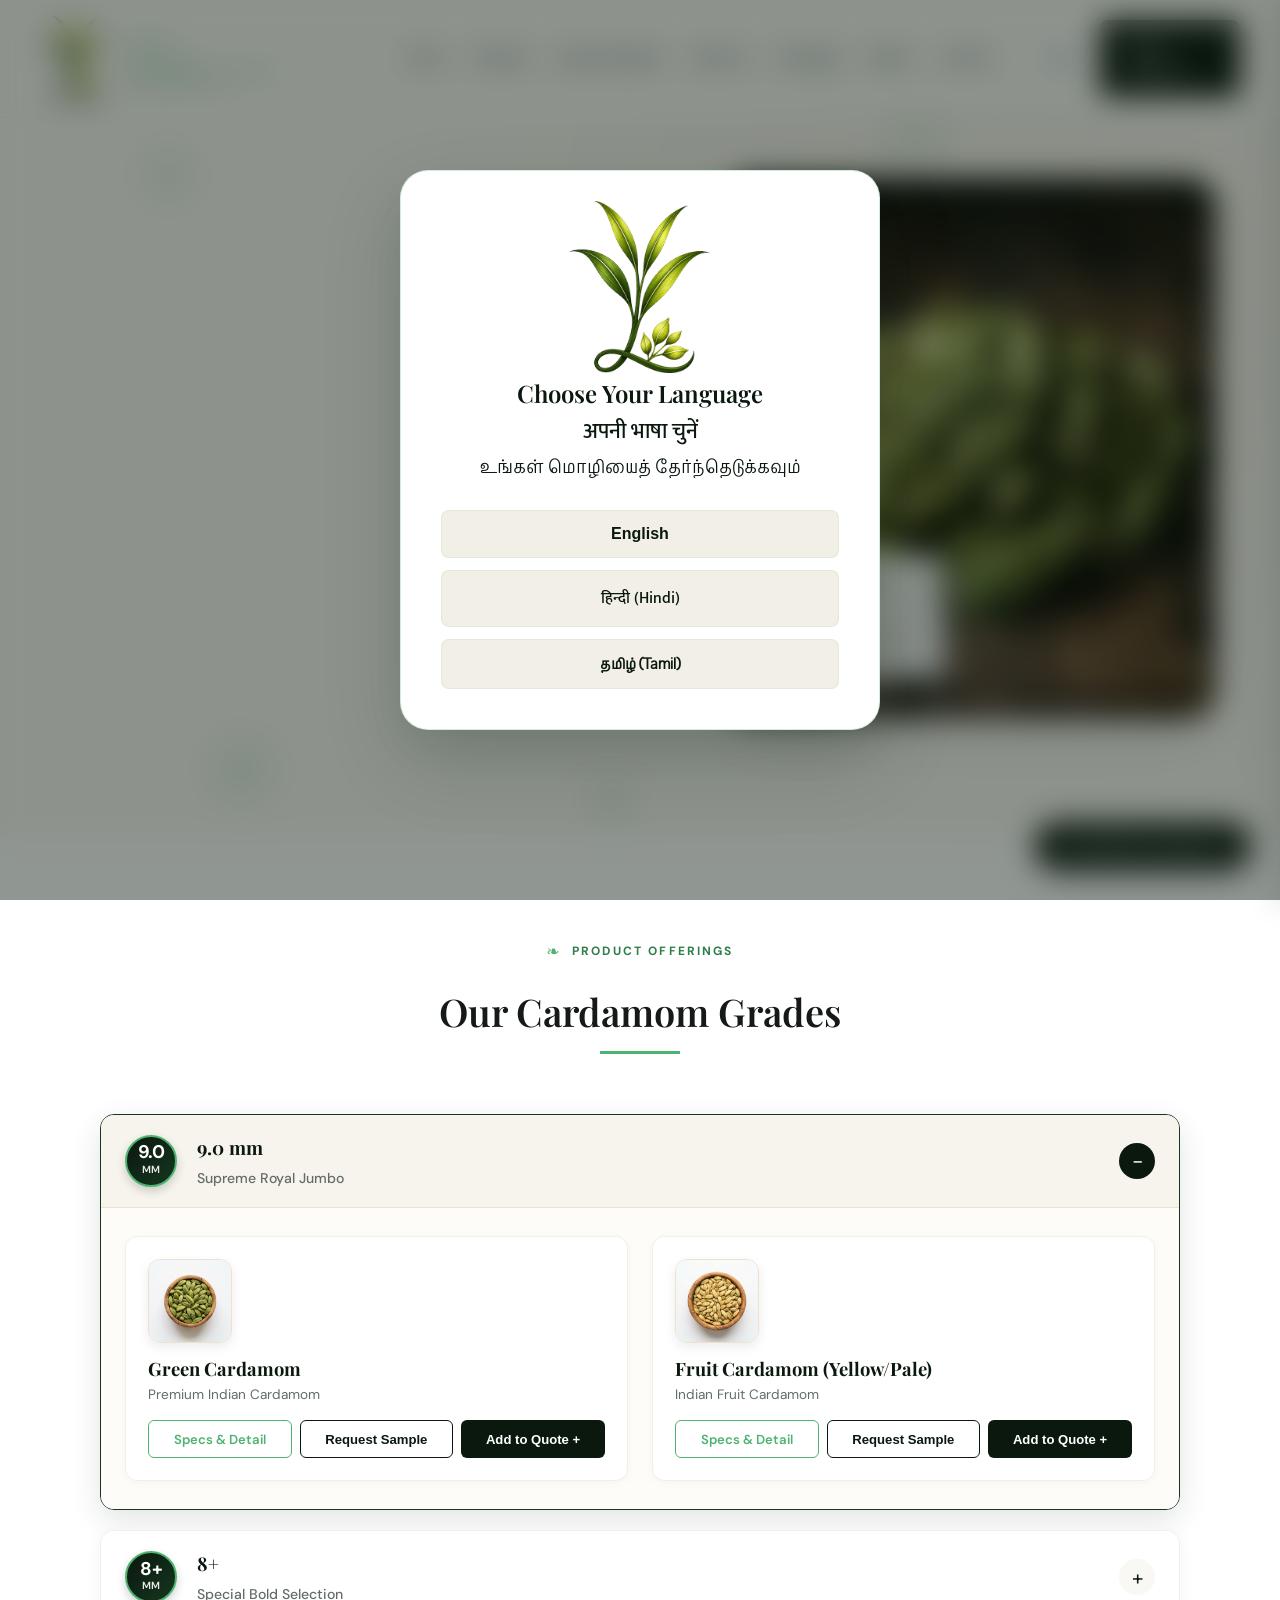
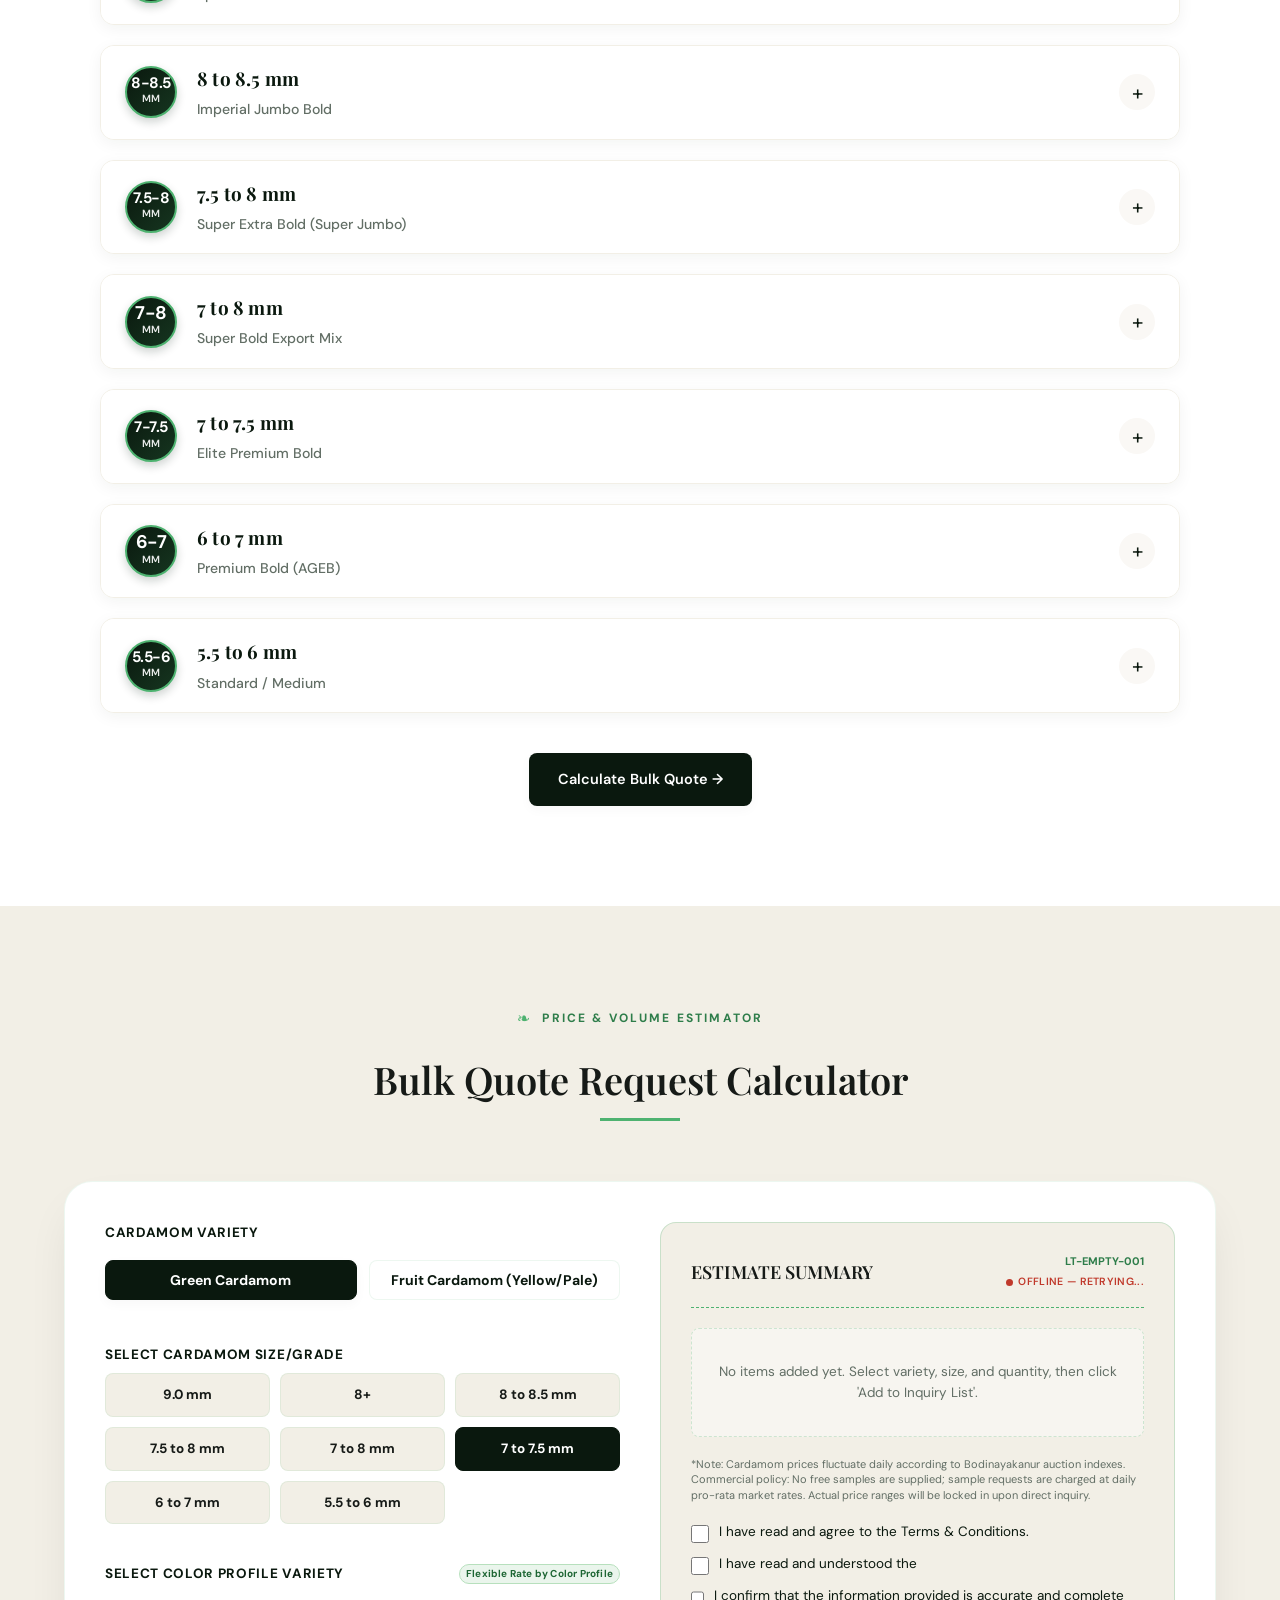
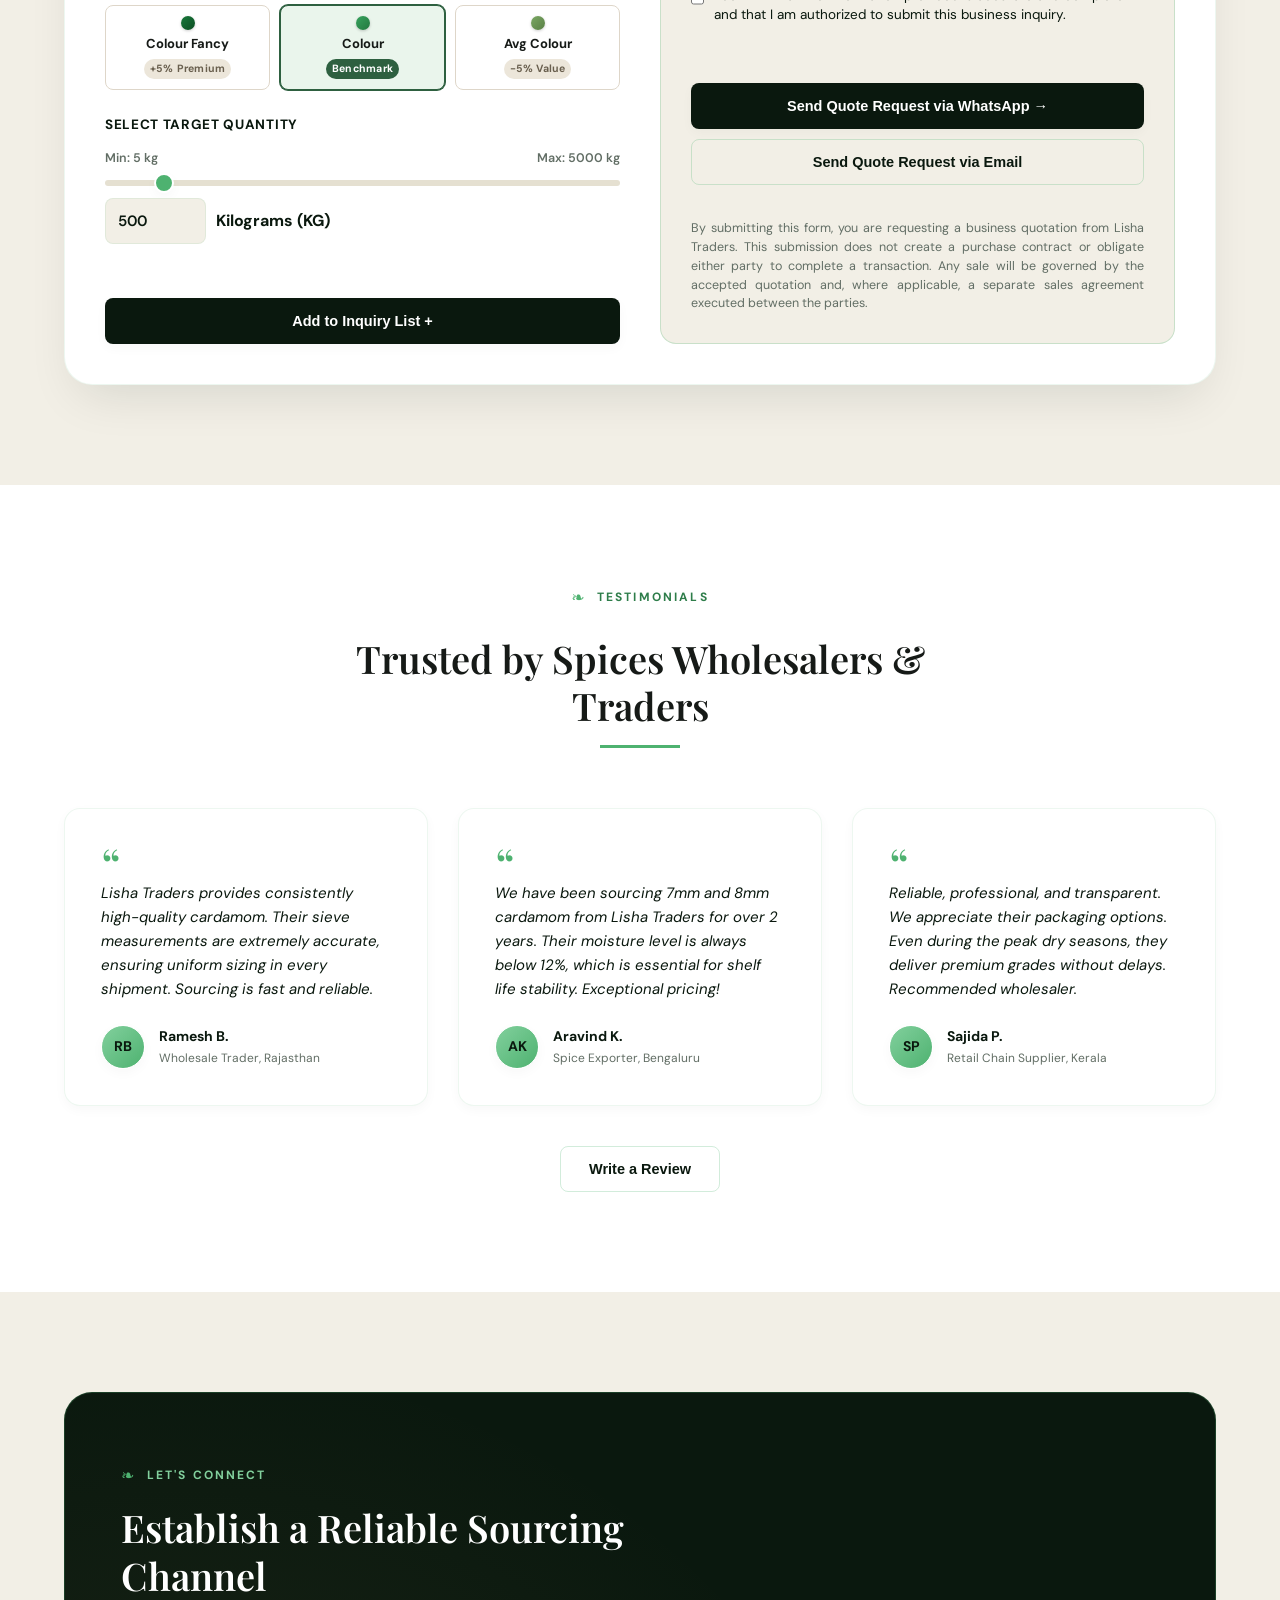
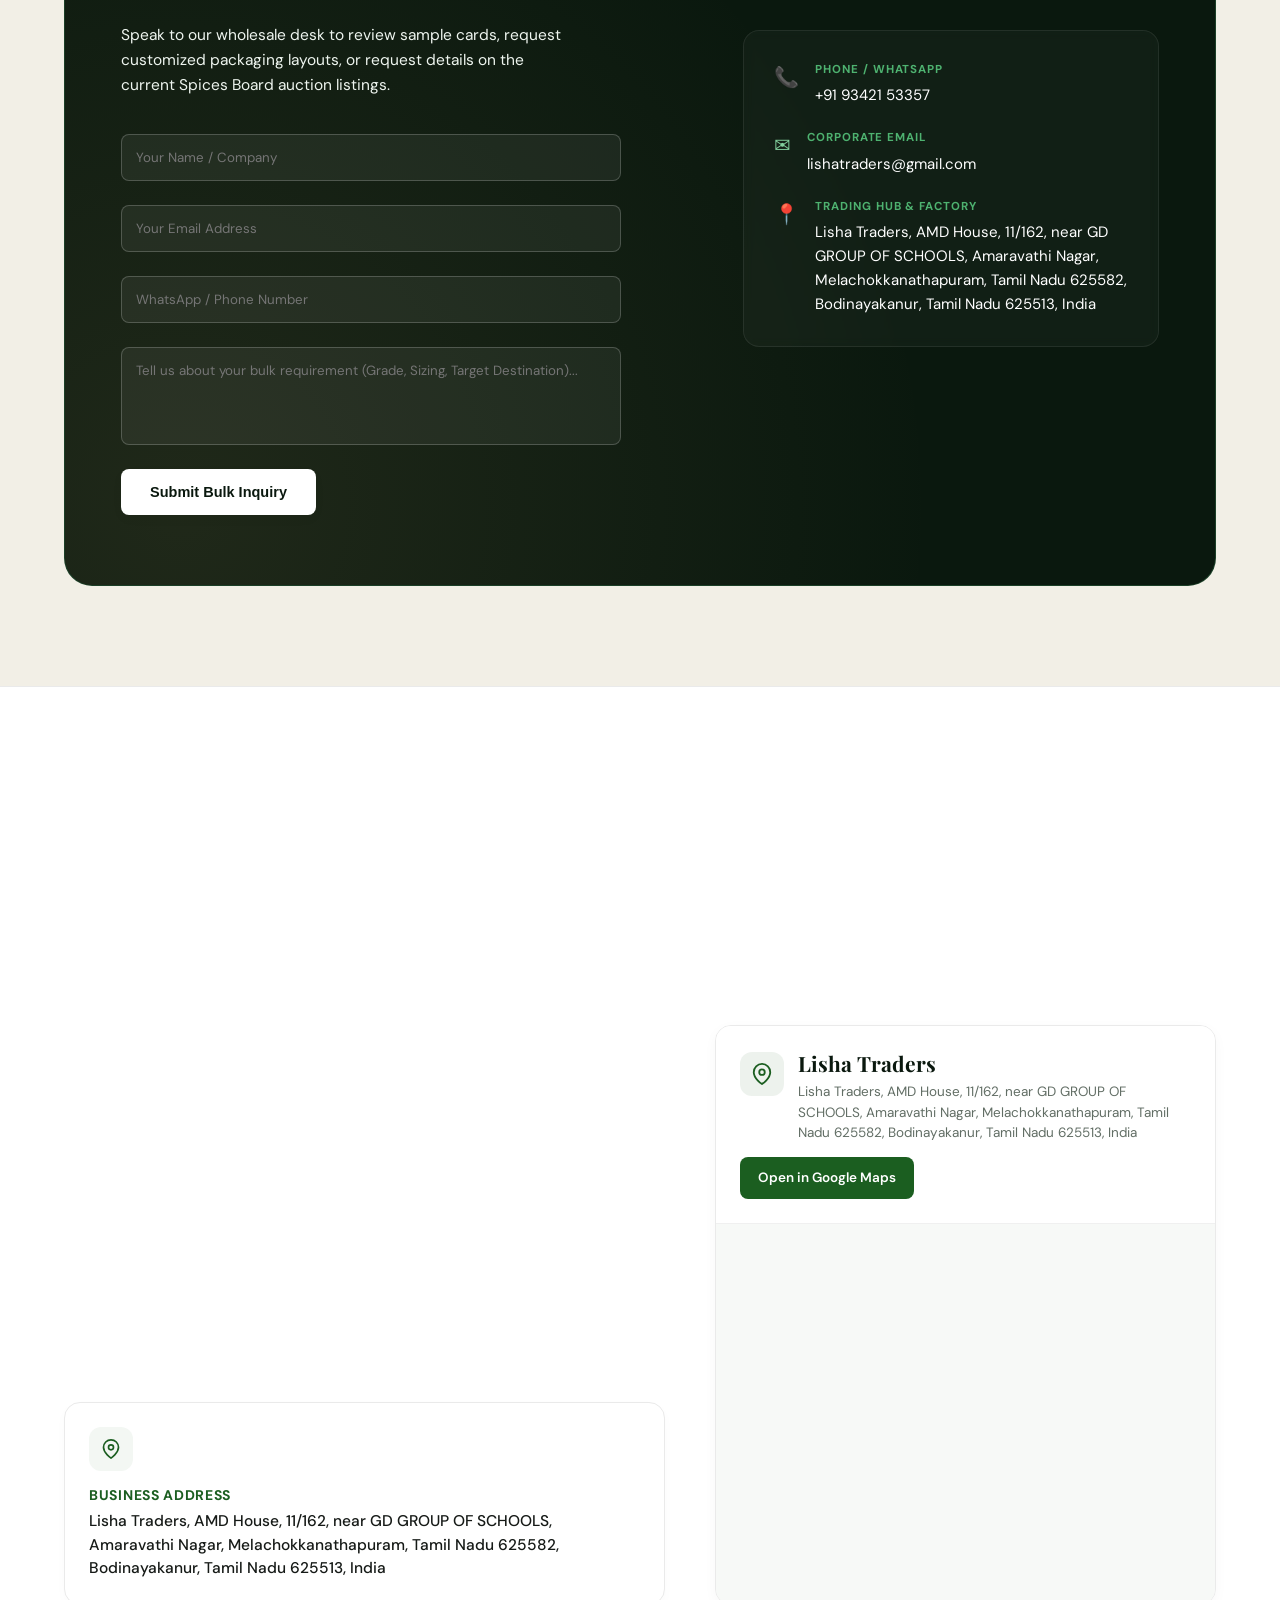
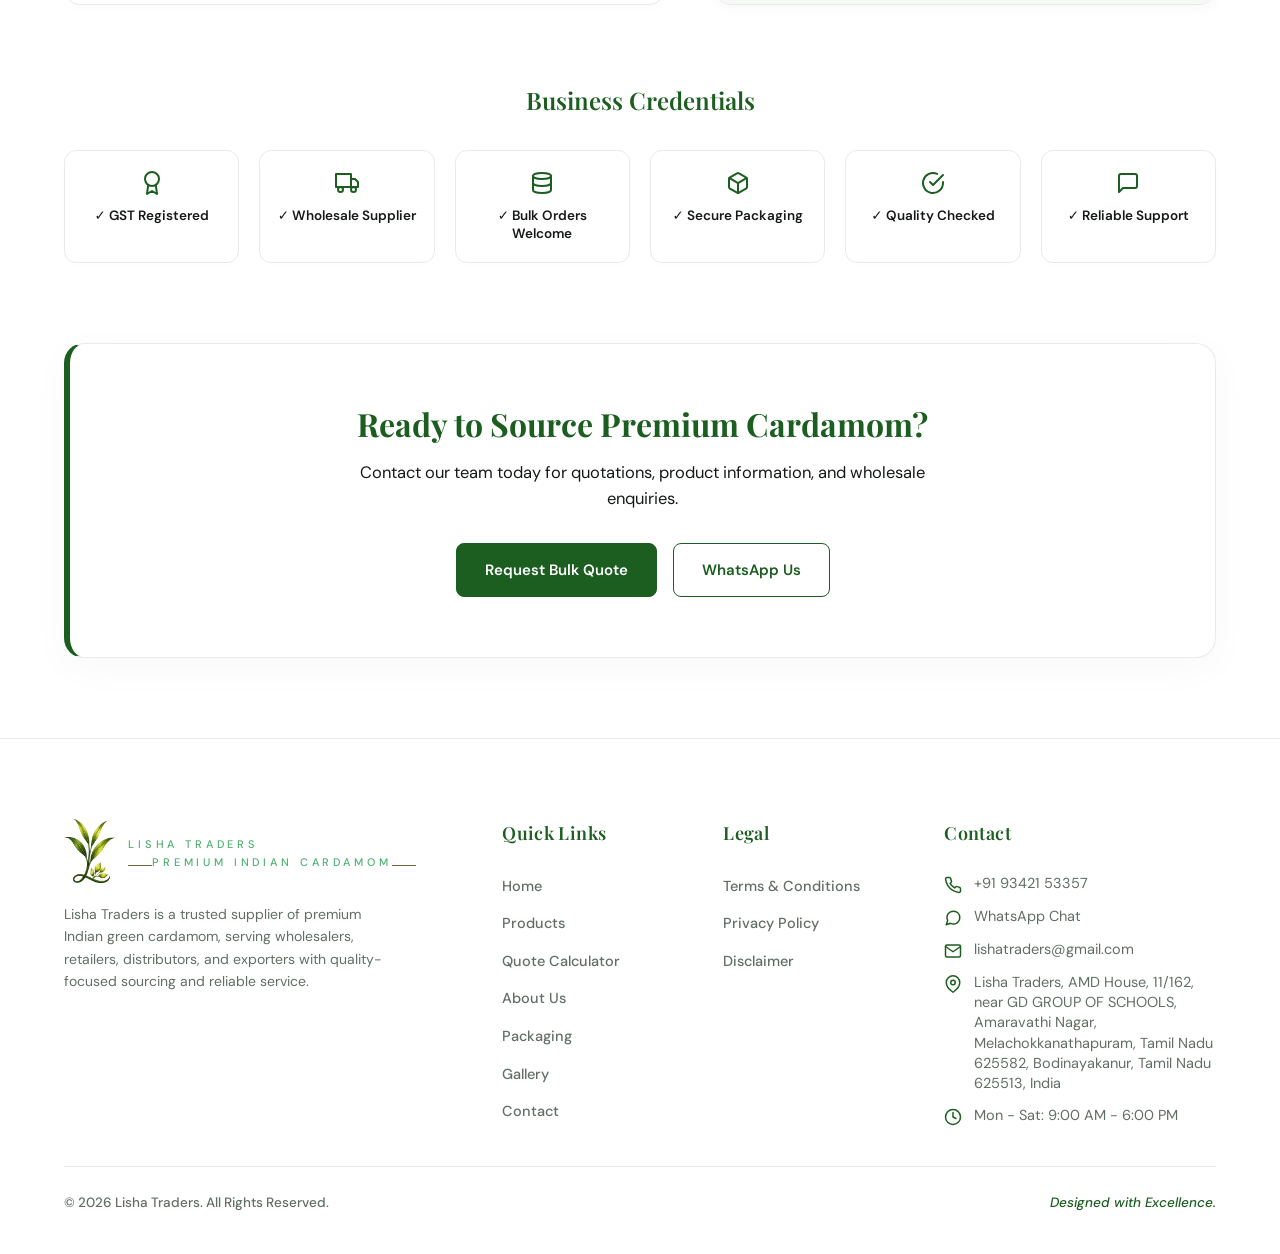
==== index.html @ 8a2418b4 "Replace generated QR with official Google Pay UPI QR code image (chandru200405-1@okaxis)" ====
<!DOCTYPE html>
<html lang="en">

<head>
  <meta charset="UTF-8">
  <meta name="viewport" content="width=device-width, initial-scale=1.0, maximum-scale=1.0, user-scalable=no">
  <title>Lisha Traders | Premium Indian Cardamom Wholesale Supplier</title>
  <meta name="description"
    content="Lisha Traders is a cardamom company located in Bodinayakanur Melachonathapuram and the founder name is Murugadass B.">
  <link rel="icon" type="image/png" href="assets/logo.png?v=13">
  <link rel="canonical" href="https://chandrumurugadass03052004-gif.github.io/LT/index.html">

  <!-- Open Graph / Facebook -->
  <meta property="og:type" content="website">
  <meta property="og:url" content="https://chandrumurugadass03052004-gif.github.io/LT/index.html">
  <meta property="og:title" content="Lisha Traders | Premium Indian Cardamom Wholesale Supplier">
  <meta property="og:description"
    content="Lisha Traders is a cardamom company located in Bodinayakanur Melachonathapuram and the founder name is Murugadass B.">
  <meta property="og:image" content="https://chandrumurugadass03052004-gif.github.io/LT/assets/hero_cardamom.png">

  <!-- Twitter -->
  <meta property="twitter:card" content="summary_large_image">
  <meta property="twitter:url" content="https://chandrumurugadass03052004-gif.github.io/LT/index.html">
  <meta property="twitter:title" content="Lisha Traders | Premium Indian Cardamom Wholesale Supplier">
  <meta property="twitter:description"
    content="Lisha Traders is a cardamom company located in Bodinayakanur Melachonathapuram and the founder name is Murugadass B.">
  <meta property="twitter:image" content="https://chandrumurugadass03052004-gif.github.io/LT/assets/hero_cardamom.png">

  <!-- Structured Data Organization JSON-LD -->
  <script type="application/ld+json">
  {
    "@context": "https://schema.org",
    "@type": "Organization",
    "name": "[Insert Business Name]",
    "url": "https://chandrumurugadass03052004-gif.github.io/LT/",
    "logo": "https://chandrumurugadass03052004-gif.github.io/LT/assets/logo.png?v=13",
    "contactPoint": {
      "@type": "ContactPoint",
      "telephone": "[Insert Phone Number]",
      "contactType": "customer service",
      "email": "[Insert Email Address]"
    },
    "address": {
      "@type": "PostalAddress",
      "streetAddress": "[Insert Street Address]",
      "addressLocality": "[Insert City]",
      "addressRegion": "[Insert State]",
      "postalCode": "[Insert Postal Code]",
      "addressCountry": "IN"
    }
  }
  </script>

  <link rel="preconnect" href="https://fonts.googleapis.com">
  <link rel="preconnect" href="https://fonts.gstatic.com" crossorigin>
  <link
    href="https://fonts.googleapis.com/css2?family=Playfair+Display:ital,wght@0,500;0,600;0,700;1,500&family=Cormorant+Garamond:ital,wght@0,400;0,500;0,600;0,700;1,400;1,600&family=DM+Sans:wght@400;500;600;700&family=Mukta:wght@400;500;600;700&family=Pavanam&family=Cinzel+Decorative:wght@700&family=Praise&display=swap"
    rel="stylesheet">
  <link rel="stylesheet" href="style.css?v=7.7">
  <script>
    (function() {
      try {
        var savedLang = localStorage.getItem('lisha-lang');
        if (savedLang) {
          document.documentElement.classList.add('has-lang', 'lang-' + savedLang);
          document.documentElement.setAttribute('lang', savedLang);
        }
        // If arriving via internal navigation transition, hide language modal so it doesn't interrupt page navigation
        if (sessionStorage.getItem('lisha_transition_active') === '1') {
          document.documentElement.classList.add('transition-active', 'hide-lang-modal');
          setTimeout(function() {
            document.documentElement.classList.remove('transition-active');
            var l = document.getElementById('loader-3d');
            if (l) l.classList.remove('active');
            sessionStorage.removeItem('lisha_transition_active');
          }, 800);
        }
      } catch (e) {}
    })();
  </script>
</head>

<body>


  <!-- LANGUAGE SELECTION MODAL -->
  <div class="lang-modal-overlay" id="lang-modal">
    <div class="lang-modal-container">
      <div class="lang-modal-logo">
        <img src="assets/logo.png?v=13" alt="Lisha Traders Logo" class="modal-logo-img">
      </div>
      <h3>Choose Your Language</h3>
      <h3 style="font-family:'Mukta', sans-serif; font-size:22px; margin-top:-10px; font-weight:500;">अपनी भाषा चुनें
      </h3>
      <h3 style="font-family:'Pavanam', sans-serif; font-size:20px; margin-top:-10px; font-weight:500;">உங்கள் மொழியைத்
        தேர்ந்தெடுக்கவும்</h3>
      <div class="lang-options">
        <button class="lang-btn" data-lang="en" onclick="selectSiteLanguage('en')">English</button>
        <button class="lang-btn" data-lang="hi" style="font-family:'Mukta', sans-serif; font-weight:500;" onclick="selectSiteLanguage('hi')">हिन्दी (Hindi)</button>
        <button class="lang-btn" data-lang="ta" style="font-family:'Pavanam', sans-serif;" onclick="selectSiteLanguage('ta')">தமிழ் (Tamil)</button>
      </div>
    </div>
  </div>

  <!-- 3D SECTION LOADER -->
  <div class="loader-3d" id="loader-3d">
    <div class="loader-panel left"></div>
    <div class="loader-panel right"></div>
    <div class="loader-content">
      <div class="loader-card">
        <img src="assets/logo.png?v=13" alt="Lisha Traders Logo" class="loader-spinner-img">
        <span id="loader-status">Rendering Section...</span>
      </div>
    </div>
  </div>

  <!-- HEADER -->
  <header id="header">
    <div class="nav">
      <a href="#" class="logo brand-logo">
        <img src="assets/logo.png?v=13" alt="Lisha Traders Logo" class="logo-img">
        <div class="logo-text">
          <span class="brand-title">LISHA<br class="laptop-br"><span class="mobile-space"> </span>TRADERS</span>
          <span class="brand-subtitle">PREMIUM INDIAN CARDAMOM</span>
        </div>
      </a>
      <nav class="nav-links" id="nav-links">
        <a href="#hero" data-translate="nav_home">Home</a>
        <a href="#products" data-translate="nav_products">Products</a>
        <a href="#calculator" data-translate="nav_calc">Quote Calculator</a>
        <a href="about.html" data-translate="nav_about">About Us</a>
        <a href="packaging.html" data-translate="nav_pack">Packaging</a>
        <a href="gallery.html" data-translate="nav_gallery">Gallery</a>
        <a href="#contact" data-translate="nav_contact">Contact</a>
        <a href="#calculator" class="mobile-cta-btn" data-translate="btn_get_quote" style="display: none;">Get a Quote →</a>
      </nav>
      <div class="nav-actions">
        <div class="lang-select-wrapper">
          <button class="lang-dropdown-btn" id="lang-dropdown-btn">EN</button>
          <div class="lang-dropdown-menu" id="lang-dropdown-menu">
            <button data-lang="en">English</button>
            <button data-lang="hi" style="font-family:'Mukta', sans-serif; font-weight:500;">हिन्दी</button>
            <button data-lang="ta" style="font-family:'Pavanam', sans-serif;">தமிழ்</button>
          </div>
        </div>
        <a href="#calculator" class="btn btn-dark" data-translate="btn_get_quote">Get a Quote →</a>
        <button class="burger-menu" id="burger-menu" aria-label="Toggle Navigation">
          <span></span>
          <span></span>
          <span></span>
        </button>
      </div>
    </div>
  </header>

  <!-- HERO SECTION -->
  <section class="hero" id="hero">
    <!-- Floating Motion Graphics Particles -->
    <div class="floating-particles">
      <div class="particle p1"></div>
      <div class="particle p2"></div>
      <div class="particle p3"></div>
      <div class="particle p4"></div>
      <div class="particle p5"></div>
      <div class="particle p6"></div>
    </div>
    <div class="wrap hero-grid">
      <div class="hero-content reveal">
        <div class="eyebrow" data-translate="hero_eyebrow">Premium Indian Cardamom</div>
        <h1 data-translate="hero_title">Pure Scent. <br><span>Perfect Grade.</span> Trusted Globally.</h1>
        <p data-translate="hero_desc">Lisha Traders delivers premium quality green cardamom sourced directly from
          certified Spices Board auction houses in Bodinayakanur, India.</p>
        <div class="hero-buttons">
          <a href="#products" id="btn-hero-explore" class="btn btn-dark" data-translate="hero_btn_explore">Explore Grades →</a>
          <a href="#products" id="btn-hero-sample" class="btn btn-outline" style="border-color: var(--gold); color: var(--gold);" data-translate="hero_btn_sample">Request Sample →</a>
          <a href="#calculator" id="btn-hero-calc" class="btn btn-outline" data-translate="hero_btn_calc">Calculate Price →</a>
        </div>
      </div>
      <div class="hero-media reveal delay-1">
        <div class="hero-photo-wrapper">
          <img src="assets/hero_cardamom.png" alt="Premium Green Cardamom Pods by Lisha Traders">
        </div>
        <div class="badge-card">
          <div class="badge-icon">🌿</div>
          <div>
            <strong data-translate="hero_badge_title">100% Export Quality</strong>
            <span data-translate="hero_badge_desc">Handpicked sorting & grade verification</span>
          </div>

        </div>


      </div>
    </div>
  </section>

  <!-- PRODUCTS SECTION -->
  <section class="bg-white" id="products">
    <div class="wrap">
      <div class="section-head reveal">
        <div class="eyebrow" data-translate="products_eyebrow">Product Offerings</div>
        <h2 data-translate="products_title">Our Cardamom Grades</h2>
      </div>
      
      <!-- PRODUCT CARDAMOM GRADE CATALOG (Computer, Tablet & Mobile) -->
      <div class="mobile-catalog reveal">
        <div class="m-card expanded">
          <div class="m-card-header">
            <div class="m-badge">
              <span class="m-badge-val">9.0</span>
              <span class="m-badge-unit">mm</span>
            </div>
            <div class="m-card-title-wrap">
              <span class="m-card-title" data-translate="grade_9_lbl">9.0 mm</span>
              <span class="m-card-subtitle" data-translate="table_sub_9">Supreme Royal Jumbo</span>
            </div>
            <div class="m-card-toggle">−</div>
          </div>
          <div class="m-card-body">
            <div class="m-product">
              <img src="assets/images/green-cardamom-thumb.jpg" alt="Green Cardamom" class="clickable-spec" data-grade="9mm">
              <div class="m-product-info">
                <h4 data-translate="prod_tab_green" class="clickable-spec" data-grade="9mm">Green Cardamom</h4>
                <p>Premium Indian Cardamom</p>
                <div class="product-actions-group-mobile">
                  <button class="btn-m-specs" data-grade="9mm" data-translate="specs_detail">Specs &amp; Detail</button>
                  <button class="btn-req-sample outline-btn" onclick="openSampleModal('9mm', 'green')" data-translate="modal_spec_btn_sample">Request Sample</button>
                  <button class="btn-add-quote" onclick="openBulkModal('9mm', 'green')">Add to Quote +</button>
                </div>
              </div>
            </div>
            <div class="m-product">
              <img src="assets/images/yellow-cardamom-thumb.jpg" alt="Fruit Cardamom" class="clickable-spec" data-grade="9mm-yellow">
              <div class="m-product-info">
                <h4 data-translate="prod_tab_yellow" class="clickable-spec" data-grade="9mm-yellow">Fruit Cardamom (Yellow/Pale)</h4>
                <p>Indian Fruit Cardamom</p>
                <div class="product-actions-group-mobile">
                  <button class="btn-m-specs" data-grade="9mm-yellow" data-translate="specs_detail">Specs &amp; Detail</button>
                  <button class="btn-req-sample outline-btn" onclick="openSampleModal('9mm-yellow', 'yellow')" data-translate="modal_spec_btn_sample">Request Sample</button>
                  <button class="btn-add-quote" onclick="openBulkModal('9mm-yellow', 'yellow')">Add to Quote +</button>
                </div>
              </div>
            </div>
            
          </div>
        </div>

                <div class="m-card">
          <div class="m-card-header">
            <div class="m-badge">
              <span class="m-badge-val">8+</span>
              <span class="m-badge-unit">mm</span>
            </div>
            <div class="m-card-title-wrap">
              <span class="m-card-title" data-translate="grade_8plus_lbl">8+</span>
              <span class="m-card-subtitle" data-translate="table_sub_8plus">Special Bold Selection</span>
            </div>
            <div class="m-card-toggle">+</div>
          </div>
          <div class="m-card-body">
            <div class="m-product">
              <img src="assets/images/green-cardamom-thumb.jpg" alt="Green Cardamom" class="clickable-spec" data-grade="8plus">
              <div class="m-product-info">
                <h4 data-translate="prod_tab_green" class="clickable-spec" data-grade="8plus">Green Cardamom</h4>
                <p>Premium Indian Cardamom</p>
                <div class="product-actions-group-mobile">
                  <button class="btn-m-specs" data-grade="8plus" data-translate="specs_detail">Specs &amp; Detail</button>
                  <button class="btn-req-sample outline-btn" onclick="openSampleModal('8plus', 'green')" data-translate="modal_spec_btn_sample">Request Sample</button>
                  <button class="btn-add-quote" onclick="openBulkModal('8plus', 'green')">Add to Quote +</button>
                </div>
              </div>
            </div>
            <div class="m-product">
              <img src="assets/images/yellow-cardamom-thumb.jpg" alt="Fruit Cardamom" class="clickable-spec" data-grade="8plus-yellow">
              <div class="m-product-info">
                <h4 data-translate="prod_tab_yellow" class="clickable-spec" data-grade="8plus-yellow">Fruit Cardamom (Yellow/Pale)</h4>
                <p>Indian Fruit Cardamom</p>
                <div class="product-actions-group-mobile">
                  <button class="btn-m-specs" data-grade="8plus-yellow" data-translate="specs_detail">Specs &amp; Detail</button>
                  <button class="btn-req-sample outline-btn" onclick="openSampleModal('8plus-yellow', 'yellow')" data-translate="modal_spec_btn_sample">Request Sample</button>
                  <button class="btn-add-quote" onclick="openBulkModal('8plus-yellow', 'yellow')">Add to Quote +</button>
                </div>
              </div>
            </div>
          </div>
        </div>

        <div class="m-card">
          <div class="m-card-header">
            <div class="m-badge">
              <span class="m-badge-val" style="font-size:0.95rem;">8-8.5</span>
              <span class="m-badge-unit">mm</span>
            </div>
            <div class="m-card-title-wrap">
              <span class="m-card-title" data-translate="grade_85_lbl">8 to 8.5 mm</span>
              <span class="m-card-subtitle" data-translate="table_sub_85">Imperial Jumbo Bold</span>
            </div>
            <div class="m-card-toggle">+</div>
          </div>
          <div class="m-card-body">
            <div class="m-product">
              <img src="assets/images/green-cardamom-thumb.jpg" alt="Green Cardamom" class="clickable-spec" data-grade="8.5mm">
              <div class="m-product-info">
                <h4 data-translate="prod_tab_green" class="clickable-spec" data-grade="8.5mm">Green Cardamom</h4>
                <p>Premium Indian Cardamom</p>
                <div class="product-actions-group-mobile">
                  <button class="btn-m-specs" data-grade="8.5mm" data-translate="specs_detail">Specs &amp; Detail</button>
                  <button class="btn-req-sample outline-btn" onclick="openSampleModal('8.5mm', 'green')" data-translate="modal_spec_btn_sample">Request Sample</button>
                  <button class="btn-add-quote" onclick="openBulkModal('8.5mm', 'green')">Add to Quote +</button>
                </div>
              </div>
            </div>
            <div class="m-product">
              <img src="assets/images/yellow-cardamom-thumb.jpg" alt="Fruit Cardamom" class="clickable-spec" data-grade="8.5mm-yellow">
              <div class="m-product-info">
                <h4 data-translate="prod_tab_yellow" class="clickable-spec" data-grade="8.5mm-yellow">Fruit Cardamom (Yellow/Pale)</h4>
                <p>Indian Fruit Cardamom</p>
                <div class="product-actions-group-mobile">
                  <button class="btn-m-specs" data-grade="8.5mm-yellow" data-translate="specs_detail">Specs &amp; Detail</button>
                  <button class="btn-req-sample outline-btn" onclick="openSampleModal('8.5mm-yellow', 'yellow')" data-translate="modal_spec_btn_sample">Request Sample</button>
                  <button class="btn-add-quote" onclick="openBulkModal('8.5mm-yellow', 'yellow')">Add to Quote +</button>
                </div>
              </div>
            </div>
            
          </div>
        </div>

        <div class="m-card">
          <div class="m-card-header">
            <div class="m-badge">
              <span class="m-badge-val" style="font-size:0.95rem;">7.5-8</span>
              <span class="m-badge-unit">mm</span>
            </div>
            <div class="m-card-title-wrap">
              <span class="m-card-title" data-translate="grade_8_lbl">7.5 to 8 mm</span>
              <span class="m-card-subtitle" data-translate="table_sub_8">Super Extra Bold (Super Jumbo)</span>
            </div>
            <div class="m-card-toggle">+</div>
          </div>
          <div class="m-card-body">
            <div class="m-product">
              <img src="assets/images/green-cardamom-thumb.jpg" alt="Green Cardamom" class="clickable-spec" data-grade="8mm">
              <div class="m-product-info">
                <h4 data-translate="prod_tab_green" class="clickable-spec" data-grade="8mm">Green Cardamom</h4>
                <p>Premium Indian Cardamom</p>
                <div class="product-actions-group-mobile">
                  <button class="btn-m-specs" data-grade="8mm" data-translate="specs_detail">Specs &amp; Detail</button>
                  <button class="btn-req-sample outline-btn" onclick="openSampleModal('8mm', 'green')" data-translate="modal_spec_btn_sample">Request Sample</button>
                  <button class="btn-add-quote" onclick="openBulkModal('8mm', 'green')">Add to Quote +</button>
                </div>
              </div>
            </div>
            <div class="m-product">
              <img src="assets/images/yellow-cardamom-thumb.jpg" alt="Fruit Cardamom" class="clickable-spec" data-grade="8mm-yellow">
              <div class="m-product-info">
                <h4 data-translate="prod_tab_yellow" class="clickable-spec" data-grade="8mm-yellow">Fruit Cardamom (Yellow/Pale)</h4>
                <p>Indian Fruit Cardamom</p>
                <div class="product-actions-group-mobile">
                  <button class="btn-m-specs" data-grade="8mm-yellow" data-translate="specs_detail">Specs &amp; Detail</button>
                  <button class="btn-req-sample outline-btn" onclick="openSampleModal('8mm-yellow', 'yellow')" data-translate="modal_spec_btn_sample">Request Sample</button>
                  <button class="btn-add-quote" onclick="openBulkModal('8mm-yellow', 'yellow')">Add to Quote +</button>
                </div>
              </div>
            </div>
            
          </div>
        </div>

        <div class="m-card">
          <div class="m-card-header">
            <div class="m-badge">
              <span class="m-badge-val">7-8</span>
              <span class="m-badge-unit">mm</span>
            </div>
            <div class="m-card-title-wrap">
              <span class="m-card-title" data-translate="grade_75_8_lbl">7 to 8 mm</span>
              <span class="m-card-subtitle" data-translate="table_sub_75_8">Super Bold Export Mix</span>
            </div>
            <div class="m-card-toggle">+</div>
          </div>
          <div class="m-card-body">
            <div class="m-product">
              <img src="assets/images/green-cardamom-thumb.jpg" alt="Green Cardamom" class="clickable-spec" data-grade="7.5-8mm">
              <div class="m-product-info">
                <h4 data-translate="prod_tab_green" class="clickable-spec" data-grade="7.5-8mm">Green Cardamom</h4>
                <p>Premium Indian Cardamom</p>
                <div class="product-actions-group-mobile">
                  <button class="btn-m-specs" data-grade="7.5-8mm" data-translate="specs_detail">Specs &amp; Detail</button>
                  <button class="btn-req-sample outline-btn" onclick="openSampleModal('7.5-8mm', 'green')" data-translate="modal_spec_btn_sample">Request Sample</button>
                  <button class="btn-add-quote" onclick="openBulkModal('7.5-8mm', 'green')">Add to Quote +</button>
                </div>
              </div>
            </div>
            <div class="m-product">
              <img src="assets/images/yellow-cardamom-thumb.jpg" alt="Fruit Cardamom" class="clickable-spec" data-grade="7.5-8mm-yellow">
              <div class="m-product-info">
                <h4 data-translate="prod_tab_yellow" class="clickable-spec" data-grade="7.5-8mm-yellow">Fruit Cardamom (Yellow/Pale)</h4>
                <p>Indian Fruit Cardamom</p>
                <div class="product-actions-group-mobile">
                  <button class="btn-m-specs" data-grade="7.5-8mm-yellow" data-translate="specs_detail">Specs &amp; Detail</button>
                  <button class="btn-req-sample outline-btn" onclick="openSampleModal('7.5-8mm-yellow', 'yellow')" data-translate="modal_spec_btn_sample">Request Sample</button>
                  <button class="btn-add-quote" onclick="openBulkModal('7.5-8mm-yellow', 'yellow')">Add to Quote +</button>
                </div>
              </div>
            </div>
            
          </div>
        </div>

        <div class="m-card">
          <div class="m-card-header">
            <div class="m-badge">
              <span class="m-badge-val" style="font-size:0.95rem;">7-7.5</span>
              <span class="m-badge-unit">mm</span>
            </div>
            <div class="m-card-title-wrap">
              <span class="m-card-title" data-translate="grade_75_lbl">7 to 7.5 mm</span>
              <span class="m-card-subtitle" data-translate="table_sub_75">Elite Premium Bold</span>
            </div>
            <div class="m-card-toggle">+</div>
          </div>
          <div class="m-card-body">
            <div class="m-product">
              <img src="assets/images/green-cardamom-thumb.jpg" alt="Green Cardamom" class="clickable-spec" data-grade="7.5mm">
              <div class="m-product-info">
                <h4 data-translate="prod_tab_green" class="clickable-spec" data-grade="7.5mm">Green Cardamom</h4>
                <p>Premium Indian Cardamom</p>
                <div class="product-actions-group-mobile">
                  <button class="btn-m-specs" data-grade="7.5mm" data-translate="specs_detail">Specs &amp; Detail</button>
                  <button class="btn-req-sample outline-btn" onclick="openSampleModal('7.5mm', 'green')" data-translate="modal_spec_btn_sample">Request Sample</button>
                  <button class="btn-add-quote" onclick="openBulkModal('7.5mm', 'green')">Add to Quote +</button>
                </div>
              </div>
            </div>
            <div class="m-product">
              <img src="assets/images/yellow-cardamom-thumb.jpg" alt="Fruit Cardamom" class="clickable-spec" data-grade="7.5mm-yellow">
              <div class="m-product-info">
                <h4 data-translate="prod_tab_yellow" class="clickable-spec" data-grade="7.5mm-yellow">Fruit Cardamom (Yellow/Pale)</h4>
                <p>Indian Fruit Cardamom</p>
                <div class="product-actions-group-mobile">
                  <button class="btn-m-specs" data-grade="7.5mm-yellow" data-translate="specs_detail">Specs &amp; Detail</button>
                  <button class="btn-req-sample outline-btn" onclick="openSampleModal('7.5mm-yellow', 'yellow')" data-translate="modal_spec_btn_sample">Request Sample</button>
                  <button class="btn-add-quote" onclick="openBulkModal('7.5mm-yellow', 'yellow')">Add to Quote +</button>
                </div>
              </div>
            </div>
            
          </div>
        </div>

        <div class="m-card">
          <div class="m-card-header">
            <div class="m-badge">
              <span class="m-badge-val">6-7</span>
              <span class="m-badge-unit">mm</span>
            </div>
            <div class="m-card-title-wrap">
              <span class="m-card-title" data-translate="grade_7_lbl">6 to 7 mm</span>
              <span class="m-card-subtitle" data-translate="table_sub_7">Premium Bold (AGEB)</span>
            </div>
            <div class="m-card-toggle">+</div>
          </div>
          <div class="m-card-body">
            <div class="m-product">
              <img src="assets/images/green-cardamom-thumb.jpg" alt="Green Cardamom" class="clickable-spec" data-grade="7mm">
              <div class="m-product-info">
                <h4 data-translate="prod_tab_green" class="clickable-spec" data-grade="7mm">Green Cardamom</h4>
                <p>Premium Indian Cardamom</p>
                <div class="product-actions-group-mobile">
                  <button class="btn-m-specs" data-grade="7mm" data-translate="specs_detail">Specs &amp; Detail</button>
                  <button class="btn-req-sample outline-btn" onclick="openSampleModal('7mm', 'green')" data-translate="modal_spec_btn_sample">Request Sample</button>
                  <button class="btn-add-quote" onclick="openBulkModal('7mm', 'green')">Add to Quote +</button>
                </div>
              </div>
            </div>
            <div class="m-product">
              <img src="assets/images/yellow-cardamom-thumb.jpg" alt="Fruit Cardamom" class="clickable-spec" data-grade="7mm-yellow">
              <div class="m-product-info">
                <h4 data-translate="prod_tab_yellow" class="clickable-spec" data-grade="7mm-yellow">Fruit Cardamom (Yellow/Pale)</h4>
                <p>Indian Fruit Cardamom</p>
                <div class="product-actions-group-mobile">
                  <button class="btn-m-specs" data-grade="7mm-yellow" data-translate="specs_detail">Specs &amp; Detail</button>
                  <button class="btn-req-sample outline-btn" onclick="openSampleModal('7mm-yellow', 'yellow')" data-translate="modal_spec_btn_sample">Request Sample</button>
                  <button class="btn-add-quote" onclick="openBulkModal('7mm-yellow', 'yellow')">Add to Quote +</button>
                </div>
              </div>
            </div>
            
          </div>
        </div>

        <div class="m-card">
          <div class="m-card-header">
            <div class="m-badge">
              <span class="m-badge-val" style="font-size:0.95rem;">5.5-6</span>
              <span class="m-badge-unit">mm</span>
            </div>
            <div class="m-card-title-wrap">
              <span class="m-card-title" data-translate="grade_6_lbl">5.5 to 6 mm</span>
              <span class="m-card-subtitle" data-translate="table_sub_6">Standard / Medium</span>
            </div>
            <div class="m-card-toggle">+</div>
          </div>
          <div class="m-card-body">
            <div class="m-product">
              <img src="assets/images/green-cardamom-thumb.jpg" alt="Green Cardamom" class="clickable-spec" data-grade="6mm">
              <div class="m-product-info">
                <h4 data-translate="prod_tab_green" class="clickable-spec" data-grade="6mm">Green Cardamom</h4>
                <p>Premium Indian Cardamom</p>
                <div class="product-actions-group-mobile">
                  <button class="btn-m-specs" data-grade="6mm" data-translate="specs_detail">Specs &amp; Detail</button>
                  <button class="btn-req-sample outline-btn" onclick="openSampleModal('6mm', 'green')" data-translate="modal_spec_btn_sample">Request Sample</button>
                  <button class="btn-add-quote" onclick="openBulkModal('6mm', 'green')">Add to Quote +</button>
                </div>
              </div>
            </div>
            <div class="m-product">
              <img src="assets/images/yellow-cardamom-thumb.jpg" alt="Fruit Cardamom" class="clickable-spec" data-grade="6mm-yellow">
              <div class="m-product-info">
                <h4 data-translate="prod_tab_yellow" class="clickable-spec" data-grade="6mm-yellow">Fruit Cardamom (Yellow/Pale)</h4>
                <p>Indian Fruit Cardamom</p>
                <div class="product-actions-group-mobile">
                  <button class="btn-m-specs" data-grade="6mm-yellow" data-translate="specs_detail">Specs &amp; Detail</button>
                  <button class="btn-req-sample outline-btn" onclick="openSampleModal('6mm-yellow', 'yellow')" data-translate="modal_spec_btn_sample">Request Sample</button>
                  <button class="btn-add-quote" onclick="openBulkModal('6mm-yellow', 'yellow')">Add to Quote +</button>
                </div>
              </div>
            </div>
            
          </div>
        </div>
      </div>

      <div class="center-btn reveal" style="margin-top: 40px;">
        <a href="#calculator" class="btn btn-dark" data-translate="btn_calc_bulk">Calculate Bulk Quote →</a>
      </div>
    </div>
  </section>

  <!-- CALCULATOR SECTION -->
  <section class="bg-cream-2" id="calculator">
    <div class="wrap">
      <div class="section-head reveal">
        <div class="eyebrow" data-translate="calc_eyebrow">Price &amp; Volume Estimator</div>
        <h2 data-translate="calc_title">Bulk Quote Request Calculator</h2>
      </div>

      <div class="calculator-box reveal">
        <div class="calc-grid">
          <!-- Inputs Column -->
          <div class="calc-form">
            <!-- Variety Selector inside Calculator -->
            <div class="form-group">
              <label class="calc-label" data-translate="calc_label_variety">Cardamom Variety</label>
              <div class="calc-variety-selector">
                <button class="variety-btn active" id="variety-green" data-val="green" type="button"
                  data-translate="prod_tab_green">Green Cardamom</button>
                <button class="variety-btn" id="variety-yellow" data-val="yellow" type="button"
                  data-translate="prod_tab_yellow">Fruit Cardamom (Yellow/Pale)</button>
              </div>
            </div>

            <!-- Grade selection -->
            <div class="form-group">
              <label data-translate="calc_label_grade">Select Cardamom Size/Grade</label>
              <div class="grade-radios" id="calc-grade-selector">
                <div class="grade-radio-btn" data-val="9mm" data-translate="grade_9_lbl">9.0 mm</div>
                <div class="grade-radio-btn" data-val="8plus" data-translate="grade_8plus_lbl">8+</div>
                <div class="grade-radio-btn" data-val="8.5mm" data-translate="grade_85_lbl">8 to 8.5 mm</div>
                <div class="grade-radio-btn" data-val="8mm" data-translate="grade_8_lbl">7.5 to 8 mm</div>
                <div class="grade-radio-btn" data-val="7.5-8mm" data-translate="grade_75_8_lbl">7 to 8 mm</div>
                <div class="grade-radio-btn selected" data-val="7.5mm" data-translate="grade_75_lbl">7 to 7.5 mm</div>
                <div class="grade-radio-btn" data-val="7mm" data-translate="grade_7_lbl">6 to 7 mm</div>
                <div class="grade-radio-btn" data-val="6mm" data-translate="grade_6_lbl">5.5 to 6 mm</div>
              </div>
            </div>

            <!-- Color Profile selection -->
            <div class="form-group" style="margin-top: 15px;">
              <div style="display:flex; justify-content:space-between; align-items:center; margin-bottom:6px;">
                <label data-translate="calc_label_color_profile" style="margin-bottom:0;">Select Color Profile Variety</label>
                <span class="color-flex-tag-sm" data-translate="modal_rate_flexible_tag">Flexible Rate</span>
              </div>
              <div class="color-radios" id="calc-color-selector">
                <div class="color-radio-btn" data-val="fancy">
                  <span class="color-dot dot-fancy"></span>
                  <span data-translate="color_fancy_lbl">Colour Fancy</span>
                  <span class="color-rate-pill" data-translate="color_fancy_badge">+5% Premium</span>
                </div>
                <div class="color-radio-btn selected" data-val="colour">
                  <span class="color-dot dot-colour"></span>
                  <span data-translate="color_standard_lbl">Colour</span>
                  <span class="color-rate-pill" data-translate="color_standard_badge">Benchmark</span>
                </div>
                <div class="color-radio-btn" data-val="avg">
                  <span class="color-dot dot-avg"></span>
                  <span data-translate="color_avg_lbl">Avg Colour</span>
                  <span class="color-rate-pill" data-translate="color_avg_badge">-5% Value</span>
                </div>
              </div>
            </div>

            <!-- Quantity input with slider -->
            <div class="form-group range-container">
              <label data-translate="calc_label_qty">Select Target Quantity</label>
              <div class="range-labels">
                <span data-translate="calc_min_label">Min: 5 kg</span>
                <span data-translate="calc_max_label">Max: 5000 kg</span>
              </div>
              <input type="range" id="calc-qty-range" min="5" max="5000" step="5" value="500">
              <div style="display:flex; align-items:center; gap:10px;">
                <input type="number" id="calc-qty-input" min="5" max="100000" value="500">
                <span style="font-weight:700; color:var(--green-900);" data-translate="calc_unit">Kilograms (KG)</span>
              </div>
            </div>

            <!-- Add Item Button -->
            <div class="form-group" style="margin-top: 30px;">
              <button type="button" class="btn btn-dark" id="calc-add-item-btn"
                style="width: 100%; display: flex; align-items: center; justify-content: center; gap: 8px;"
                data-translate="btn_calc_add_item">
                Add to Inquiry List +
              </button>
            </div>
          </div>

          <!-- Invoice/Estimation breakdown -->
          <div class="calc-results">
            <div>
              <div class="invoice-header">
                <h4 data-translate="calc_summary_header">ESTIMATE SUMMARY</h4>
                <div style="text-align: right; display: flex; flex-direction: column; align-items: flex-end;">
                  <span id="invoice-id">LISHA-Q-001</span>
                  <span id="calc-last-updated-val"
                    style="font-size: 11px; color: var(--muted); margin-top: 4px; display: none;">Last Updated: -</span>
                  <span id="price-status-badge"
                    style="display:none; font-size:10.5px; font-weight:600; margin-top:3px; letter-spacing:0.03em;">🟢
                    Live Market Data</span>
                </div>
              </div>

              <!-- Itemized List Table Wrapper -->
              <div class="estimator-list-container"
                style="margin: 20px 0; border: 1px dashed var(--line); padding: 12px; border-radius: var(--radius-sm); background: rgba(255,255,255,0.4); max-height: 240px; overflow-y: auto;">
                <div id="estimator-empty-msg"
                  style="text-align: center; color: var(--muted); padding: 20px 0; font-size: 13.5px;"
                  data-translate="calc_empty_cart">
                  No items added yet. Select variety, size, and quantity, then click 'Add to Inquiry List'.
                </div>
                <table class="estimator-table" id="estimator-table"
                  style="width:100%; display:none; border-collapse:collapse; font-size:13.5px;">
                  <thead>
                    <tr
                      style="border-bottom: 2px solid var(--line); text-align: left; font-weight: 700; color: var(--green-900);">
                      <th style="padding: 6px 4px;" data-translate="table_th_item">Item</th>
                      <th style="padding: 6px 4px; text-align: right;" data-translate="table_th_qty">Qty</th>
                      <th style="padding: 6px 4px; text-align: right;" data-translate="table_th_bags">Bags</th>
                      <th style="padding: 6px 4px; text-align: right;" data-translate="table_th_price">Price</th>
                      <th style="padding: 6px 4px; text-align: center;"></th>
                    </tr>
                  </thead>
                  <tbody id="estimator-table-body">
                    <!-- Dynamic Rows Added Here -->
                  </tbody>
                </table>
              </div>

              <!-- Grand Totals Section -->
              <div class="invoice-lines" id="estimator-totals-section"
                style="display:none; border-top: 2px solid var(--line); margin-top: 12px; padding-top: 12px;">
                <div class="invoice-line">
                  <span data-translate="calc_summary_items">Total Items:</span>
                  <strong id="summary-items-count">0</strong>
                </div>
                <div class="invoice-line">
                  <span data-translate="calc_summary_vol">Total Volume:</span>
                  <strong id="summary-qty">0 kg</strong>
                </div>
                <div class="invoice-line">
                  <span data-translate="calc_summary_bags">Total Shipping Bags:</span>
                  <strong id="summary-bags">0 units</strong>
                </div>
                <div class="invoice-line total">
                  <span data-translate="calc_summary_range">Total Indicative Value:</span>
                  <strong id="summary-price">₹0</strong>
                </div>
              </div>

              <p class="calc-disclaimer" data-translate="calc_disclaimer">*Note: Cardamom prices fluctuate daily
                according to Bodinayakanur auction indexes. Commercial policy: No free samples are supplied; all sample requests are charged at daily pro-rata market rates.
                Actual price ranges will be locked in upon direct inquiry.</p>

              <!-- Compliance Checkboxes -->
              <div class="calc-compliance"
                style="margin: 20px 0 15px; display: flex; flex-direction: column; gap: 12px; text-align: left;">
                <label class="compliance-checkbox-label"
                  style="display: flex; align-items: flex-start; gap: 10px; font-size: 13.5px; color: var(--green-900); cursor: pointer; line-height: 1.4;">
                  <input type="checkbox" id="agree-terms" required
                    style="width: 18px; height: 18px; accent-color: var(--green-900); margin-top: 2px; cursor: pointer;">
                  <span><span data-translate="contact_legal_terms">I have read and agree to the</span> <a href="terms-and-conditions.html" target="_blank" data-translate="contact_legal_terms_link" id="link-contact-terms">Terms & Conditions</a>.</span>
                </label>
                <label class="compliance-checkbox-label"
                  style="display: flex; align-items: flex-start; gap: 10px; font-size: 13.5px; color: var(--green-900); cursor: pointer; line-height: 1.4;">
                  <input type="checkbox" id="agree-privacy" required
                    style="width: 18px; height: 18px; accent-color: var(--green-900); margin-top: 2px; cursor: pointer;">
                  <span data-translate="contact_legal_privacy">I have read and understood the Privacy Policy.</span>
                </label>
                <label class="compliance-checkbox-label"
                  style="display: flex; align-items: flex-start; gap: 10px; font-size: 13.5px; color: var(--green-900); cursor: pointer; line-height: 1.4;">
                  <input type="checkbox" id="agree-accuracy" required
                    style="width: 18px; height: 18px; accent-color: var(--green-900); margin-top: 2px; cursor: pointer;">
                  <span data-translate="contact_legal_confirm">I confirm that the information provided is accurate and complete and that I am authorized to
                    submit this business inquiry.</span>
                </label>
              </div>
            </div>


    
<div class="calc-btn-group">
              <button class="btn btn-dark" id="calc-whatsapp-btn" data-translate="btn_calc_whatsapp">Send Quote Request
                via WhatsApp →</button>
              <button class="btn btn-outline" id="calc-email-btn" data-translate="btn_calc_email">Send Quote Request via
                Email</button>
            </div>

            <p class="compliance-note"
              style="margin-top: 15px; font-size: 12.5px; color: var(--muted); line-height: 1.5; text-align: justify;" data-translate="contact_legal_disclaimer">
              By submitting this form, you are requesting a business quotation from Lisha Traders. This submission does
              not create a purchase contract or obligate either party to complete a transaction. Any sale will be
              governed by the accepted quotation and, where applicable, a separate sales agreement executed between the
              parties.
            </p>
          </div>
        </div>

      </div>
    </div>
  </section>

  <!-- TESTIMONIALS SECTION -->
  <section class="bg-white" id="testimonials">
    <div class="wrap">
      <div class="section-head reveal">
        <div class="eyebrow" data-translate="test_eyebrow">Testimonials</div>
        <h2 data-translate="test_title">Trusted by Spices Wholesalers &amp; Traders</h2>
      </div>
      <div class="testimonials-grid">
        <div class="t-card reveal">
          <div class="quote-mark">“</div>
          <p data-translate="test_1_quote">Lisha Traders provides consistently high-quality green cardamom. Their sieve
            measurements are extremely accurate, ensuring uniform sizing in every shipment. Sourcing is fast and
            reliable.</p>
          <div class="t-person">
            <div class="avatar">RB</div>
            <div>
              <strong>Ramesh B.</strong>
              <span data-translate="test_1_role">Wholesale Trader, Rajasthan</span>
            </div>
          </div>
        </div>
        <div class="t-card reveal delay-1">
          <div class="quote-mark">“</div>
          <p data-translate="test_2_quote">We have been sourcing 7mm and 8mm cardamom from Lisha Traders for over 2
            years. Their moisture level is always below 12%, which is essential for shelf life stability. Exceptional
            pricing!</p>
          <div class="t-person">
            <div class="avatar">AK</div>
            <div>
              <strong>Aravind K.</strong>
              <span data-translate="test_2_role">Spice Exporter, Bengaluru</span>
            </div>
          </div>
        </div>
        <div class="t-card reveal delay-2">
          <div class="quote-mark">“</div>
          <p data-translate="test_3_quote">Reliable, professional, and transparent. We appreciate their packaging
            options. Even during the peak dry seasons, they deliver premium grades without delays. Recommended
            wholesaler.</p>
          <div class="t-person">
            <div class="avatar">SP</div>
            <div>
              <strong>Sajida P.</strong>
              <span data-translate="test_3_role">Retail Chain Supplier, Kerala</span>
            </div>
          </div>
        </div>
      </div>
      <div class="center-btn reveal" style="margin-top: 40px;">
        <button class="btn btn-outline" id="write-review-btn" data-translate="btn_write_review">Write a Review</button>
      </div>
    </div>
  </section>


  <!-- CONTACT & INQUIRY SECTION -->
  <section class="bg-cream-2" id="contact">
    <div class="wrap">
      <div class="cta-section reveal">
        <div class="cta-grid">
          <div>
            <div class="eyebrow" style="color:var(--gold-light);" data-translate="contact_eyebrow">Let's Connect</div>
            <h2 data-translate="contact_title">Establish a Reliable Sourcing Channel</h2>
            <p data-translate="contact_desc">Speak to our wholesale desk to review sample cards, request customized
              packaging layouts, or request details on the current Spices Board auction listings.</p>
            <form class="calc-form" id="contact-form" style="max-width:500px; margin-top:20px;">
              <div class="form-group">
                <input type="text" id="contact-name" placeholder="Your Name / Company" required
                  style="padding:14px; border-radius:var(--radius-sm); border:1px solid rgba(255,255,255,0.2); background:rgba(255,255,255,0.06); color:#fff; font-family:var(--font-sans); outline:none;">
              </div>
              <div class="form-group">
                <input type="email" id="contact-email" placeholder="Your Email Address" required
                  style="padding:14px; border-radius:var(--radius-sm); border:1px solid rgba(255,255,255,0.2); background:rgba(255,255,255,0.06); color:#fff; font-family:var(--font-sans); outline:none;">
              </div>
              <div class="form-group">
                <input type="text" id="contact-phone" placeholder="WhatsApp / Phone Number" required
                  style="padding:14px; border-radius:var(--radius-sm); border:1px solid rgba(255,255,255,0.2); background:rgba(255,255,255,0.06); color:#fff; font-family:var(--font-sans); outline:none;">
              </div>
              <div class="form-group">
                <textarea id="contact-msg"
                  placeholder="Tell us about your bulk requirement (Grade, Sizing, Target Destination)..." required
                  rows="4"
                  style="padding:14px; border-radius:var(--radius-sm); border:1px solid rgba(255,255,255,0.2); background:rgba(255,255,255,0.06); color:#fff; font-family:var(--font-sans); outline:none; resize:none;"></textarea>
              </div>
              <button type="submit" class="btn btn-light" style="align-self:flex-start;"
                data-translate="btn_contact_submit">Submit Bulk Inquiry</button>
            </form>
          </div>
          <div class="cta-info">
            <div class="cta-info-item">
              <span class="cta-info-icon">📞</span>
              <div class="cta-info-text">
                <strong data-translate="contact_info_phone_lbl">Phone / WhatsApp</strong>
                <a href="https://wa.me/919342153357" target="_blank">+91 93421 53357</a>
              </div>
            </div>
            <div class="cta-info-item">
              <span class="cta-info-icon">✉️</span>
              <div class="cta-info-text">
                <strong data-translate="contact_info_email_lbl">Corporate Email</strong>
                <a href="mailto:lishatraders@gmail.com">lishatraders@gmail.com</a>
              </div>
            </div>
            <div class="cta-info-item">
              <span class="cta-info-icon">📍</span>
              <div class="cta-info-text">
                <strong data-translate="contact_info_loc_lbl">Trading Hub &amp; Factory</strong>
                <span data-translate="contact_info_loc_val">Lisha Traders, AMD House, 11/162, near GD GROUP OF SCHOOLS, Amaravathi Nagar, Melachokkanathapuram, Tamil Nadu 625582, Bodinayakanur, Tamil Nadu 625513, India</span>
              </div>
            </div>
          </div>
        </div>
      </div>
    </div>
  </section>

  <!-- BUSINESS INFORMATION & CONTACT HUB SECTION -->
  <section class="business-hub-section reveal" id="business-hub">
    <div class="wrap">
      <!-- Section Header -->
      <div class="section-head text-center reveal-fade-up">
        <span class="eyebrow" style="color: #1B5E20; text-align: center; display: block;" data-translate="contact_main_eyebrow">CONTACT</span>
        <h2
          style="font-family: var(--font-serif); font-size: 40px; color: var(--green-900); font-weight: 700; margin-top: 10px; margin-bottom: 16px;">
          <span data-translate="contact_main_title_p1">Let's Build</span> <span style="color: #1B5E20;" data-translate="contact_main_title_p2">Business</span> <span data-translate="contact_main_title_p3">Together.</span></h2>
        <p style="font-size: 16.5px; color: var(--muted); max-width: 700px; margin: 0 auto 50px; line-height: 1.6;">
          Whether you're a wholesaler, retailer, distributor, or exporter, our team is ready to assist you with premium
          Indian green cardamom and dependable service.
        </p>
      </div>

      <!-- Business Info Two Column Grid -->
      <div class="business-hub-grid">
        <!-- Left Column: Contact Cards -->
        <div class="hub-cards-container">
          <!-- Card 1: Phone -->
          <div class="hub-card-item stagger-reveal">
            <div class="hub-card-icon">
              <svg width="20" height="20" viewBox="0 0 24 24" fill="none" stroke="currentColor" stroke-width="2"
                stroke-linecap="round" stroke-linejoin="round">
                <path
                  d="M22 16.92v3a2 2 0 0 1-2.18 2 19.79 19.79 0 0 1-8.63-3.07 19.5 19.5 0 0 1-6-6 19.79 19.79 0 0 1-3.07-8.67A2 2 0 0 1 4.11 2h3a2 2 0 0 1 2 1.72 12.84 12.84 0 0 0 .7 2.81 2 2 0 0 1-.45 2.11L8.09 9.91a16 16 0 0 0 6 6l1.27-1.27a2 2 0 0 1 2.11-.45 12.84 12.84 0 0 0 2.81.7A2 2 0 0 1 22 16.92z">
                </path>
              </svg>
            </div>
            <div class="hub-card-content">
              <h4 data-translate="contact_lbl_phone">Phone Number</h4>
              <p><a href="tel:+919342153357" style="color:inherit;">+91 93421 53357</a></p>
            </div>
          </div>

          <!-- Card 2: WhatsApp -->
          <div class="hub-card-item stagger-reveal">
            <div class="hub-card-icon">
              <svg width="20" height="20" viewBox="0 0 24 24" fill="none" stroke="currentColor" stroke-width="2"
                stroke-linecap="round" stroke-linejoin="round">
                <path
                  d="M21 11.5a8.38 8.38 0 0 1-.9 3.8 8.5 8.5 0 0 1-7.6 4.7 8.38 8.38 0 0 1-3.8-.9L3 21l1.9-5.7a8.38 8.38 0 0 1-.9-3.8 8.5 8.5 0 0 1 4.7-7.6 8.38 8.38 0 0 1 3.8-.9h.5a8.48 8.48 0 0 1 8 8v.5z">
                </path>
              </svg>
            </div>
            <div class="hub-card-content">
              <h4 data-translate="contact_lbl_whatsapp">WhatsApp</h4>
              <p><a href="https://wa.me/919342153357" target="_blank" style="color:inherit;">+91 93421 53357</a></p>
            </div>
          </div>

          <!-- Card 3: Email -->
          <div class="hub-card-item stagger-reveal">
            <div class="hub-card-icon">
              <svg width="20" height="20" viewBox="0 0 24 24" fill="none" stroke="currentColor" stroke-width="2"
                stroke-linecap="round" stroke-linejoin="round">
                <path d="M4 4h16c1.1 0 2 .9 2 2v12c0 1.1-.9 2-2 2H4c-1.1 0-2-.9-2-2V6c0-1.1.9-2 2-2z"></path>
                <polyline points="22,6 12,13 2,6"></polyline>
              </svg>
            </div>
            <div class="hub-card-content">
              <h4 data-translate="contact_lbl_email">Email</h4>
              <p><a href="mailto:lishatraders@gmail.com" style="color:inherit;">lishatraders@gmail.com</a></p>
            </div>
          </div>

          <!-- Card 4: Business Hours -->
          <div class="hub-card-item stagger-reveal">
            <div class="hub-card-icon">
              <svg width="20" height="20" viewBox="0 0 24 24" fill="none" stroke="currentColor" stroke-width="2"
                stroke-linecap="round" stroke-linejoin="round">
                <circle cx="12" cy="12" r="10"></circle>
                <polyline points="12 6 12 12 16 14"></polyline>
              </svg>
            </div>
            <div class="hub-card-content">
              <h4 data-translate="contact_lbl_hours">Business Hours</h4>
              <p data-translate="contact_val_hours">Monday – Saturday<br>9:00 AM – 6:00 PM</p>
            </div>
          </div>

          <!-- Card 5: Business Address (full width) -->
          <div class="hub-card-item stagger-reveal">
            <div class="hub-card-icon">
              <svg width="20" height="20" viewBox="0 0 24 24" fill="none" stroke="currentColor" stroke-width="2"
                stroke-linecap="round" stroke-linejoin="round">
                <path d="M21 10c0 7-9 13-9 13s-9-6-9-13a9 9 0 0 1 18 0z"></path>
                <circle cx="12" cy="10" r="3"></circle>
              </svg>
            </div>
            <div class="hub-card-content">
              <h4 data-translate="contact_lbl_address">Business Address</h4>
              <p data-translate="contact_val_address">Lisha Traders, AMD House, 11/162, near GD GROUP OF SCHOOLS, Amaravathi Nagar, Melachokkanathapuram, Tamil Nadu 625582, Bodinayakanur, Tamil Nadu 625513, India</p>
            </div>
          </div>
        </div>

        <!-- Right Column: Interactive Google Map Card -->
        <div class="stagger-reveal">
          <div class="hub-map-card">
            <div class="hub-map-header">
              <div class="hub-map-title-row">
                <div class="hub-map-icon">
                  <svg width="22" height="22" viewBox="0 0 24 24" fill="none" stroke="currentColor" stroke-width="2"
                    stroke-linecap="round" stroke-linejoin="round">
                    <path d="M21 10c0 7-9 13-9 13s-9-6-9-13a9 9 0 0 1 18 0z"></path>
                    <circle cx="12" cy="10" r="3"></circle>
                  </svg>
                </div>
                <div>
                  <h3 data-translate="hub_title">Lisha Traders</h3>
                  <p class="hub-map-address" data-translate="contact_val_address">Lisha Traders, AMD House, 11/162, near GD GROUP OF SCHOOLS, Amaravathi Nagar, Melachokkanathapuram, Tamil Nadu 625582, Bodinayakanur, Tamil Nadu 625513, India</p>
                </div>
              </div>
              <a href="https://www.google.com/maps/search/?api=1&query=Lisha+Traders,+AMD+House,+11/162,+near+GD+GROUP+OF+SCHOOLS,+Amaravathi+Nagar,+Melachokkanathapuram,+Tamil+Nadu+625582,+Bodinayakanur,+Tamil+Nadu+625513"
                target="_blank" rel="noopener noreferrer" class="hub-map-btn"
                data-translate="hub_map_btn">
                <span>Open in Google Maps</span>
                <svg width="14" height="14" viewBox="0 0 24 24" fill="none" stroke="currentColor" stroke-width="2"
                  stroke-linecap="round" stroke-linejoin="round">
                  <line x1="7" y1="17" x2="17" y2="7"></line>
                  <polyline points="7 7 17 7 17 17"></polyline>
                </svg>
              </a>
            </div>
            <div class="hub-map-frame-wrapper">
              <iframe
                src="https://maps.google.com/maps?q=Lisha+Traders,+AMD+House,+11/162,+near+GD+GROUP+OF+SCHOOLS,+Amaravathi+Nagar,+Melachokkanathapuram,+Tamil+Nadu+625582,+Bodinayakanur,+Tamil+Nadu+625513&t=&z=15&ie=UTF8&iwloc=&output=embed"
                width="100%"
                height="300"
                style="border:0; display:block;"
                allowfullscreen=""
                loading="lazy"
                referrerpolicy="no-referrer-when-downgrade"
                title="Lisha Traders Google Maps Location - AMD House, Melachokkanathapuram, Bodinayakanur">
              </iframe>
            </div>
          </div>
        </div>
      </div>

      <!-- Business Credentials badges -->
      <h3 class="hub-credentials-title reveal-fade-up" data-translate="hub_cred_title">Business Credentials</h3>
      <div class="hub-credentials-grid">
        <!-- Badge 1: GST -->
        <div class="hub-credential-badge stagger-reveal">
          <svg width="24" height="24" viewBox="0 0 24 24" fill="none" stroke="currentColor" stroke-width="2"
            stroke-linecap="round" stroke-linejoin="round">
            <circle cx="12" cy="8" r="7"></circle>
            <polyline points="8.21 13.89 7 23 12 20 17 23 15.79 13.88"></polyline>
          </svg>
          <span data-translate="cred_1">GST Registered</span>
        </div>
        <!-- Badge 2: Wholesale Supplier -->
        <div class="hub-credential-badge stagger-reveal">
          <svg width="24" height="24" viewBox="0 0 24 24" fill="none" stroke="currentColor" stroke-width="2"
            stroke-linecap="round" stroke-linejoin="round">
            <rect x="1" y="3" width="15" height="13"></rect>
            <polygon points="16 8 20 8 23 11 23 16 16 16 16 8"></polygon>
            <circle cx="5.5" cy="18.5" r="2.5"></circle>
            <circle cx="18.5" cy="18.5" r="2.5"></circle>
          </svg>
          <span data-translate="cred_2">Wholesale Supplier</span>
        </div>
        <!-- Badge 3: Bulk Orders Welcome -->
        <div class="hub-credential-badge stagger-reveal">
          <svg width="24" height="24" viewBox="0 0 24 24" fill="none" stroke="currentColor" stroke-width="2"
            stroke-linecap="round" stroke-linejoin="round">
            <ellipse cx="12" cy="5" rx="9" ry="3"></ellipse>
            <path d="M3 5v14c0 1.66 4 3 9 3s9-1.34 9-3V5"></path>
            <path d="M3 12c0 1.66 4 3 9 3s9-1.34 9-3"></path>
          </svg>
          <span data-translate="cred_3">Bulk Orders Welcome</span>
        </div>
        <!-- Badge 4: Secure Packaging -->
        <div class="hub-credential-badge stagger-reveal">
          <svg width="24" height="24" viewBox="0 0 24 24" fill="none" stroke="currentColor" stroke-width="2"
            stroke-linecap="round" stroke-linejoin="round">
            <path
              d="M21 16V8a2 2 0 0 0-1-1.73l-7-4a2 2 0 0 0-2 0l-7 4A2 2 0 0 0 3 8v8a2 2 0 0 0 1 1.73l7 4a2 2 0 0 0 2 0l7-4A2 2 0 0 0 21 16z">
            </path>
            <polyline points="3.27 6.96 12 12.01 20.73 6.96"></polyline>
            <line x1="12" y1="22.08" x2="12" y2="12"></line>
          </svg>
          <span data-translate="cred_4">Secure Packaging</span>
        </div>
        <!-- Badge 5: Quality Checked -->
        <div class="hub-credential-badge stagger-reveal">
          <svg width="24" height="24" viewBox="0 0 24 24" fill="none" stroke="currentColor" stroke-width="2"
            stroke-linecap="round" stroke-linejoin="round">
            <path d="M22 11.08V12a10 10 0 1 1-5.93-9.14"></path>
            <polyline points="22 4 12 14.01 9 11.01"></polyline>
          </svg>
          <span data-translate="cred_5">Quality Checked</span>
        </div>
        <!-- Badge 6: Reliable Customer Support -->
        <div class="hub-credential-badge stagger-reveal">
          <svg width="24" height="24" viewBox="0 0 24 24" fill="none" stroke="currentColor" stroke-width="2"
            stroke-linecap="round" stroke-linejoin="round">
            <path d="M21 15a2 2 0 0 1-2 2H7l-4 4V5a2 2 0 0 1 2-2h14a2 2 0 0 1 2 2z"></path>
          </svg>
          <span data-translate="cred_6">Reliable Support</span>
        </div>
      </div>

      <!-- Call to Action Banner -->
      <div class="hub-cta-banner-container reveal-fade-up">
        <div class="hub-cta-banner-card">
          <h3 data-translate="cta_bottom_title">Ready to Source Premium Cardamom?</h3>
          <p>
            Contact our team today for quotations, product information, and wholesale enquiries.
          </p>
          <div class="hub-cta-banner-btns">
            <a href="#calculator" class="btn-primary" data-translate="cta_bottom_btn_quote">Request Bulk Quote</a>
            <a href="#" class="btn-secondary" data-translate="cta_bottom_btn_wa">WhatsApp Us</a>
          </div>
        </div>
      </div>
    </div>
  </section>

  <!-- FOOTER -->
  <!-- PREMIUM REDESIGNED FOOTER -->
  <footer class="premium-footer">
    <div class="wrap">
      <div class="footer-grid-redesign">
        <!-- Column 1: Company -->
        <div class="footer-col company-col">
          <div class="foot-logo-redesign brand-logo">
            <img src="assets/logo.png?v=13" alt="Lisha Traders Logo" class="foot-logo-img">
            <div class="logo-text">
              <span class="brand-title">LISHA TRADERS</span>
              <span class="brand-subtitle">PREMIUM INDIAN CARDAMOM</span>
            </div>
          </div>
          <p class="foot-description" data-translate="footer_about_desc">
            Lisha Traders is a trusted supplier of premium Indian green cardamom, serving wholesalers, retailers,
            distributors, and exporters with quality-focused sourcing and reliable service.
          </p>
        </div>

        <!-- Column 2: Quick Links -->
        <div class="footer-col links-col">
          <h5 data-translate="footer_links_title">Quick Links</h5>
          <ul class="footer-links-list">
            <li><a href="#hero" data-translate="fl_home">Home</a></li>
            <li><a href="#products" data-translate="fl_prod">Products</a></li>
            <li><a href="#calculator" data-translate="fl_quote">Quote Calculator</a></li>
            <li><a href="about.html" data-translate="fl_about">About Us</a></li>
            <li><a href="packaging.html" data-translate="fl_pack">Packaging</a></li>
            <li><a href="gallery.html" data-translate="fl_gallery">Gallery</a></li>
            <li><a href="#contact" data-translate="fl_contact">Contact</a></li>
          </ul>
        </div>

        <!-- Column 3: Legal -->
        <div class="footer-col links-col">
          <h5 data-translate="footer_legal_title">Legal</h5>
          <ul class="footer-links-list">
            <li><a href="terms-and-conditions.html" target="_blank" data-translate="fl_terms" id="link-footer-terms">Terms &amp; Conditions</a></li>
            <li><a href="privacy-policy.html" target="_blank" data-translate="fl_privacy" id="link-footer-privacy">Privacy Policy</a></li>
            <li><a href="disclaimer.html" target="_blank" data-translate="fl_disc" id="link-footer-disc">Disclaimer</a></li>
          </ul>
        </div>

        <!-- Column 4: Contact Info -->
        <div class="footer-col contact-col">
          <h5 data-translate="footer_contact_title">Contact</h5>
          <ul class="footer-contact-list">
            <li>
              <svg width="18" height="18" viewBox="0 0 24 24" fill="none" stroke="currentColor" stroke-width="2"
                stroke-linecap="round" stroke-linejoin="round">
                <path
                  d="M22 16.92v3a2 2 0 0 1-2.18 2 19.79 19.79 0 0 1-8.63-3.07 19.5 19.5 0 0 1-6-6 19.79 19.79 0 0 1-3.07-8.67A2 2 0 0 1 4.11 2h3a2 2 0 0 1 2 1.72 12.84 12.84 0 0 0 .7 2.81 2 2 0 0 1-.45 2.11L8.09 9.91a16 16 0 0 0 6 6l1.27-1.27a2 2 0 0 1 2.11-.45 12.84 12.84 0 0 0 2.81.7A2 2 0 0 1 22 16.92z">
                </path>
              </svg>
              <a href="tel:+919342153357">+91 93421 53357</a>
            </li>
            <li>
              <svg width="18" height="18" viewBox="0 0 24 24" fill="none" stroke="currentColor" stroke-width="2"
                stroke-linecap="round" stroke-linejoin="round">
                <path
                  d="M21 11.5a8.38 8.38 0 0 1-.9 3.8 8.5 8.5 0 0 1-7.6 4.7 8.38 8.38 0 0 1-3.8-.9L3 21l1.9-5.7a8.38 8.38 0 0 1-.9-3.8 8.5 8.5 0 0 1 4.7-7.6 8.38 8.38 0 0 1 3.8-.9h.5a8.48 8.48 0 0 1 8 8v.5z">
                </path>
              </svg>
              <a href="https://wa.me/919342153357" target="_blank" data-translate="fc_wa">WhatsApp Chat</a>
            </li>
            <li>
              <svg width="18" height="18" viewBox="0 0 24 24" fill="none" stroke="currentColor" stroke-width="2"
                stroke-linecap="round" stroke-linejoin="round">
                <path d="M4 4h16c1.1 0 2 .9 2 2v12c0 1.1-.9 2-2 2H4c-1.1 0-2-.9-2-2V6c0-1.1.9-2 2-2z"></path>
                <polyline points="22,6 12,13 2,6"></polyline>
              </svg>
              <a href="mailto:lishatraders@gmail.com">lishatraders@gmail.com</a>
            </li>
            <li>
              <svg width="18" height="18" viewBox="0 0 24 24" fill="none" stroke="currentColor" stroke-width="2"
                stroke-linecap="round" stroke-linejoin="round">
                <path d="M21 10c0 7-9 13-9 13s-9-6-9-13a9 9 0 0 1 18 0z"></path>
                <circle cx="12" cy="10" r="3"></circle>
              </svg>
              <span data-translate="fc_address">Lisha Traders, AMD House, 11/162, near GD GROUP OF SCHOOLS, Amaravathi Nagar, Melachokkanathapuram, Tamil Nadu 625582, Bodinayakanur, Tamil Nadu 625513, India</span>
            </li>
            <li>
              <svg width="18" height="18" viewBox="0 0 24 24" fill="none" stroke="currentColor" stroke-width="2"
                stroke-linecap="round" stroke-linejoin="round">
                <circle cx="12" cy="12" r="10"></circle>
                <polyline points="12 6 12 12 16 14"></polyline>
              </svg>
              <span data-translate="fc_hours">Mon - Sat: 9:00 AM - 6:00 PM</span>
            </li>
          </ul>
        </div>
      </div>

      <!-- Divider line -->
      <hr class="footer-divider">

      <!-- Bottom Row -->
      <div class="footer-bottom-redesign">
        <span class="copyright" data-translate="footer_copy">© 2026 Lisha Traders. All Rights Reserved.</span>
        <span class="designer" data-translate="footer_design">Designed with Excellence.</span>
      </div>
    </div>
  </footer>

  <!-- PRODUCT SPECIFICATION MODAL -->
  <div class="modal-overlay" id="product-modal">
    <div class="modal-container">
      <button class="modal-close" id="modal-close-btn" aria-label="Close Modal">&times;</button>
      <div class="modal-body">
        <div class="modal-header-info">
          <div class="modal-icon-wrap">
            <svg viewBox="0 0 100 100" fill="none" xmlns="http://www.w3.org/2000/svg">
              <path d="M50 15 C 75 35, 75 65, 50 85 C 25 65, 25 35, 50 15 Z" fill="#4eb270" />
            </svg>
          </div>
          <div class="modal-title">
            <h3 id="modal-grade-title">6.5 mm Cardamom</h3>
            <p id="modal-grade-type" data-translate="modal_grade_type">Premium Medium Bold Grade</p>
          </div>
        </div>

        <div class="modal-specs-2col">
          <!-- LEFT COLUMN: Physical Specs & Color Variety Options -->
          <div class="modal-specs-left">
            <div class="modal-specs">
              <div class="spec-item">
                <span data-translate="modal_spec_sieve_lbl">Sieve Size Diameter</span>
                <strong id="modal-spec-sieve">> 6.5 mm</strong>
              </div>
              <div class="spec-item">
                <span data-translate="modal_spec_moisture_lbl">Moisture Content</span>
                <strong id="modal-spec-moisture">&lt; 12.0% Max</strong>
              </div>
              <div class="spec-item">
                <span data-translate="modal_spec_weight_lbl">Liter Weight (g/l)</span>
                <strong id="modal-spec-weight">380 - 410 g/l</strong>
              </div>
              <div class="spec-item spec-item-full">
                <div class="spec-color-header">
                  <span data-translate="modal_spec_color_lbl">Color Profile &amp; Variety</span>
                  <span class="color-flex-tag" data-translate="modal_rate_flexible_tag">Flexible Rate by Color Profile</span>
                </div>
                
                <div class="modal-color-selector" id="modal-color-selector">
                  <button type="button" class="modal-color-btn" data-color="fancy">
                    <span class="color-dot dot-fancy"></span>
                    <span class="color-name" data-translate="color_fancy_lbl">Colour Fancy</span>
                    <span class="color-badge" data-translate="color_fancy_badge">+5% Premium</span>
                  </button>
                  <button type="button" class="modal-color-btn active" data-color="colour">
                    <span class="color-dot dot-colour"></span>
                    <span class="color-name" data-translate="color_standard_lbl">Colour</span>
                    <span class="color-badge" data-translate="color_standard_badge">Benchmark</span>
                  </button>
                  <button type="button" class="modal-color-btn" data-color="avg">
                    <span class="color-dot dot-avg"></span>
                    <span class="color-name" data-translate="color_avg_lbl">Avg Colour</span>
                    <span class="color-badge" data-translate="color_avg_badge">-5% Value</span>
                  </button>
                </div>

                <div class="color-active-detail">
                  <strong id="modal-spec-color">Deep Sage Green (AGB)</strong>
                </div>
              </div>
            </div>
          </div>

          <!-- RIGHT COLUMN: Indicative Market Rate & Summary -->
          <div class="modal-specs-right">
            <!-- Indicative Market Auction Rate Card -->
            <div class="modal-rate-card" id="modal-spec-rate-card">
              <div class="modal-rate-header">
                <div class="modal-rate-title-wrap">
                  <svg width="18" height="18" viewBox="0 0 24 24" fill="none" stroke="currentColor" stroke-width="2"><circle cx="12" cy="12" r="10"></circle><polyline points="12 6 12 12 16 14"></polyline></svg>
                  <span data-translate="modal_indicative_rate_lbl">Indicative Market Auction Rate:</span>
                </div>
                <span class="modal-rate-status-pill" id="modal-rate-status-pill">Live Auction Rate</span>
              </div>
              <div class="modal-rate-body">
                <div class="modal-rate-val-wrap">
                  <span class="modal-rate-curr">₹</span>
                  <span class="modal-rate-num" id="modal-spec-rate-num">3,000</span>
                  <span class="modal-rate-per"> / kg</span>
                </div>
                <div class="modal-rate-range-wrap" id="modal-spec-rate-range">(Range: ₹2,850 – ₹3,150)</div>
              </div>
              <div class="modal-rate-footer" id="modal-spec-rate-footer">
                <span class="rate-dot"></span>
                <span id="modal-spec-rate-desc">Standard auction benchmark rate for selected grade</span>
              </div>
            </div>

            <div class="modal-desc">
              <h4 data-translate="modal_spec_summary_lbl">Product Summary</h4>
              <p id="modal-spec-desc">Our premium 6.5mm grade green cardamom is ideal for standard packaging retail lines
                and industrial spice mixtures. Sorted to ensure split pods stay below 2%, it offers a sweet, woody flavor
                note from volatile oils.</p>
            </div>
          </div>
        </div>

        <!-- CENTERED BOTTOM ACTION BUTTONS IN COMPUTER VIEW -->
        <div class="modal-action modal-action-bottom">
          <button class="btn btn-dark" id="modal-action-quote-btn" style="display:flex; align-items:center; justify-content:center; gap:8px;">
            <svg width="18" height="18" viewBox="0 0 24 24" fill="none" stroke="currentColor" stroke-width="2" stroke-linecap="round" stroke-linejoin="round"><circle cx="9" cy="21" r="1"></circle><circle cx="20" cy="21" r="1"></circle><path d="M1 1h4l2.68 13.39a2 2 0 0 0 2 1.61h9.72a2 2 0 0 0 2-1.61L23 6H6"></path></svg>
            <span data-translate="modal_spec_btn_quote">Estimate Quantity</span>
          </button>
          <div class="modal-action-sub-row">
            <button class="btn btn-outline" id="modal-action-sample-btn" style="border-color: var(--gold); color: var(--gold); display:flex; align-items:center; justify-content:center; gap:8px;" data-translate="modal_spec_btn_sample">
              <svg width="18" height="18" viewBox="0 0 24 24" fill="none" stroke="currentColor" stroke-width="2" stroke-linecap="round" stroke-linejoin="round"><path d="M12 2v20M17 5H9.5a3.5 3.5 0 0 0 0 7h5a3.5 3.5 0 0 1 0 7H6"></path></svg>
              <span data-translate="modal_spec_btn_sample">Request Sample</span>
            </button>
            <button class="btn btn-outline" id="modal-action-back-btn" data-translate="modal_spec_btn_close">Close Specs</button>
          </div>
        </div>
      </div>
    </div>
  </div>

  <!-- WRITE REVIEW MODAL -->
  <div class="modal-overlay" id="review-modal">
    <div class="modal-container" style="max-width:500px;">
      <button class="modal-close" id="review-modal-close-btn" aria-label="Close Modal">&times;</button>
      <div class="modal-body">
        <div class="modal-header-info">
          <div class="modal-icon-wrap"
            style="background:var(--cream-2); border-radius:50%; width:44px; height:44px; display:flex; align-items:center; justify-content:center; flex-shrink:0;">
            <span style="font-size:24px; color:var(--gold);">★</span>
          </div>
          <div class="modal-title">
            <h3 data-translate="review_modal_title">Submit Your Testimonial</h3>
            <p style="font-size:12px; color:var(--muted); margin-top:2px;">Help us improve our wholesale spice
              distribution</p>
          </div>
        </div>

        <form id="review-form" class="calc-form"
          style="margin-top:20px; color:var(--ink); display:flex; flex-direction:column; gap:16px;">
          <div class="form-group" style="display:flex; flex-direction:column; gap:6px;">
            <label style="color:var(--green-900); font-weight:600; font-size:14px;"
              data-translate="review_label_name">Your Name</label>
            <input type="text" id="review-name" required placeholder="e.g. Ramesh Kumar"
              style="padding:12px; border:1px solid var(--line); border-radius:var(--radius-sm); font-family:var(--font-sans); outline:none; background:var(--white);">
          </div>
          <div class="form-group" style="display:flex; flex-direction:column; gap:6px;">
            <label style="color:var(--green-900); font-weight:600; font-size:14px;"
              data-translate="review_label_role">Role / Location / Company</label>
            <input type="text" id="review-role" required placeholder="e.g. Spice Importer, Mumbai"
              style="padding:12px; border:1px solid var(--line); border-radius:var(--radius-sm); font-family:var(--font-sans); outline:none; background:var(--white);">
          </div>
          <div class="form-group" style="display:flex; flex-direction:column; gap:6px;">
            <label style="color:var(--green-900); font-weight:600; font-size:14px;"
              data-translate="review_label_rating">Rating</label>
            <div class="rating-stars" id="review-stars"
              style="display:flex; gap:8px; font-size:28px; color:#ddd; cursor:pointer; user-select:none;">
              <span class="star selected" data-value="1">★</span>
              <span class="star selected" data-value="2">★</span>
              <span class="star selected" data-value="3">★</span>
              <span class="star selected" data-value="4">★</span>
              <span class="star selected" data-value="5">★</span>
            </div>
            <input type="hidden" id="review-rating-val" value="5">
          </div>
          <div class="form-group" style="display:flex; flex-direction:column; gap:6px;">
            <label style="color:var(--green-900); font-weight:600; font-size:14px;"
              data-translate="review_label_text">Your Review</label>
            <textarea id="review-text" required placeholder="Tell others about your sourcing experience with us..."
              rows="4"
              style="padding:12px; border:1px solid var(--line); border-radius:var(--radius-sm); font-family:var(--font-sans); outline:none; resize:none; background:var(--white);"></textarea>
          </div>
          <div class="modal-action" style="margin-top:10px;">
            <button type="submit" class="btn btn-dark" data-translate="review_btn_submit" style="width:100%;">Submit
              Review</button>
          </div>
        </form>
      </div>
    </div>
  </div>

  <!-- GALLERY LIGHTBOX MODAL -->
  <div class="lightbox-modal" id="lightbox-modal" aria-hidden="true">
    <button class="lightbox-close" id="lightbox-close" aria-label="Close Lightbox">&times;</button>
    <div class="lightbox-content">
      <div id="lightbox-media-container"></div>
      <div class="lightbox-caption">
        <span class="lightbox-eyebrow"></span>
        <h4 class="lightbox-title"></h4>
      </div>
    </div>
  </div>

  <!-- BULK ADD / ESTIMATE QUANTITY MODAL -->
  <div id="modal-bulk-add" class="modal-overlay">
    <div class="modal-container bulk-modal-container">
      <span class="modal-close" onclick="closeBulkModal()">&times;</span>
      
      <div class="bulk-modal-header">
        <div class="bulk-header-icon">
          <svg width="22" height="22" viewBox="0 0 24 24" fill="none" stroke="currentColor" stroke-width="2"><path d="M6 2L3 6v14a2 2 0 0 0 2 2h14a2 2 0 0 0 2-2V6l-3-4z"></path><line x1="3" y1="6" x2="21" y2="6"></line><path d="M16 10a4 4 0 0 1-8 0"></path></svg>
        </div>
        <div>
          <h3 style="margin:0; font-size:1.22rem; color:var(--green-900);">Estimate Quantity & Rate</h3>
          <p id="bulk-modal-product" style="font-weight:600; color:var(--primary); margin:4px 0 0 0; font-size:0.92rem;"></p>
        </div>
      </div>

      <div class="bulk-modal-2col">
        <!-- LEFT COLUMN: Rate, Color Profile, Quantity, Packaging -->
        <div class="bulk-col-left">
          <!-- LIVE RATE BANNER -->
          <div class="bulk-rate-banner">
            <div class="rate-banner-info">
              <span class="rate-label">Market Rate:</span>
              <span class="rate-value" id="bulk-rate-per-kg">₹2,200 / kg</span>
              <span class="rate-range" id="bulk-rate-range">(₹2,150 – ₹2,300)</span>
            </div>
            <div class="rate-badge" id="bulk-rate-badge">
              <span class="live-dot"></span> Live Auction Rate
            </div>
          </div>

          <!-- COLOR PROFILE VARIETY SELECTION IN BULK MODAL -->
          <div class="bulk-field-group">
            <div style="display:flex; justify-content:space-between; align-items:center; margin-bottom:6px;">
              <label class="bulk-field-label" style="margin-bottom:0;">Color Profile Variety:</label>
              <span class="color-flex-tag-sm" data-translate="modal_rate_flexible_tag">Flexible Rate</span>
            </div>
            <div class="bulk-color-selector" id="bulk-color-selector">
              <button type="button" class="bulk-color-btn" data-color="fancy" onclick="setBulkColorProfile('fancy')">
                <span class="color-dot dot-fancy"></span>
                <span data-translate="color_fancy_lbl">Colour Fancy</span>
                <span class="color-rate-pill" data-translate="color_fancy_badge">+5% Premium</span>
              </button>
              <button type="button" class="bulk-color-btn active" data-color="colour" onclick="setBulkColorProfile('colour')">
                <span class="color-dot dot-colour"></span>
                <span data-translate="color_standard_lbl">Colour</span>
                <span class="color-rate-pill" data-translate="color_standard_badge">Benchmark</span>
              </button>
              <button type="button" class="bulk-color-btn" data-color="avg" onclick="setBulkColorProfile('avg')">
                <span class="color-dot dot-avg"></span>
                <span data-translate="color_avg_lbl">Avg Colour</span>
                <span class="color-rate-pill" data-translate="color_avg_badge">-5% Value</span>
              </button>
            </div>
          </div>

          <!-- QUANTITY CONTROLS -->
          <div class="bulk-field-group">
            <label class="bulk-field-label">How Many KG / Quantity Needed:</label>
            <div class="bulk-stepper-wrap">
              <button type="button" class="bulk-step-btn" onclick="changeBulkQty(-1)" aria-label="Decrease quantity">−</button>
              <input type="number" id="bulk-qty-input" value="500" min="1" step="any" class="bulk-qty-field" oninput="updateBulkModalCalculations()">
              <button type="button" class="bulk-step-btn" onclick="changeBulkQty(1)" aria-label="Increase quantity">+</button>
              <select id="bulk-unit-select" class="bulk-unit-dropdown" onchange="onBulkUnitChange()">
                <option value="kg" selected>KG</option>
                <option value="ton">TON</option>
                <option value="gram">GRAM</option>
              </select>
            </div>
            
            <!-- QUICK INCREMENTS -->
            <div class="bulk-quick-pills">
              <button type="button" class="quick-pill" onclick="setBulkPreset(100)">100 kg</button>
              <button type="button" class="quick-pill" onclick="setBulkPreset(250)">250 kg</button>
              <button type="button" class="quick-pill" onclick="setBulkPreset(500)">500 kg</button>
              <button type="button" class="quick-pill" onclick="setBulkPreset(1000)">1 Ton (1000 kg)</button>
            </div>
          </div>

          <!-- PACKAGING SELECTION -->
          <div class="bulk-field-group">
            <label class="bulk-field-label">Which Package You Need:</label>
            <select id="bulk-packaging-select" class="bulk-packaging-dropdown" onchange="updateBulkModalCalculations()">
              <option value="25" selected>25 kg Heavy-Duty Gunny Bags (Wholesale Standard)</option>
              <option value="10">10 kg Multi-Barrier Boxes (Export Standard)</option>
              <option value="5">5 kg Vacuum Sealed Bags (Aroma Lock)</option>
              <option value="1">1 kg Food-Grade Pouches (Retail Ready)</option>
              <option value="50">50 kg Master Jute Sacks (Bulk Container Cargo)</option>
            </select>
          </div>
        </div>

        <!-- RIGHT COLUMN: Order Calculation Summary & Confirm Button -->
        <div class="bulk-col-right">
          <!-- REAL-TIME CALCULATION SUMMARY CARD -->
          <div class="bulk-summary-card">
            <div class="summary-card-title">Live Order Calculation</div>
            <div class="summary-line">
              <span>Total Weight:</span>
              <strong id="bulk-calc-weight">500 kg</strong>
            </div>
            <div class="summary-line">
              <span>Required Packaging:</span>
              <strong id="bulk-calc-bags" style="color:var(--primary);">20 Bags (25 kg each)</strong>
            </div>
            <div class="summary-line">
              <span>Rate per KG:</span>
              <strong id="bulk-calc-rate">₹2,200 / kg</strong>
            </div>
            <div class="summary-divider"></div>
            <div class="summary-line total-line">
              <span>Estimated Total:</span>
              <strong id="bulk-calc-total">₹11,00,000</strong>
            </div>
          </div>

          <!-- ADD TO QUOTE BUTTON -->
          <button class="btn btn-dark btn-bulk-submit" onclick="confirmAddBulk()" id="btn-add-bulk-quote">
            <svg width="18" height="18" viewBox="0 0 24 24" fill="none" stroke="currentColor" stroke-width="2"><circle cx="9" cy="21" r="1"></circle><circle cx="20" cy="21" r="1"></circle><path d="M1 1h4l2.68 13.39a2 2 0 0 0 2 1.61h9.72a2 2 0 0 0 2-1.61L23 6H6"></path></svg>
            <span>Add to Build Your Quote &rarr;</span>
          </button>
        </div>
      </div>
    </div>
  </div>

  <!-- REQUEST SAMPLE MODAL -->
  <div id="modal-req-sample" class="modal-overlay">
    <div class="modal-container sample-modal-container">
      <span class="modal-close" onclick="closeSampleModal()">&times;</span>
      
      <!-- Modal Header -->
      <div class="bulk-modal-header">
        <div class="bulk-header-icon" style="background: rgba(180, 83, 9, 0.1); color: #b45309;">
          <svg width="24" height="24" viewBox="0 0 24 24" fill="none" stroke="currentColor" stroke-width="2">
            <path d="M6 2v6h12V2"></path>
            <path d="M6 8l-2 12a2 2 0 0 0 2 2h12a2 2 0 0 0 2-2L18 8"></path>
            <circle cx="12" cy="14" r="2"></circle>
          </svg>
        </div>
        <div>
          <h3 style="margin:0; font-size:18px; color:var(--green-900);">Request Product Sample &bull; Direct Online Payment</h3>
          <p id="sample-modal-product" style="margin:2px 0 0; font-size:13px; font-weight:600; color:#555;"></p>
        </div>
      </div>

      <!-- STEP 1: SAMPLE SIZE & CALCULATION (INCLUDING FLIGHT CHARGES) -->
      <div id="sample-step-config">
        <div class="sample-modal-2col">
          <!-- LEFT COLUMN: Policy & Sample Size Selection -->
          <div class="sample-col-left">
            <!-- Commercial Policy Banner (Direct Online Payment) -->
            <div class="sample-policy-banner">
              <div class="sample-policy-icon">
                <svg width="18" height="18" viewBox="0 0 24 24" fill="none" stroke="currentColor" stroke-width="2"><circle cx="12" cy="12" r="10"></circle><line x1="12" y1="8" x2="12" y2="12"></line><line x1="12" y1="16" x2="12.01" y2="16"></line></svg>
              </div>
              <div class="sample-policy-text">
                <strong>Commercial Policy: Direct Online Payment for Samples</strong>
                <span>Samples are charged pro-rata at daily auction rates + express flight cargo charges. No quotation required. Immediate express air dispatch upon direct online payment to Canara Bank / UPI.</span>
              </div>
            </div>

            <!-- Sample Size Selection -->
            <div class="sample-radios-group">
              <label class="sample-radio-card active" id="sample-opt-50g">
                <input type="radio" name="sample-qty" value="50g" checked onchange="updateSampleModalCalculations()">
                <div class="sample-opt-info">
                  <span class="sample-opt-weight">50 grams</span>
                  <span class="sample-opt-sub">Standard Aroma &amp; Pod Evaluation</span>
                </div>
                <strong class="sample-opt-price" id="sample-price-50g">₹110</strong>
              </label>
              
              <label class="sample-radio-card" id="sample-opt-100g">
                <input type="radio" name="sample-qty" value="100g" onchange="updateSampleModalCalculations()">
                <div class="sample-opt-info">
                  <span class="sample-opt-weight">100 grams</span>
                  <span class="sample-opt-sub">Roasting, Cracking &amp; Grinding Trial</span>
                </div>
                <strong class="sample-opt-price" id="sample-price-100g">₹220</strong>
              </label>
              
              <label class="sample-radio-card" id="sample-opt-250g">
                <input type="radio" name="sample-qty" value="250g" onchange="updateSampleModalCalculations()">
                <div class="sample-opt-info">
                  <span class="sample-opt-weight">250 grams</span>
                  <span class="sample-opt-sub">Commercial Lab Quality Batch</span>
                </div>
                <strong class="sample-opt-price" id="sample-price-250g">₹550</strong>
              </label>
              
              <label class="sample-radio-card" id="sample-opt-custom">
                <input type="radio" name="sample-qty" value="custom" onchange="updateSampleModalCalculations()">
                <div class="sample-opt-info">
                  <span class="sample-opt-weight">Custom Sample Weight:</span>
                  <div style="display:flex; align-items:center; gap:6px; margin-top:5px;">
                    <input type="number" id="sample-custom-input" placeholder="e.g. 500" min="10" max="5000" step="10" oninput="onSampleCustomInput()" style="width:100px; padding:6px 10px; border:1px solid #c9d4ce; border-radius:6px; font-weight:700; font-size:14px; color:var(--green-900);">
                    <span style="font-size:12.5px; font-weight:600; color:#555;">grams</span>
                  </div>
                </div>
                <strong class="sample-opt-price" id="sample-price-custom">--</strong>
              </label>
            </div>
          </div>

          <!-- RIGHT COLUMN: Market Rate, Sample Calculation & Proceed to Online Payment -->
          <div class="sample-col-right">
            <!-- Live Auction Rate Banner -->
            <div class="bulk-rate-banner" style="margin-bottom:10px;">
              <div class="rate-banner-info">
                <span class="rate-label">Daily Market Rate:</span>
                <span class="rate-value" id="sample-rate-per-kg">₹2,200 / kg</span>
                <span class="rate-range" id="sample-rate-range">(₹2,100 – ₹2,300)</span>
              </div>
              <span class="rate-badge">
                <span class="live-dot"></span> Live Auction
              </span>
            </div>

            <!-- Real-Time Calculation Card -->
            <div class="bulk-summary-card" style="margin-bottom:10px;">
              <div class="summary-card-title">Live Sample &amp; Dispatch Estimation</div>
              <div class="summary-line">
                <span>Sample Pods:</span>
                <strong id="sample-calc-qty">50 grams (0.05 kg)</strong>
              </div>
              <div class="summary-line">
                <span>Cardamom Pod Cost:</span>
                <strong id="sample-calc-pod-cost" style="color:var(--green-900);">₹110</strong>
              </div>
              <div class="summary-line">
                <span>Packaging:</span>
                <strong style="color:var(--primary);">Aroma-Lock Heat-Sealed Foil Pouch (Free)</strong>
              </div>
              <div class="summary-line flight-charge-line" style="background: rgba(180, 83, 9, 0.08); padding: 5px 8px; border-radius: 6px; margin: 4px 0;">
                <span style="display:flex; align-items:center; gap:5px; color:#92400e; font-weight:600;">
                  ✈️ <strong>Flight / Air Express Charges:</strong>
                </span>
                <strong id="sample-calc-flight" style="color:#b45309;">₹150</strong>
              </div>
              <div class="summary-divider"></div>
              <div class="summary-line total-line">
                <span>Total Payable (Sample + Flight):</span>
                <strong id="sample-calc-total" style="color:var(--green-900); font-size:17px;">₹260</strong>
              </div>
            </div>

            <!-- Direct Online Payment Button -->
            <button class="btn btn-dark btn-bulk-submit" onclick="proceedToSamplePayment()" id="btn-proceed-sample-pay" style="width:100%; display:flex; align-items:center; justify-content:center; gap:8px;">
              <svg width="18" height="18" viewBox="0 0 24 24" fill="none" stroke="currentColor" stroke-width="2"><rect x="1" y="4" width="22" height="16" rx="2" ry="2"></rect><line x1="1" y1="10" x2="23" y2="10"></line></svg>
              <span id="sample-proceed-btn-text">Proceed to Direct Online Payment (₹260) &rarr;</span>
            </button>
            <div style="margin-top:6px; font-size:11.5px; color:#555; text-align:center; display:flex; align-items:center; justify-content:center; gap:6px;">
              <span>🏦 Canara Bank Direct Transfer</span>
              <span>&bull;</span>
              <span>📱 Instant UPI (GPay/PhonePe)</span>
            </div>
          </div>
        </div>
      </div>

      <!-- STEP 2: DIRECT ONLINE PAYMENT (CANARA BANK DETAILS & DISPATCH ADDRESS) -->
      <div id="sample-step-payment" style="display:none;">
        <div class="sample-pay-header" style="display:flex; justify-content:space-between; align-items:center; margin-bottom:12px; padding-bottom:10px; border-bottom:1px solid #e5e9e6; flex-wrap:wrap; gap:8px;">
          <button type="button" class="sample-back-btn" onclick="backToSampleConfig()" style="background:none; border:none; color:var(--primary); font-weight:700; font-size:13px; cursor:pointer; display:flex; align-items:center; gap:5px; padding:4px 0;">
            &larr; Back to Sample Details
          </button>
          <div class="sample-security-badge-top" style="display:inline-flex; align-items:center; gap:5px; background:#f0fdf4; border:1px solid #bbf7d0; color:#166534; font-size:11.5px; font-weight:700; padding:3px 10px; border-radius:14px;">
            <svg width="13" height="13" viewBox="0 0 24 24" fill="none" stroke="currentColor" stroke-width="2"><rect x="3" y="11" width="18" height="11" rx="2" ry="2"></rect><path d="M7 11V7a5 5 0 0 1 10 0v4"></path></svg>
            <span>256-Bit SSL Encrypted Direct Settlement</span>
          </div>
          <div class="sample-pay-total-pill" style="background:#eef6f0; border:1px solid #cce3d4; color:var(--green-900); padding:4px 14px; border-radius:20px; font-size:13px; font-weight:700;">
            Amount: <span id="pay-step-total-display" style="color:#b45309;">₹260</span> <span style="font-size:11px; font-weight:normal; opacity:0.9;">(Sample + Flight)</span>
          </div>
        </div>

        <div class="sample-pay-2col">
          <!-- LEFT COLUMN: Payment Methods (UPI/QR & Bank Details) -->
          <div class="sample-pay-col-left">
            <!-- Payment Method Tabs for Any Device -->
            <div class="payment-tabs-bar" style="display:flex; gap:6px; margin-bottom:10px; border-bottom:2px solid #e2e8f0;">
              <button type="button" class="pay-tab-btn active" id="tab-btn-upi" onclick="switchPaymentTab('upi')">
                <svg width="14" height="14" viewBox="0 0 24 24" fill="none" stroke="currentColor" stroke-width="2"><rect x="5" y="2" width="14" height="20" rx="2" ry="2"></rect><line x1="12" y1="18" x2="12.01" y2="18"></line></svg>
                <span>UPI / QR Scan (Any Device)</span>
              </button>
              <button type="button" class="pay-tab-btn" id="tab-btn-bank" onclick="switchPaymentTab('bank')">
                <svg width="14" height="14" viewBox="0 0 24 24" fill="none" stroke="currentColor" stroke-width="2"><path d="M3 21h18M3 10h18M5 6l7-3 7 3M4 10v11M20 10v11M8 14v4M12 14v4M16 14v4"></path></svg>
                <span>Canara Bank Net Banking</span>
              </button>
            </div>

            <!-- TAB 1: UPI & DYNAMIC QR CODE (Works on PC, Mobile, Tablet) -->
            <div id="pay-panel-upi" class="pay-panel active">
              <div class="upi-secure-container" style="background:#ffffff; border:1px solid #cbd5e1; border-radius:12px; padding:12px; box-shadow:0 3px 10px rgba(0,0,0,0.03);">
                <!-- QR Code & Scanner Box (Desktop / Tablet / Laptop) -->
                <div class="upi-qr-card" style="display:flex; align-items:center; gap:14px; background:#f8fafc; border:1px solid #e2e8f0; border-radius:10px; padding:10px;">
                  <div class="qr-wrapper" style="text-align:center; flex-shrink:0;">
                    <img id="sample-qr-code-img" src="assets/images/chandru-upi-qr.jpg" alt="Google Pay UPI QR Code - Chandru M" style="width:130px; height:auto; max-height:185px; object-fit:contain; border-radius:8px; border:1px solid #cbd5e1; background:#fff; padding:3px; display:block; cursor:pointer;" onclick="window.open(this.src, '_blank')" title="Click / Tap to view full QR code">
                    <span style="display:block; margin-top:4px; font-size:10px; font-weight:700; color:#0369a1;">Point Camera / Tap to Zoom</span>
                  </div>
                  <div class="qr-info-text" style="flex:1;">
                    <p style="margin:0 0 6px; font-size:12px; line-height:1.35; color:#334155;">
                      Scan with <strong>Google Pay, PhonePe, Paytm, or BHIM</strong> from any phone to pay instantly.
                    </p>
                    <div style="background:#ffffff; border:1px dashed #94a3b8; border-radius:6px; padding:5px 8px; margin-bottom:4px; display:flex; justify-content:space-between; align-items:center;">
                      <span style="font-size:11.5px; color:#1e293b;">UPI ID: <strong>chandru200405-1@okaxis</strong></span>
                      <button type="button" class="btn-copy-chip" onclick="copyToClipboard('chandru200405-1@okaxis', this)" title="Copy UPI ID">📋 Copy</button>
                    </div>
                    <div style="font-size:11px; color:#64748b;">Beneficiary: <strong>CHANDRU M (chan .M)</strong></div>
                    <div style="font-size:10.5px; color:#16a34a; margin-top:4px; font-weight:600;">✓ Official Verified Axis Bank / Google Pay QR</div>
                  </div>
                </div>

                <!-- 1-Tap Mobile UPI App Launchers (Phones / Tablets) -->
                <div class="mobile-apps-section" style="margin-top:10px;">
                  <span style="display:block; font-size:11px; font-weight:700; color:#475569; margin-bottom:6px;">Tap to Pay via Mobile Apps (Smartphones):</span>
                  <div class="mobile-upi-apps-grid" style="display:grid; grid-template-columns: repeat(2, 1fr); gap:6px;">
                    <a id="btn-app-gpay" href="#" class="btn-upi-app-chip btn-gpay" target="_blank" style="display:flex; align-items:center; justify-content:center; gap:5px; padding:7px 8px; background:#f8fafc; border:1px solid #cbd5e1; border-radius:6px; font-size:11.5px; font-weight:700; color:#1e293b; text-decoration:none;">
                      <span>🟢</span> Google Pay
                    </a>
                    <a id="btn-app-phonepe" href="#" class="btn-upi-app-chip btn-phonepe" target="_blank" style="display:flex; align-items:center; justify-content:center; gap:5px; padding:7px 8px; background:#fbf7ff; border:1px solid #e9d5ff; border-radius:6px; font-size:11.5px; font-weight:700; color:#581c87; text-decoration:none;">
                      <span>🟣</span> PhonePe
                    </a>
                    <a id="btn-app-paytm" href="#" class="btn-upi-app-chip btn-paytm" target="_blank" style="display:flex; align-items:center; justify-content:center; gap:5px; padding:7px 8px; background:#f0f9ff; border:1px solid #bae6fd; border-radius:6px; font-size:11.5px; font-weight:700; color:#0369a1; text-decoration:none;">
                      <span>🔵</span> Paytm
                    </a>
                    <a id="btn-app-bhim" href="#" class="btn-upi-app-chip btn-bhim" target="_blank" style="display:flex; align-items:center; justify-content:center; gap:5px; padding:7px 8px; background:#f0fdf4; border:1px solid #bbf7d0; border-radius:6px; font-size:11.5px; font-weight:700; color:#166534; text-decoration:none;">
                      <span>⚡</span> Any UPI App
                    </a>
                  </div>
                </div>

                <div class="upi-trust-strip" style="margin-top:10px; padding:6px 8px; background:#f0fdf4; border:1px solid #dcfce7; border-radius:6px; font-size:11px; color:#166534; display:flex; align-items:center; gap:6px;">
                  <svg width="13" height="13" viewBox="0 0 24 24" fill="none" stroke="currentColor" stroke-width="2"><path d="M12 22s8-4 8-10V5l-8-3-8 3v7c0 6 8 10 8 10z"></path></svg>
                  <span>100% Direct Settlement • Zero Gateway Surcharge • Instant Crediting</span>
                </div>
              </div>
            </div>

            <!-- TAB 2: CANARA BANK DIRECT TRANSFER DETAILS (IMPS / NEFT / RTGS) -->
            <div id="pay-panel-bank" class="pay-panel" style="display:none;">
              <div class="canara-bank-card">
                <div class="canara-card-header">
                  <div style="display:flex; align-items:center; gap:10px;">
                    <div class="bank-avatar">CB</div>
                    <div>
                      <h4 style="margin:0; font-size:14.5px; color:#0b4d75; font-weight:800; letter-spacing:0.5px;">CANARA BANK</h4>
                      <span style="font-size:11px; color:#4a5568;">Verified Commercial Account Details</span>
                    </div>
                  </div>
                  <span class="canara-tag">✓ Direct Transfer</span>
                </div>

                <div class="canara-card-body">
                  <div class="canara-detail-row">
                    <span class="canara-lbl">Account Holder Name:</span>
                    <div class="canara-val-group">
                      <strong class="canara-val">CHANDRU M</strong>
                    </div>
                  </div>

                  <div class="canara-detail-row canara-highlight-row">
                    <span class="canara-lbl">Account Number:</span>
                    <div class="canara-val-group">
                      <strong class="canara-val mono-val" id="canara-acc-num">110058339732</strong>
                      <button type="button" class="btn-copy-chip" onclick="copyToClipboard('110058339732', this)" title="Copy Account Number">📋 Copy</button>
                    </div>
                  </div>

                  <div class="canara-detail-row">
                    <span class="canara-lbl">IFSC Code:</span>
                    <div class="canara-val-group">
                      <strong class="canara-val mono-val" id="canara-ifsc">CNRB0001002</strong>
                      <button type="button" class="btn-copy-chip" onclick="copyToClipboard('CNRB0001002', this)" title="Copy IFSC Code">📋 Copy</button>
                    </div>
                  </div>

                  <div class="canara-detail-row">
                    <span class="canara-lbl">Mobile Number:</span>
                    <div class="canara-val-group">
                      <strong class="canara-val mono-val" id="canara-mobile">+91 79046 12672</strong>
                      <button type="button" class="btn-copy-chip" onclick="copyToClipboard('+917904612672', this)" title="Copy Mobile">📋 Copy</button>
                    </div>
                  </div>

                  <div class="canara-detail-row">
                    <span class="canara-lbl">MMID:</span>
                    <div class="canara-val-group">
                      <strong class="canara-val mono-val" id="canara-mmid">9015522</strong>
                      <button type="button" class="btn-copy-chip" onclick="copyToClipboard('9015522', this)" title="Copy MMID">📋 Copy</button>
                    </div>
                  </div>

                  <div class="canara-detail-row canara-address-row">
                    <span class="canara-lbl">Branch Address:</span>
                    <span class="canara-val-sm">NO. 151/2, WARD NO. 03, KRISHNA NAGAR 1ST ARCH, THEVARAM ROAD, BODINAYAKANUR - 625513</span>
                  </div>
                </div>

                <div class="canara-bank-trust-footer" style="padding:6px 12px; background:#f0f7fc; border-top:1px dashed #bae0ff; font-size:11px; color:#0369a1; display:flex; align-items:center; gap:5px;">
                  <svg width="13" height="13" viewBox="0 0 24 24" fill="none" stroke="currentColor" stroke-width="2"><path d="M12 22s8-4 8-10V5l-8-3-8 3v7c0 6 8 10 8 10z"></path></svg>
                  <span>Direct NEFT / RTGS / IMPS • Transfer from any Indian Bank / Corporate Account</span>
                </div>
              </div>
            </div>
          </div>

          <!-- RIGHT COLUMN: Delivery Address & Dispatch Booking -->
          <div class="sample-pay-col-right">
            <div class="sample-dispatch-card">
              <div class="dispatch-header">
                <svg width="18" height="18" viewBox="0 0 24 24" fill="none" stroke="currentColor" stroke-width="2"><path d="M22 2L11 13M22 2l-7 20-4-9-9-4 20-7z"></path></svg>
                <div>
                  <h4 style="margin:0; font-size:14px; color:var(--green-900);">Flight Dispatch Delivery Address</h4>
                  <p style="margin:2px 0 0; font-size:11.5px; color:#666;">Enter recipient delivery address for express air courier.</p>
                </div>
              </div>

              <div class="dispatch-form-body">
                <div class="form-group-sm" style="margin-bottom:8px;">
                  <input type="text" id="sample-ship-name" placeholder="Full Name / Company Name *" required style="width:100%; padding:7px 10px; border:1px solid #c9d4ce; border-radius:6px; font-size:13px;">
                </div>
                <div class="form-group-sm" style="margin-bottom:8px;">
                  <input type="tel" id="sample-ship-phone" placeholder="Mobile / WhatsApp Number *" required style="width:100%; padding:7px 10px; border:1px solid #c9d4ce; border-radius:6px; font-size:13px;">
                </div>
                <div class="form-group-sm" style="margin-bottom:8px;">
                  <textarea id="sample-ship-address" placeholder="Complete Door Delivery Address (Street, Building, Landmark) *" rows="2" required style="width:100%; padding:7px 10px; border:1px solid #c9d4ce; border-radius:6px; font-size:13px; resize:none;"></textarea>
                </div>
                <div style="display:grid; grid-template-columns: 1fr 1fr; gap:8px; margin-bottom:8px;">
                  <input type="text" id="sample-ship-city" placeholder="City / District *" required style="width:100%; padding:7px 10px; border:1px solid #c9d4ce; border-radius:6px; font-size:13px;">
                  <input type="text" id="sample-ship-pincode" placeholder="Pincode *" required style="width:100%; padding:7px 10px; border:1px solid #c9d4ce; border-radius:6px; font-size:13px;">
                </div>
                <div class="form-group-sm" style="margin-bottom:8px;">
                  <input type="text" id="sample-pay-utr" placeholder="Payment UTR / Ref No. (or send screenshot on WhatsApp)" style="width:100%; padding:7px 10px; border:1px solid #c9d4ce; border-radius:6px; font-size:13px;">
                </div>

                <!-- Trust Guarantee Checklist -->
                <div class="dispatch-trust-checklist" style="background:#f8fafc; border:1px solid #e2e8f0; border-radius:6px; padding:6px 8px; margin-bottom:8px; font-size:11px; color:#475569; display:flex; flex-direction:column; gap:3px;">
                  <div style="display:flex; align-items:center; gap:5px;"><span style="color:#16a34a; font-weight:bold;">✓</span> 24-Hour Express Air Dispatch with AWB Tracking</div>
                  <div style="display:flex; align-items:center; gap:5px;"><span style="color:#16a34a; font-weight:bold;">✓</span> Official Spices Board Certified Auction Buyer</div>
                  <div style="display:flex; align-items:center; gap:5px;"><span style="color:#16a34a; font-weight:bold;">✓</span> Tamper-Proof Aroma-Lock Sealed Foil Packing</div>
                </div>

                <div class="dispatch-action-buttons" style="display:flex; flex-direction:column; gap:8px;">
                  <button type="button" class="btn btn-whatsapp-dispatch" onclick="submitSampleViaWhatsApp()" style="width:100%; padding:10px; background:#25D366; color:#fff; border:none; border-radius:8px; font-weight:700; font-size:13.5px; display:flex; align-items:center; justify-content:center; gap:8px; cursor:pointer;">
                    <svg width="18" height="18" viewBox="0 0 24 24" fill="none" stroke="currentColor" stroke-width="2"><path d="M21 11.5a8.38 8.38 0 0 1-.9 3.8 8.5 8.5 0 0 1-7.6 4.7 8.38 8.38 0 0 1-3.8-.9L3 21l1.9-5.7a8.38 8.38 0 0 1-.9-3.8 8.5 8.5 0 0 1 4.7-7.6 8.38 8.38 0 0 1 3.8-.9h.5a8.48 8.48 0 0 1 8 8v.5z"></path></svg>
                    <span>Confirm &amp; Send Proof via WhatsApp</span>
                  </button>
                  <button type="button" class="btn btn-dark btn-confirm-dispatch" onclick="submitSampleDirectBooking()" style="width:100%; padding:10px; font-weight:700; font-size:13px; display:flex; align-items:center; justify-content:center; gap:6px;">
                    <span>Confirm Payment &amp; Book Flight Dispatch &rarr;</span>
                  </button>
                </div>
              </div>
            </div>
          </div>
        </div>
      </div>

      <!-- STEP 3: ORDER BOOKING SUCCESS RECEIPT -->
      <div id="sample-step-success" style="display:none;">
        <div class="sample-success-card" style="text-align:center; padding:24px 16px;">
          <div class="success-icon-badge" style="width:50px; height:50px; background:#e8f5e9; color:#2e7d32; border-radius:50%; display:inline-flex; align-items:center; justify-content:center; font-size:24px; font-weight:bold; margin-bottom:10px;">✓</div>
          <h3 style="margin:4px 0 6px; font-size:18px; color:var(--green-900);">Sample Order Confirmed!</h3>
          <p style="margin:0 0 16px; font-size:13px; color:#4a5568;">Your sample order has been registered for immediate flight dispatch.</p>

          <div class="success-receipt-details" style="max-width:500px; margin:0 auto; background:#f8fafc; border:1px solid #e2e8f0; border-radius:10px; padding:14px 18px; text-align:left; font-size:13px;">
            <div style="display:flex; justify-content:space-between; margin-bottom:6px; border-bottom:1px solid #eef2f6; padding-bottom:6px;">
              <span>Order Reference ID:</span>
              <strong id="receipt-order-id" style="font-family:monospace; color:var(--primary); font-size:14px;">LT-SMP-28491</strong>
            </div>
            <div style="display:flex; justify-content:space-between; margin-bottom:6px;">
              <span>Product &amp; Weight:</span>
              <strong id="receipt-product-name">Cardamom Sample</strong>
            </div>
            <div style="display:flex; justify-content:space-between; margin-bottom:6px;">
              <span>Pod Cost:</span>
              <strong id="receipt-pod-cost">₹110</strong>
            </div>
            <div style="display:flex; justify-content:space-between; margin-bottom:6px;">
              <span>Flight / Air Express Charges:</span>
              <strong id="receipt-flight-cost" style="color:#b45309;">₹150</strong>
            </div>
            <div style="display:flex; justify-content:space-between; margin-bottom:6px; border-top:1px dashed #cbd5e1; padding-top:6px; font-size:14.5px;">
              <span>Total Amount Credited:</span>
              <strong id="receipt-total-cost" style="color:var(--green-900);">₹260</strong>
            </div>
            <div style="display:flex; justify-content:space-between; margin-bottom:6px; font-size:12px; color:#555;">
              <span>Credited Bank:</span>
              <span>Canara Bank (A/C: 110058339732 · CHANDRU M)</span>
            </div>
            <div style="display:flex; justify-content:space-between; font-size:12px; color:#0b4d75; font-weight:700;">
              <span>Dispatch Mode:</span>
              <span>✈️ Air Express Cargo / Flight Dispatch within 24 Hours</span>
            </div>
          </div>

          <div style="display:flex; gap:10px; margin-top:18px; justify-content:center;">
            <button type="button" class="btn btn-dark" onclick="closeSampleModal()" style="padding:9px 24px;">Close</button>
            <a id="btn-success-wa" href="https://wa.me/919342153357" target="_blank" class="btn btn-outline" style="padding:9px 20px; display:inline-flex; align-items:center; gap:6px; border-color:#25D366; color:#128c7e;">
              <span>WhatsApp Tracking Status</span>
            </a>
          </div>
        </div>
      </div>

    </div>
  </div>

  <!-- MY QUOTE SIDE PANEL -->
  <div id="my-quote-panel" class="my-quote-panel">
    <div class="panel-header">
      <div style="display:flex; align-items:center; gap:10px;">
        <svg width="24" height="24" viewBox="0 0 24 24" fill="none" stroke="currentColor" stroke-width="2"><circle cx="9" cy="21" r="1"></circle><circle cx="20" cy="21" r="1"></circle><path d="M1 1h4l2.68 13.39a2 2 0 0 0 2 1.61h9.72a2 2 0 0 0 2-1.61L23 6H6"></path></svg>
        <div>
          <h3 style="margin:0; font-size:18px;">MY QUOTE</h3>
          <span id="my-quote-count-text" style="font-size:13px; color:#666;">0 items selected</span>
        </div>
      </div>
      <span class="panel-close" onclick="closeQuotePanel()">&times;</span>
    </div>
    
    <div class="panel-body">
      <div id="quote-bulk-list" style="margin-bottom:20px;">
        <h4 style="font-size:12px; color:#888; letter-spacing:1px; margin-bottom:10px;">BULK REQUIREMENTS</h4>
        <div id="quote-bulk-items"></div>
      </div>
      
      <div id="quote-sample-list">
        <h4 style="font-size:12px; color:#888; letter-spacing:1px; margin-bottom:10px;">SAMPLE REQUESTS</h4>
        <div id="quote-sample-items"></div>
        <div class="sample-policy-note">
          <strong>Commercial Policy:</strong> Paid samples only. No free samples provided. Samples charged pro-rata at daily auction rates.
        </div>
      </div>
      
      <div id="quote-empty-msg" style="text-align:center; padding:40px 20px; color:#888;">
        Your quote is currently empty.
      </div>
    </div>
    
    <div class="panel-footer">
      <div class="panel-meta-summary" style="display:flex; justify-content:space-between; margin-bottom:10px; font-size:12.5px; color:var(--muted); border-bottom:1px dashed #e0e0e0; padding-bottom:8px;">
        <span>Total Volume: <strong id="panel-total-vol" style="color:var(--green-900);">0 kg</strong></span>
        <span>Total Bags: <strong id="panel-total-bags" style="color:var(--green-900);">0 Units</strong></span>
      </div>
      <div id="panel-total-price" style="display:flex; justify-content:space-between; align-items:center; margin-bottom:15px; font-weight:700; font-size:16px; color:var(--green-900);">
        <span>Estimated Total:</span>
        <span id="panel-total-val">₹0</span>
      </div>
      <button class="btn btn-outline" style="width:100%; margin-bottom:10px; color:var(--primary); border-color:var(--primary);" onclick="closeQuotePanel()">+ Add Another Product</button>
      <button class="btn btn-dark" style="width:100%; display:flex; align-items:center; justify-content:center; gap:8px;" onclick="continueToCalculator()">Continue to Checkout &rarr;</button>
    </div>
  </div>

  <!-- FLOATING BUTTON -->
  <div id="floating-quote-btn" onclick="openQuotePanel()">
    <svg width="20" height="20" viewBox="0 0 24 24" fill="none" stroke="currentColor" stroke-width="2"><circle cx="9" cy="21" r="1"></circle><circle cx="20" cy="21" r="1"></circle><path d="M1 1h4l2.68 13.39a2 2 0 0 0 2 1.61h9.72a2 2 0 0 0 2-1.61L23 6H6"></path></svg>
    <span class="btn-text">Build Your Quote &rarr;</span>
    <span class="badge" id="floating-quote-badge" style="display:none;">0</span>
  </div>

  <script src="app.js?v=7.7"></script>
</body>

</html>
---- style.css ----
/* ---------- CUSTOM PROPERTIES & DESIGN SYSTEM ---------- */
:root {
  --green-900: #0a180e;
  --green-800: #0f2516;
  --green-700: #163620;
  --green-600: #1f4b2c;
  --green-500: #2d6b3f;
  --green-100: #eef5ef;
  --gold: #4eb270;
  --gold-light: #82d09d;
  --gold-dark: #2e7d4a;
  --gold-alpha: rgba(78, 178, 112, 0.15);
  --cream: #faf8f5;
  --cream-2: #f2efe6;
  --cream-3: #e5e0d1;
  --ink: #161a17;
  --muted: #626e65;
  --white: #ffffff;
  --line: rgba(78, 178, 112, 0.25);
  --line-light: rgba(78, 178, 112, 0.1);
  --radius-sm: 8px;
  --radius-md: 16px;
  --radius-lg: 28px;
  --shadow-sm: 0 4px 12px rgba(10, 24, 14, 0.03);
  --shadow-md: 0 12px 30px rgba(10, 24, 14, 0.06);
  --shadow-lg: 0 22px 50px -15px rgba(10, 24, 14, 0.12);
  --font-serif: 'Playfair Display', Georgia, serif;
  --font-sans: 'DM Sans', system-ui, -apple-system, sans-serif;
  --transition: all 0.3s cubic-bezier(0.25, 0.8, 0.25, 1);
}

/* ---------- REGIONAL FONT OVERRIDES ---------- */
body.lang-hi {
  --font-sans: 'Mukta', sans-serif;
  --font-serif: 'Mukta', sans-serif;
}
body.lang-ta {
  --font-sans: 'Pavanam', sans-serif;
  --font-serif: 'Pavanam', sans-serif;
}

/* ---------- RESET & BASICS ---------- */
* {
  margin: 0;
  padding: 0;
  box-sizing: border-box;
}

html {
  scroll-behavior: smooth;
  scroll-padding-top: 90px;
  overflow-x: hidden; /* Prevent horizontal scroll at document level */
  width: 100%;
}

body {
  font-family: var(--font-sans);
  color: var(--ink);
  background: var(--cream);
  line-height: 1.6;
  overflow-x: hidden;
  max-width: 100vw;
  -webkit-font-smoothing: antialiased;
}

/* Global responsive image rules */
img, video, svg {
  max-width: 100%;
  height: auto;
  display: block;
}

/* ---------- TYPOGRAPHY ---------- */
h1, h2, h3, h4 {
  font-family: var(--font-serif);
  color: var(--ink);
  font-weight: 600;
  line-height: 1.25;
}

p {
  color: var(--muted);
  font-size: 15.5px;
}

a {
  text-decoration: none;
  color: inherit;
  transition: var(--transition);
}

/* ---------- REUSABLE COMPONENTS ---------- */
.wrap {
  max-width: 1200px;
  margin: 0 auto;
  padding: 0 24px;
}

.eyebrow {
  display: inline-flex;
  align-items: center;
  gap: 10px;
  font-size: 12px;
  letter-spacing: 0.18em;
  text-transform: uppercase;
  color: var(--gold-dark);
  font-weight: 700;
  margin-bottom: 16px;
}

.eyebrow::before {
  content: "❧";
  color: var(--gold);
  font-size: 16px;
}

.section-head {
  text-align: center;
  max-width: 650px;
  margin: 0 auto 60px;
}

.section-head h2 {
  font-size: 38px;
  margin-top: 8px;
  position: relative;
}

.section-head h2::after {
  content: "";
  display: block;
  width: 50px;
  height: 2px;
  background: var(--gold);
  margin: 16px auto 0;
}

/* Buttons */
.btn {
  display: inline-flex;
  align-items: center;
  justify-content: center;
  gap: 10px;
  padding: 14px 28px;
  border-radius: var(--radius-sm);
  font-weight: 600;
  font-size: 14.5px;
  cursor: pointer;
  transition: var(--transition);
  border: 1px solid transparent;
}

.btn-dark {
  background: var(--green-900);
  color: var(--white);
  box-shadow: var(--shadow-sm);
}

.btn-dark:hover {
  background: var(--green-700);
  transform: translateY(-2px);
  box-shadow: var(--shadow-md);
}

.btn-outline {
  background: transparent;
  border-color: var(--line);
  color: var(--green-900);
}

.btn-outline:hover {
  background: var(--green-100);
  border-color: var(--green-700);
}

.btn-outline-white {
  background: transparent;
  border-color: rgba(255, 255, 255, 0.4);
  color: var(--white);
}

.btn-outline-white:hover {
  background: rgba(255, 255, 255, 0.1);
  border-color: var(--white);
  transform: translateY(-2px);
}

.btn-light {
  background: var(--white);
  color: var(--green-900);
  box-shadow: var(--shadow-sm);
}

.btn-light:hover {
  background: var(--cream-2);
  transform: translateY(-2px);
  box-shadow: var(--shadow-md);
}

/* Section Padding */
section {
  padding: 100px 0;
}

.bg-white {
  background: var(--white);
}

.bg-cream-2 {
  background: var(--cream-2);
}

/* ---------- SCROLL REVEAL ANIMATIONS (FAST & LIGHTWEIGHT) ---------- */
.reveal {
  opacity: 0;
  transform: translateY(20px);
  transition: opacity 0.35s ease-out, transform 0.35s ease-out;
}

.reveal.active {
  opacity: 1;
  transform: translateY(0);
}

.reveal-left {
  opacity: 0;
  transform: translateX(-20px);
  transition: opacity 0.35s ease-out, transform 0.35s ease-out;
}

.reveal-left.active {
  opacity: 1;
  transform: translateX(0);
}

.reveal-right {
  opacity: 0;
  transform: translateX(20px);
  transition: opacity 0.35s ease-out, transform 0.35s ease-out;
}

.reveal-right.active {
  opacity: 1;
  transform: translateX(0);
}

.delay-1 { transition-delay: 0.15s; }
.delay-2 { transition-delay: 0.3s; }
.delay-3 { transition-delay: 0.45s; }

/* ---------- HEADER & NAV ---------- */
body {
  padding-top: 98px; /* Space for fixed header on desktop */
}
@media (max-width: 992px) {
  body {
    padding-top: 78px; /* Space for fixed header on tablet */
  }
}
@media (max-width: 576px) {
  body {
    padding-top: 68px; /* Space for fixed header on mobile */
  }
}

header {
  position: fixed;
  top: 0;
  left: 0;
  width: 100%;
  z-index: 1000;
  background: rgba(250, 248, 246, 0.85);
  backdrop-filter: blur(12px);
  -webkit-backdrop-filter: blur(12px);
  border-bottom: 1px solid var(--line-light);
  transition: var(--transition);
}

header.scrolled {
  background: rgba(250, 248, 246, 0.95);
  box-shadow: var(--shadow-sm);
}

header.scrolled .nav {
  padding-top: 8px;
  padding-bottom: 8px;
}
@media (max-width: 576px) {
  header.scrolled .nav {
    padding-top: 6px;
    padding-bottom: 6px;
  }
}

.nav {
  display: flex;
  align-items: center;
  justify-content: flex-start;
  gap: clamp(20px, 3.5vw, 60px);
  padding: 16px 24px;
  max-width: 1200px;
  margin: 0 auto;
}

/* Desktop/Laptop: logo far-left, actions far-right, edge-to-edge */
@media (min-width: 993px) {
  .nav {
    justify-content: space-between;
    max-width: 100%;
    padding: 16px 40px;
  }
  .nav-links {
    flex: 1;
    justify-content: center;
  }
}

.logo {
  font-family: var(--font-serif);
  font-weight: 700;
  font-size: 24px;
  letter-spacing: 0.08em;
  color: var(--green-900);
  line-height: 0.9;
}

.logo span {
  display: block;
  font-family: var(--font-sans);
  font-size: 10px;
  letter-spacing: 0.35em;
  font-weight: 700;
  color: var(--gold);
  margin-top: 4px;
}

.nav-links {
  display: flex;
  gap: clamp(10px, 2.2vw, 36px);
  font-size: clamp(12.5px, 1vw, 14.5px);
  font-weight: 600;
  white-space: nowrap;
}

.nav-links a {
  position: relative;
  color: var(--green-800);
  padding: 6px 0;
}

.nav-links a::after {
  content: "";
  position: absolute;
  bottom: 0;
  left: 0;
  width: 0;
  height: 2px;
  background: var(--gold);
  transition: var(--transition);
}

.nav-links a:hover {
  color: var(--gold-dark);
}

.nav-links a:hover::after {
  width: 100%;
}

.nav-actions {
  display: flex;
  align-items: center;
  gap: clamp(8px, 1.2vw, 16px);
  margin-left: auto; /* Push actions to the far right */
}

/* Language-specific menu adjustments to prevent text wrapping on laptops */
body.lang-ta .nav {
  gap: clamp(12px, 2vw, 36px);
}

body.lang-hi .nav {
  gap: clamp(15px, 2.5vw, 45px);
}

body.lang-ta .nav-links {
  gap: clamp(8px, 1.5vw, 24px);
  font-size: clamp(11.5px, 0.9vw, 13.5px);
}

body.lang-hi .nav-links {
  gap: clamp(8px, 1.8vw, 28px);
  font-size: clamp(12px, 0.95vw, 14px);
}

body.lang-ta .nav-actions .btn,
body.lang-hi .nav-actions .btn {
  padding: 8px clamp(10px, 1.5vw, 18px);
  font-size: clamp(12px, 0.95vw, 13.5px);
}

/* Mobile Menu Button */
.burger-menu {
  display: none;
  background: none;
  border: none;
  cursor: pointer;
  width: 24px;
  height: 20px;
  position: relative;
  z-index: 110;
}

.burger-menu span {
  display: block;
  width: 100%;
  height: 2px;
  background: var(--green-900);
  position: absolute;
  transition: var(--transition);
}

.burger-menu span:nth-child(1) { top: 0; }
.burger-menu span:nth-child(2) { top: 9px; }
.burger-menu span:nth-child(3) { top: 18px; }

.burger-menu.open span:nth-child(1) {
  transform: translateY(9px) rotate(45deg);
}

.burger-menu.open span:nth-child(2) {
  opacity: 0;
}

.burger-menu.open span:nth-child(3) {
  transform: translateY(-9px) rotate(-45deg);
}

/* ---------- HERO ---------- */
.hero {
  padding: 80px 0 120px;
  background: radial-gradient(circle at 80% 20%, rgba(189, 160, 106, 0.08) 0%, transparent 50%);
}

.hero-grid {
  display: grid;
  grid-template-columns: 1.1fr 0.9fr;
  gap: 60px;
  align-items: center;
  width: 100%;
  max-width: 100%;
}

.hero-content h1 {
  font-size: 56px;
  line-height: 1.15;
  margin-bottom: 24px;
}

.hero-content h1 span {
  color: var(--gold-dark);
}

.hero-content p {
  font-size: 17.5px;
  max-width: 480px;
  margin-bottom: 36px;
}

.hero-buttons {
  display: flex;
  gap: 16px;
  flex-wrap: wrap;
}

.hero-media {
  position: relative;
  overflow: visible; /* badge-card allowed to peek, but hero-grid clips it */
}

.hero-photo-wrapper {
  position: relative;
  border-radius: var(--radius-lg);
  overflow: hidden;
  box-shadow: var(--shadow-lg);
  border: 1px solid var(--line);
  aspect-ratio: 1 / 1.1;
  background: var(--green-900);
}

.hero-photo-wrapper img {
  width: 100%;
  height: 100%;
  object-fit: cover;
  transition: transform 0.6s ease;
}

.hero-photo-wrapper:hover img {
  transform: scale(1.05);
}

.badge-card {
  position: absolute;
  left: -20px; /* Reduced from -30px to prevent viewport overflow */
  bottom: 40px;
  background: rgba(255, 255, 255, 0.92);
  backdrop-filter: blur(10px);
  -webkit-backdrop-filter: blur(10px);
  border-radius: var(--radius-md);
  padding: 18px 24px;
  display: flex;
  gap: 16px;
  align-items: center;
  box-shadow: var(--shadow-lg);
  width: 240px;
  max-width: calc(100% - 16px); /* Never wider than its container */
  border: 1px solid var(--line);
  animation: float 4s ease-in-out infinite;
}

@parent-element {
  perspective: 1000px;
}

@keyframes float {
  0%, 100% { transform: translateY(0); }
  50% { transform: translateY(-8px); }
}

.badge-icon {
  width: 44px;
  height: 44px;
  border-radius: var(--radius-sm);
  background: var(--green-100);
  display: flex;
  align-items: center;
  justify-content: center;
  flex-shrink: 0;
  font-size: 22px;
}

.badge-card strong {
  display: block;
  font-size: 14.5px;
  color: var(--green-900);
}

.badge-card span {
  font-size: 11.5px;
  color: var(--muted);
  display: block;
  margin-top: 2px;
}

/* ---------- PRODUCTS ---------- */
.product-tabs {
  display: flex;
  justify-content: center;
  gap: 16px;
  margin-bottom: 44px;
}

.tab-btn {
  background: var(--cream-2);
  border: 1px solid var(--line-light);
  color: var(--green-900);
  padding: 12px 24px;
  font-family: var(--font-sans);
  font-size: 15px;
  font-weight: 700;
  border-radius: var(--radius-sm);
  cursor: pointer;
  transition: var(--transition);
  outline: none;
}

.tab-btn:hover {
  background: var(--green-100);
  border-color: var(--line);
}

.tab-btn.active {
  background: var(--green-900);
  color: var(--white);
  border-color: var(--green-900);
  box-shadow: var(--shadow-md);
}

.products-grid {
  display: none;
  grid-template-columns: repeat(5, 1fr);
  gap: 20px;
}

.products-grid.active-grid {
  display: grid;
}

.p-card {
  background: var(--white);
  border-radius: var(--radius-md);
  padding: 20px;
  position: relative;
  border: 1px solid var(--line-light);
  box-shadow: var(--shadow-sm);
  transition: var(--transition);
  cursor: pointer;
  display: flex;
  flex-direction: column;
}

.p-card:hover {
  transform: translateY(-8px);
  box-shadow: var(--shadow-lg);
  border-color: var(--gold-light);
}

.p-photo {
  aspect-ratio: 1/1;
  border-radius: var(--radius-sm);
  margin-bottom: 18px;
  background: linear-gradient(135deg, var(--cream-2), var(--cream-3));
  display: flex;
  align-items: center;
  justify-content: center;
  border: 1px solid var(--line-light);
  overflow: hidden;
  position: relative;
}

.p-photo svg {
  width: 58%;
  height: 58%;
  transition: transform 0.5s cubic-bezier(0.2, 0.8, 0.2, 1);
}

.p-card:hover .p-photo svg {
  transform: scale(1.15) rotate(5deg);
}

.p-tag {
  position: absolute;
  top: 32px;
  right: 32px;
  background: var(--gold-dark);
  color: var(--white);
  font-size: 9px;
  letter-spacing: 0.1em;
  text-transform: uppercase;
  padding: 4px 10px;
  border-radius: 20px;
  font-weight: 700;
  box-shadow: var(--shadow-sm);
  z-index: 2;
}

.p-card h4 {
  font-family: var(--font-sans);
  font-size: 18px;
  font-weight: 700;
  color: var(--green-900);
  margin-bottom: 4px;
}

.p-card p {
  font-size: 13px;
  color: var(--muted);
}

.p-footer {
  margin-top: 18px;
  display: flex;
  justify-content: space-between;
  align-items: center;
  font-size: 13px;
  font-weight: 600;
  color: var(--gold-dark);
  border-top: 1px solid var(--cream-2);
  padding-top: 14px;
}

.p-arrow {
  width: 24px;
  height: 24px;
  border-radius: 50%;
  background: var(--green-100);
  display: flex;
  align-items: center;
  justify-content: center;
  font-size: 12px;
  color: var(--green-900);
  transition: var(--transition);
}

.p-card:hover .p-arrow {
  background: var(--green-900);
  color: var(--white);
  transform: translateX(4px);
}

.center-btn {
  text-align: center;
  margin-top: 50px;
}

/* ---------- PRODUCT DETAIL MODAL ---------- */
.modal-overlay {
  position: fixed;
  top: 0;
  left: 0;
  right: 0;
  bottom: 0;
  background: rgba(10, 24, 14, 0.7);
  backdrop-filter: blur(8px);
  -webkit-backdrop-filter: blur(8px);
  z-index: 1000;
  display: flex;
  align-items: center;
  justify-content: center;
  opacity: 0;
  pointer-events: none;
  transition: opacity 0.3s ease;
  padding: 20px 14px;
  overflow-y: auto;
  overscroll-behavior: contain;
  box-sizing: border-box;
}

.modal-overlay.open,
.modal-overlay.active {
  opacity: 1;
  pointer-events: auto;
}

.modal-container {
  background: var(--cream);
  border-radius: var(--radius-lg);
  max-width: 580px;
  width: 100%;
  max-height: calc(100vh - 40px);
  max-height: 90vh;
  overflow-y: auto;
  overscroll-behavior: contain;
  padding: 22px 26px;
  box-shadow: var(--shadow-lg);
  border: 1px solid var(--line);
  position: relative;
  transform: scale(0.95);
  transition: transform 0.3s cubic-bezier(0.16, 1, 0.3, 1);
  margin: auto;
  box-sizing: border-box;
}

.modal-container::-webkit-scrollbar,
.bulk-modal-container::-webkit-scrollbar,
.sample-modal-container::-webkit-scrollbar {
  width: 6px;
}
.modal-container::-webkit-scrollbar-track,
.bulk-modal-container::-webkit-scrollbar-track,
.sample-modal-container::-webkit-scrollbar-track {
  background: rgba(0, 0, 0, 0.03);
  border-radius: 4px;
}
.modal-container::-webkit-scrollbar-thumb,
.bulk-modal-container::-webkit-scrollbar-thumb,
.sample-modal-container::-webkit-scrollbar-thumb {
  background: #c2dec7;
  border-radius: 4px;
}
.modal-container::-webkit-scrollbar-thumb:hover,
.bulk-modal-container::-webkit-scrollbar-thumb:hover,
.sample-modal-container::-webkit-scrollbar-thumb:hover {
  background: #2e6040;
}

.modal-overlay.open .modal-container,
.modal-overlay.active .modal-container {
  transform: scale(1);
}

.modal-close {
  position: absolute;
  top: 16px;
  right: 16px;
  background: var(--cream-2);
  border: 1px solid var(--line);
  width: 32px;
  height: 32px;
  border-radius: 50%;
  display: flex;
  align-items: center;
  justify-content: center;
  cursor: pointer;
  font-size: 18px;
  color: var(--green-900);
  transition: var(--transition);
  z-index: 10;
  line-height: 1;
}

.modal-close:hover {
  background: var(--green-900);
  color: var(--white);
  transform: rotate(90deg);
}

.rating-stars {
  display: flex;
  gap: 8px;
  font-size: 28px;
  cursor: pointer;
  margin-top: 5px;
}
.rating-stars .star {
  color: #ddd;
  transition: color 0.2s ease, transform 0.2s ease;
  user-select: none;
}
.rating-stars .star:hover {
  transform: scale(1.2);
}
.rating-stars .star.selected {
  color: var(--gold);
}

.modal-body {
  display: flex;
  flex-direction: column;
  gap: 10px;
}

.modal-header-info {
  display: flex;
  align-items: center;
  gap: 12px;
  padding-right: 36px;
}

.modal-icon-wrap {
  width: 44px;
  height: 44px;
  border-radius: var(--radius-md);
  background: linear-gradient(135deg, var(--green-900), var(--green-700));
  display: flex;
  align-items: center;
  justify-content: center;
  flex-shrink: 0;
}

.modal-icon-wrap svg {
  width: 52%;
  height: 52%;
}

.modal-title h3 {
  font-size: 19px;
  margin: 0;
  line-height: 1.25;
  color: var(--green-900);
}

.modal-title p {
  color: var(--gold-dark);
  font-weight: 700;
  font-size: 12.5px;
  margin: 2px 0 0;
}

.modal-specs {
  display: grid;
  grid-template-columns: 1fr 1fr;
  gap: 8px 14px;
  margin: 2px 0;
  border-top: 1px solid var(--line-light);
  border-bottom: 1px solid var(--line-light);
  padding: 8px 0;
}

.spec-item {
  display: flex;
  flex-direction: column;
}

.spec-item span {
  font-size: 11px;
  text-transform: uppercase;
  letter-spacing: 0.1em;
  color: var(--muted);
  margin-bottom: 4px;
}

.spec-item strong {
  font-size: 15px;
  color: var(--green-900);
}

.modal-desc h4 {
  font-size: 15px;
  font-family: var(--font-sans);
  font-weight: 700;
  margin-bottom: 8px;
}

.modal-desc p {
  font-size: 14.5px;
  line-height: 1.6;
}

.modal-action {
  margin-top: 10px;
  display: flex;
  gap: 12px;
}

/* ---------- WHY CHOOSE US ---------- */
.why-grid {
  display: grid;
  grid-template-columns: 0.95fr 1.05fr;
  gap: 80px;
  align-items: center;
}

.why-photo-panel {
  position: relative;
}

.why-photo {
  aspect-ratio: 1 / 1.1;
  border-radius: var(--radius-lg);
  overflow: hidden;
  background: var(--green-900);
  border: 1px solid var(--line);
  box-shadow: var(--shadow-lg);
  display: flex;
  align-items: center;
  justify-content: center;
}

.why-photo img {
  width: 100%;
  height: 100%;
  object-fit: cover;
}

.why h2 {
  font-size: 38px;
  margin-bottom: 30px;
}

.feature-grid {
  display: grid;
  grid-template-columns: 1fr 1fr;
  gap: 28px 40px;
}

.feature {
  display: flex;
  gap: 16px;
}

.f-icon {
  width: 44px;
  height: 44px;
  border-radius: var(--radius-sm);
  background: var(--cream-2);
  flex-shrink: 0;
  display: flex;
  align-items: center;
  justify-content: center;
  color: var(--green-700);
  font-size: 20px;
  border: 1px solid var(--line-light);
  box-shadow: var(--shadow-sm);
  transition: var(--transition);
}

.feature:hover .f-icon {
  background: var(--green-900);
  color: var(--white);
  border-color: var(--green-900);
}

.feature h4 {
  font-size: 15.5px;
  color: var(--green-900);
  margin-bottom: 4px;
  font-family: var(--font-sans);
  font-weight: 700;
}

.feature p {
  font-size: 13.5px;
  color: var(--muted);
  line-height: 1.5;
}

/* ---------- PROCESS ---------- */
.process-steps {
  display: grid;
  grid-template-columns: repeat(5, 1fr);
  gap: 16px;
  margin-top: 40px;
  position: relative;
}

.step-card {
  background: var(--white);
  border-radius: var(--radius-md);
  padding: 30px 20px;
  text-align: center;
  border: 1px solid var(--line-light);
  box-shadow: var(--shadow-sm);
  cursor: pointer;
  transition: var(--transition);
  position: relative;
  z-index: 2;
}

.step-card::before {
  content: "";
  position: absolute;
  inset: 0;
  border-radius: var(--radius-md);
  border: 1px solid transparent;
  background: linear-gradient(135deg, var(--gold-light), var(--gold-dark)) border-box;
  -webkit-mask: linear-gradient(#fff 0 0) padding-box, linear-gradient(#fff 0 0);
  -webkit-mask-composite: destination-out;
  mask-composite: exclude;
  opacity: 0;
  transition: var(--transition);
}

.step-card:hover, .step-card.active {
  transform: translateY(-5px);
  box-shadow: var(--shadow-md);
}

.step-card.active {
  background: var(--green-900);
  border-color: var(--green-900);
}

.step-card.active::before {
  opacity: 1;
}

.step-icon {
  font-size: 32px;
  margin-bottom: 16px;
  transition: var(--transition);
}

.step-card.active .step-icon {
  transform: scale(1.15);
}

.step-card h4 {
  font-size: 15px;
  font-family: var(--font-sans);
  font-weight: 700;
  color: var(--green-900);
  transition: var(--transition);
}

.step-card.active h4 {
  color: var(--white);
}

.step-desc-box {
  margin-top: 30px;
  background: var(--white);
  border: 1px solid var(--line-light);
  border-radius: var(--radius-md);
  padding: 24px;
  box-shadow: var(--shadow-sm);
  min-height: 100px;
}

.step-desc-box h3 {
  font-size: 20px;
  margin-bottom: 12px;
  border-bottom: 1px solid var(--line-light);
  padding-bottom: 8px;
}

.step-desc-content {
  display: none;
}

.step-desc-content.active {
  display: block;
  animation: fadeIn 0.4s ease forwards;
}

@keyframes fadeIn {
  from { opacity: 0; transform: translateY(5px); }
  to { opacity: 1; transform: translateY(0); }
}

.step-desc-content h5 {
  font-family: var(--font-sans);
  font-size: 16.5px;
  font-weight: 700;
  color: var(--gold);
  margin-bottom: 6px;
}

.step-desc-content p {
  font-size: 14.5px;
}

/* ---------- PACKAGING & WAREHOUSE ---------- */
.pack-grid {
  display: grid;
  grid-template-columns: 1fr 1fr;
  gap: 80px;
  align-items: center;
}

.pack-content h2 {
  font-size: 38px;
  margin-bottom: 20px;
}

.pack-content > p {
  margin-bottom: 36px;
  max-width: 480px;
}

.weights {
  display: grid;
  grid-template-columns: repeat(4, 1fr);
  gap: 16px;
  margin-bottom: 40px;
}

.weight-selector {
  border: 1px solid var(--line-light);
  background: var(--white);
  border-radius: var(--radius-md);
  padding: 16px;
  text-align: center;
  cursor: pointer;
  transition: var(--transition);
  box-shadow: var(--shadow-sm);
}

.weight-selector:hover, .weight-selector.active {
  border-color: var(--gold-light);
  background: var(--green-100);
}

.weight-selector.active {
  background: var(--green-900);
  border-color: var(--green-900);
  color: var(--white);
}

.weight-icon {
  font-size: 26px;
  margin-bottom: 8px;
}

.weight-selector span {
  font-size: 14px;
  font-weight: 700;
  display: block;
}

.pack-media {
  position: relative;
  display: flex;
  justify-content: center;
}

.pouch-visual {
  width: 250px;
  aspect-ratio: 0.72;
  border-radius: 24px;
  background: linear-gradient(145deg, #16331e, #0a180e);
  display: flex;
  flex-direction: column;
  align-items: center;
  justify-content: center;
  gap: 14px;
  color: var(--white);
  box-shadow: var(--shadow-lg);
  border: 1px solid rgba(189, 160, 106, 0.4);
  position: relative;
  overflow: hidden;
  text-align: center;
}

.pouch-visual::before {
  content: "";
  position: absolute;
  top: 0;
  left: 0;
  right: 0;
  height: 8px;
  background: linear-gradient(90deg, var(--gold), var(--gold-light), var(--gold));
}

.pouch-visual svg {
  width: 50px;
  height: 50px;
}

.pouch-visual strong {
  font-family: var(--font-serif);
  font-size: 20px;
  letter-spacing: 0.08em;
}

.pouch-visual span {
  font-size: 9.5px;
  letter-spacing: 0.35em;
  color: var(--gold);
  text-transform: uppercase;
}

.pouch-label {
  background: rgba(255, 255, 255, 0.08);
  border: 1px solid rgba(255, 255, 255, 0.12);
  padding: 6px 12px;
  border-radius: var(--radius-sm);
  font-size: 11px;
  margin-top: 10px;
  color: var(--gold-light);
}

.check-card {
  position: absolute;
  right: -20px;
  top: 40px;
  background: var(--white);
  border-radius: var(--radius-md);
  padding: 20px;
  box-shadow: var(--shadow-lg);
  width: 210px;
  border: 1px solid var(--line);
}

.check-card ul {
  list-style: none;
}

.check-card li {
  display: flex;
  gap: 10px;
  font-size: 13px;
  color: var(--ink);
  margin-bottom: 12px;
  align-items: flex-start;
}

.check-card li:last-child {
  margin-bottom: 0;
}

.check-card li::before {
  content: "✓";
  color: var(--green-500);
  font-weight: 800;
}

/* ---------- QUOTE REQUEST CALCULATOR ---------- */
.calculator-box {
  background: var(--white);
  border-radius: var(--radius-lg);
  border: 1px solid var(--line-light);
  box-shadow: var(--shadow-lg);
  padding: 40px;
  margin-top: 40px;
}

.calc-grid {
  display: grid;
  grid-template-columns: 1fr 1fr;
  gap: 40px;
}

.calc-form {
  display: flex;
  flex-direction: column;
  gap: 24px;
}

.form-group {
  display: flex;
  flex-direction: column;
  gap: 8px;
}

.form-group label {
  font-size: 13.5px;
  font-weight: 700;
  color: var(--green-900);
  text-transform: uppercase;
  letter-spacing: 0.05em;
}

.grade-radios {
  display: grid;
  grid-template-columns: repeat(3, 1fr);
  gap: 10px;
}

.grade-radio-btn {
  border: 1px solid var(--line-light);
  background: var(--cream-2);
  border-radius: var(--radius-sm);
  padding: 10px;
  text-align: center;
  cursor: pointer;
  font-size: 13.5px;
  font-weight: 700;
  transition: var(--transition);
}

.grade-radio-btn:hover {
  background: var(--cream-3);
}

.grade-radio-btn.selected {
  background: var(--green-900);
  border-color: var(--green-900);
  color: var(--white);
}

/* Custom Range Input */
.range-container {
  display: flex;
  flex-direction: column;
  gap: 12px;
}

.range-labels {
  display: flex;
  justify-content: space-between;
  font-size: 12.5px;
  font-weight: 600;
  color: var(--muted);
}

input[type="range"] {
  -webkit-appearance: none;
  width: 100%;
  height: 6px;
  border-radius: 3px;
  background: var(--cream-3);
  outline: none;
}

input[type="range"]::-webkit-slider-thumb {
  -webkit-appearance: none;
  width: 20px;
  height: 20px;
  border-radius: 50%;
  background: var(--gold);
  border: 2px solid var(--white);
  box-shadow: var(--shadow-sm);
  cursor: pointer;
  transition: var(--transition);
}

input[type="range"]::-webkit-slider-thumb:hover {
  background: var(--green-900);
  transform: scale(1.1);
}

input[type="number"] {
  border: 1px solid var(--line-light);
  background: var(--cream-2);
  border-radius: var(--radius-sm);
  padding: 12px;
  font-size: 15px;
  font-family: var(--font-sans);
  color: var(--green-900);
  font-weight: 600;
  outline: none;
}

input[type="number"]:focus {
  border-color: var(--gold);
}

/* Calc Results Panel */
.calc-results {
  background: var(--cream-2);
  border-radius: var(--radius-md);
  border: 1px solid var(--line);
  padding: 30px;
  display: flex;
  flex-direction: column;
  justify-content: space-between;
}

.invoice-header {
  border-bottom: 1px dashed var(--gold);
  padding-bottom: 16px;
  margin-bottom: 20px;
  display: flex;
  justify-content: space-between;
  align-items: center;
}

.invoice-header h4 {
  font-size: 18px;
}

.invoice-header span {
  font-size: 11px;
  font-weight: 700;
  text-transform: uppercase;
  color: var(--gold-dark);
}

.invoice-lines {
  display: flex;
  flex-direction: column;
  gap: 14px;
}

.invoice-line {
  display: flex;
  justify-content: space-between;
  font-size: 14px;
}

.invoice-line.total {
  border-top: 1px solid var(--line);
  padding-top: 14px;
  font-size: 17px;
  font-weight: 700;
  color: var(--green-900);
}

.invoice-line span {
  color: var(--muted);
}

.invoice-line strong {
  color: var(--green-900);
}

.calc-disclaimer {
  font-size: 11px;
  color: var(--muted);
  margin-top: 20px;
  line-height: 1.4;
}

.calc-btn-group {
  margin-top: 24px;
  display: flex;
  flex-direction: column;
  gap: 10px;
}

/* ---------- GALLERY ---------- */
.gallery-section {
  background: var(--green-900);
  border-radius: var(--radius-lg);
  padding: 60px 48px;
  color: var(--white);
  border: 1px solid var(--line);
  position: relative;
  overflow: hidden;
}

.gallery-section::after {
  content: "";
  position: absolute;
  top: 0;
  right: 0;
  bottom: 0;
  width: 400px;
  background: radial-gradient(circle at 100% 0%, rgba(189, 160, 106, 0.12) 0%, transparent 70%);
  pointer-events: none;
}

.gallery-head {
  display: flex;
  justify-content: space-between;
  align-items: flex-end;
  margin-bottom: 40px;
  position: relative;
  z-index: 2;
}

.gallery-head .eyebrow {
  color: var(--gold-light);
}

.gallery-head h2 {
  color: var(--white);
  font-size: 34px;
}

.gallery-grid {
  display: grid;
  grid-template-columns: repeat(auto-fill, minmax(240px, 1fr));
  gap: 18px;
  position: relative;
  z-index: 2;
}

.g-photo {
  aspect-ratio: 0.85 / 1;
  border-radius: var(--radius-md);
  background: linear-gradient(145deg, var(--green-800), var(--green-900));
  display: flex;
  align-items: center;
  justify-content: center;
  overflow: hidden;
  border: 1px solid rgba(189, 160, 106, 0.15);
  box-shadow: var(--shadow-sm);
  position: relative;
  cursor: pointer;
}

.g-photo::before {
  content: "";
  position: absolute;
  inset: 0;
  background: rgba(10, 24, 14, 0.4);
  opacity: 0;
  transition: var(--transition);
  z-index: 2;
}

.g-photo svg, .g-photo img {
  width: 100%;
  height: 100%;
  object-fit: cover;
  transition: transform 0.5s ease;
}

.g-photo:hover::before {
  opacity: 1;
}

.g-photo:hover svg, .g-photo:hover img {
  transform: scale(1.08);
}

.g-overlay {
  position: absolute;
  bottom: 0;
  left: 0;
  right: 0;
  padding: 16px;
  background: linear-gradient(0deg, rgba(10, 24, 14, 0.8) 0%, transparent 100%);
  z-index: 3;
  transform: translateY(10px);
  opacity: 0;
  transition: var(--transition);
}

.g-photo:hover .g-overlay {
  transform: translateY(0);
  opacity: 1;
}

.g-overlay span {
  font-size: 11px;
  letter-spacing: 0.1em;
  text-transform: uppercase;
  color: var(--gold);
  font-weight: 700;
}

.g-overlay h4 {
  font-family: var(--font-sans);
  color: var(--white);
  font-size: 14.5px;
  font-weight: 700;
  margin-top: 2px;
}

/* ---------- TESTIMONIALS ---------- */
.testimonials-grid {
  display: grid;
  grid-template-columns: repeat(3, 1fr);
  gap: 30px;
}

.t-card {
  background: var(--white);
  border: 1px solid var(--line-light);
  border-radius: var(--radius-md);
  padding: 36px;
  box-shadow: var(--shadow-sm);
  transition: var(--transition);
  display: flex;
  flex-direction: column;
  justify-content: space-between;
  position: relative;
}

.t-card:hover {
  box-shadow: var(--shadow-lg);
  border-color: var(--gold-light);
}

.delete-review-btn {
  position: absolute;
  top: 16px;
  right: 16px;
  background: none;
  border: none;
  color: var(--muted);
  cursor: pointer;
  font-size: 16px;
  opacity: 0.4;
  transition: opacity 0.2s ease, color 0.2s ease;
  z-index: 10;
  outline: none;
  padding: 4px;
  line-height: 1;
}

.delete-review-btn:hover {
  opacity: 1;
  color: #d9534f;
}

.quote-mark {
  font-family: var(--font-serif);
  font-size: 48px;
  color: var(--gold);
  line-height: 0.8;
  height: 20px;
}

.t-card p {
  font-size: 15px;
  color: var(--green-900);
  margin: 16px 0 24px;
  font-style: italic;
}

.t-person {
  display: flex;
  gap: 14px;
  align-items: center;
}

.avatar {
  width: 44px;
  height: 44px;
  border-radius: 50%;
  background: linear-gradient(135deg, var(--gold-light), var(--gold));
  flex-shrink: 0;
  display: flex;
  align-items: center;
  justify-content: center;
  color: var(--green-900);
  font-weight: 700;
  font-size: 14px;
  border: 1px solid var(--white);
  box-shadow: var(--shadow-sm);
}

.t-person strong {
  display: block;
  font-size: 14px;
  color: var(--green-900);
}

.t-person span {
  font-size: 12px;
  color: var(--muted);
  display: block;
  margin-top: 2px;
}

/* ---------- CONTACT CTA ---------- */
.cta-section {
  background: var(--green-900);
  border-radius: var(--radius-lg);
  padding: 70px 56px;
  color: var(--white);
  position: relative;
  overflow: hidden;
  border: 1px solid var(--line);
}

.cta-section::before {
  content: "";
  position: absolute;
  top: 0;
  left: 0;
  right: 0;
  bottom: 0;
  background: radial-gradient(circle at 10% 90%, rgba(189, 160, 106, 0.12) 0%, transparent 60%);
  pointer-events: none;
}

.cta-grid {
  display: grid;
  grid-template-columns: 1.15fr 0.85fr;
  gap: 60px;
  align-items: center;
  position: relative;
  z-index: 2;
}

.cta-grid h2 {
  color: var(--white);
  font-size: 38px;
  margin-bottom: 24px;
}

.cta-grid p {
  color: var(--green-100);
  margin-bottom: 36px;
  max-width: 460px;
}

.cta-info {
  display: flex;
  flex-direction: column;
  gap: 22px;
  background: rgba(255, 255, 255, 0.03);
  border: 1px solid rgba(255, 255, 255, 0.08);
  padding: 30px;
  border-radius: var(--radius-md);
  backdrop-filter: blur(5px);
}

.cta-info-item {
  display: flex;
  gap: 16px;
  font-size: 15px;
}

.cta-info-icon {
  font-size: 20px;
  color: var(--gold-light);
}

.cta-info-text strong {
  display: block;
  font-size: 11.5px;
  color: var(--gold);
  letter-spacing: 0.08em;
  text-transform: uppercase;
  margin-bottom: 4px;
}

.cta-info-text a:hover {
  color: var(--gold-light);
}

/* ---------- FOOTER ---------- */
/* ---------- PREMIUM REDESIGNED FOOTER ---------- */
.premium-footer {
  background: var(--white);
  color: var(--green-900);
  padding: 80px 0 40px;
  border-top: 1px solid rgba(18, 53, 36, 0.08);
  font-family: var(--font-sans);
  position: relative;
  z-index: 10;
}

.footer-grid-redesign {
  display: grid;
  grid-template-columns: 2.2fr 1fr 1fr 1.5fr;
  gap: 40px;
  margin-bottom: 40px;
}

.footer-col h5 {
  font-family: var(--font-serif);
  font-size: 18px;
  color: var(--green-900);
  margin-bottom: 25px;
  font-weight: 600;
  letter-spacing: 0.02em;
}

.foot-logo-redesign {
  font-family: var(--font-serif);
  font-weight: 700;
  font-size: 26px;
  letter-spacing: 0.06em;
  color: var(--green-900);
  line-height: 1;
  margin-bottom: 20px;
}

.foot-logo-redesign span {
  display: block;
  font-family: var(--font-sans);
  font-size: 11px;
  letter-spacing: 0.35em;
  color: var(--gold);
  margin-top: 5px;
  font-weight: 500;
}

.foot-description {
  font-size: 14px;
  line-height: 1.6;
  color: var(--muted);
  max-width: 320px;
  margin: 0;
}

.footer-links-list,
.footer-contact-list {
  list-style: none;
  padding: 0;
  margin: 0;
  display: flex;
  flex-direction: column;
  gap: 12px;
}

.footer-links-list a {
  color: var(--muted);
  text-decoration: none;
  font-size: 14.5px;
  font-weight: 500;
  display: inline-block;
  position: relative;
  transition: color 0.3s ease;
  cursor: pointer;
}

.footer-links-list a::after {
  content: "";
  position: absolute;
  bottom: -2px;
  left: 0;
  width: 0;
  height: 1.5px;
  background-color: var(--green-900);
  transition: width 0.3s cubic-bezier(0.25, 1, 0.5, 1);
}

.footer-links-list a:hover {
  color: var(--green-900);
}

.footer-links-list a:hover::after {
  width: 100%;
}

.footer-contact-list li {
  display: flex;
  align-items: flex-start;
  gap: 12px;
  font-size: 14.5px;
  color: var(--muted);
  line-height: 1.4;
}

.footer-contact-list a {
  color: var(--muted);
  text-decoration: none;
  transition: color 0.3s ease;
}

.footer-contact-list a:hover {
  color: var(--green-900);
}

.contact-icon {
  font-size: 16px;
  line-height: 1;
  display: inline-block;
  transition: transform 0.3s ease;
  user-select: none;
  margin-top: 2px;
}

.footer-contact-list li:hover .contact-icon {
  transform: scale(1.22);
}

.footer-divider {
  border: 0;
  height: 1px;
  background: rgba(18, 53, 36, 0.1);
  margin: 40px 0 25px;
}

.footer-bottom-redesign {
  display: flex;
  justify-content: space-between;
  align-items: center;
  font-size: 13.5px;
  color: var(--muted);
}

.footer-bottom-redesign .copyright {
  font-weight: 500;
}

.footer-bottom-redesign .designer {
  font-style: italic;
  font-weight: 500;
  color: var(--green-900);
}

/* ---------- RESPONSIVE MEDIA QUERIES ---------- */
@media (max-width: 1024px) {
  .hero-grid, .why-grid, .pack-grid, .cta-grid {
    grid-template-columns: 1fr;
    gap: 50px;
  }
  
  .hero {
    padding: 40px 0 80px;
  }
  
  .hero-grid {
    text-align: center;
  }
  
  .hero-content p {
    margin-left: auto;
    margin-right: auto;
  }
  
  .hero-buttons {
    justify-content: center;
  }
  
  .hero-media {
    max-width: 500px;
    margin: 0 auto;
  }
  
  .badge-card {
    left: -10px; /* Reduced to prevent overflow at 1024px */
  }
  
  .products-grid {
    grid-template-columns: repeat(3, 1fr);
  }
  
  .process-steps {
    grid-template-columns: 1fr;
    gap: 20px;
  }
  
  .step-card {
    display: flex;
    align-items: center;
    gap: 20px;
    text-align: left;
    padding: 20px;
  }
  
  .step-icon {
    margin-bottom: 0;
  }
  
  .calculator-box {
    padding: 24px;
  }
  
  .calc-grid {
    grid-template-columns: 1fr;
    gap: 30px;
  }
  
  .gallery-grid {
    grid-template-columns: repeat(2, 1fr);
  }
}

@media (max-width: 768px) {
  section {
    padding: 70px 0;
  }
  
  .section-head h2 {
    font-size: 30px;
  }
  
  .hero-content h1 {
    font-size: 42px;
  }
  
  .nav-links {
    position: fixed;
    top: 0;
    right: -100%;
    width: 280px;
    height: 100vh;
    background: var(--cream);
    box-shadow: -10px 0 30px rgba(0,0,0,0.05);
    flex-direction: column;
    padding: 100px 40px 40px;
    transition: var(--transition);
    z-index: 105;
  }
  
  .nav-links.open {
    right: 0;
  }
  
  .nav {
    padding: 10px 18px; /* Luxury 18px horizontal padding */
  }
  
  .burger-menu {
    display: block;
    width: 22px;
    height: 18px;
    flex-shrink: 0;
  }
  
  .burger-menu span {
    height: 1.5px; /* Thinner, more elegant lines */
  }

  .burger-menu span:nth-child(1) { top: 0; }
  .burger-menu span:nth-child(2) { top: 8px; }
  .burger-menu span:nth-child(3) { top: 16px; }

  .burger-menu.open span:nth-child(1) {
    transform: translateY(8px) rotate(45deg);
  }
  .burger-menu.open span:nth-child(3) {
    transform: translateY(-8px) rotate(-45deg);
  }
  
  .nav-actions {
    margin-right: 0;
    gap: 12px;
  }
  
  .nav-actions .btn {
    display: none;
  }

  /* --- LUXURY MOBILE BRAND AREA --- */
  .brand-logo {
    gap: 10px;
  }

  /* Hide tagline from sticky mobile header — keep clean like Rolex/Aesop */
  .brand-subtitle {
    display: none;
  }

  .brand-title {
    font-family: 'Cormorant Garamond', 'Playfair Display', Georgia, serif;
    font-weight: 600;
    font-size: 17px;
    letter-spacing: 0.06em;
    line-height: 1.1;
    white-space: nowrap;
  }

  .logo-img {
    height: 42px; /* 15-20% increase from previous 36px base */
  }

  /* Language switcher compact styling */
  .lang-dropdown-btn {
    font-size: 12px;
    padding: 4px 8px;
  }
  
  .mobile-cta-btn {
    display: block !important;
    text-align: center;
    background: var(--green-900);
    color: var(--white) !important;
    padding: 12px 20px;
    border-radius: 4px;
    margin-top: 25px;
    font-weight: 700;
    text-transform: uppercase;
    font-size: 13px;
    letter-spacing: 0.1em;
    box-shadow: var(--shadow-sm);
  }
  
  .products-grid {
    grid-template-columns: repeat(2, 1fr);
  }
  
  .feature-grid {
    grid-template-columns: 1fr;
  }
  
  .testimonials-grid {
    grid-template-columns: 1fr;
  }
  
  .footer-grid {
    grid-template-columns: 1fr 1fr;
  }
  
  .footer-bottom {
    flex-direction: column;
    gap: 15px;
    text-align: center;
  }
  
  .weights {
    grid-template-columns: 1fr 1fr;
  }
  
  .cta-section {
    padding: 40px 24px;
  }
  
  .gallery-section {
    padding: 40px 24px;
  }
  
  .pack-media {
    flex-direction: column;
    align-items: center;
    gap: 20px;
  }
  
  .check-card {
    position: static;
    width: 100%;
    max-width: 280px;
    margin-top: 10px;
    box-shadow: var(--shadow-md);
  }
}

@media (max-width: 480px) {
  .products-grid {
    grid-template-columns: 1fr;
  }
  
  .footer-grid {
    grid-template-columns: 1fr;
  }
  
  .badge-card {
    width: 200px;
    padding: 12px;
    left: 0; /* Flush with container edge on small screens */
    bottom: 20px;
  }
  
  .badge-icon {
    width: 36px;
    height: 36px;
    font-size: 18px;
  }
  
  .badge-card strong {
    font-size: 13px;
  }
  
  .invoice-header {
    flex-direction: column;
    align-items: flex-start;
    gap: 6px;
  }
}

/* ---------- 3D CARD MOUSE-TILT & PARALLAX ---------- */
.p-card, .step-card, .t-card, .why-photo, .calculator-box {
  transform-style: preserve-3d;
  transform: perspective(1000px) rotateX(var(--rx, 0deg)) rotateY(var(--ry, 0deg)) translateZ(var(--tz, 0px));
  transition: transform 0.15s cubic-bezier(0.25, 0.8, 0.25, 1), box-shadow 0.3s ease;
}

.p-card:hover, .step-card:hover, .t-card:hover, .why-photo:hover {
  box-shadow: var(--shadow-lg), 0 30px 60px -15px rgba(27, 67, 50, 0.15);
}

/* Layered 3D details parallax offsets */
.p-card h4, .p-card .p-photo,
.step-card h4,
.t-card p,
.why-photo img {
  transform: translateZ(25px);
  transform-style: preserve-3d;
  transition: transform 0.15s cubic-bezier(0.25, 0.8, 0.25, 1);
}

.p-card p, .p-card .p-footer,
.step-card .step-icon {
  transform: translateZ(12px);
  transform-style: preserve-3d;
  transition: transform 0.15s cubic-bezier(0.25, 0.8, 0.25, 1);
}

/* ---------- 3D PAGE TRANSITIONS OVERLAY ---------- */
.loader-3d {
  position: fixed;
  top: 0;
  left: 0;
  width: 100%;
  height: 100%;
  z-index: 9999;
  pointer-events: none;
  display: flex;
}

.loader-panel {
  position: absolute;
  top: 0;
  height: 100vh;
  width: 50.5vw; /* Overlap slightly to prevent single-pixel gap lines */
  background: linear-gradient(135deg, var(--green-900), #163620);
  transition: transform 0.28s cubic-bezier(0.77, 0, 0.175, 1);
}

.loader-panel.left {
  left: 0;
  transform: translateX(-100%);
  border-right: 1px solid rgba(255, 255, 255, 0.05);
}

.loader-panel.right {
  right: 0;
  transform: translateX(100%);
  border-left: 1px solid rgba(255, 255, 255, 0.05);
}

/* Active transitions */
.loader-3d.active,
html.transition-active .loader-3d {
  pointer-events: auto;
}

.loader-3d.active .loader-panel.left,
html.transition-active .loader-3d .loader-panel.left {
  transform: translateX(0);
}

.loader-3d.active .loader-panel.right,
html.transition-active .loader-3d .loader-panel.right {
  transform: translateX(0);
}

.loader-content {
  position: absolute;
  top: 50%;
  left: 50%;
  transform: translate(-50%, -50%) scale(0.85);
  opacity: 0;
  z-index: 10000;
  display: flex;
  justify-content: center;
  align-items: center;
  pointer-events: none;
  transition: opacity 0.2s cubic-bezier(0.25, 0.8, 0.25, 1), transform 0.2s cubic-bezier(0.175, 0.885, 0.32, 1.275);
}

.loader-3d.active .loader-content,
html.transition-active .loader-3d .loader-content {
  opacity: 1;
  transform: translate(-50%, -50%) scale(1);
  transition-delay: 0.08s;
}

.loader-card {
  background: rgba(255, 255, 255, 0.07);
  backdrop-filter: blur(16px);
  -webkit-backdrop-filter: blur(16px);
  border: 1px solid rgba(255, 255, 255, 0.12);
  border-radius: var(--radius-md);
  padding: 30px 45px;
  display: flex;
  flex-direction: column;
  align-items: center;
  gap: 20px;
  box-shadow: 0 30px 80px rgba(0, 0, 0, 0.4);
}

.loader-spinner {
  width: 44px;
  height: 44px;
  border: 3.5px solid rgba(255, 255, 255, 0.1);
  border-top-color: var(--white);
  border-radius: 50%;
  animation: spin3D 1s linear infinite;
}

.loader-spinner-img {
  width: 200px; /* Exact recommended desktop size: 180-220px */
  height: auto;
  object-fit: contain;
  margin: 0 auto 10px;
  animation: pulseLogo 1.6s ease-in-out infinite;
}

@media (max-width: 992px) {
  .loader-spinner-img {
    width: 160px;
    margin: 0 auto 10px;
  }
}

@media (max-width: 576px) {
  .loader-spinner-img {
    width: 140px; /* Exact recommended mobile size: 120-160px */
    margin: 0 auto 10px;
  }
}

@keyframes pulseLogo {
  0%, 100% {
    transform: scale(0.9);
    opacity: 0.85;
  }
  50% {
    transform: scale(1.08);
    opacity: 1;
  }
}

#loader-status {
  font-family: var(--font-serif);
  font-size: 19px;
  font-weight: 500;
  color: var(--white);
  letter-spacing: 0.05em;
  text-align: center;
}

@keyframes spin3D {
  0% {
    transform: rotate(0deg);
  }
  100% {
    transform: rotate(360deg);
  }
}

/* ---------- LANGUAGE SELECTION SYSTEM ---------- */
.lang-modal-overlay {
  position: fixed;
  top: 0;
  left: 0;
  width: 100vw;
  height: 100vh;
  z-index: 100000;
  background: rgba(10, 24, 14, 0.45);
  backdrop-filter: blur(15px);
  -webkit-backdrop-filter: blur(15px);
  display: flex;
  align-items: center;
  justify-content: center;
  opacity: 1;
  pointer-events: auto;
  transition: opacity 0.5s cubic-bezier(0.25, 0.8, 0.25, 1);
}

@media (max-width: 992px) {
  .lang-modal-overlay {
    align-items: flex-start;
    padding-top: 40px;
    overflow-y: auto;
  }
}

@media (max-width: 576px) {
  .lang-modal-overlay {
    padding-top: 20px;
  }
}

.lang-modal-overlay.hide,
html.hide-lang-modal .lang-modal-overlay {
  opacity: 0 !important;
  pointer-events: none !important;
  display: none !important;
}

.lang-modal-container {
  background: var(--white);
  border-radius: var(--radius-lg);
  padding: 40px;
  text-align: center;
  max-width: 480px;
  width: 90%;
  box-shadow: var(--shadow-lg), 0 30px 80px rgba(10, 24, 14, 0.15);
  border: 1px solid var(--line);
  display: flex;
  flex-direction: column;
  gap: 20px;
  transform: translateY(0);
  transition: transform 0.5s cubic-bezier(0.25, 0.8, 0.25, 1);
}

.lang-modal-overlay.hide .lang-modal-container {
  transform: translateY(30px);
}

.lang-modal-logo {
  font-family: var(--font-serif);
  font-weight: 700;
  font-size: 26px;
  color: var(--green-900);
  letter-spacing: 0.08em;
  line-height: 0.9;
  margin-bottom: -15px; /* Pull Choose Your Language text closer */
  margin-top: -10px; /* Crop any small top spacing */
}

.lang-modal-logo span {
  display: block;
  font-family: var(--font-sans);
  font-size: 11px;
  letter-spacing: 0.35em;
  font-weight: 700;
  color: var(--gold);
  margin-top: 4px;
}

.lang-modal-container h3 {
  font-size: 24px;
  color: var(--green-900);
}

.lang-options {
  display: flex;
  flex-direction: column;
  gap: 12px;
  margin-top: 10px;
}

.lang-btn {
  background: var(--cream-2);
  border: 1px solid var(--line-light);
  border-radius: var(--radius-sm);
  padding: 14px;
  font-size: 16px;
  font-weight: 700;
  color: var(--green-900);
  cursor: pointer;
  transition: var(--transition);
  outline: none;
}

.lang-btn:hover {
  background: var(--green-900);
  border-color: var(--green-900);
  color: var(--white);
  transform: translateY(-2px);
  box-shadow: var(--shadow-md);
}

/* Nav Header Dropdown */
.lang-select-wrapper {
  position: relative;
}

.lang-dropdown-btn {
  background: var(--white);
  border: 1px solid var(--line-light);
  border-radius: var(--radius-sm);
  padding: 8px 14px;
  font-size: 13.5px;
  font-weight: 700;
  color: var(--green-900);
  cursor: pointer;
  display: flex;
  align-items: center;
  gap: 6px;
  transition: var(--transition);
  outline: none;
}

.lang-dropdown-btn:hover {
  background: var(--cream-2);
  border-color: var(--line);
}

.lang-dropdown-menu {
  position: absolute;
  top: calc(100% + 8px);
  right: 0;
  background: var(--white);
  border: 1px solid var(--line);
  border-radius: var(--radius-sm);
  box-shadow: var(--shadow-md);
  display: flex;
  flex-direction: column;
  overflow: hidden;
  opacity: 0;
  transform: translateY(10px);
  pointer-events: none;
  transition: var(--transition);
  z-index: 120;
  width: 120px;
}

.lang-select-wrapper.open .lang-dropdown-menu {
  opacity: 1;
  transform: translateY(0);
  pointer-events: auto;
}

.lang-dropdown-menu button {
  background: none;
  border: none;
  padding: 10px 16px;
  font-size: 13.5px;
  font-weight: 600;
  text-align: left;
  color: var(--green-900);
  cursor: pointer;
  transition: var(--transition);
  outline: none;
}

.lang-dropdown-menu button:hover {
  background: var(--green-100);
  color: var(--gold-dark);
}

/* --- MULTI-ITEM CALCULATOR STYLING --- */
.calc-variety-selector {
  display: flex;
  gap: 12px;
  margin-top: 8px;
  margin-bottom: 20px;
}

.variety-btn {
  background: var(--white);
  border: 1px solid var(--line-light);
  color: var(--green-900);
  padding: 10px 18px;
  font-family: var(--font-sans);
  font-size: 14px;
  font-weight: 700;
  border-radius: var(--radius-sm);
  cursor: pointer;
  transition: var(--transition);
  outline: none;
  flex: 1;
  text-align: center;
}

.variety-btn:hover {
  background: var(--cream-2);
  border-color: var(--line);
}

.variety-btn.active {
  background: var(--green-900);
  color: var(--white);
  border-color: var(--green-900);
  box-shadow: var(--shadow-sm);
}

/* Estimator Table styles */
.estimator-table {
  width: 100%;
  border-collapse: collapse;
  font-size: 13.5px;
}

.estimator-table th, .estimator-table td {
  padding: 10px 8px;
  border-bottom: 1px solid var(--line-light);
}

.estimator-table th {
  font-size: 12.5px;
  text-transform: uppercase;
  letter-spacing: 0.04em;
  color: var(--green-900);
}

.estimator-table td.est-cell-item strong {
  font-size: 14px;
  color: var(--green-900);
  display: block;
}

.estimator-table td.est-cell-item .est-item-pack {
  font-size: 12px;
  color: var(--muted);
  display: block;
  margin-top: 2px;
}

.estimator-table td.est-cell-qty,
.estimator-table td.est-cell-bags,
.estimator-table td.est-cell-price {
  text-align: right;
  white-space: nowrap;
}

.estimator-table td.est-cell-price .est-total-val {
  font-weight: 700;
  color: var(--green-900);
  font-size: 14.5px;
}

.est-mobile-stats {
  display: none;
}

.est-del-btn {
  background: none;
  border: 1px solid #dc3545;
  color: #dc3545;
  cursor: pointer;
  font-size: 12px;
  padding: 4px 8px;
  transition: var(--transition);
  border-radius: 4px;
  display: inline-flex;
  align-items: center;
  gap: 4px;
}

.est-del-btn:hover {
  background: rgba(220, 53, 69, 0.1);
  color: #c82333;
}

/* ============================================================
   RESPONSIVE MOBILE STYLES FOR BULK CALCULATOR (<= 640px)
   ============================================================ */
@media (max-width: 640px) {
  .calculator-box {
    padding: 18px 14px !important;
    border-radius: var(--radius-md) !important;
    overflow: hidden !important;
    box-sizing: border-box !important;
  }
  
  .calc-grid {
    gap: 22px !important;
  }
  
  /* Variety Selector - Clean vertical stacked full-width buttons */
  .calc-variety-selector {
    display: flex !important;
    flex-direction: column !important;
    gap: 8px !important;
    margin-top: 8px !important;
    margin-bottom: 16px !important;
    width: 100% !important;
    box-sizing: border-box !important;
  }
  
  .variety-btn {
    width: 100% !important;
    padding: 12px 14px !important;
    font-size: 13.5px !important;
    text-align: center !important;
    white-space: normal !important;
    word-break: break-word !important;
    box-sizing: border-box !important;
  }
  
  /* Grade Selector - 2 balanced columns, no clipping or overflowing */
  .grade-radios {
    grid-template-columns: repeat(2, 1fr) !important;
    gap: 8px !important;
    width: 100% !important;
    box-sizing: border-box !important;
  }
  
  .grade-radio-btn {
    padding: 11px 8px !important;
    font-size: 13px !important;
    text-align: center !important;
    box-sizing: border-box !important;
    white-space: nowrap !important;
    overflow: hidden !important;
    text-overflow: ellipsis !important;
  }
  
  .grade-radio-btn:nth-child(7) {
    grid-column: span 2 !important;
  }
  
  /* Range slider and input */
  .range-container {
    width: 100% !important;
    box-sizing: border-box !important;
  }
  
  #calc-qty-range {
    width: 100% !important;
    box-sizing: border-box !important;
  }
  
  #calc-qty-input {
    width: 110px !important;
    max-width: 120px !important;
  }
  
  /* Invoice Header */
  .invoice-header {
    flex-direction: column !important;
    align-items: flex-start !important;
    gap: 8px !important;
    padding-bottom: 12px !important;
    margin-bottom: 16px !important;
    width: 100% !important;
  }
  
  .invoice-header > div {
    text-align: left !important;
    align-items: flex-start !important;
    width: 100% !important;
  }
  
  /* Estimator list container */
  .estimator-list-container {
    padding: 8px !important;
    max-height: 400px !important;
    background: rgba(255, 255, 255, 0.6) !important;
    box-sizing: border-box !important;
    overflow-x: hidden !important;
  }
  
  /* Responsive card transformation for estimator items on mobile */
  .estimator-table {
    width: 100% !important;
    box-sizing: border-box !important;
  }
  
  .estimator-table[style*="display: none"],
  .estimator-table.hide-table {
    display: none !important;
  }
  
  .estimator-table tbody,
  .estimator-table tr,
  .estimator-table td {
    display: block !important;
    width: 100% !important;
    box-sizing: border-box !important;
  }
  
  .estimator-table thead {
    display: none !important; /* Hide cramped table header on mobile */
  }
  
  .estimator-table tr.est-item-card {
    background: #ffffff !important;
    border: 1px solid var(--line-light) !important;
    border-radius: 10px !important;
    padding: 14px 12px !important;
    margin-bottom: 10px !important;
    box-shadow: 0 2px 8px rgba(0, 0, 0, 0.04) !important;
    position: relative !important;
  }
  
  .estimator-table td {
    padding: 2px 0 !important;
    border: none !important;
    text-align: left !important;
  }
  
  .estimator-table td.est-cell-item {
    padding-right: 76px !important; /* Space for remove button */
    margin-bottom: 6px !important;
  }
  
  .estimator-table td.est-cell-item strong {
    font-size: 14px !important;
    color: var(--green-900) !important;
    display: block !important;
    line-height: 1.35 !important;
  }
  
  .estimator-table td.est-cell-item .est-item-pack {
    font-size: 12px !important;
    color: var(--muted) !important;
    margin-top: 3px !important;
    display: block !important;
  }
  
  /* Hide the separate table-column cells on mobile */
  .estimator-table td.est-cell-qty,
  .estimator-table td.est-cell-bags {
    display: none !important;
  }
  
  /* 3-column Mobile Stat Pill Grid */
  .estimator-table .est-mobile-stats {
    display: grid !important;
    grid-template-columns: 1fr 1fr 1fr !important;
    gap: 6px !important;
    background: var(--cream-2) !important;
    border-radius: 8px !important;
    padding: 8px 8px !important;
    margin: 8px 0 !important;
    box-sizing: border-box !important;
  }
  
  .estimator-table .est-stat-pill {
    display: flex !important;
    flex-direction: column !important;
    text-align: center !important;
  }
  
  .estimator-table .est-stat-pill span {
    font-size: 9.5px !important;
    color: var(--muted) !important;
    text-transform: uppercase !important;
    font-weight: 700 !important;
    letter-spacing: 0.04em !important;
  }
  
  .estimator-table .est-stat-pill strong {
    font-size: 12.5px !important;
    color: var(--green-900) !important;
    margin-top: 2px !important;
    line-height: 1.2 !important;
  }
  
  /* Mobile Total Price Line */
  .estimator-table td.est-cell-price {
    display: flex !important;
    justify-content: space-between !important;
    align-items: center !important;
    border-top: 1px dashed var(--line) !important;
    padding-top: 8px !important;
    margin-top: 4px !important;
  }
  
  .estimator-table td.est-cell-price::before {
    content: "Estimated Total:" !important;
    font-size: 12px !important;
    font-weight: 600 !important;
    color: var(--muted) !important;
  }
  
  .estimator-table td.est-cell-price .est-total-val {
    font-size: 16px !important;
    font-weight: 800 !important;
    color: var(--green-900) !important;
  }
  
  .estimator-table td.est-cell-price .est-desktop-rate {
    display: none !important;
  }
  
  /* Position Remove button at top right of the card */
  .estimator-table td.est-cell-action {
    position: absolute !important;
    top: 12px !important;
    right: 12px !important;
    width: auto !important;
    padding: 0 !important;
  }
  
  .estimator-table td.est-cell-action .remove-item-btn {
    padding: 4px 8px !important;
    font-size: 11.5px !important;
  }

  /* Sample Request Modal Mobile Optimization */
  #modal-req-sample .modal-container.sample-modal-container {
    width: 95% !important;
    padding: 20px 16px !important;
    max-height: 92vh !important;
  }
  .sample-radio-card {
    padding: 9px 12px !important;
  }
  .sample-opt-weight {
    font-size: 13px !important;
  }
  .sample-opt-price {
    font-size: 14px !important;
  }
}

/* --- DYNAMIC CARDAMOM-BREAKING LOADER --- */
.cardamom-loader-overlay {
  position: fixed;
  top: 0;
  left: 0;
  width: 100%;
  height: 100vh;
  background: #07130b; /* Deep, rich forest green-black */
  z-index: 9999; /* Above everything */
  display: flex;
  align-items: center;
  justify-content: center;
  overflow: hidden;
  transition: opacity 0.8s cubic-bezier(0.25, 1, 0.5, 1), visibility 0.8s;
}

.cardamom-loader-overlay.fade-out {
  opacity: 0;
  visibility: hidden;
  pointer-events: none;
}

.loader-bg-glow {
  position: absolute;
  width: 500px;
  height: 500px;
  background: radial-gradient(circle, rgba(78, 178, 112, 0.15) 0%, rgba(78, 178, 112, 0) 70%);
  top: 50%;
  left: 50%;
  transform: translate(-50%, -50%);
  pointer-events: none;
  animation: pulse-glow-loader 2s ease-in-out infinite alternate;
}

@keyframes pulse-glow-loader {
  0% { transform: translate(-50%, -50%) scale(0.9); opacity: 0.8; }
  100% { transform: translate(-50%, -50%) scale(1.1); opacity: 1; }
}

.animation-container {
  display: flex;
  flex-direction: column;
  align-items: center;
  justify-content: center;
  position: relative;
  z-index: 10;
}

.cardamom-blast-wrap {
  width: 250px;
  height: 250px;
  position: relative;
  display: flex;
  align-items: center;
  justify-content: center;
  margin-bottom: 30px;
}

/* Pod cluster style */
.pod-cluster {
  position: absolute;
  width: 120px;
  height: 200px;
  display: flex;
  align-items: center;
  justify-content: center;
  transition: all 0.8s ease;
  z-index: 5;
}

.cluster-pod {
  position: absolute;
  width: 90px;
  height: 160px;
  transition: transform 1.2s cubic-bezier(0.1, 0.8, 0.1, 1), opacity 0.8s ease;
  transform-origin: bottom center;
}

.pod-center {
  transform: rotate(0deg) scale(1.1);
  z-index: 5;
}

.pod-left {
  transform: rotate(-25deg) translateX(-20px) scale(0.95);
  z-index: 4;
}

.pod-right {
  transform: rotate(25deg) translateX(20px) scale(0.95);
  z-index: 4;
}

/* Blasting action */
.cardamom-loader-overlay.animate-break .pod-center {
  transform: translateY(-220px) rotate(15deg) scale(0.2);
  opacity: 0;
}

.cardamom-loader-overlay.animate-break .pod-left {
  transform: translateX(-240px) translateY(80px) rotate(-75deg) scale(0.2);
  opacity: 0;
}

.cardamom-loader-overlay.animate-break .pod-right {
  transform: translateX(240px) translateY(80px) rotate(75deg) scale(0.2);
  opacity: 0;
}

/* Shockwave blast ring */
.blast-shockwave {
  position: absolute;
  width: 40px;
  height: 40px;
  border: 4px solid rgba(110, 199, 135, 0.4);
  border-radius: 50%;
  transform: scale(0);
  opacity: 0;
  pointer-events: none;
  z-index: 3;
}

.cardamom-loader-overlay.animate-break .blast-shockwave {
  animation: shockwave-expand 1.2s cubic-bezier(0.1, 0.8, 0.2, 1) forwards;
}

@keyframes shockwave-expand {
  0% { transform: scale(0.2); opacity: 1; border-color: rgba(110, 199, 135, 0.8); }
  50% { border-color: rgba(212, 175, 55, 0.5); }
  100% { transform: scale(4.5); opacity: 0; border-width: 1px; }
}

/* Blasting particles layout */
.blast-particles-container {
  position: absolute;
  width: 100%;
  height: 100%;
  display: flex;
  align-items: center;
  justify-content: center;
  pointer-events: none;
}

/* Seed & Dust base styles */
.blast-seed {
  position: absolute;
  width: 9px;
  height: 17px;
  background: linear-gradient(135deg, #f7d070 0%, #d4af37 100%);
  border-radius: 50% 50% 50% 50% / 60% 60% 40% 40%;
  box-shadow: 0 3px 6px rgba(0,0,0,0.4);
  opacity: 0;
  transform: scale(0) translate(0, 0);
  transition: transform 1.8s cubic-bezier(0.1, 0.9, 0.2, 1), opacity 0.8s ease;
  z-index: 10;
}

.blast-dust {
  position: absolute;
  width: 5px;
  height: 5px;
  background: radial-gradient(circle, #ffe699 0%, #d4af37 100%);
  border-radius: 50%;
  box-shadow: 0 0 4px #ffe699;
  opacity: 0;
  transform: scale(0) translate(0, 0);
  transition: transform 2s cubic-bezier(0.1, 0.9, 0.2, 1), opacity 1s ease;
  z-index: 9;
}

.cardamom-loader-overlay.animate-break .blast-seed,
.cardamom-loader-overlay.animate-break .blast-dust {
  opacity: 1;
}

/* Seeds Blasting Directions & Offsets */
.cardamom-loader-overlay.animate-break .blast-seed.bs1  { transform: translate(-80px, -130px) rotate(45deg) scale(1.1); transition-delay: 0.05s; }
.cardamom-loader-overlay.animate-break .blast-seed.bs2  { transform: translate(80px, -130px) rotate(-45deg) scale(1.1); transition-delay: 0.07s; }
.cardamom-loader-overlay.animate-break .blast-seed.bs3  { transform: translate(-140px, -40px) rotate(90deg) scale(1); transition-delay: 0.09s; }
.cardamom-loader-overlay.animate-break .blast-seed.bs4  { transform: translate(140px, -40px) rotate(-90deg) scale(1); transition-delay: 0.11s; }
.cardamom-loader-overlay.animate-break .blast-seed.bs5  { transform: translate(-100px, 90px) rotate(135deg) scale(1.1); transition-delay: 0.13s; }
.cardamom-loader-overlay.animate-break .blast-seed.bs6  { transform: translate(100px, 90px) rotate(-135deg) scale(1.1); transition-delay: 0.15s; }
.cardamom-loader-overlay.animate-break .blast-seed.bs7  { transform: translate(-20px, -170px) rotate(15deg) scale(0.95); transition-delay: 0.17s; }
.cardamom-loader-overlay.animate-break .blast-seed.bs8  { transform: translate(20px, -170px) rotate(-15deg) scale(0.95); transition-delay: 0.19s; }
.cardamom-loader-overlay.animate-break .blast-seed.bs9  { transform: translate(-50px, 150px) rotate(165deg) scale(1.05); transition-delay: 0.21s; }
.cardamom-loader-overlay.animate-break .blast-seed.bs10 { transform: translate(50px, 150px) rotate(-165deg) scale(1.05); transition-delay: 0.23s; }
.cardamom-loader-overlay.animate-break .blast-seed.bs11 { transform: translate(-160px, 30px) rotate(75deg) scale(1.1); transition-delay: 0.25s; }
.cardamom-loader-overlay.animate-break .blast-seed.bs12 { transform: translate(160px, 30px) rotate(-75deg) scale(1.1); transition-delay: 0.27s; }
.cardamom-loader-overlay.animate-break .blast-seed.bs13 { transform: translate(-120px, -100px) rotate(60deg) scale(1); transition-delay: 0.29s; }
.cardamom-loader-overlay.animate-break .blast-seed.bs14 { transform: translate(120px, -100px) rotate(-60deg) scale(1); transition-delay: 0.31s; }
.cardamom-loader-overlay.animate-break .blast-seed.bs15 { transform: translate(-110px, 130px) rotate(120deg) scale(1); transition-delay: 0.33s; }
.cardamom-loader-overlay.animate-break .blast-seed.bs16 { transform: translate(110px, 130px) rotate(-120deg) scale(1); transition-delay: 0.35s; }

/* Spice Dust particles directions (further outwards, fade/float) */
.cardamom-loader-overlay.animate-break .blast-dust.bd1  { transform: translate(-180px, -180px) scale(1.5); transition-delay: 0.05s; }
.cardamom-loader-overlay.animate-break .blast-dust.bd2  { transform: translate(180px, -180px) scale(1.2); transition-delay: 0.08s; }
.cardamom-loader-overlay.animate-break .blast-dust.bd3  { transform: translate(-230px, 20px) scale(1.4); transition-delay: 0.1s; }
.cardamom-loader-overlay.animate-break .blast-dust.bd4  { transform: translate(230px, 20px) scale(1.3); transition-delay: 0.12s; }
.cardamom-loader-overlay.animate-break .blast-dust.bd5  { transform: translate(-150px, 200px) scale(1.5); transition-delay: 0.14s; }
.cardamom-loader-overlay.animate-break .blast-dust.bd6  { transform: translate(150px, 200px) scale(1.6); transition-delay: 0.16s; }
.cardamom-loader-overlay.animate-break .blast-dust.bd7  { transform: translate(0px, -240px) scale(1.1); transition-delay: 0.18s; }
.cardamom-loader-overlay.animate-break .blast-dust.bd8  { transform: translate(-90px, -220px) scale(1.3); transition-delay: 0.2s; }
.cardamom-loader-overlay.animate-break .blast-dust.bd9  { transform: translate(90px, -220px) scale(1.2); transition-delay: 0.22s; }
.cardamom-loader-overlay.animate-break .blast-dust.bd10 { transform: translate(-220px, -100px) scale(1.4); transition-delay: 0.24s; }
.cardamom-loader-overlay.animate-break .blast-dust.bd11 { transform: translate(220px, -100px) scale(1.5); transition-delay: 0.26s; }
.cardamom-loader-overlay.animate-break .blast-dust.bd12 { transform: translate(-240px, 120px) scale(1.3); transition-delay: 0.28s; }
.cardamom-loader-overlay.animate-break .blast-dust.bd13 { transform: translate(240px, 120px) scale(1.4); transition-delay: 0.3s; }
.cardamom-loader-overlay.animate-break .blast-dust.bd14 { transform: translate(-70px, 230px) scale(1.5); transition-delay: 0.32s; }
.cardamom-loader-overlay.animate-break .blast-dust.bd15 { transform: translate(70px, 230px) scale(1.6); transition-delay: 0.34s; }
.cardamom-loader-overlay.animate-break .blast-dust.bd16 { transform: translate(-190px, -70px) scale(1.2); transition-delay: 0.36s; }
.cardamom-loader-overlay.animate-break .blast-dust.bd17 { transform: translate(190px, -70px) scale(1.3); transition-delay: 0.38s; }
.cardamom-loader-overlay.animate-break .blast-dust.bd18 { transform: translate(-130px, -150px) scale(1.4); transition-delay: 0.4s; }
.cardamom-loader-overlay.animate-break .blast-dust.bd19 { transform: translate(130px, -150px) scale(1.2); transition-delay: 0.42s; }
.cardamom-loader-overlay.animate-break .blast-dust.bd20 { transform: translate(0px, 250px) scale(1.5); transition-delay: 0.44s; }

.loader-brand-text {
  font-family: var(--font-serif);
  font-size: 26px;
  font-weight: 700;
  letter-spacing: 0.15em;
  color: var(--white);
  margin-top: 15px;
  text-shadow: 0 4px 10px rgba(0,0,0,0.5);
  opacity: 0;
  transform: translateY(10px);
  animation: fade-up-text-loader 1.2s ease forwards 0.4s;
}

.loader-sub-text {
  font-family: var(--font-sans);
  font-size: 11px;
  font-weight: 700;
  letter-spacing: 0.4em;
  color: var(--gold);
  margin-top: 6px;
  opacity: 0;
  transform: translateY(10px);
  animation: fade-up-text-loader 1.2s ease forwards 0.6s;
}

@keyframes fade-up-text-loader {
  to {
    opacity: 1;
    transform: translateY(0);
  }
}

.lang-modal-overlay.pre-hide {
  display: none !important;
}

/* --- MOTION GRAPHICS FEATURES --- */

/* 1. Floating particles in Hero background */
.floating-particles {
  position: absolute;
  top: 0;
  left: 0;
  width: 100%;
  height: 100%;
  pointer-events: none;
  overflow: hidden; /* Critical: contains particles within hero bounds */
  z-index: 1;
}

.particle {
  position: absolute;
  background: radial-gradient(circle, rgba(78, 178, 112, 0.15) 0%, rgba(78, 178, 112, 0) 70%);
  border-radius: 50%;
  filter: blur(4px);
  animation: float-particle 15s infinite ease-in-out alternate;
}

/* Particles constrained to max 75% left to prevent right-edge overflow */
.particle.p1 { width: 80px; height: 80px; top: 15%; left: 10%; animation-duration: 18s; }
.particle.p2 { width: 120px; height: 120px; top: 60%; left: 72%; animation-duration: 22s; animation-delay: -5s; }
.particle.p3 { width: 60px; height: 60px; top: 40%; left: 74%; animation-duration: 14s; animation-delay: -2s; }
.particle.p4 { width: 100px; height: 100px; top: 80%; left: 15%; animation-duration: 20s; animation-delay: -7s; }
.particle.p5 { width: 90px; height: 90px; top: 10%; left: 68%; animation-duration: 16s; animation-delay: -4s; }
.particle.p6 { width: 70px; height: 70px; top: 85%; left: 45%; animation-duration: 15s; }

@keyframes float-particle {
  0% { transform: translateY(0) translateX(0) rotate(0deg); opacity: 0.3; }
  50% { transform: translateY(-40px) translateX(20px) rotate(90deg); opacity: 0.6; }
  100% { transform: translateY(40px) translateX(-20px) rotate(180deg); opacity: 0.3; }
}

/* 2. Interactive statistics counters row */
.stats-row {
  display: flex;
  gap: clamp(20px, 3.5vw, 50px);
  margin: 30px 0 40px;
  border-bottom: 1px solid var(--line-light);
  padding-bottom: 25px;
}

.stat-item {
  display: flex;
  flex-direction: column;
}

.stat-num-wrap {
  display: flex;
  align-items: baseline;
}

.stat-number {
  font-family: var(--font-serif);
  font-size: clamp(32px, 3vw, 48px);
  font-weight: 700;
  color: var(--green-900);
  line-height: 1;
}

.stat-plus {
  font-family: var(--font-sans);
  font-size: clamp(20px, 2vw, 28px);
  font-weight: 700;
  color: var(--gold);
  margin-left: 2px;
}

.stat-item p {
  font-family: var(--font-sans);
  font-size: 11.5px;
  font-weight: 700;
  letter-spacing: 0.05em;
  text-transform: uppercase;
  color: var(--muted);
  margin-top: 8px;
}

/* 3. Expandable header divider lines */
.section-head h2::after {
  content: "";
  display: block;
  width: 80px;
  height: 3px;
  background: var(--gold);
  margin: 15px auto 0;
  transform: scaleX(0);
  transition: transform 1.2s cubic-bezier(0.34, 1.56, 0.64, 1);
  transform-origin: center;
}

.section-head.revealed h2::after {
  transform: scaleX(1);
}

/* 4. Motion reveal wrappers */
.reveal-fade-up {
  opacity: 0;
  transform: translateY(25px);
  transition: opacity 0.35s ease-out, transform 0.35s ease-out;
}

.reveal-fade-up.revealed {
  opacity: 1;
  transform: translateY(0);
}

.stagger-reveal {
  opacity: 0;
  transform: translateY(20px);
  transition: opacity 0.35s ease-out, transform 0.35s ease-out;
}

.stagger-reveal.revealed {
  opacity: 1;
  transform: translateY(0);
}

/* 5. Staggered Hero entrance animations on load */
.hero-content .eyebrow,
.hero-content h1,
.hero-content p,
.hero-content .hero-buttons,
.hero-media {
  opacity: 0;
  transform: translateY(30px);
  transition: opacity 1.2s cubic-bezier(0.25, 1, 0.5, 1), transform 1.2s cubic-bezier(0.25, 1, 0.5, 1);
}

body.hero-animate .hero-content .eyebrow { opacity: 1; transform: translateY(0); transition-delay: 0.1s; }
body.hero-animate .hero-content h1 { opacity: 1; transform: translateY(0); transition-delay: 0.3s; }
body.hero-animate .hero-content p { opacity: 1; transform: translateY(0); transition-delay: 0.5s; }
body.hero-animate .hero-content .hero-buttons { opacity: 1; transform: translateY(0); transition-delay: 0.7s; }
body.hero-animate .hero-media { opacity: 1; transform: translateY(0); transition-delay: 0.9s; }

/* ==========================================================================
   F. GALLERY LIGHTBOX MODAL STYLES
   ========================================================================== */
.lightbox-modal {
  position: fixed;
  inset: 0;
  background: rgba(11, 11, 11, 0.96);
  backdrop-filter: blur(10px);
  -webkit-backdrop-filter: blur(10px);
  z-index: 2500;
  display: flex;
  align-items: center;
  justify-content: center;
  opacity: 0;
  pointer-events: none;
  transition: opacity 0.4s cubic-bezier(0.16, 1, 0.3, 1);
}

.lightbox-modal.open {
  opacity: 1;
  pointer-events: auto;
}

.lightbox-close {
  position: absolute;
  top: 30px;
  right: 40px;
  background: none;
  border: none;
  color: var(--white);
  font-size: 48px;
  cursor: pointer;
  z-index: 2510;
  line-height: 1;
  transition: transform 0.3s ease, color 0.3s ease;
}

.lightbox-close:hover {
  transform: rotate(90deg);
  color: var(--gold-500);
}

.lightbox-content {
  max-width: 90vw;
  max-height: 80vh;
  display: flex;
  flex-direction: column;
  align-items: center;
  justify-content: center;
  position: relative;
  transform: scale(0.92);
  transition: transform 0.45s cubic-bezier(0.16, 1, 0.3, 1);
}

.lightbox-modal.open .lightbox-content {
  transform: scale(1);
}

#lightbox-media-container {
  width: 100%;
  max-height: 70vh;
  display: flex;
  align-items: center;
  justify-content: center;
}

#lightbox-media-container img {
  max-width: 100%;
  max-height: 70vh;
  object-fit: contain;
  border-radius: var(--radius-sm);
  box-shadow: 0 25px 50px rgba(0, 0, 0, 0.6);
  border: 1px solid rgba(189, 160, 106, 0.2);
}

#lightbox-media-container svg {
  width: 65vmin;
  height: 65vmin;
  max-width: 100%;
  max-height: 70vh;
  border-radius: var(--radius-sm);
  box-shadow: 0 25px 50px rgba(0, 0, 0, 0.6);
  border: 1px solid rgba(189, 160, 106, 0.2);
  background: var(--green-900);
}

.lightbox-caption {
  text-align: center;
  margin-top: 20px;
  color: var(--white);
}

.lightbox-eyebrow {
  display: block;
  font-size: 11px;
  text-transform: uppercase;
  letter-spacing: 0.15em;
  color: var(--gold-500);
  margin-bottom: 6px;
}

.lightbox-title {
  font-family: var(--font-serif);
  font-size: 22px;
  font-weight: 500;
  letter-spacing: 0.03em;
}

@media (max-width: 768px) {
  .lightbox-close {
    top: 20px;
    right: 25px;
    font-size: 38px;
  }
  .lightbox-title {
    font-size: 18px;
  }
}

/* ==========================================================================
   H. WHY BUSINESSES CHOOSE LISHA TRADERS
   ========================================================================== */
.why-choose-business {
  background: var(--white);
  padding: 60px 0 70px;
  border-top: 1px solid rgba(18, 53, 36, 0.05);
  font-family: var(--font-sans);
}

.why-header {
  text-align: center;
  max-width: 700px;
  margin: 0 auto 36px;
}

.why-label {
  font-family: var(--font-sans);
  font-size: 13px;
  font-weight: 700;
  color: var(--green-900);
  letter-spacing: 0.15em;
  text-transform: uppercase;
  display: inline-block;
  margin-bottom: 12px;
}

.why-title {
  font-family: var(--font-serif);
  font-size: 38px;
  color: var(--green-900);
  font-weight: 700;
  margin-bottom: 20px;
  line-height: 1.25;
}

.why-subheading {
  font-family: var(--font-sans);
  font-size: 16px;
  color: var(--muted);
  line-height: 1.6;
  margin: 0;
}

.why-content-grid {
  display: block; /* Remove two-column layout since image is gone */
  margin-bottom: 0;
}

.why-image-wrapper {
  position: relative;
  width: 100%;
  overflow: hidden; /* Contain the accent element so it doesn't cause overflow */
}

.why-image-accent {
  position: absolute;
  top: -10px;
  left: -10px;
  width: 100%;
  height: 100%;
  background: rgba(18, 53, 36, 0.03);
  border-radius: var(--radius-lg);
  z-index: 1;
}

.why-image-wrapper img {
  position: relative;
  width: 100%;
  border-radius: var(--radius-lg);
  z-index: 2;
  display: block;
  object-fit: cover;
  box-shadow: 0 15px 35px rgba(18, 53, 36, 0.06);
  aspect-ratio: 4/3;
  transition: transform 0.5s ease;
}

.why-image-wrapper:hover img {
  transform: scale(1.02);
}

.why-features-grid,
.why-cards-col {
  display: grid;
  grid-template-columns: repeat(3, 1fr);
  gap: 24px;
}

.why-card-modern,
.why-card {
  background: var(--white);
  padding: 30px 24px;
  border-radius: var(--radius-md, 16px);
  border: 1px solid rgba(18, 53, 36, 0.08);
  box-shadow: 0 4px 20px rgba(18, 53, 36, 0.03);
  transition: transform 0.3s cubic-bezier(0.25, 1, 0.5, 1), box-shadow 0.3s ease, border-color 0.3s ease;
  display: flex;
  flex-direction: column;
  align-items: flex-start;
  text-align: left;
}

.why-card-modern:hover,
.why-card:hover {
  transform: translateY(-5px);
  box-shadow: 0 14px 32px rgba(18, 53, 36, 0.08);
  border-color: rgba(27, 94, 32, 0.25);
}

.why-icon-badge,
.why-card-icon {
  display: flex;
  align-items: center;
  justify-content: center;
  width: 50px;
  height: 50px;
  border-radius: 12px;
  background: rgba(27, 94, 32, 0.07);
  color: #1B5E20;
  margin-bottom: 18px;
  flex-shrink: 0;
  transition: transform 0.3s ease, background-color 0.3s ease, color 0.3s ease;
}

.why-icon-badge svg,
.why-card-icon svg {
  display: block;
  width: 24px;
  height: 24px;
  stroke: currentColor;
  transition: transform 0.3s ease;
}

.why-card-modern:hover .why-icon-badge,
.why-card:hover .why-card-icon {
  transform: scale(1.1);
  background: #1B5E20;
  color: #ffffff;
}

.why-card-modern h3,
.why-card-modern h4,
.why-card h4 {
  font-family: var(--font-serif);
  font-size: 19px;
  color: var(--green-900);
  margin: 0 0 10px;
  font-weight: 700;
  line-height: 1.35;
}

.why-card-modern p,
.why-card p {
  font-family: var(--font-sans);
  font-size: 14px;
  color: var(--muted);
  line-height: 1.6;
  margin: 0;
}

/* Statistics row */
.why-stats-row {
  display: grid;
  grid-template-columns: repeat(3, 1fr);
  gap: 30px;
  margin-top: 60px;
}

.why-stat-card {
  background: var(--white);
  border: 1px solid rgba(18, 53, 36, 0.08);
  padding: 35px 30px;
  border-radius: var(--radius-sm);
  text-align: center;
  transition: transform 0.3s cubic-bezier(0.25, 1, 0.5, 1), box-shadow 0.3s ease;
}

.why-stat-card:hover {
  transform: translateY(-5px);
  box-shadow: 0 12px 30px rgba(18, 53, 36, 0.06);
}

.why-stat-card .stat-number {
  font-family: var(--font-serif);
  font-size: 46px;
  font-weight: 700;
  color: var(--green-900);
  line-height: 1;
  margin-bottom: 10px;
}

.why-stat-card span {
  font-family: var(--font-sans);
  font-size: 14.5px;
  color: var(--ink);
  font-weight: 600;
  letter-spacing: 0.02em;
}

/* Trust Bar */
.why-trust-bar {
  margin-top: 70px;
  border-top: 1px solid rgba(18, 53, 36, 0.08);
  padding-top: 50px;
  text-align: center;
}

.why-trust-bar h4 {
  font-family: var(--font-serif);
  font-size: 20px;
  color: var(--green-900);
  margin-bottom: 30px;
  font-weight: 600;
  letter-spacing: 0.02em;
}

.trust-badges {
  display: flex;
  flex-wrap: wrap;
  justify-content: center;
  gap: 15px 30px;
}

.trust-badge {
  font-family: var(--font-sans);
  font-size: 14px;
  color: var(--green-900);
  font-weight: 600;
  display: flex;
  align-items: center;
  gap: 6px;
  padding: 8px 18px;
  border: 1px solid rgba(18, 53, 36, 0.12);
  border-radius: 20px;
  background: rgba(18, 53, 36, 0.02);
  transition: background 0.3s ease, border-color 0.3s ease;
}

.trust-badge:hover {
  background: rgba(18, 53, 36, 0.05);
  border-color: rgba(18, 53, 36, 0.2);
}

/* Call to Action Block */
.why-cta-block {
  margin: 90px auto 0;
  background: var(--cream);
  border: 1px solid rgba(18, 53, 36, 0.04);
  padding: 60px 50px;
  border-radius: var(--radius-lg);
  text-align: center;
  max-width: 800px;
  box-shadow: 0 10px 30px rgba(18, 53, 36, 0.02);
}

.why-cta-block h3 {
  font-family: var(--font-serif);
  font-size: 30px;
  color: var(--green-900);
  margin: 0 0 15px;
  font-weight: 700;
  line-height: 1.3;
}

.why-cta-block p {
  font-family: var(--font-sans);
  font-size: 15.5px;
  color: var(--muted);
  line-height: 1.6;
  max-width: 600px;
  margin: 0 auto 35px;
}

.why-cta-btns {
  display: flex;
  justify-content: center;
  gap: 15px;
  flex-wrap: wrap;
}

.why-cta-btns .btn {
  padding: 14px 32px;
  font-size: 15px;
  font-weight: 600;
  border-radius: var(--radius-sm);
  transition: transform 0.3s ease, box-shadow 0.3s ease, background 0.3s ease, color 0.3s ease;
}

.why-cta-btns .btn:hover {
  transform: translateY(-2px);
  box-shadow: 0 6px 15px rgba(18, 53, 36, 0.1);
}

/* Responsive Overrides */
@media (max-width: 992px) {
  .why-content-grid {
    grid-template-columns: 1fr;
    gap: 50px;
  }
  
  .why-features-grid,
  .why-cards-col {
    grid-template-columns: repeat(2, 1fr);
    gap: 20px;
  }
  
  .why-stats-row {
    gap: 20px;
  }
}

@media (max-width: 768px) {
  .why-choose-business {
    padding: 60px 0;
  }
  
  .why-content-grid {
    display: flex;
    flex-direction: column;
  }
  
  .why-image-wrapper {
    order: 1;
  }
  
  .why-features-grid,
  .why-cards-col {
    order: 2;
    grid-template-columns: 1fr;
    gap: 16px;
  }
  
  .why-card-modern,
  .why-card {
    padding: 24px 20px;
  }

  .why-title {
    font-size: 30px;
  }
  
  .why-stats-row {
    grid-template-columns: 1fr;
    gap: 15px;
    margin-top: 40px;
  }
  
  .why-cta-block {
    padding: 40px 24px;
    margin-top: 60px;
  }
  
  .why-cta-block h3 {
    font-size: 24px;
  }
}


/* ---------- FAQ ACCORDION SECTION ---------- */
.faq-section {
  background: var(--white);
  padding: 80px 0;
  border-top: 1px solid #EAEAEA;
  position: relative;
  z-index: 5;
}

.faq-container,
.faq-accordion,
.faq-accordion-container {
  max-width: 860px;
  margin: 40px auto 0;
  display: flex;
  flex-direction: column;
  gap: 16px;
}

.faq-item {
  background: var(--white);
  border: 1px solid #EAEAEA;
  border-radius: 16px;
  overflow: hidden;
  transition: border-color 0.3s ease, box-shadow 0.3s ease;
}

.faq-item:hover {
  border-color: #1B5E20;
  box-shadow: 0 4px 18px rgba(27, 94, 32, 0.04);
}

.faq-item.active {
  border-color: #1B5E20;
  box-shadow: 0 8px 24px rgba(27, 94, 32, 0.05);
}

.faq-header,
button.faq-question {
  padding: 22px 28px;
  display: flex;
  justify-content: space-between;
  align-items: center;
  cursor: pointer;
  user-select: none;
  background: none;
  border: none;
  width: 100%;
  text-align: left;
  gap: 20px;
  font-family: inherit;
  transition: background-color 0.25s ease;
}

.faq-header:focus-visible,
button.faq-question:focus-visible {
  outline: 2px solid #1B5E20;
  outline-offset: -2px;
}

.faq-question,
.faq-q-text {
  font-family: var(--font-sans);
  font-size: 17.5px;
  font-weight: 600;
  color: var(--ink);
  margin: 0;
  line-height: 1.45;
  transition: color 0.3s ease;
  flex: 1;
}

.faq-item:hover .faq-question,
.faq-item.active .faq-question,
.faq-item:hover .faq-q-text,
.faq-item.active .faq-q-text {
  color: #1B5E20;
}

.faq-toggle-icon,
.faq-icon {
  display: flex;
  align-items: center;
  justify-content: center;
  width: 34px;
  height: 34px;
  border-radius: 50%;
  background: rgba(27, 94, 32, 0.06);
  color: #1B5E20;
  font-size: 18px;
  font-weight: 600;
  line-height: 1;
  transition: transform 0.4s cubic-bezier(0.25, 0.8, 0.25, 1), background-color 0.3s ease, color 0.3s ease;
  flex-shrink: 0;
}

.faq-toggle-icon svg {
  display: block;
  transition: transform 0.4s cubic-bezier(0.25, 0.8, 0.25, 1);
}

.faq-item.active .faq-toggle-icon,
.faq-item.active .faq-icon {
  transform: rotate(180deg);
  background-color: #1B5E20;
  color: var(--white);
}

.faq-collapse,
.faq-answer {
  max-height: 0;
  overflow: hidden;
  transition: max-height 0.4s cubic-bezier(0.25, 0.8, 0.25, 1), opacity 0.3s ease;
  opacity: 0;
}

.faq-item.active .faq-collapse,
.faq-item.active .faq-answer {
  opacity: 1;
}

.faq-body,
.faq-answer p {
  padding: 0 28px 24px;
  margin: 0;
  font-size: 15.5px;
  color: var(--muted);
  line-height: 1.65;
}

@media (max-width: 768px) {
  .faq-header,
  button.faq-question {
    padding: 18px 20px;
    gap: 14px;
  }
  .faq-question,
  .faq-q-text {
    font-size: 16px;
  }
  .faq-body,
  .faq-answer p {
    padding: 0 20px 20px;
    font-size: 14.5px;
  }
}

/* Bottom CTA in FAQ */
.faq-bottom-cta {
  margin-top: 80px;
  text-align: center;
  padding: 50px;
  border-radius: 20px;
  background: var(--white);
  border: 1px solid #EAEAEA;
  box-shadow: 0 8px 30px rgba(10, 24, 14, 0.02);
  border-left: 6px solid #1B5E20;
}

.faq-bottom-cta h3 {
  font-family: var(--font-serif);
  font-size: 28px;
  color: #1B5E20;
  margin-bottom: 12px;
  font-weight: 700;
}

.faq-bottom-cta p {
  font-size: 16px;
  color: var(--ink);
  max-width: 500px;
  margin: 0 auto 24px;
  line-height: 1.5;
}

.faq-cta-btns {
  display: flex;
  justify-content: center;
  gap: 16px;
}

.faq-cta-btns .btn-primary {
  background: #1B5E20;
  color: var(--white);
  border: 1px solid #1B5E20;
  padding: 13px 26px;
  border-radius: 8px;
  font-weight: 600;
  text-decoration: none;
  font-size: 15px;
  transition: background 0.3s, border-color 0.3s, transform 0.2s;
}

.faq-cta-btns .btn-primary:hover {
  background: #0d3611;
  border-color: #0d3611;
  transform: translateY(-2px);
}

.faq-cta-btns .btn-secondary {
  background: var(--white);
  color: #1B5E20;
  border: 1px solid #1B5E20;
  padding: 13px 26px;
  border-radius: 8px;
  font-weight: 600;
  text-decoration: none;
  font-size: 15px;
  transition: background 0.3s, color 0.3s, transform 0.2s;
}

.faq-cta-btns .btn-secondary:hover {
  background: #1B5E20;
  color: var(--white);
  transform: translateY(-2px);
}

/* Responsiveness */
@media (max-width: 768px) {
  .faq-header {
    padding: 20px 24px;
  }
  .faq-body {
    padding: 0 24px 20px;
  }
  .faq-bottom-cta {
    padding: 35px 20px;
  }
  .faq-bottom-cta h3 {
    font-size: 24px;
  }
  .faq-cta-btns {
    flex-direction: column;
    gap: 12px;
  }
}

/* ---------- REDESIGNED PREMIUM RESPONSIVE FOOTER OVERRIDES ---------- */
.premium-footer {
  background: var(--white) !important;
  color: var(--ink) !important;
  padding: 80px 0 40px;
  border-top: 1px solid #EAEAEA !important;
  position: relative;
  z-index: 10;
}

.footer-grid-redesign {
  display: grid;
  grid-template-columns: 2.2fr 1fr 1fr 1.5fr;
  gap: 40px;
  margin-bottom: 40px;
}

/* Enforce Green Accents on Links and Headings */
.footer-col h5 {
  color: #1B5E20 !important;
  font-family: var(--font-serif);
  font-size: 18px;
  margin-bottom: 25px;
  font-weight: 600;
  letter-spacing: 0.02em;
}

.footer-links-list a:hover {
  color: #1B5E20 !important;
}

.footer-links-list a::after {
  background-color: #1B5E20 !important;
}

.footer-contact-list a:hover {
  color: #1B5E20 !important;
}

/* SVG outline icon transitions & hover effects */
.footer-contact-list svg {
  color: #1B5E20;
  transition: transform 0.3s cubic-bezier(0.25, 0.8, 0.25, 1);
  margin-top: 3px;
  flex-shrink: 0;
}

.footer-contact-list li {
  display: flex;
  align-items: flex-start;
  gap: 12px;
  font-size: 14.5px;
  color: var(--muted);
  line-height: 1.4;
}

.footer-contact-list li:hover svg {
  transform: scale(1.2);
}

.footer-bottom-redesign .designer {
  color: #1B5E20 !important;
  font-style: italic;
  font-weight: 500;
}

/* Footer Responsive Media Queries */
@media (max-width: 992px) {
  .footer-grid-redesign {
    grid-template-columns: repeat(2, 1fr) !important;
    gap: 40px 30px;
  }
}

@media (max-width: 576px) {
  .footer-grid-redesign {
    grid-template-columns: 1fr !important;
    text-align: center;
    gap: 35px;
  }
  .foot-logo-redesign {
    display: flex;
    flex-direction: column;
    align-items: center;
  }
  .foot-description {
    margin: 0 auto !important;
  }
  .footer-contact-list li {
    justify-content: center;
    text-align: center;
  }
  .footer-bottom-redesign {
    flex-direction: column;
    gap: 15px;
    text-align: center;
  }
}

/* ---------- BUSINESS INFORMATION & CONTACT HUB SECTION ---------- */
.business-hub-section {
  background: var(--white);
  padding: 100px 0 80px;
  border-top: 1px solid #EAEAEA;
  position: relative;
  z-index: 5;
}

.business-hub-grid {
  display: grid;
  grid-template-columns: 1.2fr 1fr;
  gap: 50px;
  align-items: stretch;
  margin-top: 50px;
}

.hub-cards-container {
  display: grid;
  grid-template-columns: repeat(2, 1fr);
  gap: 20px;
}

/* Make address card full width in the left grid */
.hub-cards-container .hub-card-item:nth-child(5) {
  grid-column: span 2;
}

.hub-card-item {
  background: var(--white);
  border: 1px solid #EAEAEA;
  border-radius: 16px;
  padding: 24px;
  display: flex;
  flex-direction: column;
  gap: 16px;
  transition: transform 0.3s cubic-bezier(0.25, 0.8, 0.25, 1), box-shadow 0.3s ease, border-color 0.3s;
  box-shadow: 0 4px 12px rgba(10, 24, 14, 0.02);
}

.hub-card-item:hover {
  transform: translateY(-6px);
  box-shadow: 0 16px 30px rgba(10, 24, 14, 0.06);
  border-color: #1B5E20;
}

.hub-card-icon {
  width: 44px;
  height: 44px;
  border-radius: 12px;
  background: rgba(27, 94, 32, 0.05);
  display: flex;
  align-items: center;
  justify-content: center;
  color: #1B5E20;
  transition: transform 0.3s ease;
}

.hub-card-item:hover .hub-card-icon {
  transform: scale(1.1);
}

.hub-card-content h4 {
  font-family: var(--font-sans);
  font-size: 14px;
  font-weight: 700;
  text-transform: uppercase;
  letter-spacing: 0.05em;
  color: #1B5E20;
  margin-bottom: 6px;
}

.hub-card-content p, 
.hub-card-content a {
  margin: 0;
  font-size: 15.5px;
  color: var(--ink);
  text-decoration: none;
  font-weight: 500;
  line-height: 1.5;
}

.hub-card-content a:hover {
  color: #1B5E20;
}

/* Map placeholder card & Interactive Map Card */
.maps-placeholder-card,
.hub-map-card {
  background: var(--white);
  border: 1px solid #EAEAEA;
  border-radius: 16px;
  overflow: hidden;
  box-shadow: 0 4px 14px rgba(10, 24, 14, 0.03);
  display: flex;
  flex-direction: column;
  height: 100%;
  min-height: 420px;
  transition: border-color 0.3s ease, box-shadow 0.3s ease;
}

.maps-placeholder-card:hover,
.hub-map-card:hover {
  border-color: #1B5E20;
  box-shadow: 0 16px 32px rgba(10, 24, 14, 0.06);
}

.hub-map-header {
  padding: 24px;
  display: flex;
  flex-direction: column;
  gap: 14px;
  background: #ffffff;
  border-bottom: 1px solid #f0f0f0;
}

.hub-map-title-row {
  display: flex;
  align-items: flex-start;
  gap: 14px;
}

.hub-map-icon {
  width: 44px;
  height: 44px;
  border-radius: 12px;
  background: rgba(27, 94, 32, 0.08);
  color: #1B5E20;
  display: flex;
  align-items: center;
  justify-content: center;
  flex-shrink: 0;
  margin-top: 2px;
}

.hub-map-title-row h3 {
  font-family: var(--font-serif);
  font-size: 21px;
  color: var(--green-900);
  margin: 0 0 6px;
  font-weight: 700;
}

.hub-map-address {
  font-family: var(--font-sans);
  font-size: 13.5px;
  color: var(--muted);
  line-height: 1.5;
  margin: 0;
}

.hub-map-btn {
  display: inline-flex;
  align-items: center;
  justify-content: center;
  gap: 8px;
  padding: 10px 18px;
  border-radius: 8px;
  background: #1B5E20;
  color: #ffffff !important;
  text-decoration: none;
  font-size: 13.5px;
  font-weight: 600;
  transition: background 0.25s ease, transform 0.25s ease;
  align-self: flex-start;
}

.hub-map-btn:hover {
  background: #0d3611;
  transform: translateY(-2px);
}

.hub-map-frame-wrapper {
  flex: 1;
  position: relative;
  min-height: 280px;
  background: #f7f9f7;
}

.hub-map-frame-wrapper iframe {
  width: 100%;
  height: 100%;
  min-height: 280px;
  border: 0;
  display: block;
}

/* Credentials Section */
.hub-credentials-title {
  text-align: center;
  font-family: var(--font-serif);
  font-size: 24px;
  color: #1B5E20;
  font-weight: 600;
  margin: 80px 0 35px;
}

.hub-credentials-grid {
  display: grid;
  grid-template-columns: repeat(6, 1fr);
  gap: 20px;
}

.hub-credential-badge {
  background: var(--white);
  border: 1px solid #EAEAEA;
  border-radius: 12px;
  padding: 20px 12px;
  display: flex;
  flex-direction: column;
  align-items: center;
  text-align: center;
  gap: 12px;
  transition: transform 0.3s ease, border-color 0.3s, box-shadow 0.3s;
  box-shadow: 0 2px 8px rgba(10, 24, 14, 0.01);
}

.hub-credential-badge:hover {
  transform: translateY(-4px);
  border-color: #1B5E20;
  box-shadow: 0 8px 20px rgba(10, 24, 14, 0.04);
}

.hub-credential-badge svg {
  color: #1B5E20;
  transition: transform 0.3s ease;
}

.hub-credential-badge:hover svg {
  transform: scale(1.15);
}

.hub-credential-badge span {
  font-size: 13.5px;
  font-weight: 600;
  color: var(--ink);
  line-height: 1.3;
}

/* Call to Action Banner */
.hub-cta-banner-container {
  margin-top: 80px;
}

.hub-cta-banner-card {
  background: var(--white);
  border: 1px solid #EAEAEA;
  border-radius: 20px;
  padding: 60px;
  text-align: center;
  box-shadow: 0 10px 40px rgba(10, 24, 14, 0.03);
  position: relative;
  overflow: hidden;
  border-left: 6px solid #1B5E20;
}

.hub-cta-banner-card h3 {
  font-family: var(--font-serif);
  font-size: 32px;
  color: #1B5E20;
  font-weight: 700;
  margin-bottom: 16px;
}

.hub-cta-banner-card p {
  font-size: 16.5px;
  color: var(--ink);
  max-width: 600px;
  margin: 0 auto 30px;
  line-height: 1.6;
}

.hub-cta-banner-btns {
  display: flex;
  justify-content: center;
  gap: 16px;
}

.hub-cta-banner-btns .btn-primary {
  background: #1B5E20;
  color: var(--white);
  border: 1px solid #1B5E20;
  padding: 14px 28px;
  border-radius: 8px;
  font-weight: 600;
  text-decoration: none;
  font-size: 15px;
  transition: background 0.3s, border-color 0.3s, transform 0.3s;
}

.hub-cta-banner-btns .btn-primary:hover {
  background: #0d3611;
  border-color: #0d3611;
  transform: translateY(-2px);
}

.hub-cta-banner-btns .btn-secondary {
  background: var(--white);
  color: #1B5E20;
  border: 1px solid #1B5E20;
  padding: 14px 28px;
  border-radius: 8px;
  font-weight: 600;
  text-decoration: none;
  font-size: 15px;
  transition: background 0.3s, color 0.3s, transform 0.3s;
}

.hub-cta-banner-btns .btn-secondary:hover {
  background: #1B5E20;
  color: var(--white);
  transform: translateY(-2px);
}

/* Responsiveness media queries */
@media (max-width: 1024px) {
  .hub-credentials-grid {
    grid-template-columns: repeat(3, 1fr);
    gap: 16px;
  }
}

@media (max-width: 992px) {
  .business-hub-grid {
    grid-template-columns: 1fr;
    gap: 40px;
  }
  
  .maps-placeholder-card {
    min-height: 320px;
  }
}

@media (max-width: 576px) {
  .hub-cards-container {
    grid-template-columns: 1fr;
  }
  
  .hub-cards-container .hub-card-item:nth-child(5) {
    grid-column: span 1;
  }
  
  .hub-credentials-grid {
    grid-template-columns: repeat(2, 1fr);
  }
  
  .hub-cta-banner-card {
    padding: 40px 20px;
  }
  
  .hub-cta-banner-card h3 {
    font-size: 26px;
  }
  
  .hub-cta-banner-btns {
    flex-direction: column;
    gap: 12px;
  }
}
/* ============================================================
   RESPONSIVE AUDIT FIXES — Fine-grained mobile breakpoints
   Tested: 320px, 375px, 390px, 414px, 768px, 1024px+
   ============================================================ */

/* 375px and smaller — iPhone SE, Galaxy A series */
@media (max-width: 375px) {
  .wrap {
    padding: 0 16px;
  }
  .hero-content h1 {
    font-size: 34px;
  }
  .nav {
    padding: 14px 12px;
  }
  .badge-card {
    display: none; /* Too small to show without overflowing */
  }
  .section-head h2 {
    font-size: 26px;
  }
  .btn {
    padding: 12px 18px;
    font-size: 13.5px;
  }
  .calculator-box {
    padding: 16px;
  }
  .products-grid {
    grid-template-columns: 1fr;
    gap: 16px;
  }
  .why-cards-col {
    grid-template-columns: 1fr;
  }
  .hub-credentials-grid {
    grid-template-columns: repeat(2, 1fr);
    gap: 12px;
  }
  .faq-header {
    padding: 16px 16px;
  }
  .faq-body {
    padding: 0 16px 16px;
  }
}

/* 390px — iPhone 14 / 15 */
@media (max-width: 390px) and (min-width: 376px) {
  .wrap {
    padding: 0 18px;
  }
  .hero-content h1 {
    font-size: 36px;
  }
  .badge-card {
    width: 180px;
    left: 0;
    padding: 10px;
    font-size: 12px;
  }
}

/* 414px — iPhone Plus models */
@media (max-width: 414px) and (min-width: 391px) {
  .hero-content h1 {
    font-size: 38px;
  }
  .badge-card {
    width: 190px;
    left: 0;
  }
}

/* 320px — smallest supported */
@media (max-width: 320px) {
  .wrap {
    padding: 0 12px;
  }
  .hero-content h1 {
    font-size: 28px;
  }
  .nav {
    padding: 12px 10px;
  }
  .logo {
    font-size: 20px;
  }
  .badge-card {
    display: none;
  }
  .section-head h2 {
    font-size: 24px;
  }
  .footer-grid-redesign {
    grid-template-columns: 1fr !important;
  }
  .hub-cta-banner-card {
    padding: 30px 14px;
  }
  .why-cta-block {
    padding: 30px 14px;
  }
  .faq-bottom-cta {
    padding: 28px 14px;
  }
}

/* 1280px — ensure centered layout */
@media (min-width: 1280px) {
  .wrap {
    max-width: 1200px;
    margin: 0 auto;
  }
}

/* 1440px and above — wide screens */
@media (min-width: 1440px) {
  .wrap {
    max-width: 1280px;
  }
}

/* 1920px — ultra-wide monitors */
@media (min-width: 1920px) {
  .wrap {
    max-width: 1440px;
  }
}

/* ---------- LOGO IMAGE & BRAND STYLING ---------- */
.brand-logo {
  display: flex;
  align-items: center;
  gap: 12px;
  text-decoration: none;
}

.logo-text {
  display: flex;
  flex-direction: column;
  justify-content: center;
  gap: 2px;
}

.brand-title {
  font-family: 'Cormorant Garamond', 'Playfair Display', Georgia, serif;
  font-weight: 600;
  font-size: 22px;
  letter-spacing: 0.12em;
  color: #1a4028;
  line-height: 1.1;
  text-transform: uppercase;
  transition: font-size 0.3s ease;
}

.mobile-space {
  display: none;
}
.laptop-br {
  display: block;
}

.brand-subtitle {
  font-family: var(--font-sans);
  font-size: 8px;
  font-weight: 600;
  letter-spacing: 0.25em;
  text-transform: uppercase;
  color: #7a6040; /* Warm gold-olive matching reference subtitle */
  margin-top: 2px;
  line-height: 1;
  display: flex;
  align-items: center;
  gap: 6px;
  transition: font-size 0.3s ease;
}

.brand-subtitle::before,
.brand-subtitle::after {
  content: '';
  display: inline-block;
  width: 24px;
  height: 1px;
  background-color: #7a6040;
  flex-shrink: 0;
}

.logo-img {
  height: 85px; /* Increased to balance larger text */
  width: auto;
  display: block;
  transition: height 0.3s ease, opacity 0.2s ease;
}

.logo:hover .logo-img {
  opacity: 0.95;
}



@media (max-width: 992px) {
  .laptop-br {
    display: none;
  }
  .mobile-space {
    display: inline;
  }
  .logo-img {
    height: 56px; /* Tablet default height */
  }
  .brand-title {
    font-size: 18px;
    letter-spacing: 0.1em;
  }
  .brand-subtitle {
    font-size: 7px;
    letter-spacing: 0.18em;
  }
  .brand-subtitle::before,
  .brand-subtitle::after {
    width: 14px;
  }
  header.scrolled .logo-img {
    height: 42px; /* Tablet scrolled height */
  }
  header.scrolled .brand-title {
    font-size: 15px;
    letter-spacing: 0.08em;
  }
  header.scrolled .brand-subtitle {
    font-size: 6px;
    letter-spacing: 0.16em;
  }
  header.scrolled .brand-subtitle::before,
  header.scrolled .brand-subtitle::after {
    width: 10px;
  }
}

@media (max-width: 576px) {
  .logo-img {
    height: 42px; /* Mobile default — 15-20% larger, luxury brand proportion */
  }
  .brand-title {
    font-size: 17px;
    letter-spacing: 0.06em;
  }
  /* Tagline hidden on mobile header for clean luxury look */
  .brand-subtitle {
    display: none;
  }
  header.scrolled .logo-img {
    height: 36px; /* Mobile scrolled height — compact but visible */
  }
  header.scrolled .brand-title {
    font-size: 15px;
    letter-spacing: 0.06em;
  }
}

/* Mobile header — luxury vertical alignment */
@media (max-width: 768px) {
  .brand-logo {
    align-items: center;
    gap: 10px;
    flex-shrink: 1;
    min-width: 0;
  }
  .logo-text {
    justify-content: center;
    gap: 0;
  }
  .nav {
    align-items: center;
  }
  .nav-actions {
    flex-shrink: 0;
    align-items: center;
  }
}

.modal-logo-img {
  width: 140px; /* Recommended desktop modal width: 120-150px */
  height: auto;
  display: block;
  margin: 0 auto;
}
@media (max-width: 576px) {
  .modal-logo-img {
    width: 100px; /* Recommended mobile modal width: 90-110px */
  }
}

.foot-logo-img {
  height: 64px; /* Match header height for unified brand footprint */
  width: auto;
  display: block;
}
@media (max-width: 576px) {
  .foot-logo-img {
    height: 48px;
  }
}

/* ─── GALLERY MULTI-BADGE ─────────────────────────────────────── */
.g-photo {
  position: relative;
}
.g-multi-badge {
  position: absolute;
  top: 10px;
  right: 10px;
  background: rgba(18, 53, 36, 0.82);
  color: #fff;
  font-family: var(--font-sans);
  font-size: 11px;
  font-weight: 600;
  letter-spacing: 0.04em;
  padding: 4px 9px;
  border-radius: 20px;
  display: flex;
  align-items: center;
  gap: 5px;
  pointer-events: none;
  z-index: 10;
  backdrop-filter: blur(4px);
}

/* ─── LIGHTBOX CAROUSEL ───────────────────────────────────────── */
.lb-carousel {
  position: relative;
  display: flex;
  align-items: center;
  justify-content: center;
  gap: 12px;
  width: 100%;
}

.lb-nav {
  background: rgba(18, 53, 36, 0.75);
  color: #fff;
  border: none;
  border-radius: 50%;
  width: 44px;
  height: 44px;
  font-size: 26px;
  line-height: 1;
  display: flex;
  align-items: center;
  justify-content: center;
  cursor: pointer;
  flex-shrink: 0;
  transition: background 0.2s ease, transform 0.15s ease;
  backdrop-filter: blur(4px);
}
.lb-nav:hover {
  background: rgba(18, 53, 36, 0.95);
  transform: scale(1.08);
}

.lb-dots {
  display: flex;
  justify-content: center;
  gap: 8px;
  margin-top: 14px;
}
.lb-dot {
  width: 8px;
  height: 8px;
  border-radius: 50%;
  background: rgba(255,255,255,0.35);
  cursor: pointer;
  transition: background 0.2s, transform 0.2s;
}
.lb-dot.active {
  background: #fff;
  transform: scale(1.3);
}

.lb-counter {
  text-align: center;
  color: rgba(255,255,255,0.6);
  font-family: var(--font-sans);
  font-size: 12px;
  margin-top: 6px;
  letter-spacing: 0.08em;
}


/* Hero Highlight Animation Classes */
.btn-hero-highlight-green {
  background: var(--green-900) !important;
  color: white !important;
  border-color: var(--green-900) !important;
}
.btn-hero-highlight-gold {
  background: var(--gold) !important;
  color: white !important;
  border-color: var(--gold) !important;
}

/* ==========================================================================
   PRODUCT CARDAMOM GRADE CATALOG (Computer, Tablet & Mobile)
   ========================================================================== */
.table-responsive,
.table-container,
.comparison-table {
  display: none !important;
}

.mobile-catalog {
  display: flex !important;
  flex-direction: column;
  gap: 16px;
  width: 100%;
  max-width: 1080px;
  margin: 32px auto 0;
  padding: 0;
}

.m-card {
  background: #ffffff;
  border: 1px solid var(--cream-2, #e8e2d5);
  border-radius: 14px;
  box-shadow: 0 4px 16px rgba(15, 44, 25, 0.05);
  overflow: hidden;
  transition: all 0.3s cubic-bezier(0.25, 0.8, 0.25, 1);
}

.m-card:hover {
  border-color: var(--gold, #c5a059);
  box-shadow: 0 8px 24px rgba(15, 44, 25, 0.09);
}

.m-card.expanded {
  border-color: var(--green-700, #1b4d2e);
  box-shadow: 0 10px 30px rgba(15, 44, 25, 0.12);
}

.m-card-header {
  display: flex;
  align-items: center;
  padding: 18px 24px;
  cursor: pointer;
  background: #ffffff;
  user-select: none;
  transition: background 0.25s ease;
}

.m-card-header:hover {
  background: #faf8f5;
}

.m-card.expanded .m-card-header {
  background: #f7f4ed;
  border-bottom: 1px solid rgba(197, 160, 89, 0.22);
}

.m-badge {
  display: flex;
  flex-direction: column;
  align-items: center;
  justify-content: center;
  background: linear-gradient(135deg, var(--green-900, #0a2012), var(--green-700, #1b4d2e));
  color: #ffffff;
  width: 52px;
  height: 52px;
  border-radius: 50%;
  flex-shrink: 0;
  border: 2px solid var(--gold, #c5a059);
  box-shadow: 0 4px 10px rgba(10, 32, 18, 0.2);
  transition: transform 0.25s ease;
}

.m-card:hover .m-badge {
  transform: scale(1.06);
}

.m-badge-val {
  font-size: 1.15rem;
  font-weight: 700;
  line-height: 1;
  letter-spacing: -0.5px;
  font-family: 'DM Sans', sans-serif;
}

.m-badge-unit {
  font-size: 0.65rem;
  font-weight: 600;
  text-transform: uppercase;
  letter-spacing: 0.5px;
  opacity: 0.9;
}

.m-card-title-wrap {
  display: flex;
  flex-direction: column;
  margin-left: 20px;
  flex-grow: 1;
}

.m-card-title {
  font-size: 1.18rem;
  font-weight: 700;
  color: var(--green-900, #0a2012);
  font-family: 'Playfair Display', serif;
  letter-spacing: 0.2px;
}

.m-card-subtitle {
  font-size: 0.88rem;
  color: var(--muted, #666);
  margin-top: 4px;
  font-weight: 500;
}

.m-card-toggle {
  font-size: 1.3rem;
  color: var(--green-900, #0a2012);
  width: 36px;
  height: 36px;
  border-radius: 50%;
  background: var(--cream, #f7f4ed);
  display: flex;
  align-items: center;
  justify-content: center;
  margin-left: 12px;
  font-weight: 400;
  transition: all 0.25s ease;
  flex-shrink: 0;
}

.m-card:hover .m-card-toggle {
  background: var(--gold, #c5a059);
  color: #ffffff;
}

.m-card.expanded .m-card-toggle {
  background: var(--green-900, #0a2012);
  color: #ffffff;
}

.m-card-body {
  max-height: 0;
  overflow: hidden;
  padding: 0 24px;
  opacity: 0;
  transition: max-height 0.45s cubic-bezier(0.4, 0, 0.2, 1), opacity 0.35s ease, padding 0.35s ease;
  background: #fdfcf9;
}

.m-card.expanded .m-card-body {
  max-height: 1400px;
  padding: 24px;
  opacity: 1;
}

/* Hard safeguard: product thumbnail never blows up on ANY screen */
.m-product img {
  width: 80px !important;
  height: 80px !important;
  max-width: 80px !important;
  max-height: 80px !important;
  border-radius: 12px !important;
  object-fit: cover !important;
  flex-shrink: 0 !important;
  box-shadow: 0 4px 12px rgba(0, 0, 0, 0.08) !important;
  border: 1px solid rgba(197, 160, 89, 0.3) !important;
  display: block !important;
}

/* ==========================================================================
   TABLET VIEW (641px - 1024px)
   ========================================================================== */
@media (min-width: 641px) and (max-width: 1024px) {
  .mobile-catalog {
    max-width: 100% !important;
    gap: 16px !important;
    margin-top: 24px !important;
    padding: 0 16px !important;
  }
  .m-card-header {
    padding: 16px 20px !important;
  }
  .m-card.expanded .m-card-body {
    display: grid !important;
    grid-template-columns: 1fr 1fr !important;
    gap: 16px !important;
    padding: 20px !important;
  }
  .m-product {
    display: flex !important;
    flex-direction: column !important;
    align-items: flex-start !important;
    padding: 16px !important;
    background: #ffffff !important;
    border: 1.5px solid var(--cream-2, #e8e2d5) !important;
    border-radius: 12px !important;
    box-shadow: 0 2px 10px rgba(0, 0, 0, 0.03) !important;
    box-sizing: border-box !important;
    margin: 0 !important;
  }
  .m-product img {
    width: 72px !important;
    height: 72px !important;
    max-width: 72px !important;
    max-height: 72px !important;
    margin-bottom: 12px !important;
    border-radius: 10px !important;
  }
  .m-product-info {
    margin: 0 !important;
    width: 100% !important;
  }
  .m-product-info h4 {
    font-size: 1.05rem !important;
    font-weight: 700 !important;
    color: var(--green-900, #0a2012) !important;
    margin-bottom: 3px !important;
    font-family: 'Playfair Display', serif !important;
  }
  .m-product-info p {
    font-size: 0.82rem !important;
    color: var(--muted, #666) !important;
    margin-bottom: 12px !important;
  }
  .product-actions-group-mobile {
    display: grid !important;
    grid-template-columns: 1fr 1fr !important;
    gap: 8px !important;
    margin-top: auto !important;
    width: 100% !important;
  }
  .product-actions-group-mobile .btn-m-specs,
  .product-actions-group-mobile .btn-req-sample {
    width: 100% !important;
    padding: 8px 6px !important;
    font-size: 0.8rem !important;
    height: 38px !important;
    display: inline-flex !important;
    align-items: center !important;
    justify-content: center !important;
    border-radius: 6px !important;
    text-align: center !important;
    white-space: nowrap !important;
    box-sizing: border-box !important;
  }
  .product-actions-group-mobile .btn-add-quote {
    grid-column: span 2 !important;
    width: 100% !important;
    padding: 9px 12px !important;
    font-size: 0.84rem !important;
    font-weight: 700 !important;
    height: 40px !important;
    display: inline-flex !important;
    align-items: center !important;
    justify-content: center !important;
    border-radius: 6px !important;
    box-sizing: border-box !important;
  }
}

/* ==========================================================================
   DESKTOP / COMPUTER (>= 1025px)
   ========================================================================== */
@media (min-width: 1025px) {
  .mobile-catalog {
    max-width: 1080px;
    gap: 20px;
    margin-top: 36px;
  }
  .m-card.expanded .m-card-body {
    display: grid !important;
    grid-template-columns: 1fr 1fr !important;
    gap: 24px !important;
    padding: 28px 24px !important;
  }
  .m-product {
    display: flex !important;
    flex-direction: column !important;
    align-items: flex-start !important;
    padding: 22px !important;
    background: #ffffff !important;
    border: 1px solid var(--cream-2, #e8e2d5) !important;
    border-radius: 12px !important;
    box-shadow: 0 2px 10px rgba(0, 0, 0, 0.03) !important;
    transition: all 0.25s ease !important;
    margin: 0 !important;
  }
  .m-product:hover {
    border-color: var(--gold, #c5a059) !important;
    box-shadow: 0 6px 18px rgba(15, 44, 25, 0.08) !important;
    transform: translateY(-2px);
  }
  .m-product img {
    width: 84px !important;
    height: 84px !important;
    max-width: 84px !important;
    max-height: 84px !important;
    margin-bottom: 14px !important;
    border-radius: 12px !important;
  }
  .m-product-info {
    margin: 0 !important;
    width: 100% !important;
  }
  .m-product-info h4 {
    font-size: 1.15rem !important;
    font-weight: 700 !important;
    color: var(--green-900, #0a2012) !important;
    margin-bottom: 4px !important;
    font-family: 'Playfair Display', serif !important;
  }
  .m-product-info p {
    font-size: 0.85rem !important;
    color: var(--muted, #666) !important;
    margin-bottom: 14px !important;
  }
  .product-actions-group-mobile {
    display: flex !important;
    flex-direction: row !important;
    flex-wrap: wrap !important;
    gap: 8px !important;
    margin-top: 10px !important;
    width: 100% !important;
  }
  .product-actions-group-mobile button {
    flex: 1 1 auto !important;
    min-width: 105px !important;
    padding: 9px 12px !important;
    font-size: 0.82rem !important;
    height: 38px !important;
    display: inline-flex !important;
    align-items: center !important;
    justify-content: center !important;
  }
}

/* ==========================================================================
   MOBILE PHONES (<= 640px)
   ========================================================================== */
@media (max-width: 640px) {
  .mobile-catalog {
    padding: 0 16px;
    gap: 14px;
  }
  .m-card-header {
    padding: 16px;
  }
  .m-badge {
    width: 48px;
    height: 48px;
  }
  .m-badge-val {
    font-size: 1.05rem;
  }
  .m-card-title {
    font-size: 1.02rem;
  }
  .m-card.expanded .m-card-body {
    padding: 0 16px 20px 16px;
    display: block !important;
  }
  .m-product {
    display: flex !important;
    flex-direction: row !important;
    align-items: flex-start !important;
    padding: 16px 0 !important;
    border-bottom: 1px solid rgba(0, 0, 0, 0.05) !important;
    background: transparent !important;
    border-radius: 0 !important;
    box-shadow: none !important;
    border-top: none !important;
    border-left: none !important;
    border-right: none !important;
  }
  .m-product:last-child {
    border-bottom: none !important;
  }
  .m-product img {
    width: 64px !important;
    height: 64px !important;
    max-width: 64px !important;
    max-height: 64px !important;
    border-radius: 50% !important;
    margin-right: 14px !important;
    margin-bottom: 0 !important;
  }
  .m-product-info {
    flex-grow: 1 !important;
  }
  .product-actions-group-mobile {
    display: flex !important;
    flex-direction: column !important;
    gap: 8px !important;
    margin-top: 10px !important;
    width: 100% !important;
  }
  .product-actions-group-mobile button {
    width: 100% !important;
    padding: 9px 12px !important;
    font-size: 0.82rem !important;
    height: 38px !important;
  }
}

/* Common Product Buttons */
.btn-m-specs {
  background: transparent;
  border: 1px solid var(--gold, #c5a059);
  color: var(--gold, #c5a059);
  padding: 8px 14px;
  border-radius: 6px;
  font-size: 0.82rem;
  font-weight: 600;
  cursor: pointer;
  display: inline-flex;
  align-items: center;
  justify-content: center;
  transition: all 0.25s ease;
  font-family: 'DM Sans', sans-serif;
}

.btn-m-specs:hover {
  background: var(--gold, #c5a059);
  color: #ffffff;
  transform: translateY(-1px);
}

.clickable-spec {
  cursor: pointer;
  transition: transform 0.2s ease, opacity 0.2s ease;
}

.clickable-spec:hover {
  opacity: 0.85;
}

img.clickable-spec:hover {
  transform: scale(1.04);
}

/* ==========================================================================
   MY QUOTE SYSTEM STYLES
   ========================================================================== */

/* Button Groups in Catalog */
.product-actions-group {
  display: flex;
  gap: 8px;
  flex-wrap: wrap;
  justify-content: flex-start;
  align-items: center;
}

/* My Quote Buttons */
.btn-add-quote {
  background: var(--green-900);
  color: #fff;
  border: none;
  padding: 8px 14px;
  border-radius: 6px;
  font-size: 13px;
  font-weight: 600;
  cursor: pointer;
  transition: all 0.2s ease;
}
.btn-add-quote:hover {
  background: var(--green-800);
  transform: translateY(-1px);
}
.btn-req-sample.outline-btn {
  background: transparent;
  color: var(--green-900);
  border: 1px solid var(--green-900);
  padding: 7px 13px;
  border-radius: 6px;
  font-size: 13px;
  font-weight: 600;
  cursor: pointer;
  transition: all 0.2s ease;
}
.btn-req-sample.outline-btn:hover {
  background: var(--surface-cream);
}


/* Floating Quote Button */
#floating-quote-btn {
  position: fixed;
  bottom: 30px;
  right: 30px;
  background: var(--green-900);
  color: #fff;
  border-radius: 30px;
  padding: 12px 24px;
  display: flex;
  align-items: center;
  gap: 10px;
  box-shadow: 0 4px 15px rgba(15, 44, 25, 0.3);
  cursor: pointer;
  z-index: 999;
  font-weight: 600;
  font-size: 15px;
  transition: all 0.3s cubic-bezier(0.4, 0, 0.2, 1);
  overflow: hidden;
}
#floating-quote-btn:hover {
  transform: translateY(-2px);
  box-shadow: 0 6px 20px rgba(15, 44, 25, 0.4);
}
#floating-quote-badge {
  background: #fff;
  color: var(--green-900);
  font-size: 12px;
  font-weight: 700;
  width: 22px;
  height: 22px;
  display: flex;
  align-items: center;
  justify-content: center;
  border-radius: 50%;
  margin-left: 5px;
}
@media (max-width: 767px) {
  #floating-quote-btn {
    bottom: 20px;
    right: 20px;
    padding: 12px 20px;
  }
}

/* My Quote Side Panel */
.my-quote-panel {
  position: fixed;
  top: 0;
  right: 0;
  width: 400px;
  max-width: 100vw;
  height: 100vh;
  background: #fff;
  box-shadow: -5px 0 30px rgba(0,0,0,0.15);
  z-index: 10000;
  display: flex;
  flex-direction: column;
  transform: translateX(100%);
  transition: transform 0.3s cubic-bezier(0.4, 0, 0.2, 1);
}
.my-quote-panel.open {
  transform: translateX(0);
}
.my-quote-panel .panel-header {
  padding: 20px;
  background: var(--surface-cream);
  border-bottom: 1px solid var(--border);
  display: flex;
  justify-content: space-between;
  align-items: center;
}
.my-quote-panel .panel-close {
  font-size: 24px;
  cursor: pointer;
  color: var(--muted);
  line-height: 1;
}
.my-quote-panel .panel-close:hover {
  color: var(--text-main);
}
.my-quote-panel .panel-body {
  flex: 1;
  overflow-y: auto;
  padding: 20px;
  background: #fdfdfd;
}
.my-quote-panel .panel-footer {
  padding: 20px;
  background: #fff;
  border-top: 1px solid var(--border);
  box-shadow: 0 -4px 10px rgba(0,0,0,0.02);
}

/* Quote Items inside Panel */
.quote-item {
  background: #fff;
  border: 1px solid var(--border);
  border-radius: 8px;
  padding: 12px;
  margin-bottom: 10px;
  display: flex;
  align-items: center;
  gap: 12px;
  position: relative;
}
.quote-item img {
  width: 40px;
  height: 40px;
  border-radius: 50%;
  object-fit: cover;
}
.quote-item-info h5 {
  margin: 0 0 2px 0;
  font-size: 14px;
  color: var(--text-main);
}
.quote-item-info p {
  margin: 0;
  font-size: 12px;
  color: var(--muted);
}
.quote-item-qty {
  margin-top: 4px;
  font-size: 13px;
  font-weight: 600;
  color: var(--green-900);
}
.quote-item-actions {
  position: absolute;
  right: 12px;
  top: 12px;
  display: flex;
  gap: 8px;
}
.quote-item-actions svg {
  width: 16px;
  height: 16px;
  color: var(--muted);
  cursor: pointer;
  transition: color 0.2s;
}
.quote-item-actions svg:hover {
  color: #dc3545;
}

/* Table Actions in Comparison Table */
.table-cell-actions {
  display: flex;
  gap: 8px;
  align-items: center;
  justify-content: center;
  flex-wrap: wrap;
}
.btn-table-estimate {
  display: inline-flex;
  align-items: center;
  gap: 6px;
  padding: 0.42rem 0.82rem;
  font-size: 0.82rem;
  font-family: 'DM Sans', sans-serif;
  font-weight: 600;
  color: #fff;
  background: var(--green-900);
  border: none;
  border-radius: 20px;
  cursor: pointer;
  transition: all 0.25s ease;
  white-space: nowrap;
}
.btn-table-estimate:hover {
  background: var(--green-800);
  transform: translateY(-1px);
  box-shadow: 0 4px 10px rgba(15, 44, 25, 0.25);
}

/* Modal specific tweaks */
#modal-bulk-add .modal-container.bulk-modal-container {
  max-width: 490px;
  width: 100%;
  max-height: calc(100vh - 40px);
  max-height: 90vh;
  overflow-y: auto;
  overscroll-behavior: contain;
  padding: 18px 22px;
  border-radius: 16px;
  box-shadow: 0 25px 60px rgba(0, 0, 0, 0.25);
  background: #ffffff;
  margin: auto;
  box-sizing: border-box;
}
#modal-req-sample .modal-container.sample-modal-container {
  max-width: 480px;
  width: 100%;
  max-height: calc(100vh - 40px);
  max-height: 90vh;
  overflow-y: auto;
  overscroll-behavior: contain;
  padding: 18px 22px;
  border-radius: 16px;
  box-shadow: 0 25px 60px rgba(0, 0, 0, 0.25);
  background: #ffffff;
  margin: auto;
  box-sizing: border-box;
}

/* Sample Request Modal Commercial Policy Banner */
.sample-policy-banner {
  display: flex;
  align-items: flex-start;
  gap: 10px;
  background: #fffbeb;
  border: 1px solid #fde68a;
  border-radius: 10px;
  padding: 10px 12px;
  margin-bottom: 14px;
}
.sample-policy-icon {
  color: #b45309;
  flex-shrink: 0;
  margin-top: 1px;
}
.sample-policy-text {
  font-size: 12px;
  color: #92400e;
  line-height: 1.45;
}
.sample-policy-text strong {
  display: block;
  font-weight: 700;
  color: #78350f;
  margin-bottom: 2px;
  text-transform: uppercase;
  letter-spacing: 0.3px;
}

/* Sample Radio Group & Cards */
.sample-radios-group {
  display: flex;
  flex-direction: column;
  gap: 8px;
  margin-bottom: 14px;
}
.sample-radio-card {
  display: flex;
  align-items: center;
  justify-content: space-between;
  padding: 10px 14px;
  border: 1.5px solid #e1ece5;
  border-radius: 10px;
  background: #fbfdfc;
  cursor: pointer;
  transition: all 0.2s ease;
  user-select: none;
}
.sample-radio-card:hover {
  background: #f4faf6;
  border-color: #b9d7c6;
}
.sample-radio-card.active {
  background: #eef7f2;
  border-color: var(--green-900);
  box-shadow: 0 2px 8px rgba(15, 44, 25, 0.08);
}
.sample-radio-card input[type="radio"] {
  accent-color: var(--green-900);
  margin-right: 10px;
  transform: scale(1.1);
  cursor: pointer;
}
.sample-opt-info {
  display: flex;
  flex-direction: column;
  flex: 1;
}
.sample-opt-weight {
  font-size: 13.5px;
  font-weight: 700;
  color: var(--green-900);
}
.sample-opt-sub {
  font-size: 11px;
  color: #666;
  margin-top: 1px;
}
.sample-opt-price {
  font-size: 15px;
  font-weight: 800;
  color: var(--green-900);
  letter-spacing: -0.3px;
}

/* Sample Paid Tag & Notice */
.sample-paid-pill {
  display: inline-flex;
  align-items: center;
  gap: 4px;
  font-size: 10.5px;
  font-weight: 700;
  color: #b45309;
  background: #fffbeb;
  border: 1px solid #fde68a;
  padding: 2px 8px;
  border-radius: 12px;
  letter-spacing: 0.3px;
}
.sample-policy-note {
  font-size: 11px;
  color: #92400e;
  background: #fffbeb;
  border: 1px dashed #fcd34d;
  padding: 8px 10px;
  border-radius: 6px;
  margin-top: 10px;
  line-height: 1.4;
}


.bulk-modal-header {
  display: flex;
  align-items: center;
  gap: 12px;
  margin-bottom: 10px;
  border-bottom: 1px solid rgba(0, 0, 0, 0.08);
  padding-bottom: 10px;
  padding-right: 36px;
}
.bulk-header-icon {
  width: 38px;
  height: 38px;
  border-radius: 10px;
  background: rgba(15, 44, 25, 0.08);
  color: var(--green-900);
  display: flex;
  align-items: center;
  justify-content: center;
  flex-shrink: 0;
}

.bulk-rate-banner {
  display: flex;
  align-items: center;
  justify-content: space-between;
  background: linear-gradient(135deg, #fbf7ee 0%, #f4ece1 100%);
  border: 1px solid rgba(212, 175, 55, 0.4);
  border-radius: 10px;
  padding: 8px 12px;
  margin-bottom: 10px;
}
.rate-banner-info {
  display: flex;
  align-items: baseline;
  gap: 8px;
  flex-wrap: wrap;
}
.rate-label {
  font-size: 11.5px;
  color: #7a6e5b;
  font-weight: 700;
  text-transform: uppercase;
  letter-spacing: 0.5px;
}
.rate-value {
  font-size: 16px;
  font-weight: 800;
  color: var(--green-900);
}
.rate-range {
  font-size: 11.5px;
  color: #888;
}
.rate-badge {
  display: inline-flex;
  align-items: center;
  gap: 5px;
  background: #fff;
  border: 1px solid #d4c5a9;
  border-radius: 14px;
  padding: 3px 8px;
  font-size: 11px;
  font-weight: 600;
  color: #3b6b47;
}
.live-dot {
  width: 7px;
  height: 7px;
  border-radius: 50%;
  background: #28a745;
  box-shadow: 0 0 0 2px rgba(40, 167, 69, 0.2);
  display: inline-block;
}

.bulk-field-group {
  margin-bottom: 9px;
}
.bulk-field-label {
  display: block;
  font-size: 12px;
  font-weight: 700;
  color: var(--green-900);
  margin-bottom: 4px;
}
.bulk-stepper-wrap {
  display: flex;
  align-items: stretch;
  border: 1px solid #c9d4ce;
  border-radius: 8px;
  overflow: hidden;
  background: #fff;
  box-shadow: inset 0 1px 3px rgba(0, 0, 0, 0.04);
}
.bulk-step-btn {
  width: 44px;
  background: #f2f5f3;
  border: none;
  font-size: 22px;
  font-weight: 700;
  cursor: pointer;
  color: var(--green-900);
  display: flex;
  align-items: center;
  justify-content: center;
  transition: background 0.2s;
  user-select: none;
}
.bulk-step-btn:hover {
  background: #e2ece6;
}
.bulk-qty-field {
  flex: 2;
  padding: 10px 12px;
  border: none;
  text-align: center;
  font-size: 18px;
  font-weight: 700;
  color: var(--green-900);
  min-width: 0;
  outline: none;
  -moz-appearance: textfield;
}
.bulk-qty-field::-webkit-outer-spin-button,
.bulk-qty-field::-webkit-inner-spin-button {
  -webkit-appearance: none;
  margin: 0;
}
.bulk-unit-dropdown {
  flex: 1.2;
  padding: 10px;
  border: none;
  border-left: 1px solid #c9d4ce;
  background: #fbfbfb;
  font-size: 14px;
  font-weight: 700;
  color: var(--green-900);
  outline: none;
  cursor: pointer;
}

.bulk-quick-pills {
  display: flex;
  gap: 6px;
  margin-top: 8px;
  flex-wrap: wrap;
}
.quick-pill {
  background: #f2f6f4;
  border: 1px solid #d5e2dc;
  border-radius: 12px;
  padding: 4px 10px;
  font-size: 11.5px;
  font-weight: 600;
  color: var(--green-900);
  cursor: pointer;
  transition: all 0.2s;
}
.quick-pill:hover {
  background: var(--green-900);
  color: #fff;
  border-color: var(--green-900);
}

.bulk-packaging-dropdown {
  width: 100%;
  padding: 11px 12px;
  border: 1px solid #c9d4ce;
  border-radius: 8px;
  background: #fff;
  font-size: 13.5px;
  color: var(--ink);
  font-weight: 600;
  outline: none;
  cursor: pointer;
  box-shadow: inset 0 1px 3px rgba(0, 0, 0, 0.04);
}

.bulk-summary-card {
  background: #f6faf7;
  border: 1px solid #d0e4d7;
  border-radius: 10px;
  padding: 8px 12px;
  margin-bottom: 10px;
}
.summary-card-title {
  font-size: 11px;
  text-transform: uppercase;
  letter-spacing: 0.6px;
  font-weight: 700;
  color: var(--muted);
  margin-bottom: 8px;
}
.summary-line {
  display: flex;
  justify-content: space-between;
  align-items: center;
  font-size: 13.5px;
  color: #444;
  margin-bottom: 5px;
}
.summary-divider {
  height: 1px;
  background: #d0e4d7;
  margin: 7px 0;
}
.summary-line.total-line {
  font-size: 15px;
  font-weight: 700;
  color: var(--green-900);
  margin-bottom: 0;
}
.summary-line.total-line strong {
  font-size: 18px;
  color: var(--green-900);
}

.btn-bulk-submit {
  width: 100%;
  padding: 13px;
  font-size: 15px;
  font-weight: 700;
  display: flex;
  align-items: center;
  justify-content: center;
  gap: 8px;
  border-radius: 8px;
  box-shadow: 0 4px 12px rgba(15, 44, 25, 0.25);
  transition: all 0.25s ease;
}
.btn-bulk-submit:hover {
  transform: translateY(-1px);
  box-shadow: 0 6px 16px rgba(15, 44, 25, 0.35);
}

/* Quote Items inside Side Panel */
.quote-item-sub {
  font-size: 12px;
  color: var(--muted);
  margin-top: 1px;
}
.quote-item-details-grid {
  display: flex;
  flex-wrap: wrap;
  gap: 6px;
  margin-top: 6px;
}
.quote-detail-pill {
  background: #f2f5f3;
  padding: 3px 8px;
  border-radius: 4px;
  font-size: 11.5px;
  color: var(--green-900);
  border: 1px solid #e1ebe5;
}
.quote-item-price {
  margin-top: 6px;
  display: flex;
  align-items: baseline;
  gap: 6px;
}
.quote-price-label {
  font-size: 11.5px;
  color: var(--muted);
}
.quote-price-val {
  font-size: 14.5px;
  font-weight: 800;
  color: var(--green-900);
}

/* Floating Cart Animation */
@keyframes cartBounce {
  0% { transform: translateY(0) scale(1); }
  30% { transform: translateY(-8px) scale(1.05); }
  50% { transform: translateY(2px) scale(0.98); }
  70% { transform: translateY(-4px) scale(1.02); }
  100% { transform: translateY(0) scale(1); }
}

#floating-quote-btn.jiggle {
  animation: cartBounce 0.5s ease;
}

/* ==========================================================================
   SUBPAGE HERO & LAYOUTS (About Us, Packaging, Gallery)
   ========================================================================== */
.subpage-hero {
  padding: 135px 0 65px;
  background: radial-gradient(circle at 80% 20%, rgba(189, 160, 106, 0.12) 0%, transparent 60%),
              linear-gradient(180deg, #F9F8F3 0%, #FFFFFF 100%);
  border-bottom: 1px solid var(--line);
  position: relative;
  overflow: hidden;
}

.subpage-hero-inner {
  max-width: 860px;
  margin: 0 auto;
  text-align: center;
}

.subpage-breadcrumb {
  display: inline-flex;
  align-items: center;
  gap: 8px;
  font-size: 13px;
  font-weight: 500;
  color: var(--muted);
  margin-bottom: 18px;
  background: rgba(255, 255, 255, 0.85);
  padding: 6px 14px;
  border-radius: 20px;
  border: 1px solid var(--line);
}

.subpage-breadcrumb a {
  color: var(--green-900);
  text-decoration: none;
  transition: color 0.2s;
}

.subpage-breadcrumb a:hover {
  color: var(--gold-dark);
  text-decoration: underline;
}

.subpage-hero h1 {
  font-size: 46px;
  line-height: 1.2;
  color: var(--green-900);
  margin-bottom: 18px;
  font-family: var(--font-serif);
}

.subpage-hero h1 span {
  color: var(--gold-dark);
}

.subpage-hero p {
  font-size: 18px;
  color: var(--muted);
  line-height: 1.65;
  max-width: 680px;
  margin: 0 auto 30px;
}

.subpage-hero-actions {
  display: flex;
  justify-content: center;
  gap: 14px;
  flex-wrap: wrap;
}

.nav-links a.active {
  color: var(--gold-dark) !important;
  font-weight: 700;
  position: relative;
}

.nav-links a.active::after {
  content: '';
  position: absolute;
  bottom: -4px;
  left: 0;
  width: 100%;
  height: 2px;
  background: var(--gold-dark);
  border-radius: 2px;
}

/* Packaging specifications cards */
.packaging-specs-grid {
  display: grid;
  grid-template-columns: repeat(auto-fit, minmax(260px, 1fr));
  gap: 24px;
  margin-top: 45px;
}

.pack-spec-card {
  background: #ffffff;
  border: 1px solid var(--line);
  border-radius: var(--radius-card);
  padding: 28px 24px;
  box-shadow: var(--shadow-sm);
  transition: transform 0.25s ease, box-shadow 0.25s ease;
  position: relative;
}

.pack-spec-card:hover {
  transform: translateY(-4px);
  box-shadow: var(--shadow-md);
  border-color: rgba(189, 160, 106, 0.4);
}

.pack-spec-icon {
  width: 48px;
  height: 48px;
  border-radius: 12px;
  background: rgba(27, 94, 32, 0.08);
  color: var(--green-900);
  display: flex;
  align-items: center;
  justify-content: center;
  margin-bottom: 16px;
}

.pack-spec-card h3 {
  font-size: 20px;
  color: var(--green-900);
  margin-bottom: 10px;
  font-family: var(--font-serif);
}

.pack-spec-card p {
  font-size: 14.5px;
  color: var(--muted);
  line-height: 1.6;
}

.pack-spec-meta {
  margin-top: 16px;
  padding-top: 14px;
  border-top: 1px solid var(--line);
  display: flex;
  justify-content: space-between;
  font-size: 13px;
  color: var(--green-900);
  font-weight: 600;
}

@media (max-width: 768px) {
  .subpage-hero {
    padding: 105px 0 45px;
  }
  .subpage-hero h1 {
    font-size: 32px;
  }
  .subpage-hero p {
    font-size: 15.5px;
  }
}




/* ==========================================================================
   COLOR PROFILE VARIETIES & FLEXIBLE RATE STYLES
   ========================================================================== */

.spec-item.spec-item-full {
  grid-column: 1 / -1;
  margin-top: 4px;
}

.spec-color-header {
  display: flex;
  justify-content: space-between;
  align-items: center;
  margin-bottom: 8px;
  flex-wrap: wrap;
  gap: 6px;
}

.color-flex-tag,
.color-flex-tag-sm {
  font-size: 11px;
  font-weight: 700;
  color: #1e6634;
  background: #eaf5ec;
  border: 1px solid #b7e0bd;
  padding: 2px 8px;
  border-radius: 12px;
  display: inline-flex;
  align-items: center;
  letter-spacing: 0.02em;
}

.color-flex-tag-sm {
  font-size: 10px;
  padding: 1px 6px;
}

.modal-color-selector {
  display: grid;
  grid-template-columns: repeat(3, 1fr);
  gap: 10px;
  margin: 8px 0 10px 0;
}

.modal-color-btn {
  background: #faf8f5;
  border: 1.5px solid #ded6c9;
  border-radius: 8px;
  padding: 6px 6px;
  cursor: pointer;
  display: flex;
  flex-direction: column;
  align-items: center;
  gap: 4px;
  transition: all 0.2s cubic-bezier(0.16, 1, 0.3, 1);
  text-align: center;
  font-family: inherit;
  width: 100%;
}

.modal-color-btn:hover {
  background: #f4efe4;
  border-color: #8c7b60;
  transform: translateY(-1px);
}

.modal-color-btn.active {
  background: #eaf5ec;
  border-color: #2e6040;
  box-shadow: 0 2px 8px rgba(46, 96, 64, 0.16);
  transform: translateY(-1px);
}

.modal-color-selector.yellow-palette .modal-color-btn.active {
  background: #fbf7ea;
  border-color: #bfa136;
  box-shadow: 0 2px 8px rgba(191, 161, 54, 0.2);
}

.color-dot {
  width: 14px;
  height: 14px;
  border-radius: 50%;
  display: inline-block;
  box-shadow: 0 1px 3px rgba(0,0,0,0.2);
  flex-shrink: 0;
}

.dot-fancy {
  background: linear-gradient(135deg, #18793b, #0c4d22);
}

.dot-colour {
  background: linear-gradient(135deg, #37a35e, #23783f);
}

.dot-avg {
  background: linear-gradient(135deg, #7ba864, #598045);
}

.yellow-palette .dot-fancy,
.yellow-mode .dot-fancy {
  background: linear-gradient(135deg, #ffd700, #c89600);
}

.yellow-palette .dot-colour,
.yellow-mode .dot-colour {
  background: linear-gradient(135deg, #f0c040, #bd8e15);
}

.yellow-palette .dot-avg,
.yellow-mode .dot-avg {
  background: linear-gradient(135deg, #eedb8a, #baa14e);
}

.color-name {
  font-size: 13px;
  font-weight: 700;
  color: var(--green-900);
  line-height: 1.2;
}

.color-badge,
.color-rate-pill {
  font-size: 10.5px;
  font-weight: 700;
  padding: 2px 6px;
  border-radius: 10px;
  background: #ece6da;
  color: #695f4e;
  letter-spacing: 0.02em;
  transition: all 0.2s ease;
}

.modal-color-btn.active .color-badge {
  background: #2e6040;
  color: #ffffff;
}

.modal-color-selector.yellow-palette .modal-color-btn.active .color-badge {
  background: #a38218;
  color: #ffffff;
}

.color-active-detail {
  background: #faf8f5;
  border-left: 3px solid #2e6040;
  padding: 8px 12px;
  border-radius: 0 6px 6px 0;
  margin-top: 6px;
}

.color-active-detail strong {
  font-size: 13px;
  line-height: 1.45;
  font-weight: 600;
  color: #1e3d29;
  display: block;
}

/* Indicative Market Auction Rate Card */
.modal-rate-card {
  background: linear-gradient(135deg, #f7faf7 0%, #edf5ef 100%);
  border: 1.5px solid #c2dec7;
  border-radius: 10px;
  padding: 8px 12px;
  margin: 8px 0;
  box-shadow: 0 2px 10px rgba(46, 96, 64, 0.06);
}

.modal-rate-header {
  display: flex;
  justify-content: space-between;
  align-items: center;
  margin-bottom: 8px;
  flex-wrap: wrap;
  gap: 6px;
}

.modal-rate-title-wrap {
  display: flex;
  align-items: center;
  gap: 8px;
  font-size: 12.5px;
  font-weight: 700;
  color: #2e6040;
  text-transform: uppercase;
  letter-spacing: 0.05em;
}

.modal-rate-status-pill {
  font-size: 11px;
  font-weight: 700;
  padding: 3px 8px;
  border-radius: 12px;
  background: #dff0e2;
  color: #1e6634;
  border: 1px solid #b7e0bd;
  display: inline-flex;
  align-items: center;
  gap: 4px;
}

.modal-rate-body {
  display: flex;
  align-items: baseline;
  gap: 12px;
  flex-wrap: wrap;
  margin-bottom: 6px;
}

.modal-rate-val-wrap {
  display: inline-flex;
  align-items: baseline;
  font-family: var(--font-sans);
  color: #123d21;
}

.modal-rate-curr {
  font-size: 20px;
  font-weight: 700;
  color: #b8860b;
  margin-right: 2px;
}

.modal-rate-num {
  font-size: 28px;
  font-weight: 800;
  letter-spacing: -0.02em;
}

.modal-rate-per {
  font-size: 14px;
  font-weight: 600;
  color: #526658;
  margin-left: 2px;
}

.modal-rate-range-wrap {
  font-size: 13px;
  font-weight: 600;
  color: #5c7463;
}

.modal-rate-footer {
  display: flex;
  align-items: center;
  gap: 6px;
  font-size: 12px;
  color: #41624b;
  font-weight: 500;
  border-top: 1px dashed #cde2d1;
  padding-top: 8px;
  margin-top: 4px;
}

.rate-dot {
  width: 6px;
  height: 6px;
  border-radius: 50%;
  background: #2e6040;
  display: inline-block;
  flex-shrink: 0;
}

/* Quick Quote Calculator Color Radios */
.color-radios {
  display: grid;
  grid-template-columns: repeat(3, 1fr);
  gap: 10px;
  margin-top: 6px;
}

.color-radio-btn {
  padding: 10px 8px;
  border: 1.5px solid #ded6c9;
  border-radius: 8px;
  background: #fff;
  cursor: pointer;
  display: flex;
  flex-direction: column;
  align-items: center;
  gap: 4px;
  font-size: 13px;
  font-weight: 700;
  transition: all 0.2s ease;
  text-align: center;
}

.color-radio-btn:hover {
  background: #faf6ef;
  border-color: #8c7b60;
}

.color-radio-btn.selected {
  background: #eaf5ec;
  border-color: #2e6040;
  box-shadow: 0 0 0 1px #2e6040;
}

.color-radio-btn.selected .color-rate-pill {
  background: #2e6040;
  color: #fff;
}

/* Bulk Modal Color Selector */
.bulk-color-selector {
  display: grid;
  grid-template-columns: repeat(3, 1fr);
  gap: 8px;
  margin-top: 6px;
}

.bulk-color-btn {
  padding: 8px 6px;
  border: 1.5px solid #ded6c9;
  border-radius: 6px;
  background: #fff;
  cursor: pointer;
  display: flex;
  flex-direction: column;
  align-items: center;
  gap: 3px;
  font-size: 12px;
  font-weight: 700;
  transition: all 0.2s ease;
  font-family: inherit;
}

.bulk-color-btn:hover {
  background: #faf6ef;
  border-color: #8c7b60;
}

.bulk-color-btn.active {
  background: #eaf5ec;
  border-color: #2e6040;
  box-shadow: 0 0 0 1px #2e6040;
}

.bulk-color-btn.active .color-rate-pill {
  background: #2e6040;
  color: #fff;
}

@media (max-width: 600px) {
  .modal-color-selector {
    gap: 6px;
  }
  .modal-color-btn {
    padding: 8px 4px;
  }
  .color-name {
    font-size: 11.5px;
  }
  .color-badge {
    font-size: 9.5px;
    padding: 1px 4px;
  }
  .modal-rate-num {
    font-size: 24px;
  }
  .color-radios {
    grid-template-columns: 1fr;
    gap: 6px;
  }
  .color-radio-btn {
    flex-direction: row;
    justify-content: space-between;
    padding: 8px 12px;
  }
  .bulk-color-selector {
    grid-template-columns: 1fr;
    gap: 6px;
  }
  .bulk-color-btn {
    flex-direction: row;
    justify-content: space-between;
    padding: 8px 12px;
  }
}


/* ============================================================
   WIDER 2-COLUMN MODALS FOR COMPUTER / DESKTOP VIEW
   (Specs & Details, Estimate Quantity / Add to Quote, Request Sample)
   Prevents vertical scrolling so everything fits on one screen
   ============================================================ */
@media (min-width: 820px) {
  /* Widen all 3 modal containers on desktop */
  .modal-container,
  #modal-bulk-add .modal-container.bulk-modal-container,
  #modal-req-sample .modal-container.sample-modal-container {
    max-width: 860px !important;
    width: 92% !important;
    padding: 22px 28px !important;
    max-height: 92vh !important;
  }

  /* 2-Column Responsive Grid */
  .modal-specs-2col,
  .bulk-modal-2col,
  .sample-modal-2col {
    display: grid !important;
    grid-template-columns: 1.15fr 0.85fr !important;
    gap: 24px !important;
    align-items: stretch !important;
  }

  /* Left and Right Column flex behavior */
  .modal-specs-left,
  .bulk-col-left,
  .sample-col-left {
    display: flex;
    flex-direction: column;
    gap: 8px;
  }

  .modal-specs-right {
    display: flex;
    flex-direction: column;
    gap: 12px;
  }

  .bulk-col-right,
  .sample-col-right {
    display: flex;
    flex-direction: column;
    justify-content: space-between;
    gap: 10px;
  }

  /* Compact specs adjustments */
  .modal-specs-left .modal-specs {
    margin: 0;
    padding: 4px 0 8px;
    border-bottom: none;
  }
  .modal-specs-left .spec-item-full {
    margin-top: 6px;
  }
  .modal-specs-right .modal-desc {
    margin-top: 2px;
  }
  .modal-specs-right .modal-desc h4 {
    margin-bottom: 4px;
    font-size: 14px;
  }
  .modal-specs-right .modal-desc p {
    font-size: 13.5px;
    line-height: 1.45;
    margin: 0;
    color: #4b5563;
  }

  /* CENTERED DOWN ACTION BUTTONS IN COMPUTER VIEW */
  .modal-action.modal-action-bottom {
    display: flex !important;
    flex-direction: row !important;
    justify-content: center !important;
    align-items: center !important;
    gap: 14px !important;
    margin-top: 18px !important;
    width: 100% !important;
    padding-top: 14px !important;
    border-top: 1px solid var(--line-light, #e7eae7) !important;
  }

  .modal-action.modal-action-bottom .modal-action-sub-row {
    display: flex !important;
    flex-direction: row !important;
    align-items: center !important;
    gap: 14px !important;
    margin: 0 !important;
  }

  .modal-action.modal-action-bottom .btn {
    white-space: nowrap !important;
    padding: 11px 24px !important;
    font-size: 14px !important;
    font-weight: 600 !important;
    height: 44px !important;
    display: inline-flex !important;
    align-items: center !important;
    justify-content: center !important;
    border-radius: 8px !important;
    box-shadow: 0 2px 6px rgba(0, 0, 0, 0.04);
    cursor: pointer;
    transition: all 0.2s ease;
  }

  .modal-action.modal-action-bottom #modal-action-quote-btn {
    min-width: 210px !important;
    font-weight: 700 !important;
    background: var(--green-900, #1b4332) !important;
    color: #ffffff !important;
    border: none !important;
  }
  .modal-action.modal-action-bottom #modal-action-quote-btn:hover {
    background: #133325 !important;
    box-shadow: 0 4px 12px rgba(27, 67, 50, 0.25) !important;
  }

  .modal-action.modal-action-bottom #modal-action-sample-btn {
    min-width: 170px !important;
    border: 1.5px solid var(--gold, #b8860b) !important;
    color: var(--gold, #b8860b) !important;
    background: transparent !important;
  }
  .modal-action.modal-action-bottom #modal-action-sample-btn:hover {
    background: rgba(184, 134, 11, 0.08) !important;
  }

  .modal-action.modal-action-bottom #modal-action-back-btn {
    min-width: 120px !important;
    border: 1.5px solid #c9d4ce !important;
    color: #4b5563 !important;
    background: transparent !important;
  }
  .modal-action.modal-action-bottom #modal-action-back-btn:hover {
    background: #f3f5f3 !important;
    color: #1b4332 !important;
  }

  /* Bulk & Sample Right Column card and submit buttons */
  .bulk-col-right .bulk-summary-card,
  .sample-col-right .bulk-summary-card {
    margin-top: 0 !important;
    margin-bottom: 0 !important;
    flex: 1;
    display: flex;
    flex-direction: column;
    justify-content: center;
  }
  .bulk-col-right .btn-bulk-submit,
  .sample-col-right .btn-bulk-submit {
    margin-top: 10px;
  }
  .sample-policy-banner {
    padding: 8px 12px;
    margin-bottom: 8px;
  }
  .sample-radio-card {
    padding: 8px 12px;
    margin-bottom: 6px;
  }
}

/* ==========================================================================
   DIRECT ONLINE PAYMENT FOR SAMPLE MODAL (CANARA BANK & FLIGHT DISPATCH)
   ========================================================================== */

/* Payment Tabs Bar */
.payment-tabs-bar {
  display: flex;
  gap: 6px;
  border-bottom: 2px solid #e2e8f0;
  margin-bottom: 12px;
}

.pay-tab-btn {
  display: flex;
  align-items: center;
  gap: 6px;
  padding: 8px 14px;
  background: none;
  border: none;
  font-size: 12px;
  font-weight: 700;
  color: #64748b;
  cursor: pointer;
  border-bottom: 3px solid transparent;
  margin-bottom: -2px;
  transition: all 0.2s;
  border-radius: 6px 6px 0 0;
}

.pay-tab-btn:hover {
  color: #0b4d75;
  background: rgba(0, 131, 202, 0.04);
}

.pay-tab-btn.active {
  color: #0b4d75 !important;
  border-bottom-color: #0083ca !important;
  background: rgba(0, 131, 202, 0.08);
}

/* Sample Payment 2-Column Responsive Layout */
.sample-pay-2col {
  display: grid;
  grid-template-columns: 1.15fr 0.85fr;
  gap: 18px;
  align-items: stretch;
}

@media (max-width: 819px) {
  .sample-pay-2col {
    display: flex !important;
    flex-direction: column !important;
    gap: 14px !important;
  }
}

.sample-pay-header {
  display: flex;
  justify-content: space-between;
  align-items: center;
  margin-bottom: 12px;
  padding-bottom: 8px;
  border-bottom: 1px solid #e2e8f0;
}

.sample-back-btn {
  background: none;
  border: none;
  color: var(--primary, #1e5a38);
  font-weight: 700;
  font-size: 13px;
  cursor: pointer;
  display: flex;
  align-items: center;
  gap: 6px;
  padding: 4px 0;
  transition: color 0.2s;
}

.sample-back-btn:hover {
  color: var(--green-900, #0c2e1b);
  text-decoration: underline;
}

.sample-pay-total-pill {
  background: #eef6f0;
  border: 1px solid #cce3d4;
  color: var(--green-900, #0c2e1b);
  padding: 4px 14px;
  border-radius: 20px;
  font-size: 12.5px;
  font-weight: 700;
}

/* Canara Bank Card */
.canara-bank-card {
  background: linear-gradient(180deg, #f8fbfe 0%, #ffffff 100%);
  border: 1.5px solid #bce1f8;
  border-radius: 12px;
  box-shadow: 0 4px 14px rgba(11, 77, 117, 0.08);
  overflow: hidden;
  position: relative;
  border-top: 4px solid #0083ca;
}

.canara-card-header {
  display: flex;
  justify-content: space-between;
  align-items: center;
  padding: 10px 14px;
  background: #f0f7fc;
  border-bottom: 1px solid #e1effa;
}

.bank-avatar {
  width: 32px;
  height: 32px;
  background: linear-gradient(135deg, #0083ca 0%, #054874 100%);
  color: #ffd200;
  border-radius: 8px;
  display: flex;
  align-items: center;
  justify-content: center;
  font-weight: 800;
  font-size: 13px;
  letter-spacing: 0.5px;
  box-shadow: 0 2px 6px rgba(0, 131, 202, 0.3);
}

.canara-tag {
  background: #e0f2fe;
  color: #0369a1;
  font-size: 10.5px;
  font-weight: 700;
  padding: 3px 8px;
  border-radius: 12px;
  border: 1px solid #bae6fd;
}

.canara-card-body {
  padding: 10px 14px;
}

.canara-detail-row {
  display: flex;
  justify-content: space-between;
  align-items: center;
  padding: 5.5px 0;
  border-bottom: 1px solid #f1f5f9;
  font-size: 12px;
}

.canara-detail-row:last-child {
  border-bottom: none;
}

.canara-highlight-row {
  background: rgba(0, 131, 202, 0.05);
  margin: 2px -6px;
  padding: 6px 6px !important;
  border-radius: 6px;
  border-bottom: 1px dashed #bae0ff;
}

.canara-lbl {
  color: #64748b;
  font-weight: 600;
  font-size: 11.5px;
}

.canara-val-group {
  display: flex;
  align-items: center;
  gap: 6px;
}

.canara-val {
  color: #0f172a;
  font-size: 12.5px;
  font-weight: 700;
}

.mono-val {
  font-family: 'SFMono-Regular', Consolas, 'Liberation Mono', Menlo, Courier, monospace;
  letter-spacing: 0.5px;
}

.canara-val-sm {
  font-size: 11px;
  color: #334155;
  font-weight: 600;
  text-align: right;
  max-width: 58%;
  line-height: 1.3;
}

.btn-copy-chip {
  background: #f1f5f9;
  border: 1px solid #cbd5e1;
  color: #334155;
  border-radius: 4px;
  padding: 2px 7px;
  font-size: 10.5px;
  font-weight: 600;
  cursor: pointer;
  transition: all 0.2s;
  display: inline-flex;
  align-items: center;
  gap: 3px;
}

.btn-copy-chip:hover {
  background: #e2e8f0;
  color: #0f172a;
  border-color: #94a3b8;
}

.btn-copy-chip.copied {
  background: #2e7d32 !important;
  color: #ffffff !important;
  border-color: #2e7d32 !important;
}

/* Canara UPI Bar */
.canara-upi-bar {
  background: #eef7ff;
  border-top: 1px dashed #bae0ff;
  padding: 8px 14px;
}

.btn-upi-intent {
  background: #0083ca;
  color: #ffffff;
  padding: 5px 12px;
  border-radius: 6px;
  font-size: 11.5px;
  font-weight: 700;
  text-decoration: none;
  display: inline-flex;
  align-items: center;
  gap: 4px;
  transition: background 0.2s;
}

.btn-upi-intent:hover {
  background: #054874;
  color: #ffffff;
}

/* Dispatch Card */
.sample-dispatch-card {
  background: #ffffff;
  border: 1px solid #cbd5e1;
  border-radius: 12px;
  padding: 12px 14px;
  box-shadow: 0 4px 12px rgba(0, 0, 0, 0.04);
}

.dispatch-header {
  display: flex;
  align-items: flex-start;
  gap: 8px;
  margin-bottom: 10px;
  color: var(--primary, #1e5a38);
}

.dispatch-form-body input,
.dispatch-form-body textarea {
  font-family: inherit;
  transition: border-color 0.2s, box-shadow 0.2s;
}

.dispatch-form-body input:focus,
.dispatch-form-body textarea:focus {
  outline: none;
  border-color: var(--primary, #1e5a38) !important;
  box-shadow: 0 0 0 2px rgba(30, 90, 56, 0.15);
}

.btn-whatsapp-dispatch {
  transition: transform 0.15s, background 0.2s;
}

.btn-whatsapp-dispatch:hover {
  background: #1ebc59 !important;
  transform: translateY(-1px);
}

.btn-confirm-dispatch {
  transition: transform 0.15s, background 0.2s;
}

.btn-confirm-dispatch:hover {
  transform: translateY(-1px);
}

/* Mobile & Tablet Fallback (< 820px) */
@media (max-width: 819px) {
  .modal-specs-2col,
  .bulk-modal-2col,
  .sample-modal-2col {
    display: flex !important;
    flex-direction: column !important;
    gap: 12px !important;
  }

  .modal-action.modal-action-bottom {
    display: flex !important;
    flex-direction: column !important;
    gap: 10px !important;
    width: 100% !important;
    margin-top: 14px !important;
    padding-top: 12px !important;
    border-top: 1px solid var(--line-light, #e7eae7) !important;
  }

  .modal-action.modal-action-bottom #modal-action-quote-btn {
    width: 100% !important;
  }

  .modal-action.modal-action-bottom .modal-action-sub-row {
    display: flex !important;
    flex-direction: row !important;
    gap: 8px !important;
    width: 100% !important;
  }

  .modal-action.modal-action-bottom .modal-action-sub-row .btn {
    flex: 1 !important;
  }
}

/* Mobile Optimization for Payment Modal (< 640px) */
@media (max-width: 639px) {
  .dispatch-form-body input,
  .dispatch-form-body textarea {
    font-size: 16px !important; /* Prevents auto-zoom on iOS Safari */
  }
  .payment-tabs-bar {
    display: grid !important;
    grid-template-columns: 1fr 1fr !important;
    gap: 4px !important;
  }
  .pay-tab-btn {
    padding: 7px 6px !important;
    font-size: 11px !important;
    text-align: center !important;
    justify-content: center !important;
  }
  .upi-qr-card {
    flex-direction: column !important;
    text-align: center !important;
  }
  .sample-security-badge-top {
    font-size: 10px !important;
  }
}
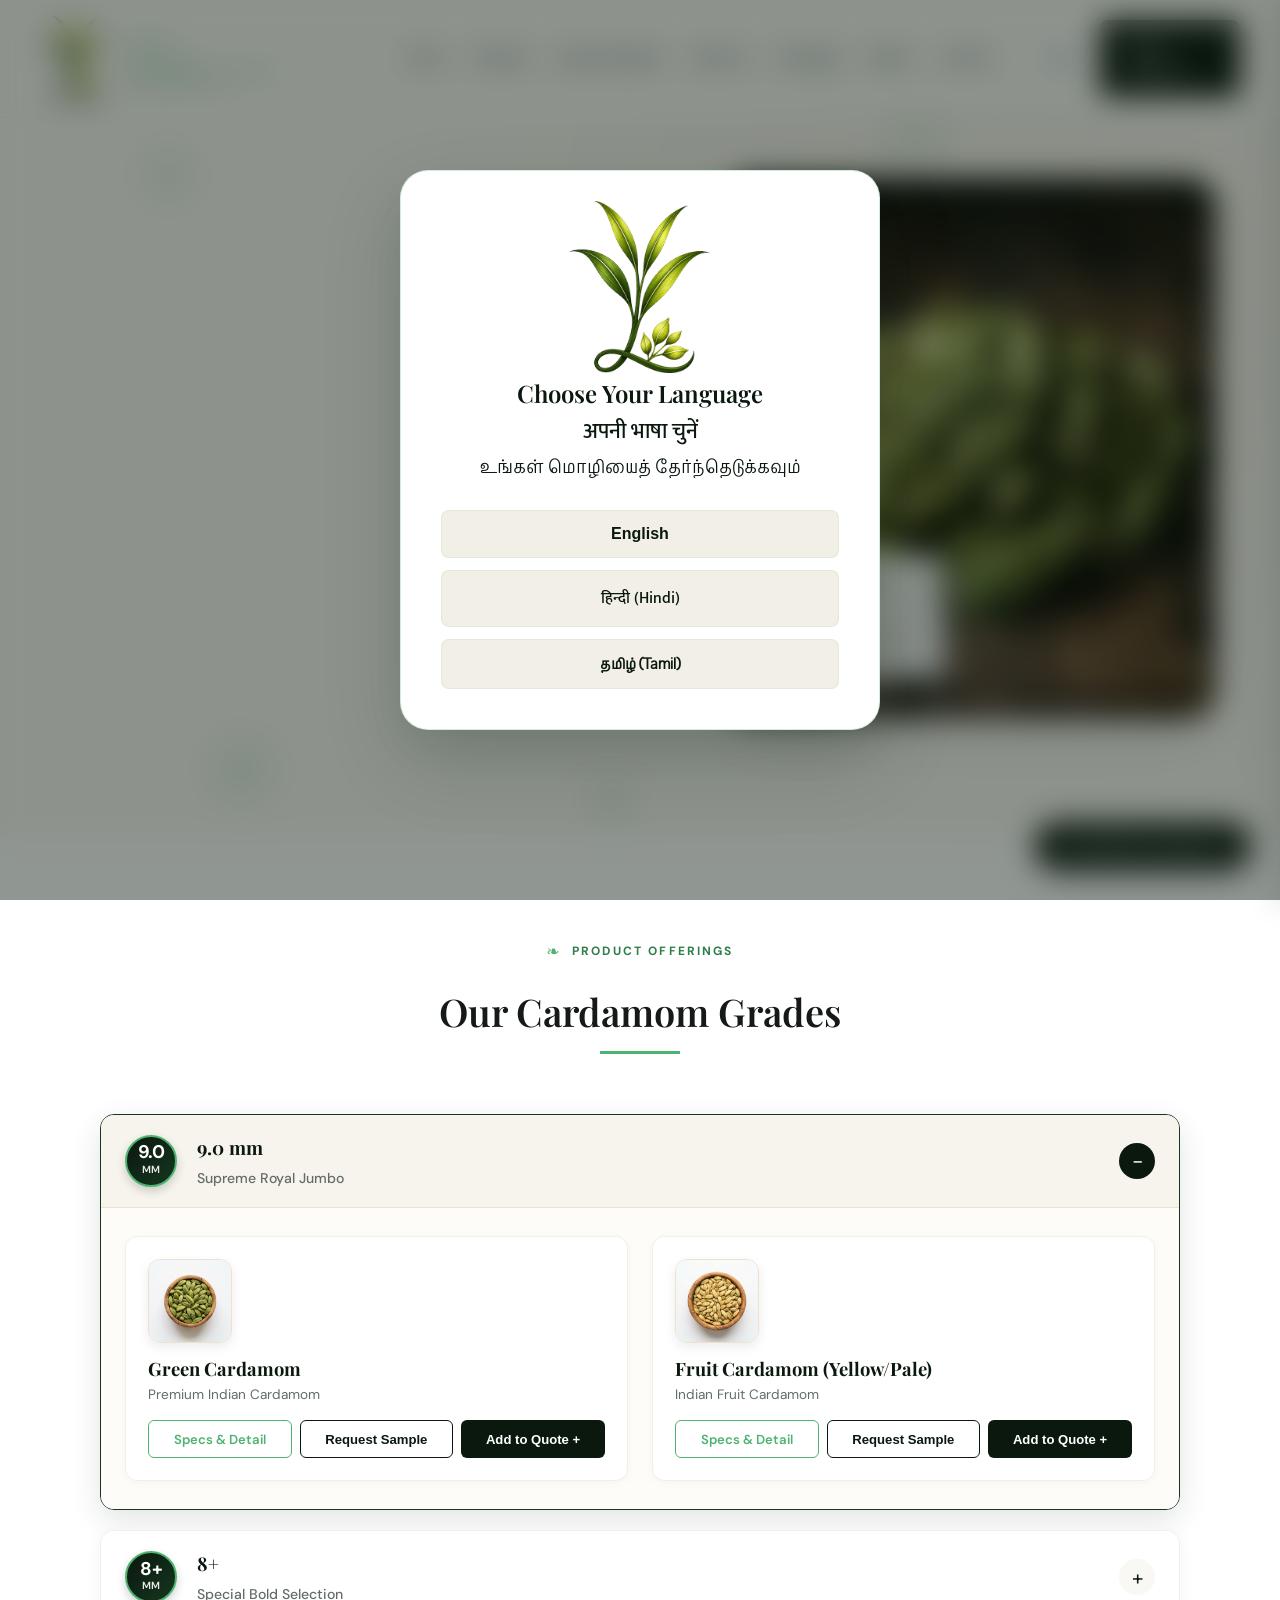
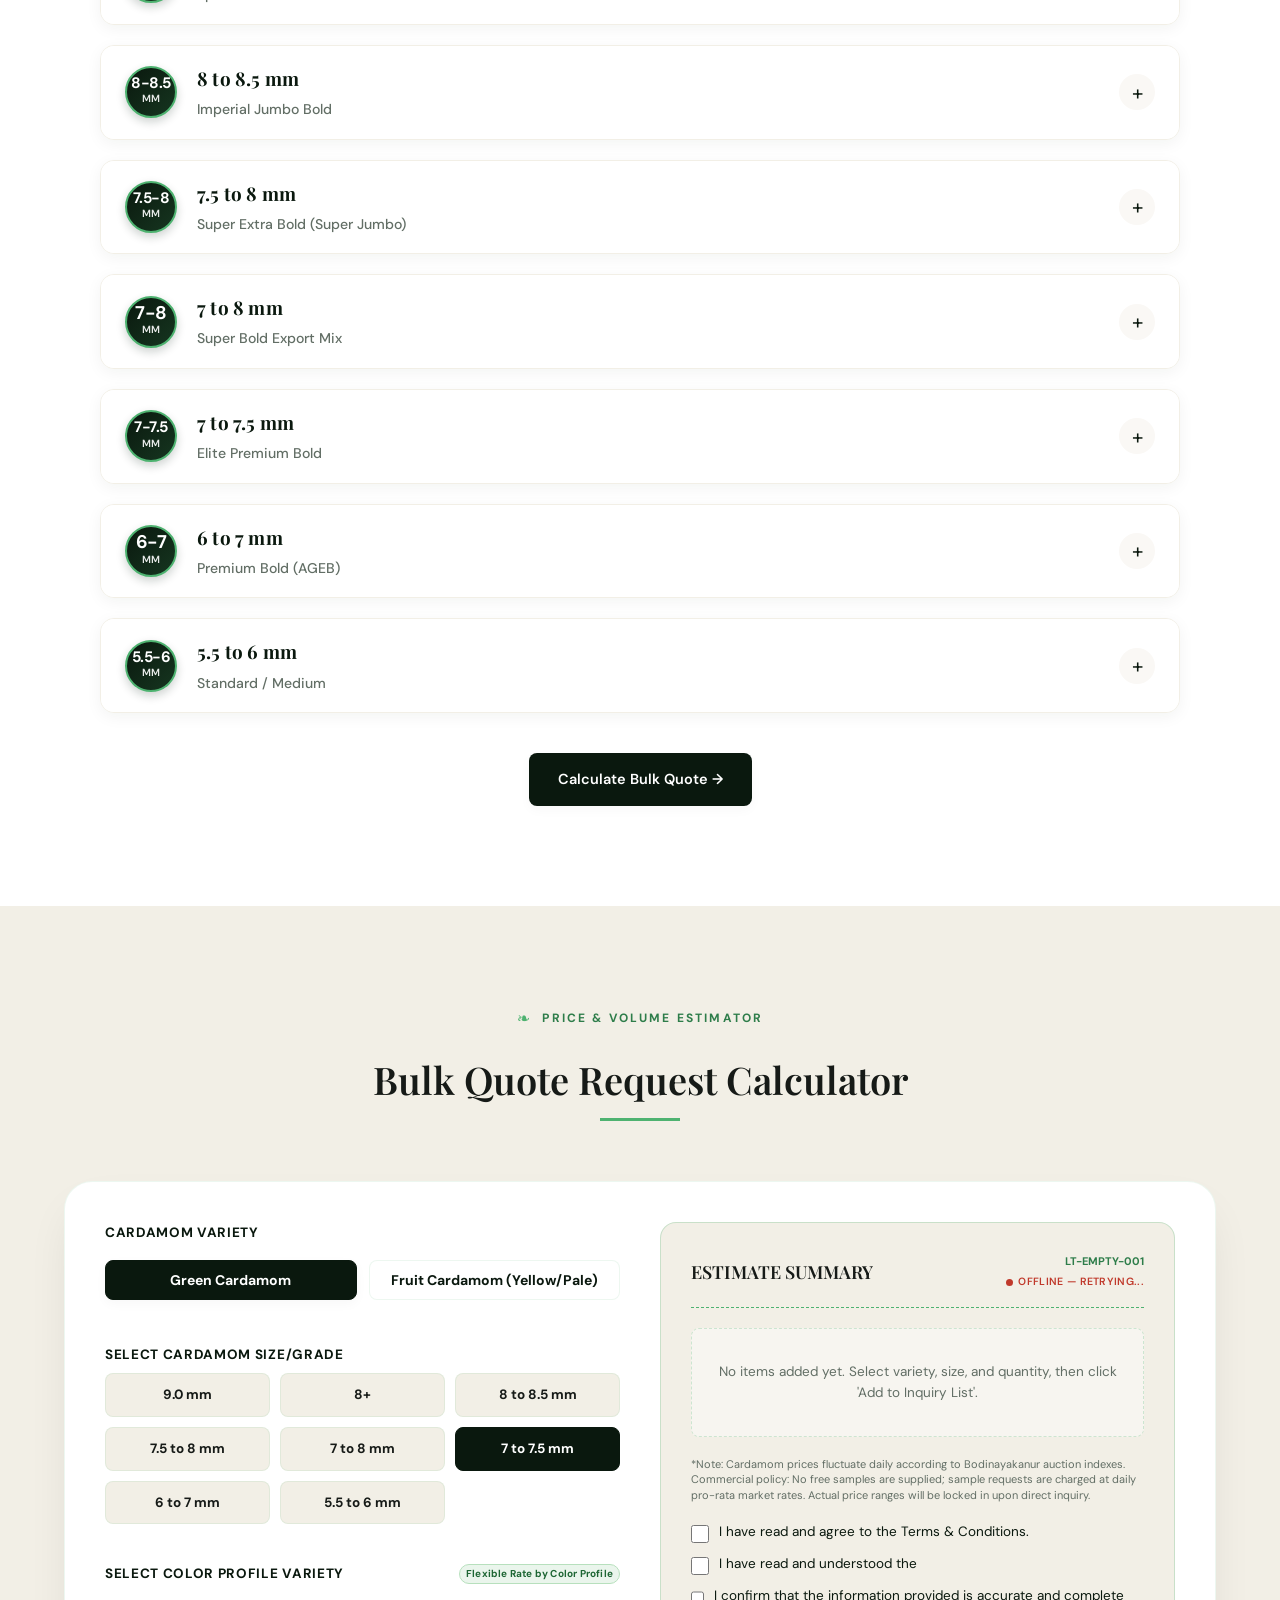
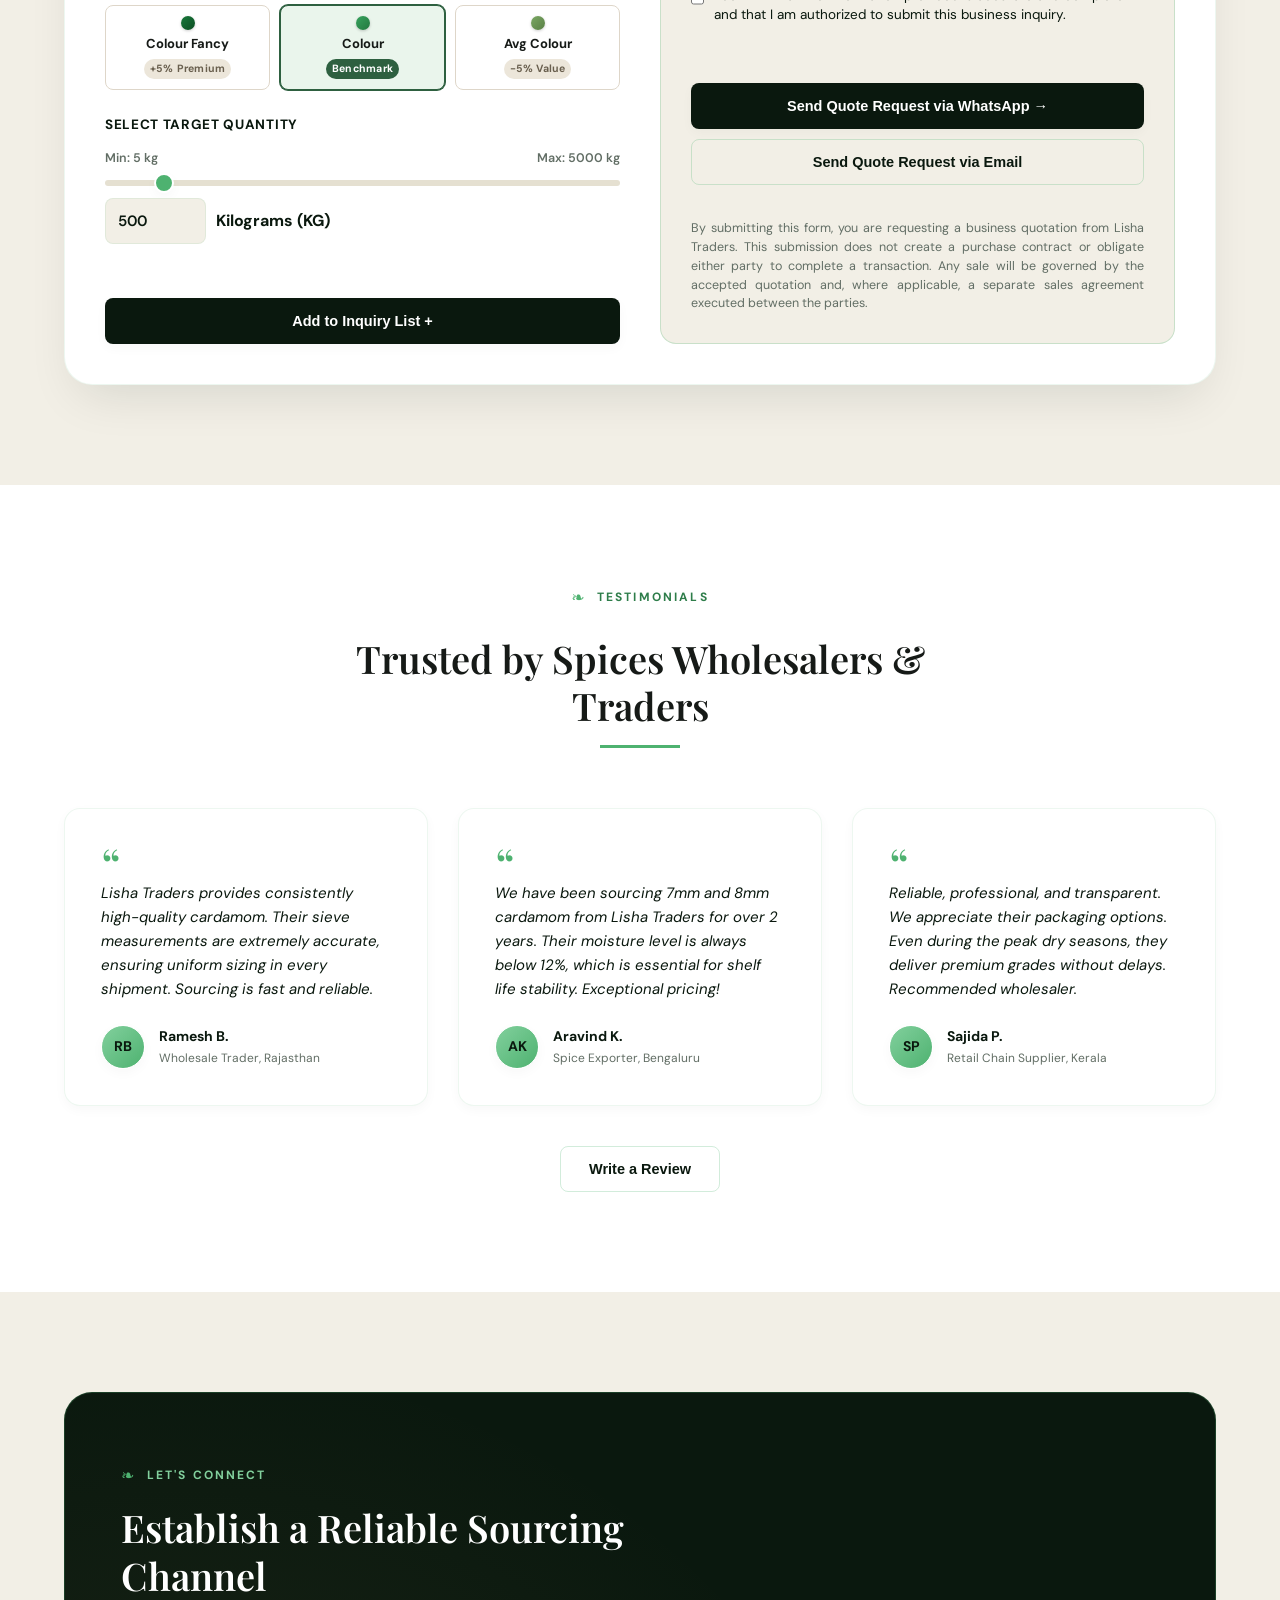
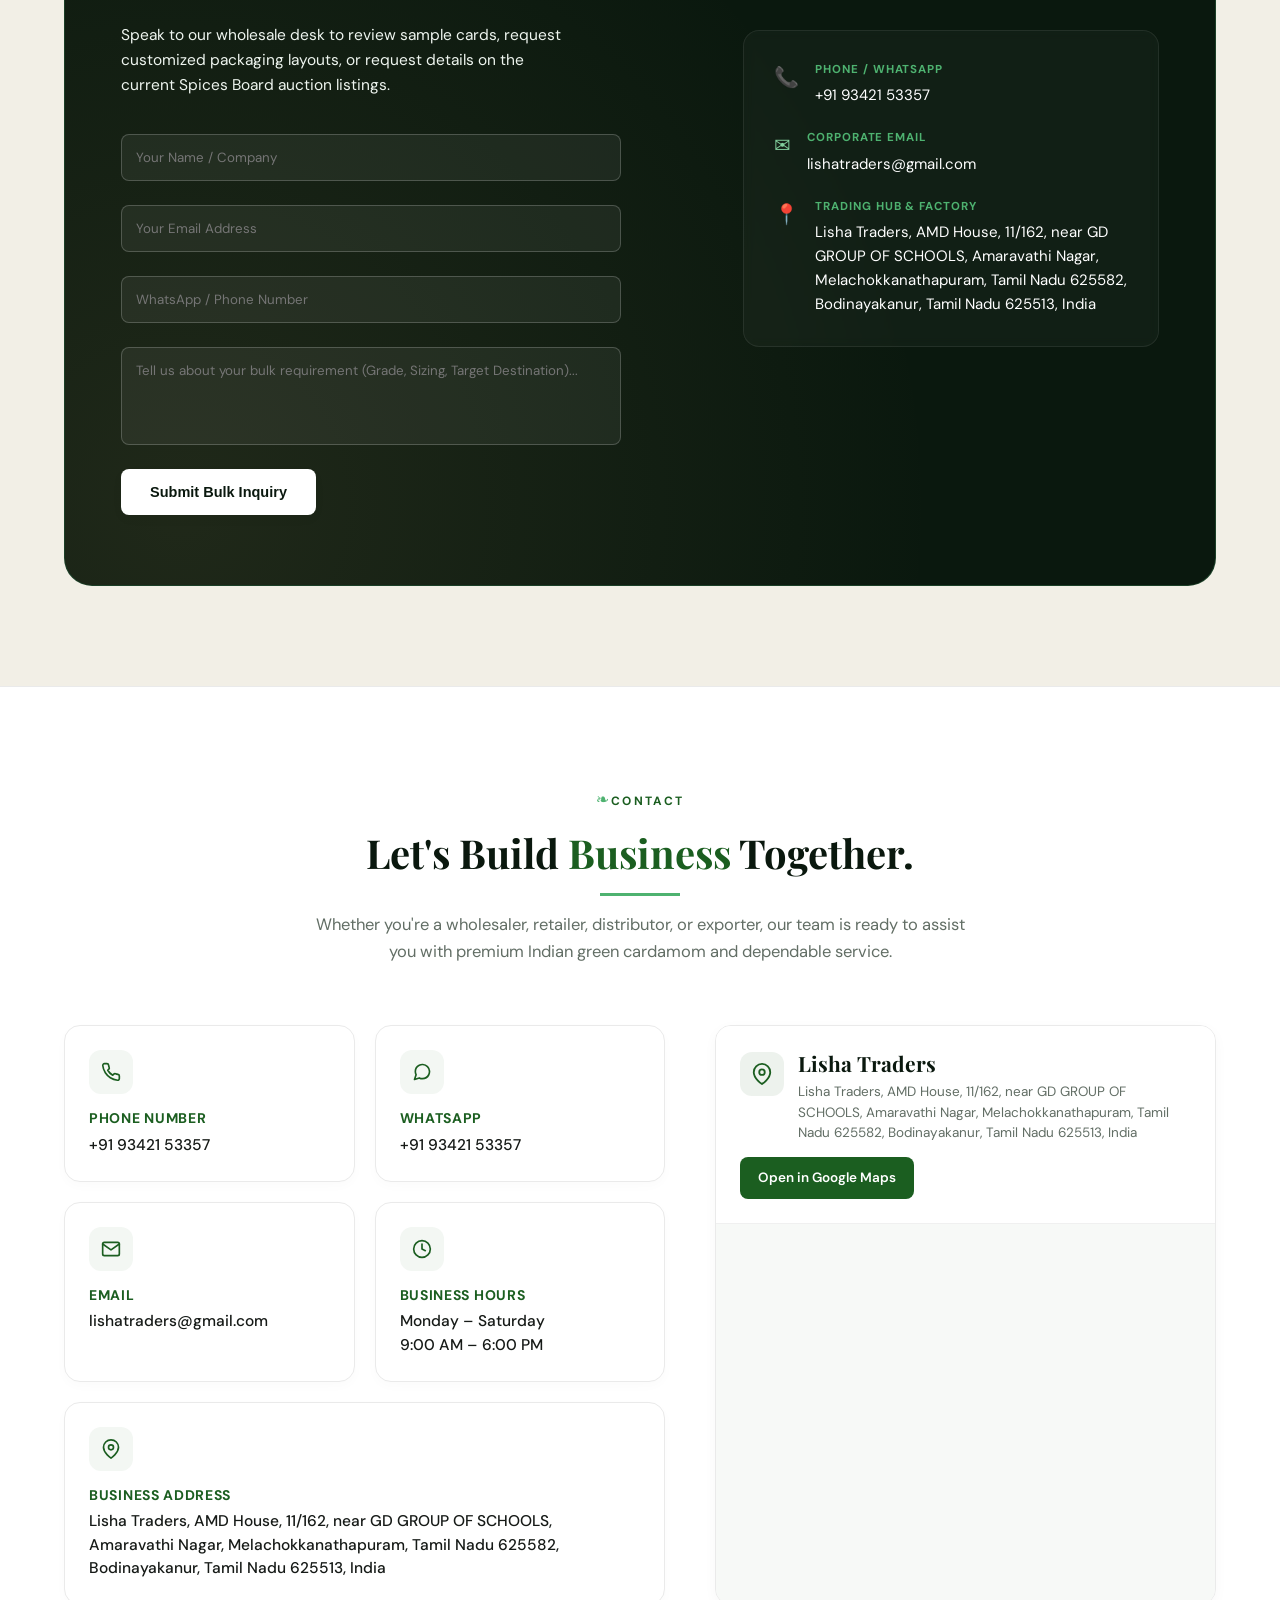
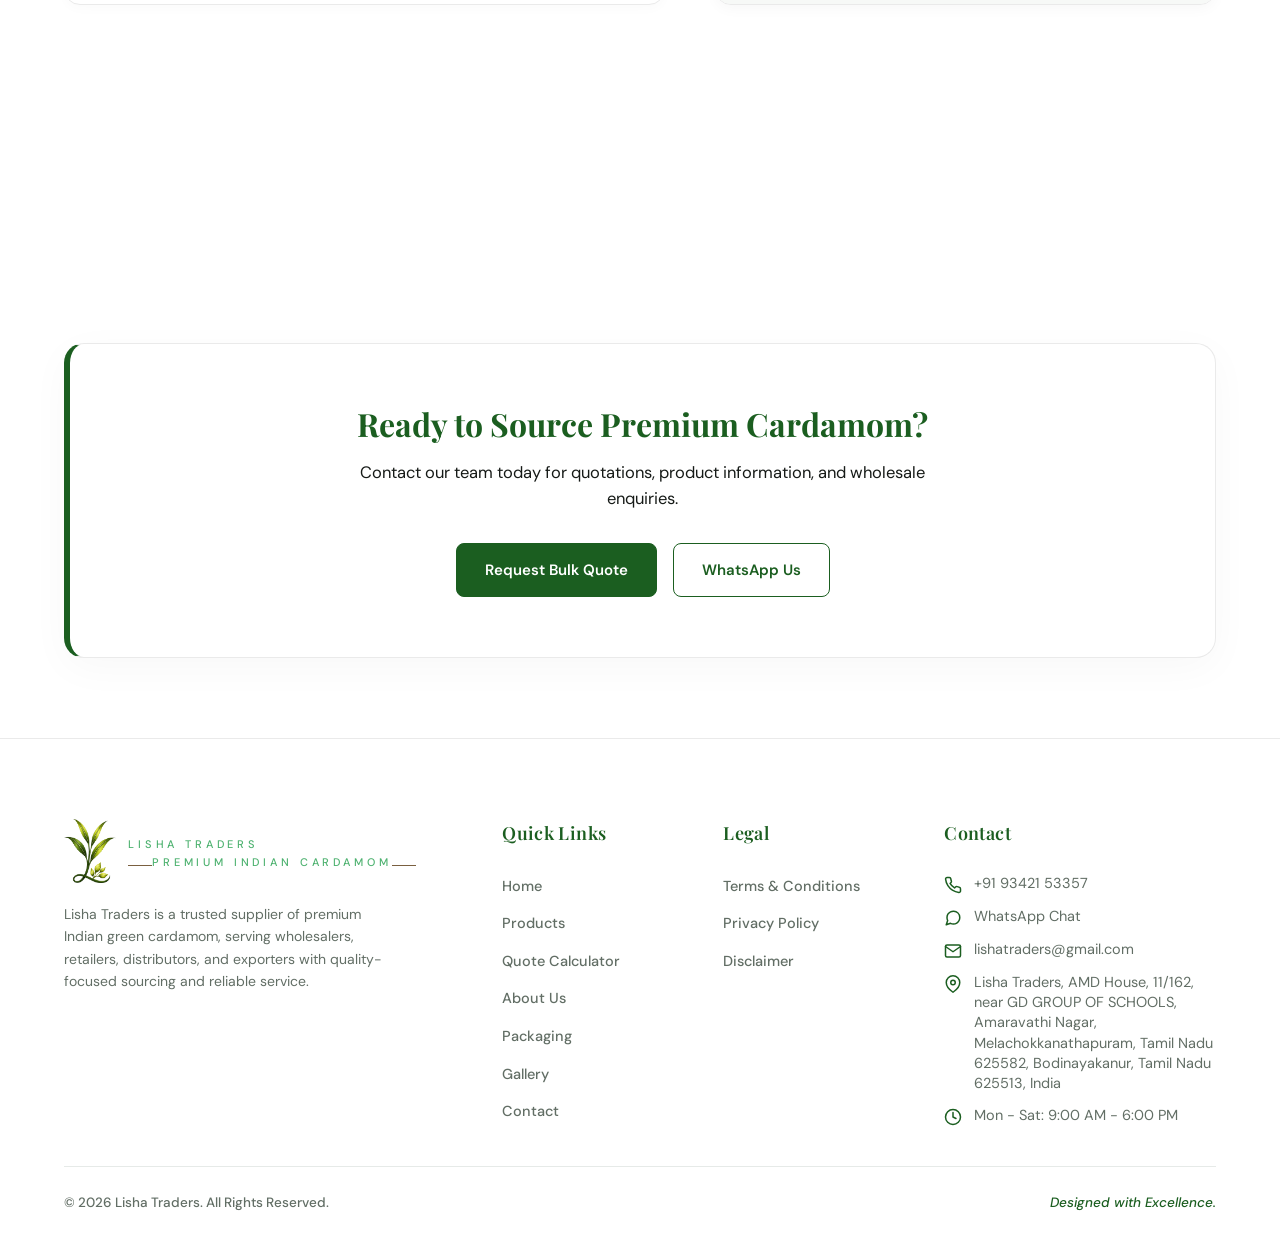
==== commit d758427e: "Streamline sample payment: show only prominent QR code, tap to open preferred UPI app, and display c" ====
--- a/index.html
+++ b/index.html
@@ -56,7 +56,7 @@
   <link
     href="https://fonts.googleapis.com/css2?family=Playfair+Display:ital,wght@0,500;0,600;0,700;1,500&family=Cormorant+Garamond:ital,wght@0,400;0,500;0,600;0,700;1,400;1,600&family=DM+Sans:wght@400;500;600;700&family=Mukta:wght@400;500;600;700&family=Pavanam&family=Cinzel+Decorative:wght@700&family=Praise&display=swap"
     rel="stylesheet">
-  <link rel="stylesheet" href="style.css?v=7.7">
+  <link rel="stylesheet" href="style.css?v=7.9">
   <script>
     (function() {
       try {
@@ -1659,51 +1659,56 @@
               </button>
             </div>
 
-            <!-- TAB 1: UPI & DYNAMIC QR CODE (Works on PC, Mobile, Tablet) -->
+            <!-- TAB 1: UPI & QR CODE (Click QR to Pay with any UPI app / Scan with camera) -->
             <div id="pay-panel-upi" class="pay-panel active">
-              <div class="upi-secure-container" style="background:#ffffff; border:1px solid #cbd5e1; border-radius:12px; padding:12px; box-shadow:0 3px 10px rgba(0,0,0,0.03);">
-                <!-- QR Code & Scanner Box (Desktop / Tablet / Laptop) -->
-                <div class="upi-qr-card" style="display:flex; align-items:center; gap:14px; background:#f8fafc; border:1px solid #e2e8f0; border-radius:10px; padding:10px;">
-                  <div class="qr-wrapper" style="text-align:center; flex-shrink:0;">
-                    <img id="sample-qr-code-img" src="assets/images/chandru-upi-qr.jpg" alt="Google Pay UPI QR Code - Chandru M" style="width:130px; height:auto; max-height:185px; object-fit:contain; border-radius:8px; border:1px solid #cbd5e1; background:#fff; padding:3px; display:block; cursor:pointer;" onclick="window.open(this.src, '_blank')" title="Click / Tap to view full QR code">
-                    <span style="display:block; margin-top:4px; font-size:10px; font-weight:700; color:#0369a1;">Point Camera / Tap to Zoom</span>
+              <div class="upi-secure-container" style="background:#ffffff; border:1px solid #cbd5e1; border-radius:12px; padding:14px; box-shadow:0 3px 10px rgba(0,0,0,0.03); text-align:center;">
+                
+                <!-- Beneficiary Profile Header -->
+                <div style="display:flex; align-items:center; justify-content:center; gap:8px; margin-bottom:8px;">
+                  <img src="assets/images/chandru-avatar.png" alt="chan .M" style="width:26px; height:26px; border-radius:50%; object-fit:cover; border:1px solid #cbd5e1;">
+                  <span style="font-size:13px; font-weight:700; color:#1e293b;">chan .M</span>
+                  <span style="font-size:10px; background:#dcfce7; color:#166534; font-weight:700; padding:2px 7px; border-radius:12px;">✓ Verified Axis UPI</span>
+                </div>
+
+                <!-- ONLY SHOW QR CODE: Clickable/Tappable to launch any UPI app according to user preference -->
+                <div style="margin:0 auto 10px; max-width:240px;">
+                  <a id="sample-qr-link" href="#" onclick="handleQrClick(event)" title="Tap to pay in Google Pay, PhonePe, Paytm or any UPI app" style="display:block; text-decoration:none; cursor:pointer;">
+                    <div style="position:relative; display:inline-block; background:#ffffff; padding:10px; border-radius:14px; border:2px solid #0284c7; box-shadow:0 4px 14px rgba(2,132,199,0.12); transition:transform 0.15s ease;" onmouseover="this.style.transform='scale(1.02)'" onmouseout="this.style.transform='scale(1)'">
+                      <img id="sample-qr-code-img" src="assets/images/sample-qr-default.png" alt="Tap or Scan to Pay Cardamom Sample" style="width:160px; height:160px; display:block; border-radius:6px; margin:0 auto;">
+                      <div style="margin-top:8px; font-size:11.5px; font-weight:700; color:#0369a1; display:flex; align-items:center; justify-content:center; gap:4px;">
+                        <span>👆 Tap QR to Pay via Any UPI App</span>
+                      </div>
+                    </div>
+                  </a>
+                  <span style="display:block; margin-top:5px; font-size:10.5px; color:#64748b;">(Or scan QR code using your phone camera)</span>
+                </div>
+
+                <!-- Payable Amount & UPI Details Bar -->
+                <div style="background:#f8fafc; border:1px solid #e2e8f0; border-radius:8px; padding:8px 12px; margin:0 auto 12px; max-width:320px; display:flex; justify-content:space-between; align-items:center;">
+                  <div style="text-align:left;">
+                    <span style="display:block; font-size:10px; color:#64748b;">Amount Payable</span>
+                    <strong id="sample-qr-amount-badge" style="font-size:15px; color:var(--green-900);">₹260</strong>
                   </div>
-                  <div class="qr-info-text" style="flex:1;">
-                    <p style="margin:0 0 6px; font-size:12px; line-height:1.35; color:#334155;">
-                      Scan with <strong>Google Pay, PhonePe, Paytm, or BHIM</strong> from any phone to pay instantly.
-                    </p>
-                    <div style="background:#ffffff; border:1px dashed #94a3b8; border-radius:6px; padding:5px 8px; margin-bottom:4px; display:flex; justify-content:space-between; align-items:center;">
-                      <span style="font-size:11.5px; color:#1e293b;">UPI ID: <strong>chandru200405-1@okaxis</strong></span>
-                      <button type="button" class="btn-copy-chip" onclick="copyToClipboard('chandru200405-1@okaxis', this)" title="Copy UPI ID">📋 Copy</button>
-                    </div>
-                    <div style="font-size:11px; color:#64748b;">Beneficiary: <strong>CHANDRU M (chan .M)</strong></div>
-                    <div style="font-size:10.5px; color:#16a34a; margin-top:4px; font-weight:600;">✓ Official Verified Axis Bank / Google Pay QR</div>
+                  <div style="text-align:right;">
+                    <span style="font-size:11.5px; color:#1e293b; font-family:monospace; font-weight:600;">chandru200405-1@okaxis</span>
+                    <button type="button" class="btn-copy-chip" onclick="copyToClipboard('chandru200405-1@okaxis', this)" title="Copy UPI ID" style="margin-left:6px;">📋 Copy</button>
                   </div>
                 </div>
 
-                <!-- 1-Tap Mobile UPI App Launchers (Phones / Tablets) -->
-                <div class="mobile-apps-section" style="margin-top:10px;">
-                  <span style="display:block; font-size:11px; font-weight:700; color:#475569; margin-bottom:6px;">Tap to Pay via Mobile Apps (Smartphones):</span>
-                  <div class="mobile-upi-apps-grid" style="display:grid; grid-template-columns: repeat(2, 1fr); gap:6px;">
-                    <a id="btn-app-gpay" href="#" class="btn-upi-app-chip btn-gpay" target="_blank" style="display:flex; align-items:center; justify-content:center; gap:5px; padding:7px 8px; background:#f8fafc; border:1px solid #cbd5e1; border-radius:6px; font-size:11.5px; font-weight:700; color:#1e293b; text-decoration:none;">
-                      <span>🟢</span> Google Pay
-                    </a>
-                    <a id="btn-app-phonepe" href="#" class="btn-upi-app-chip btn-phonepe" target="_blank" style="display:flex; align-items:center; justify-content:center; gap:5px; padding:7px 8px; background:#fbf7ff; border:1px solid #e9d5ff; border-radius:6px; font-size:11.5px; font-weight:700; color:#581c87; text-decoration:none;">
-                      <span>🟣</span> PhonePe
-                    </a>
-                    <a id="btn-app-paytm" href="#" class="btn-upi-app-chip btn-paytm" target="_blank" style="display:flex; align-items:center; justify-content:center; gap:5px; padding:7px 8px; background:#f0f9ff; border:1px solid #bae6fd; border-radius:6px; font-size:11.5px; font-weight:700; color:#0369a1; text-decoration:none;">
-                      <span>🔵</span> Paytm
-                    </a>
-                    <a id="btn-app-bhim" href="#" class="btn-upi-app-chip btn-bhim" target="_blank" style="display:flex; align-items:center; justify-content:center; gap:5px; padding:7px 8px; background:#f0fdf4; border:1px solid #bbf7d0; border-radius:6px; font-size:11.5px; font-weight:700; color:#166534; text-decoration:none;">
-                      <span>⚡</span> Any UPI App
-                    </a>
+                <!-- AFTER PAYMENT DONE: Click to View Confirmation on Website -->
+                <div style="border-top:1px dashed #cbd5e1; padding-top:10px; max-width:340px; margin:0 auto;">
+                  <button type="button" onclick="confirmPaymentDone()" class="btn-payment-done" style="width:100%; padding:11px 16px; background:#16a34a; color:#ffffff; border:none; border-radius:8px; font-weight:700; font-size:13.5px; cursor:pointer; display:flex; align-items:center; justify-content:center; gap:8px; box-shadow:0 3px 10px rgba(22,163,74,0.28);">
+                    <svg width="18" height="18" viewBox="0 0 24 24" fill="none" stroke="currentColor" stroke-width="2.5"><polyline points="20 6 9 17 4 12"></polyline></svg>
+                    <span>Payment Done? View Order Confirmation &rarr;</span>
+                  </button>
+                  
+                  <!-- Returned from UPI app prompt -->
+                  <div id="sample-returned-prompt" style="display:none; background:#ecfdf5; border:1px solid #a7f3d0; border-radius:8px; padding:10px; margin-top:10px; text-align:center;">
+                    <div style="font-size:12px; color:#065f46; font-weight:700;">Returned from your UPI app?</div>
+                    <p style="margin:2px 0 6px; font-size:11px; color:#047857;">Click above to view your confirmed receipt and flight dispatch status.</p>
                   </div>
                 </div>
 
-                <div class="upi-trust-strip" style="margin-top:10px; padding:6px 8px; background:#f0fdf4; border:1px solid #dcfce7; border-radius:6px; font-size:11px; color:#166534; display:flex; align-items:center; gap:6px;">
-                  <svg width="13" height="13" viewBox="0 0 24 24" fill="none" stroke="currentColor" stroke-width="2"><path d="M12 22s8-4 8-10V5l-8-3-8 3v7c0 6 8 10 8 10z"></path></svg>
-                  <span>100% Direct Settlement • Zero Gateway Surcharge • Instant Crediting</span>
-                </div>
               </div>
             </div>
 
@@ -1833,12 +1838,16 @@
           <h3 style="margin:4px 0 6px; font-size:18px; color:var(--green-900);">Sample Order Confirmed!</h3>
           <p style="margin:0 0 16px; font-size:13px; color:#4a5568;">Your sample order has been registered for immediate flight dispatch.</p>
 
-          <div class="success-receipt-details" style="max-width:500px; margin:0 auto; background:#f8fafc; border:1px solid #e2e8f0; border-radius:10px; padding:14px 18px; text-align:left; font-size:13px;">
+          <div class="success-receipt-details" style="max-width:520px; margin:0 auto; background:#f8fafc; border:1px solid #e2e8f0; border-radius:10px; padding:14px 18px; text-align:left; font-size:13px;">
             <div style="display:flex; justify-content:space-between; margin-bottom:6px; border-bottom:1px solid #eef2f6; padding-bottom:6px;">
               <span>Order Reference ID:</span>
               <strong id="receipt-order-id" style="font-family:monospace; color:var(--primary); font-size:14px;">LT-SMP-28491</strong>
             </div>
             <div style="display:flex; justify-content:space-between; margin-bottom:6px;">
+              <span>Payment Status:</span>
+              <strong style="color:#16a34a; font-weight:700;">✓ Paid &amp; Confirmed (Online Transfer)</strong>
+            </div>
+            <div style="display:flex; justify-content:space-between; margin-bottom:6px;">
               <span>Product &amp; Weight:</span>
               <strong id="receipt-product-name">Cardamom Sample</strong>
             </div>
@@ -1847,16 +1856,20 @@
               <strong id="receipt-pod-cost">₹110</strong>
             </div>
             <div style="display:flex; justify-content:space-between; margin-bottom:6px;">
-              <span>Flight / Air Express Charges:</span>
+              <span>Flight Courier Charges:</span>
               <strong id="receipt-flight-cost" style="color:#b45309;">₹150</strong>
             </div>
             <div style="display:flex; justify-content:space-between; margin-bottom:6px; border-top:1px dashed #cbd5e1; padding-top:6px; font-size:14.5px;">
-              <span>Total Amount Credited:</span>
+              <span>Total Amount Paid:</span>
               <strong id="receipt-total-cost" style="color:var(--green-900);">₹260</strong>
             </div>
             <div style="display:flex; justify-content:space-between; margin-bottom:6px; font-size:12px; color:#555;">
-              <span>Credited Bank:</span>
-              <span>Canara Bank (A/C: 110058339732 · CHANDRU M)</span>
+              <span>Credited Payee:</span>
+              <span>CHANDRU M (chandru200405-1@okaxis · Canara Bank)</span>
+            </div>
+            <div style="display:flex; justify-content:space-between; margin-bottom:6px; font-size:12px; color:#334155;">
+              <span>Delivery Recipient:</span>
+              <strong id="receipt-ship-address" style="text-align:right; max-width:65%; font-weight:600; color:#1e293b;">-</strong>
             </div>
             <div style="display:flex; justify-content:space-between; font-size:12px; color:#0b4d75; font-weight:700;">
               <span>Dispatch Mode:</span>
@@ -1864,11 +1877,15 @@
             </div>
           </div>
 
-          <div style="display:flex; gap:10px; margin-top:18px; justify-content:center;">
-            <button type="button" class="btn btn-dark" onclick="closeSampleModal()" style="padding:9px 24px;">Close</button>
+          <div style="display:flex; gap:10px; margin-top:18px; justify-content:center; flex-wrap:wrap;">
+            <button type="button" class="btn btn-dark" onclick="window.print()" style="padding:9px 18px; display:inline-flex; align-items:center; gap:6px;">
+              <svg width="15" height="15" viewBox="0 0 24 24" fill="none" stroke="currentColor" stroke-width="2"><polyline points="6 9 6 2 18 2 18 9"></polyline><path d="M6 18H4a2 2 0 0 1-2-2v-5a2 2 0 0 1 2-2h16a2 2 0 0 1 2 2v5a2 2 0 0 1-2 2h-2"></path><rect x="6" y="14" width="12" height="8"></rect></svg>
+              <span>Print / Save Receipt</span>
+            </button>
             <a id="btn-success-wa" href="https://wa.me/919342153357" target="_blank" class="btn btn-outline" style="padding:9px 20px; display:inline-flex; align-items:center; gap:6px; border-color:#25D366; color:#128c7e;">
               <span>WhatsApp Tracking Status</span>
             </a>
+            <button type="button" class="btn btn-outline" onclick="closeSampleModal()" style="padding:9px 20px;">Close</button>
           </div>
         </div>
       </div>
@@ -1929,7 +1946,8 @@
     <span class="badge" id="floating-quote-badge" style="display:none;">0</span>
   </div>
 
-  <script src="app.js?v=7.7"></script>
+  <script src="assets/js/qrcode.min.js?v=7.9"></script>
+  <script src="app.js?v=7.9"></script>
 </body>
 
 </html>
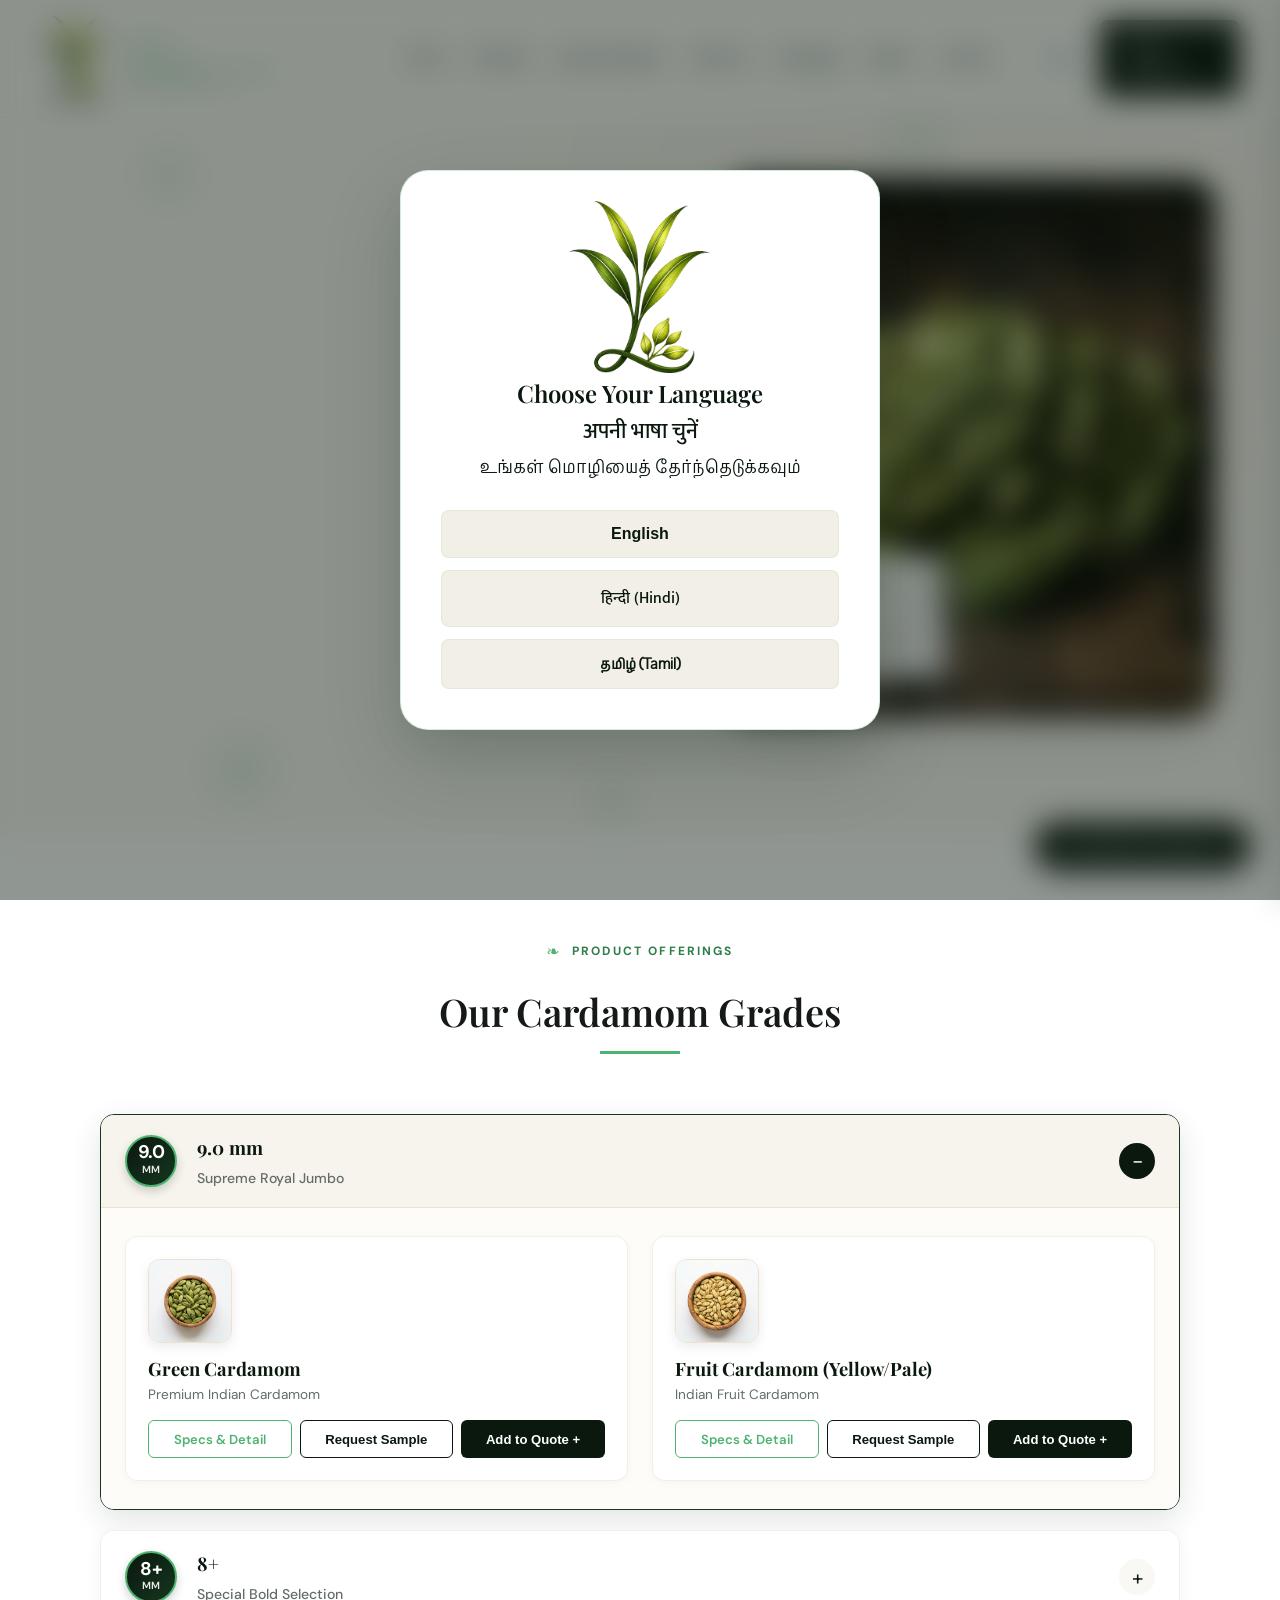
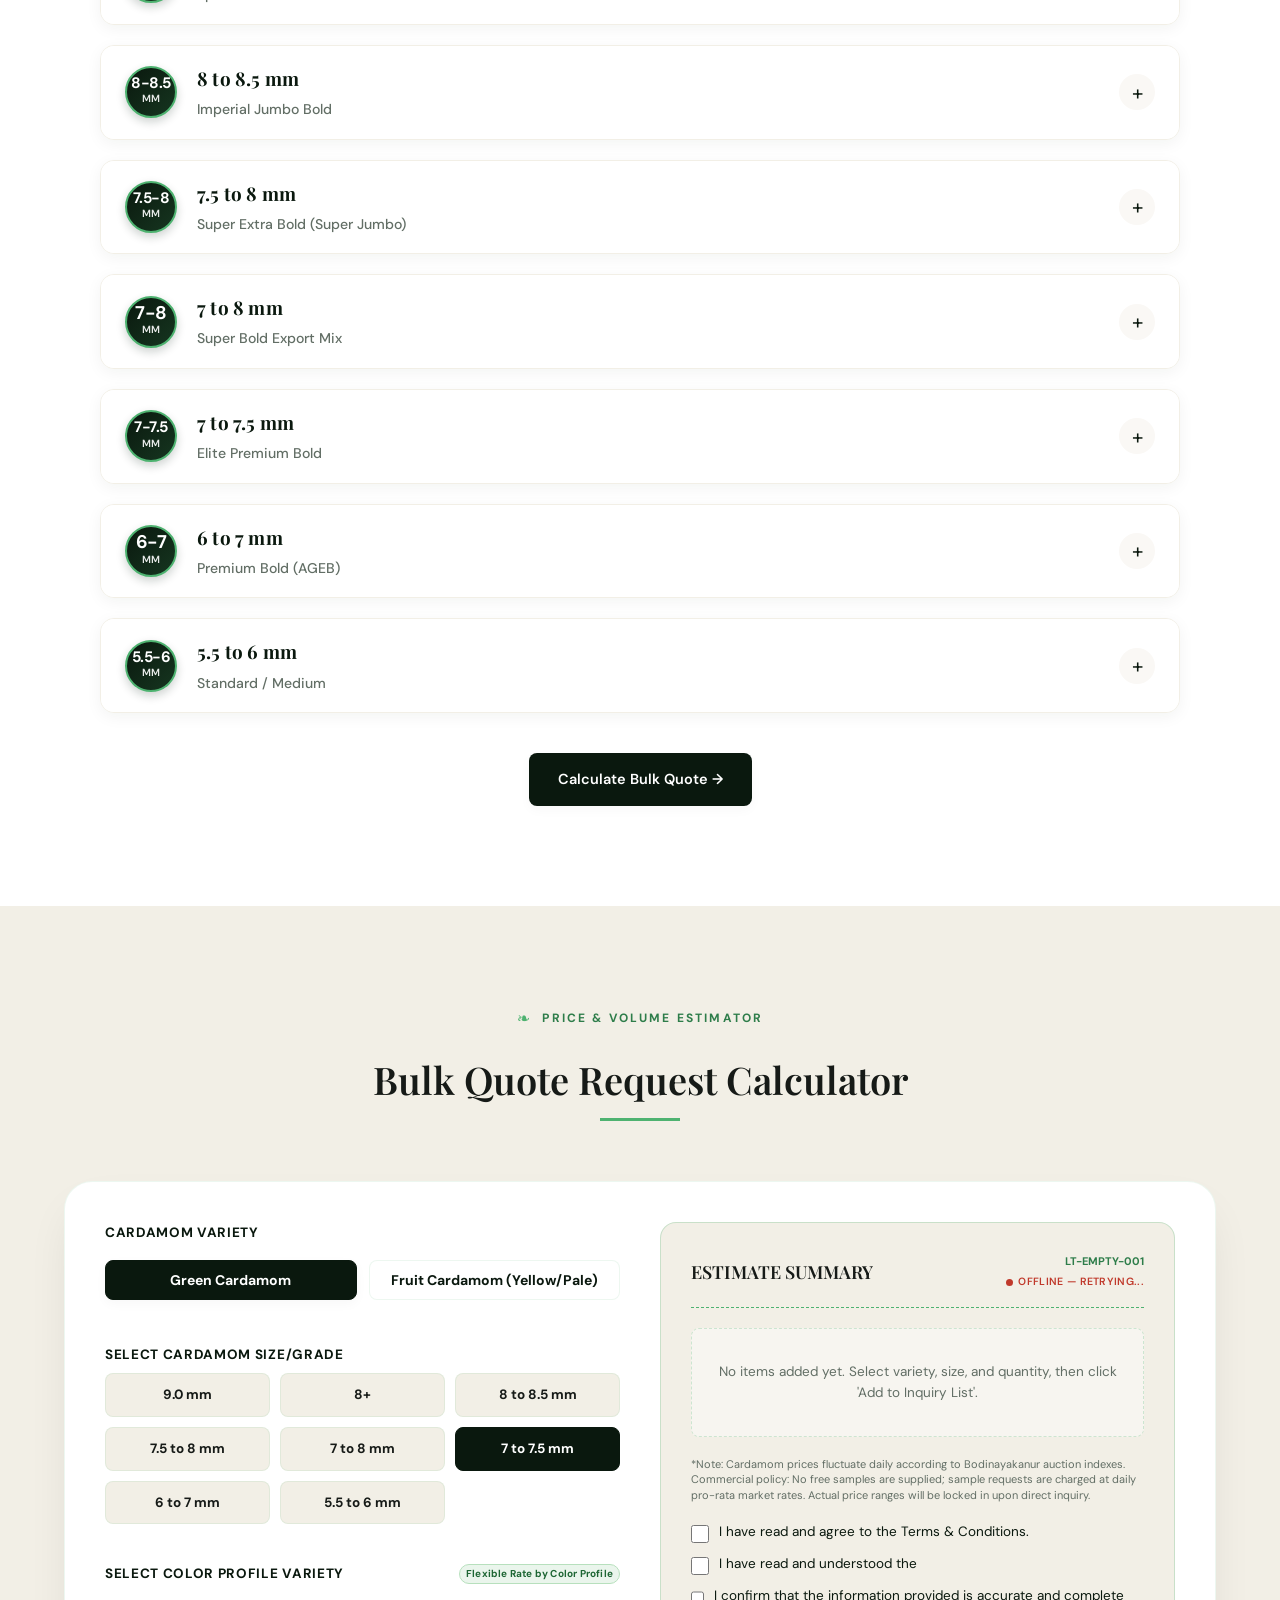
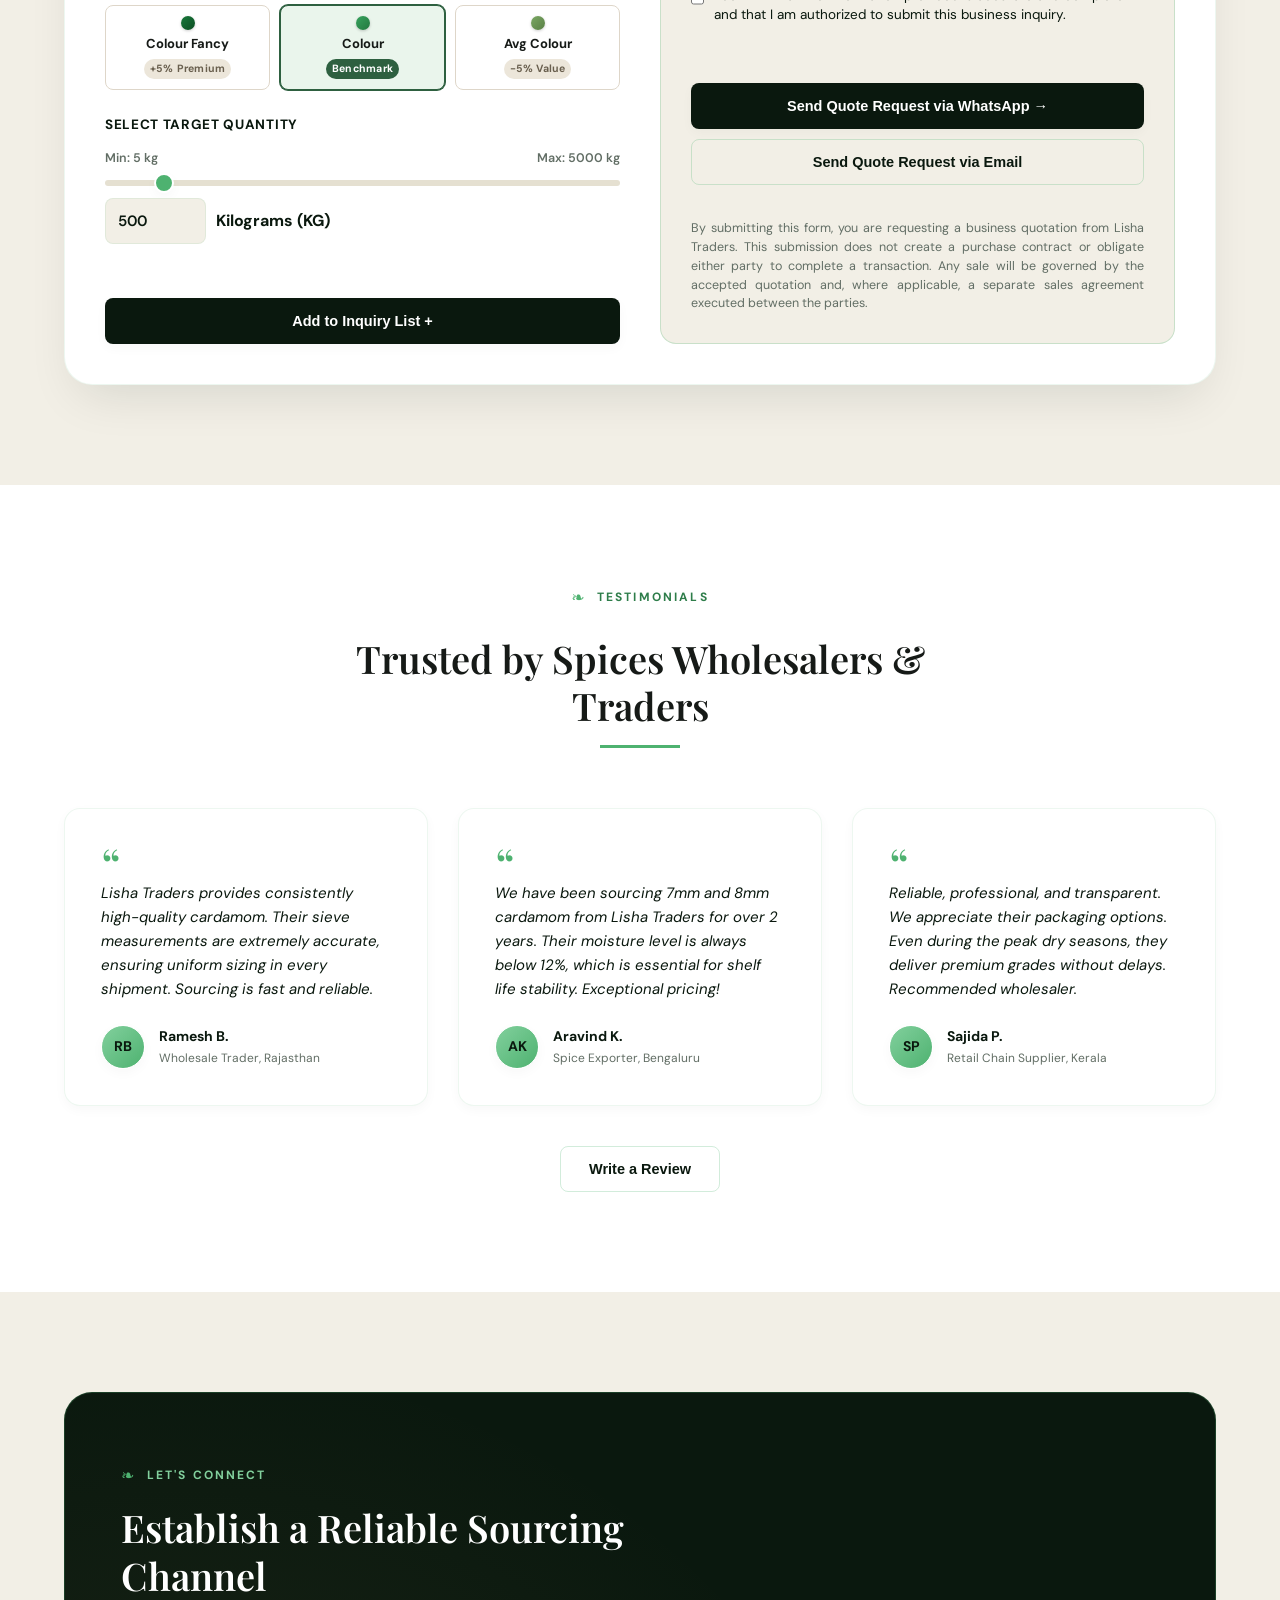
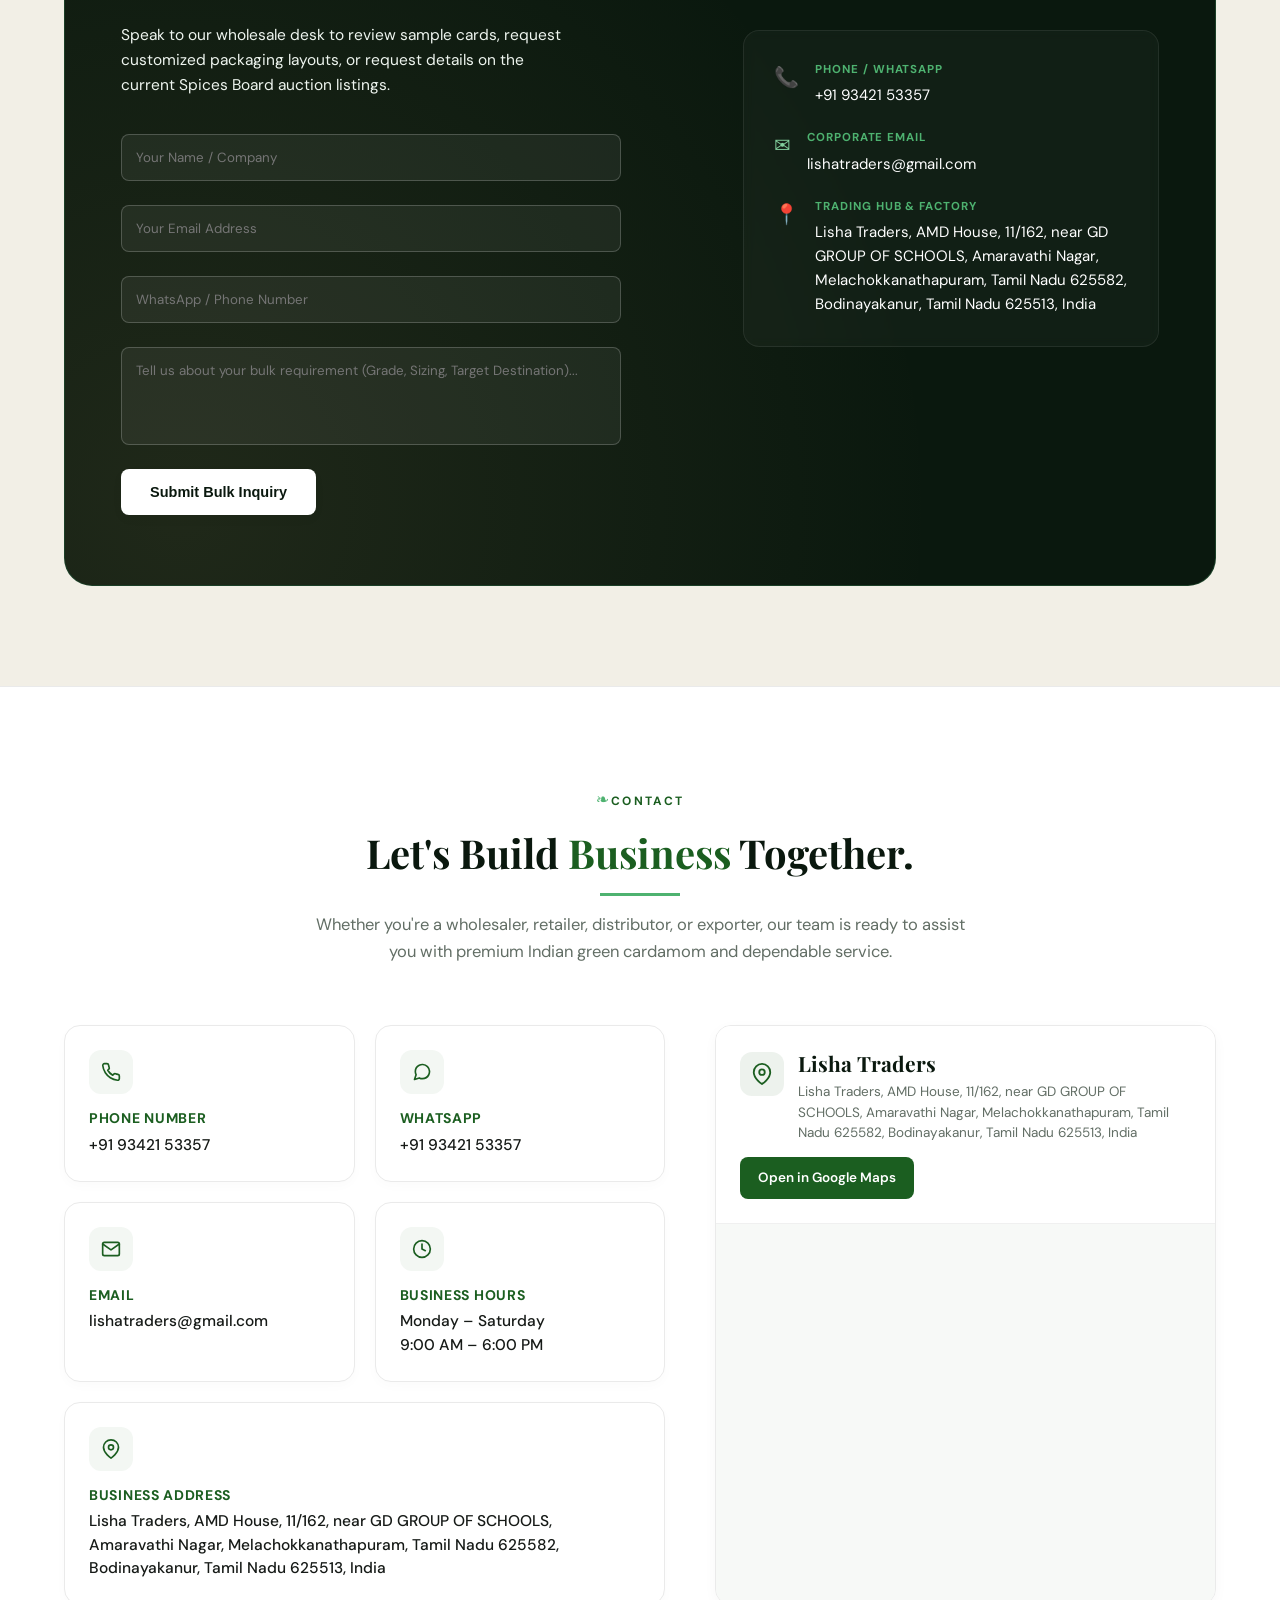
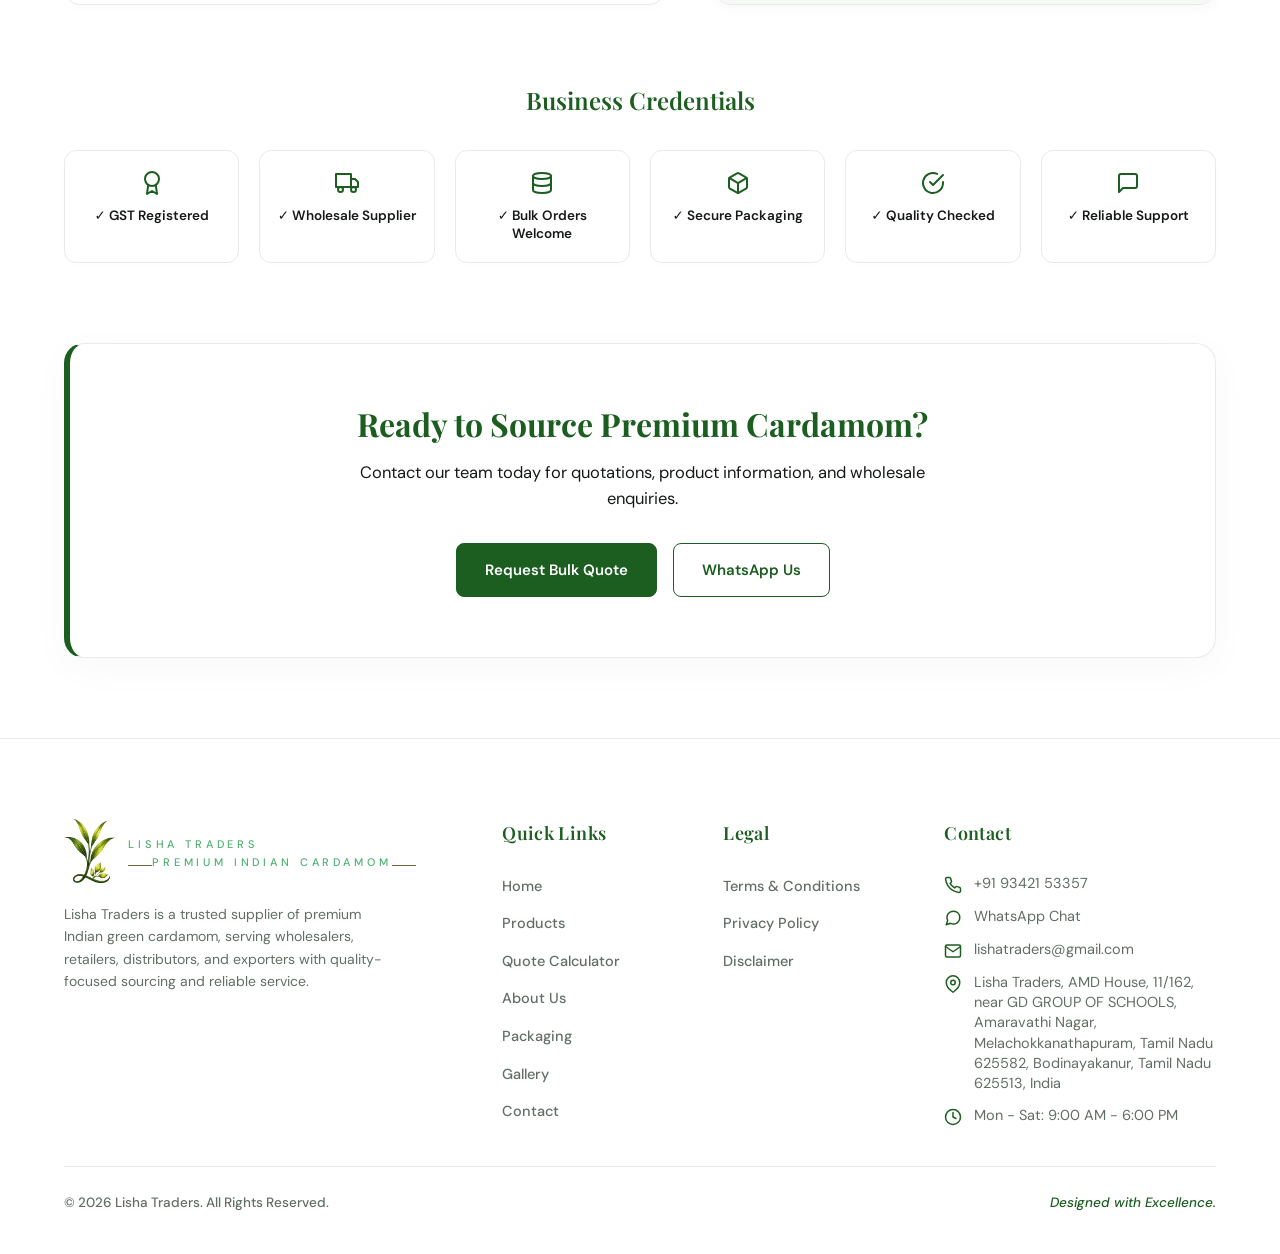
==== commit 66aefe6d: "Automatically display animated green tick overlay over QR code when payment is completed or confirme" ====
--- a/index.html
+++ b/index.html
@@ -56,7 +56,7 @@
   <link
     href="https://fonts.googleapis.com/css2?family=Playfair+Display:ital,wght@0,500;0,600;0,700;1,500&family=Cormorant+Garamond:ital,wght@0,400;0,500;0,600;0,700;1,400;1,600&family=DM+Sans:wght@400;500;600;700&family=Mukta:wght@400;500;600;700&family=Pavanam&family=Cinzel+Decorative:wght@700&family=Praise&display=swap"
     rel="stylesheet">
-  <link rel="stylesheet" href="style.css?v=7.9">
+  <link rel="stylesheet" href="style.css?v=8.0">
   <script>
     (function() {
       try {
@@ -1673,14 +1673,29 @@
                 <!-- ONLY SHOW QR CODE: Clickable/Tappable to launch any UPI app according to user preference -->
                 <div style="margin:0 auto 10px; max-width:240px;">
                   <a id="sample-qr-link" href="#" onclick="handleQrClick(event)" title="Tap to pay in Google Pay, PhonePe, Paytm or any UPI app" style="display:block; text-decoration:none; cursor:pointer;">
-                    <div style="position:relative; display:inline-block; background:#ffffff; padding:10px; border-radius:14px; border:2px solid #0284c7; box-shadow:0 4px 14px rgba(2,132,199,0.12); transition:transform 0.15s ease;" onmouseover="this.style.transform='scale(1.02)'" onmouseout="this.style.transform='scale(1)'">
-                      <img id="sample-qr-code-img" src="assets/images/sample-qr-default.png" alt="Tap or Scan to Pay Cardamom Sample" style="width:160px; height:160px; display:block; border-radius:6px; margin:0 auto;">
-                      <div style="margin-top:8px; font-size:11.5px; font-weight:700; color:#0369a1; display:flex; align-items:center; justify-content:center; gap:4px;">
+                    <div id="sample-qr-box" style="position:relative; display:inline-block; background:#ffffff; padding:10px; border-radius:14px; border:2px solid #0284c7; box-shadow:0 4px 14px rgba(2,132,199,0.12); transition:all 0.3s ease;" onmouseover="this.style.transform='scale(1.02)'" onmouseout="this.style.transform='scale(1)'">
+                      
+                      <!-- THE QR CODE IMAGE -->
+                      <img id="sample-qr-code-img" src="assets/images/sample-qr-default.png" alt="Tap or Scan to Pay Cardamom Sample" style="width:160px; height:160px; display:block; border-radius:6px; margin:0 auto; transition:all 0.3s ease;">
+                      
+                      <!-- GREEN TICK SUCCESS OVERLAY (Shown automatically when payment is done) -->
+                      <div id="sample-qr-success-overlay" style="display:none; position:absolute; top:0; left:0; width:100%; height:100%; background:rgba(255,255,255,0.97); border-radius:12px; flex-direction:column; align-items:center; justify-content:center; gap:8px; z-index:10; animation:popSuccess 0.4s cubic-bezier(0.175, 0.885, 0.32, 1.275);">
+                        <div class="qr-success-badge-pulse" style="width:62px; height:62px; background:#16a34a; border-radius:50%; display:flex; align-items:center; justify-content:center;">
+                          <svg width="36" height="36" viewBox="0 0 24 24" fill="none" stroke="#ffffff" stroke-width="3.5" stroke-linecap="round" stroke-linejoin="round">
+                            <polyline points="20 6 9 17 4 12"></polyline>
+                          </svg>
+                        </div>
+                        <span style="font-size:13px; font-weight:800; color:#15803d; letter-spacing:0.5px; text-transform:uppercase;">PAYMENT RECEIVED</span>
+                        <span id="qr-success-amount-text" style="font-size:13px; font-weight:800; color:#166534; background:#dcfce7; padding:2px 10px; border-radius:12px;">₹260.00 Received</span>
+                        <span style="font-size:10.5px; color:#15803d; font-weight:600;">✓ Axis Bank UPI Verified</span>
+                      </div>
+
+                      <div id="sample-qr-hint-text" style="margin-top:8px; font-size:11.5px; font-weight:700; color:#0369a1; display:flex; align-items:center; justify-content:center; gap:4px;">
                         <span>👆 Tap QR to Pay via Any UPI App</span>
                       </div>
                     </div>
                   </a>
-                  <span style="display:block; margin-top:5px; font-size:10.5px; color:#64748b;">(Or scan QR code using your phone camera)</span>
+                  <span id="sample-qr-subhint" style="display:block; margin-top:5px; font-size:10.5px; color:#64748b;">(Or scan QR code using your phone camera)</span>
                 </div>
 
                 <!-- Payable Amount & UPI Details Bar -->
@@ -1946,8 +1961,8 @@
     <span class="badge" id="floating-quote-badge" style="display:none;">0</span>
   </div>
 
-  <script src="assets/js/qrcode.min.js?v=7.9"></script>
-  <script src="app.js?v=7.9"></script>
+  <script src="assets/js/qrcode.min.js?v=8.0"></script>
+  <script src="app.js?v=8.0"></script>
 </body>
 
 </html>
--- a/style.css
+++ b/style.css
@@ -7000,3 +7000,31 @@
     font-size: 10px !important;
   }
 }
+
+/* QR Payment Success Green Tick Animations */
+@keyframes popSuccess {
+  0% {
+    transform: scale(0.65);
+    opacity: 0;
+  }
+  60% {
+    transform: scale(1.06);
+    opacity: 1;
+  }
+  100% {
+    transform: scale(1);
+    opacity: 1;
+  }
+}
+@keyframes pulseGreenTick {
+  0%, 100% {
+    box-shadow: 0 4px 18px rgba(22, 163, 74, 0.45);
+  }
+  50% {
+    box-shadow: 0 4px 26px rgba(22, 163, 74, 0.8), 0 0 0 8px rgba(22, 163, 74, 0.15);
+  }
+}
+.qr-success-badge-pulse {
+  animation: pulseGreenTick 2s infinite ease-in-out;
+}
+
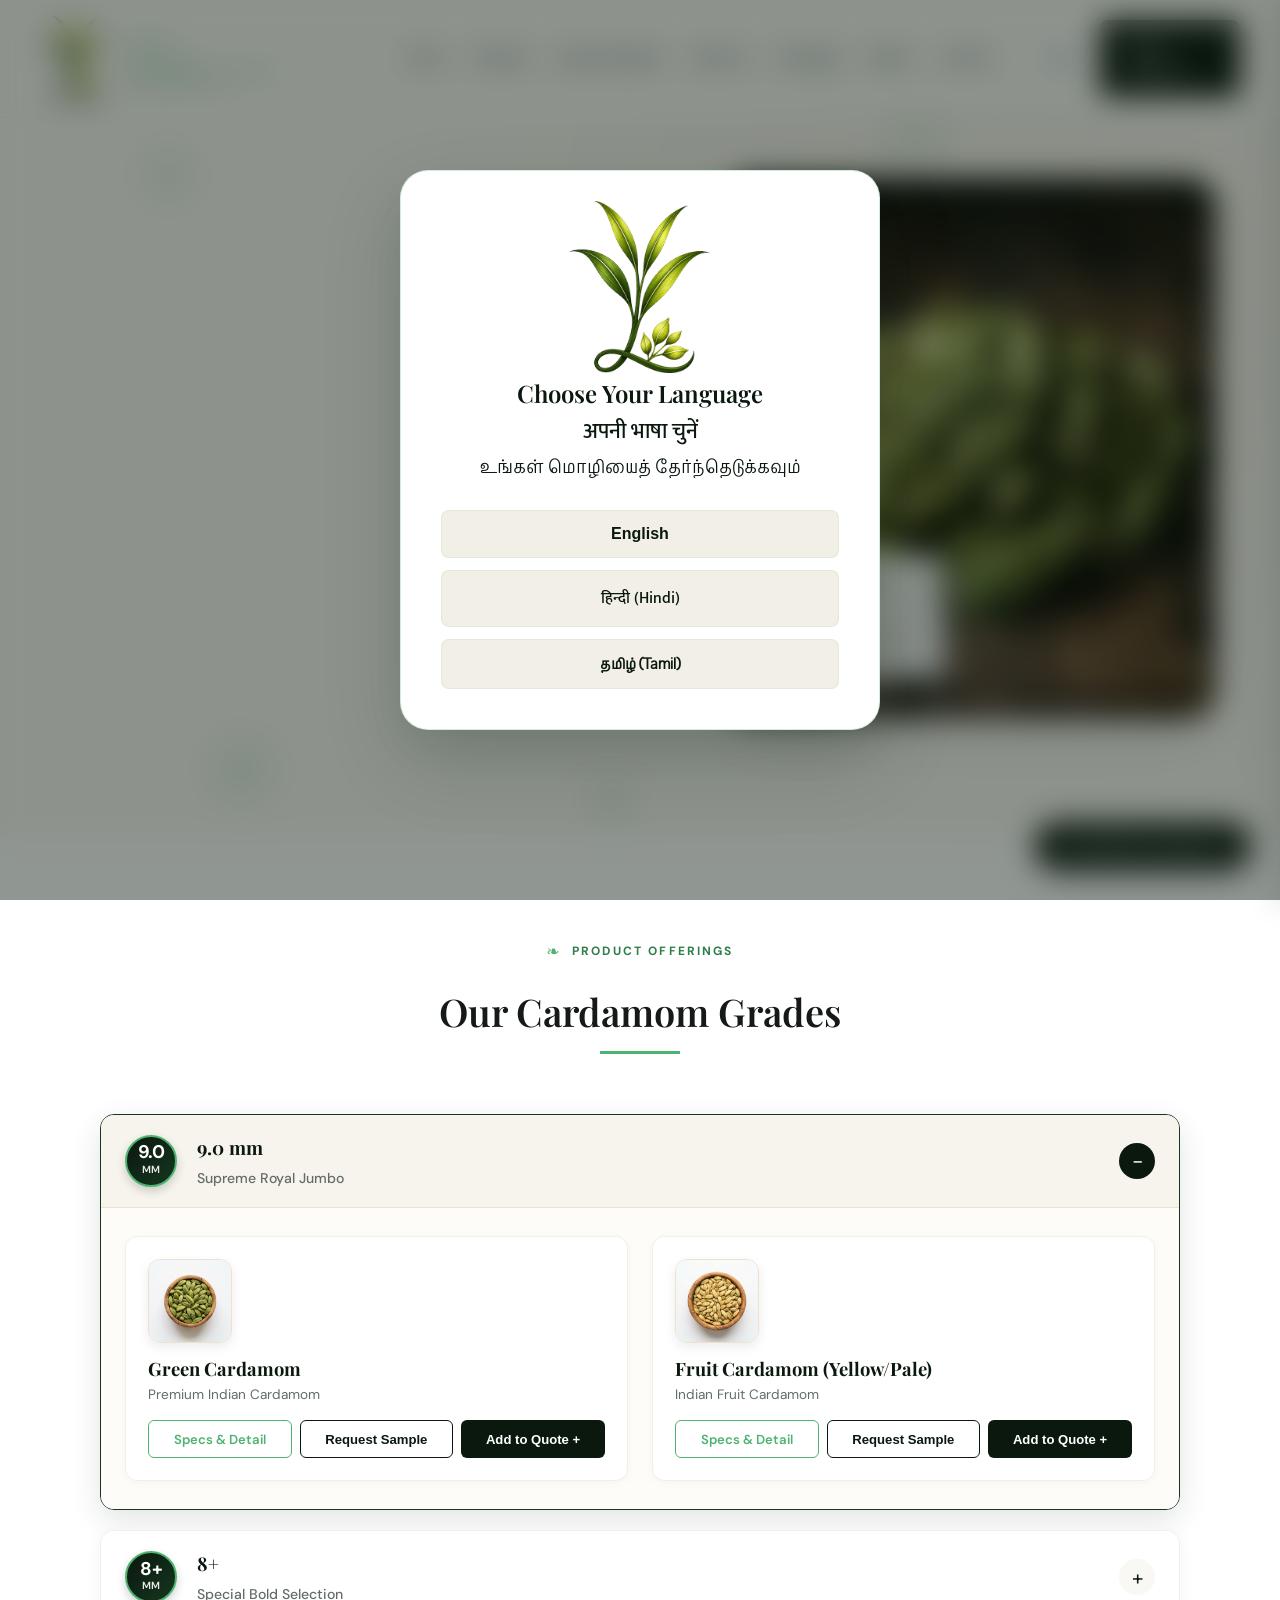
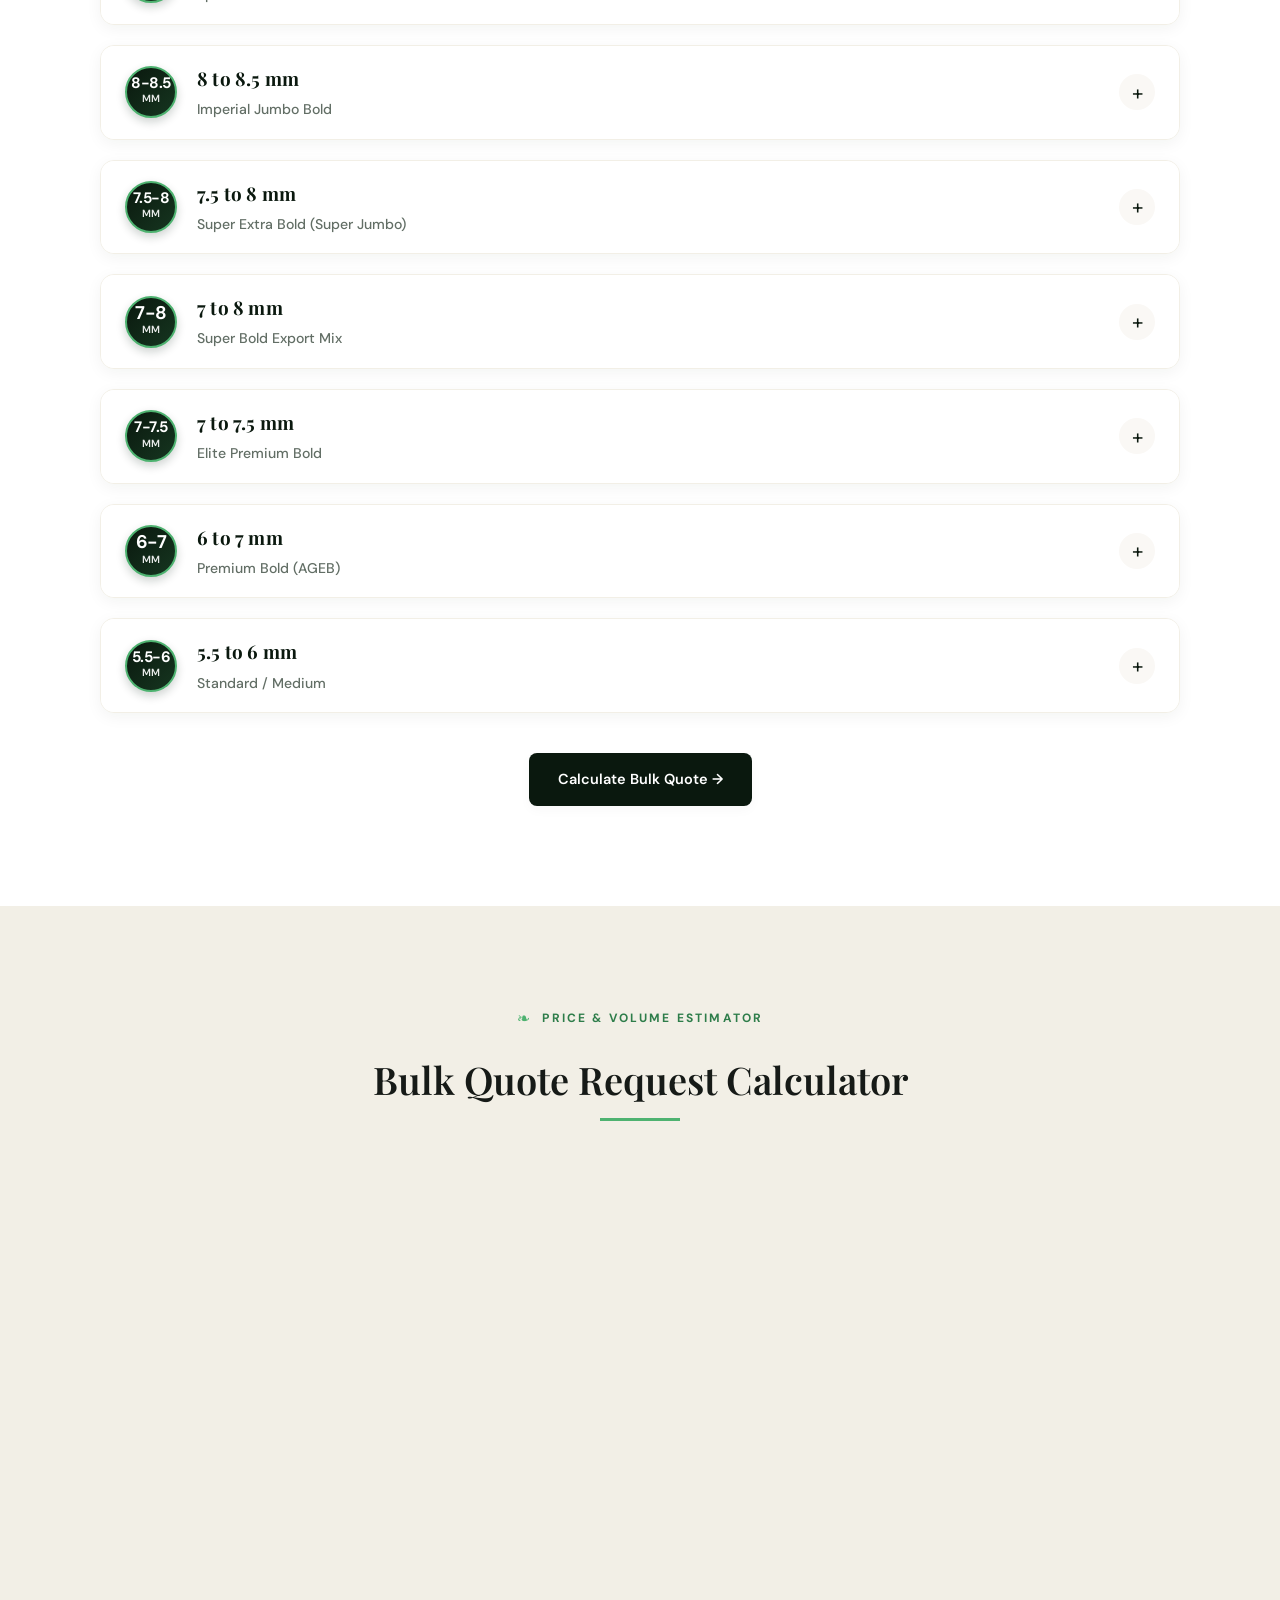
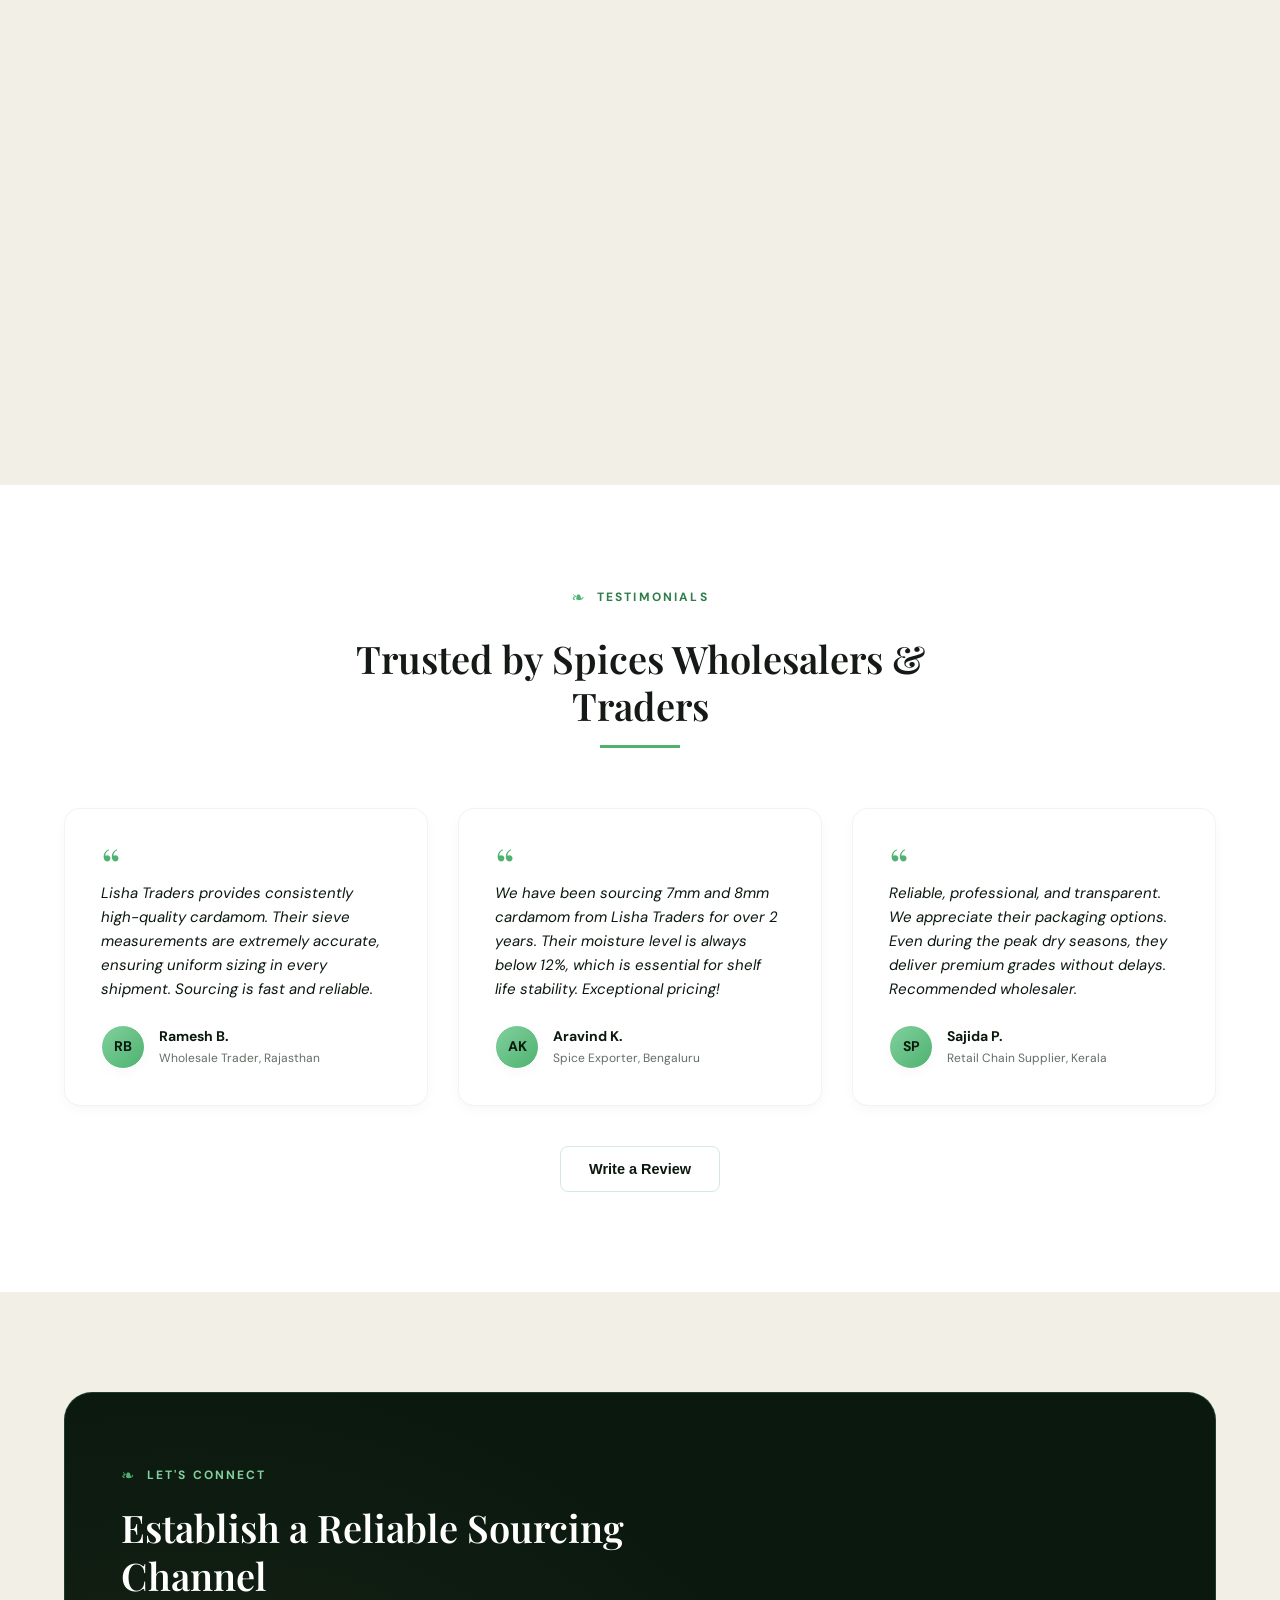
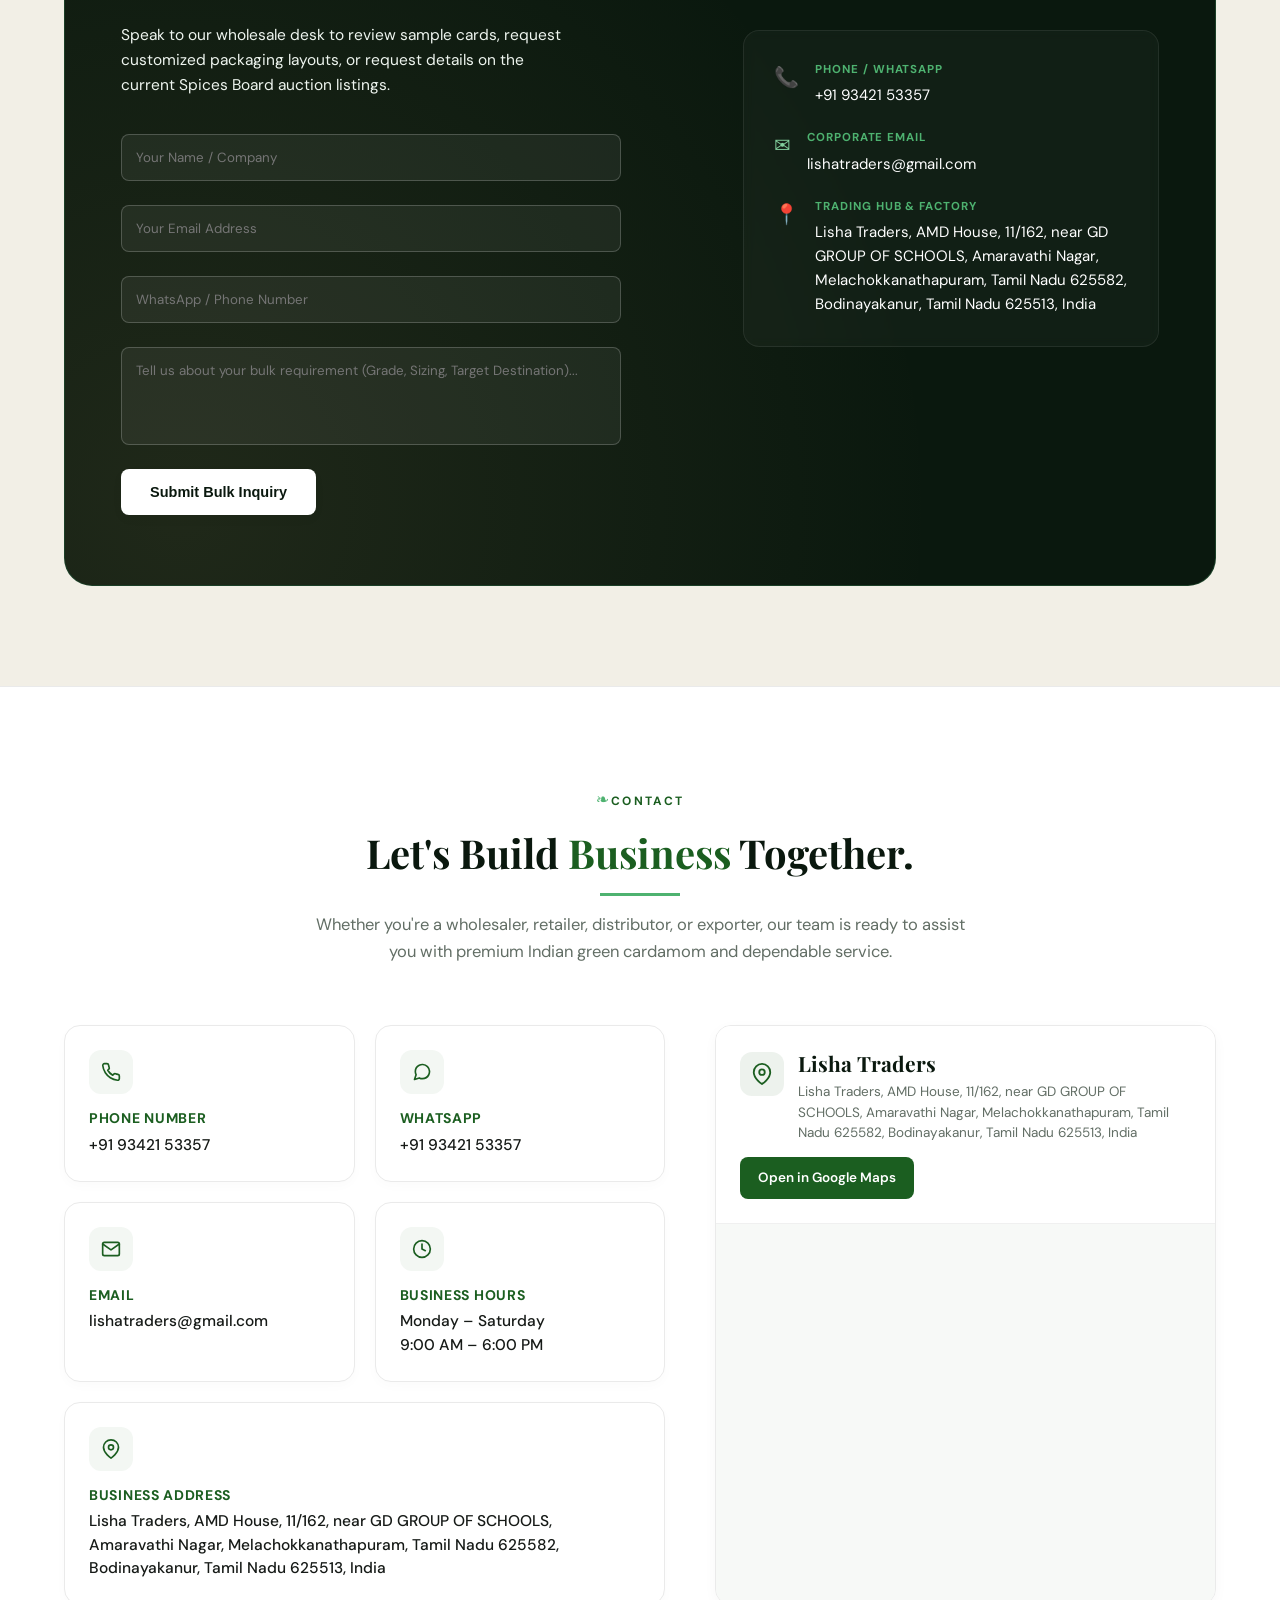
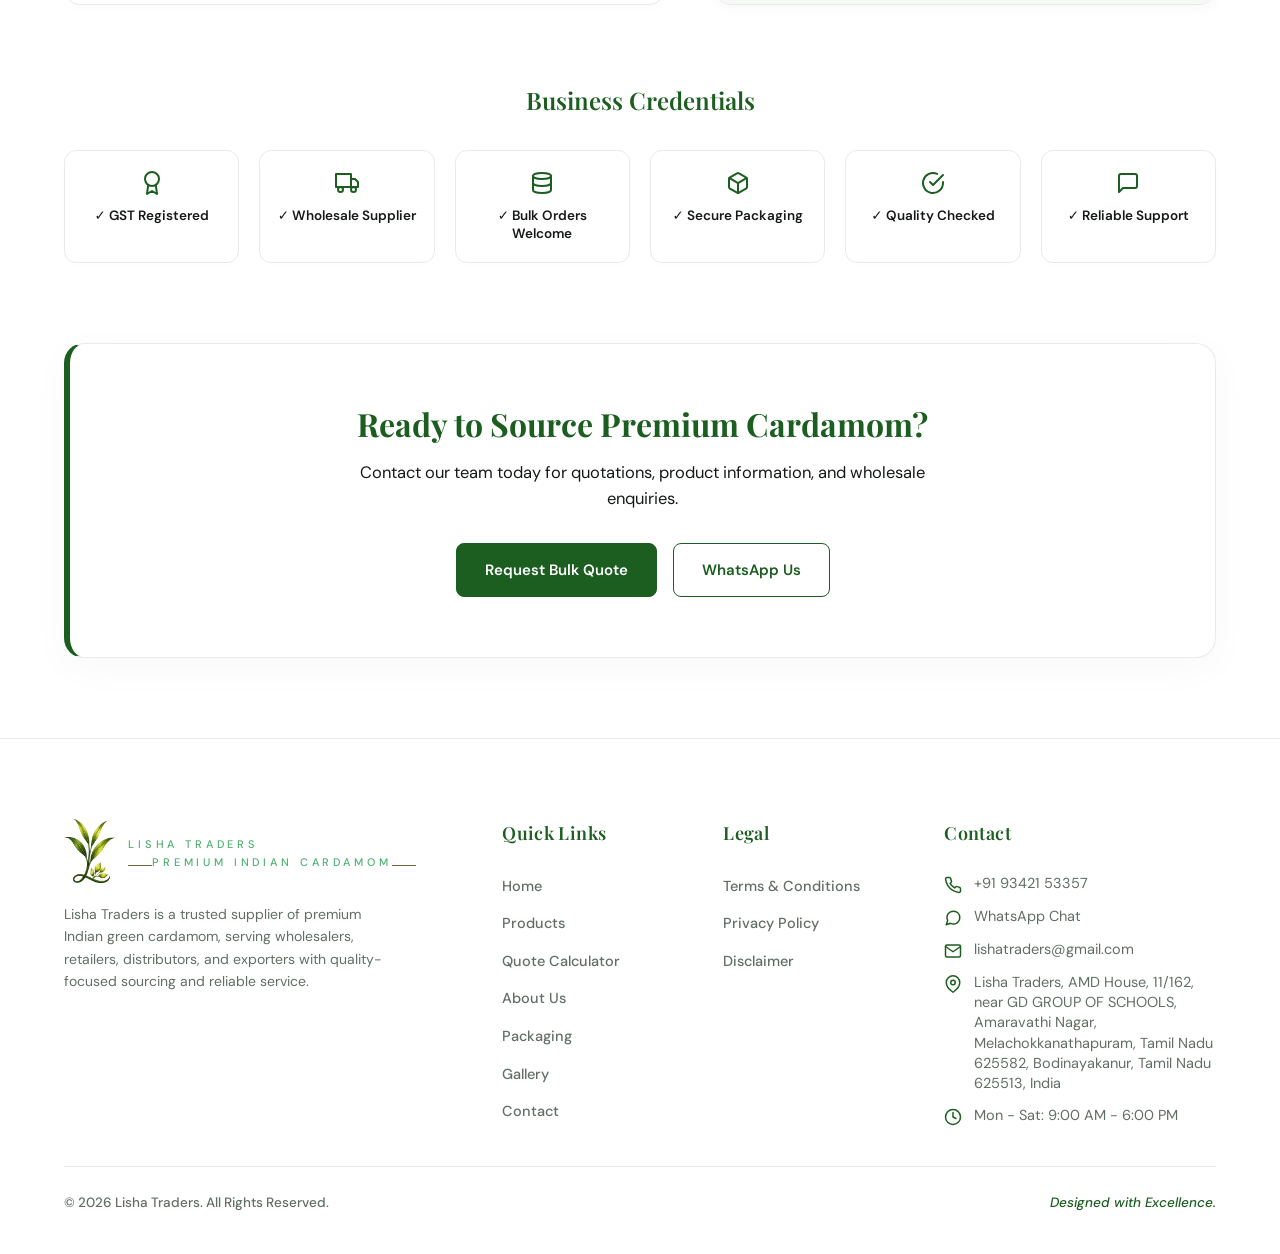
==== commit 1528fe94: "Fix sample package payment state bug: automatically reset QR and green tick on package/weight change" ====
--- a/index.html
+++ b/index.html
@@ -56,7 +56,7 @@
   <link
     href="https://fonts.googleapis.com/css2?family=Playfair+Display:ital,wght@0,500;0,600;0,700;1,500&family=Cormorant+Garamond:ital,wght@0,400;0,500;0,600;0,700;1,400;1,600&family=DM+Sans:wght@400;500;600;700&family=Mukta:wght@400;500;600;700&family=Pavanam&family=Cinzel+Decorative:wght@700&family=Praise&display=swap"
     rel="stylesheet">
-  <link rel="stylesheet" href="style.css?v=8.0">
+  <link rel="stylesheet" href="style.css?v=8.1">
   <script>
     (function() {
       try {
@@ -1961,8 +1961,8 @@
     <span class="badge" id="floating-quote-badge" style="display:none;">0</span>
   </div>
 
-  <script src="assets/js/qrcode.min.js?v=8.0"></script>
-  <script src="app.js?v=8.0"></script>
+  <script src="assets/js/qrcode.min.js?v=8.1"></script>
+  <script src="app.js?v=8.1"></script>
 </body>
 
 </html>
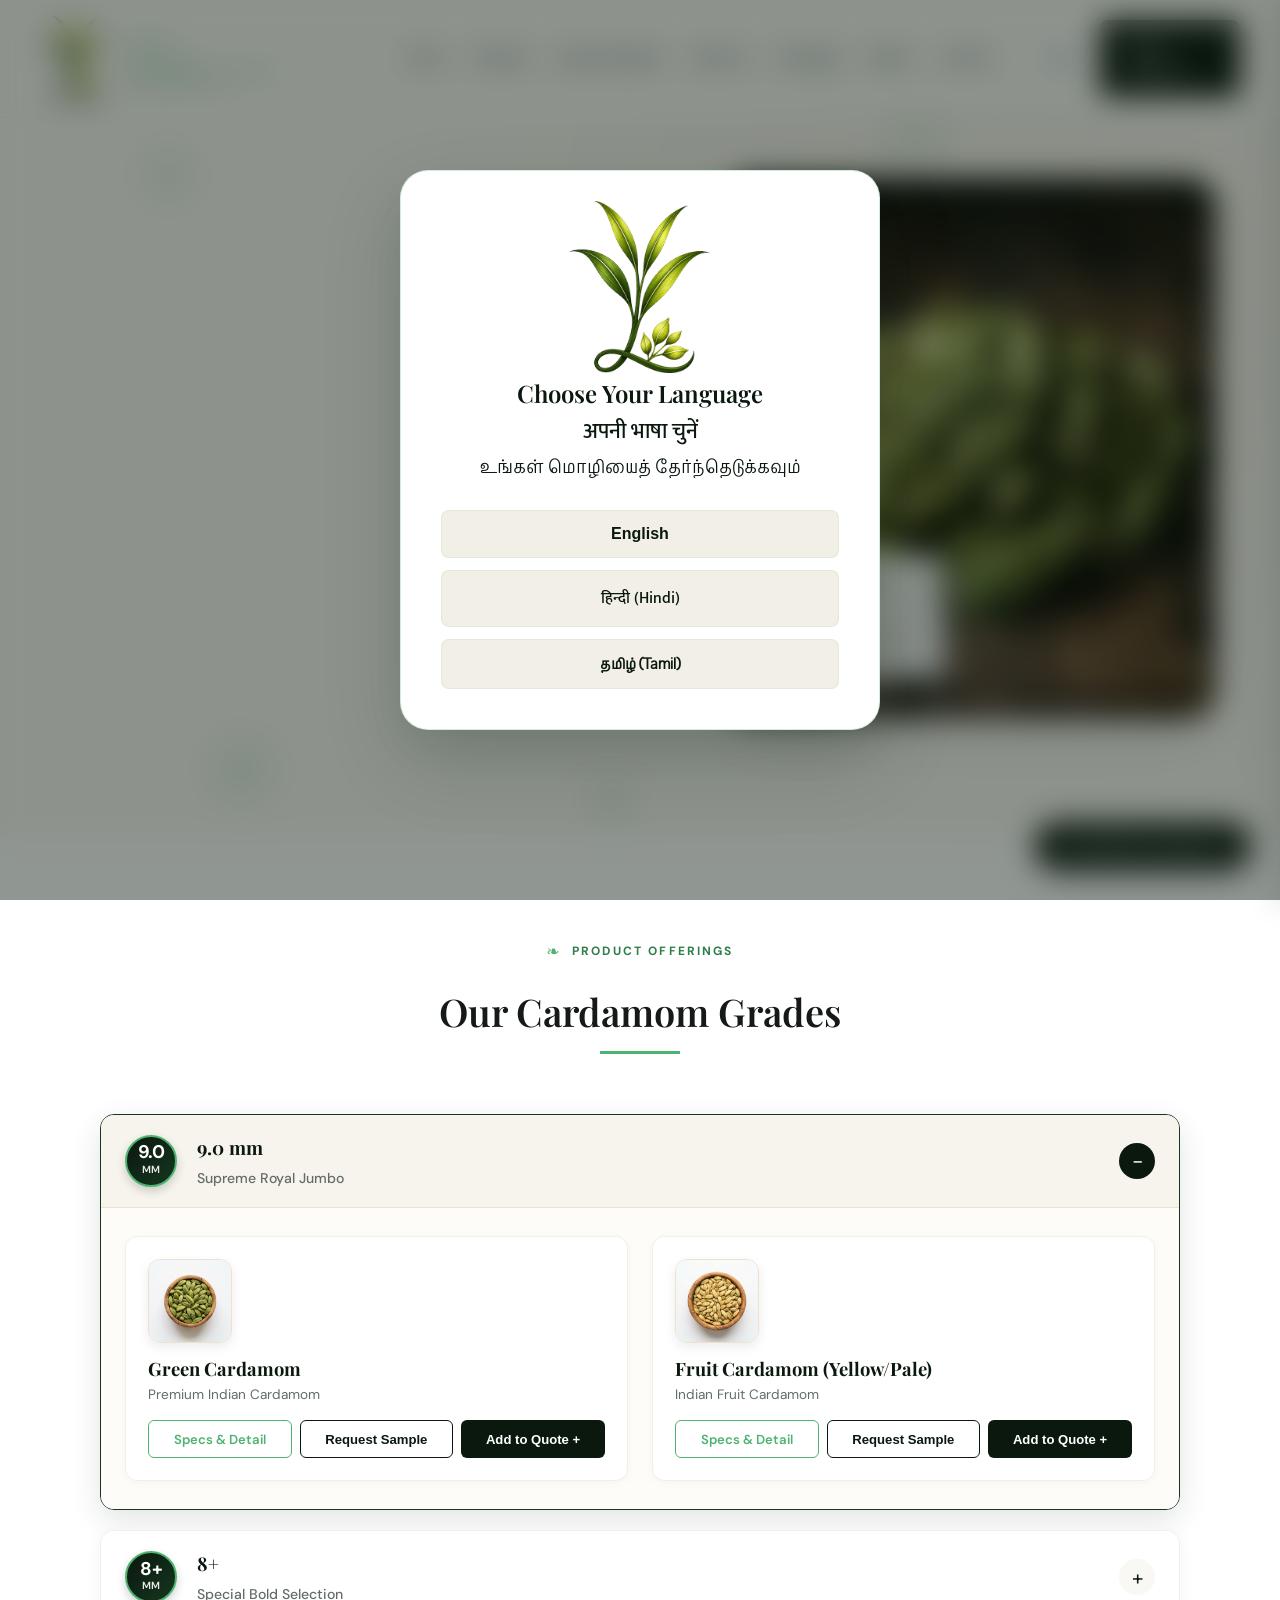
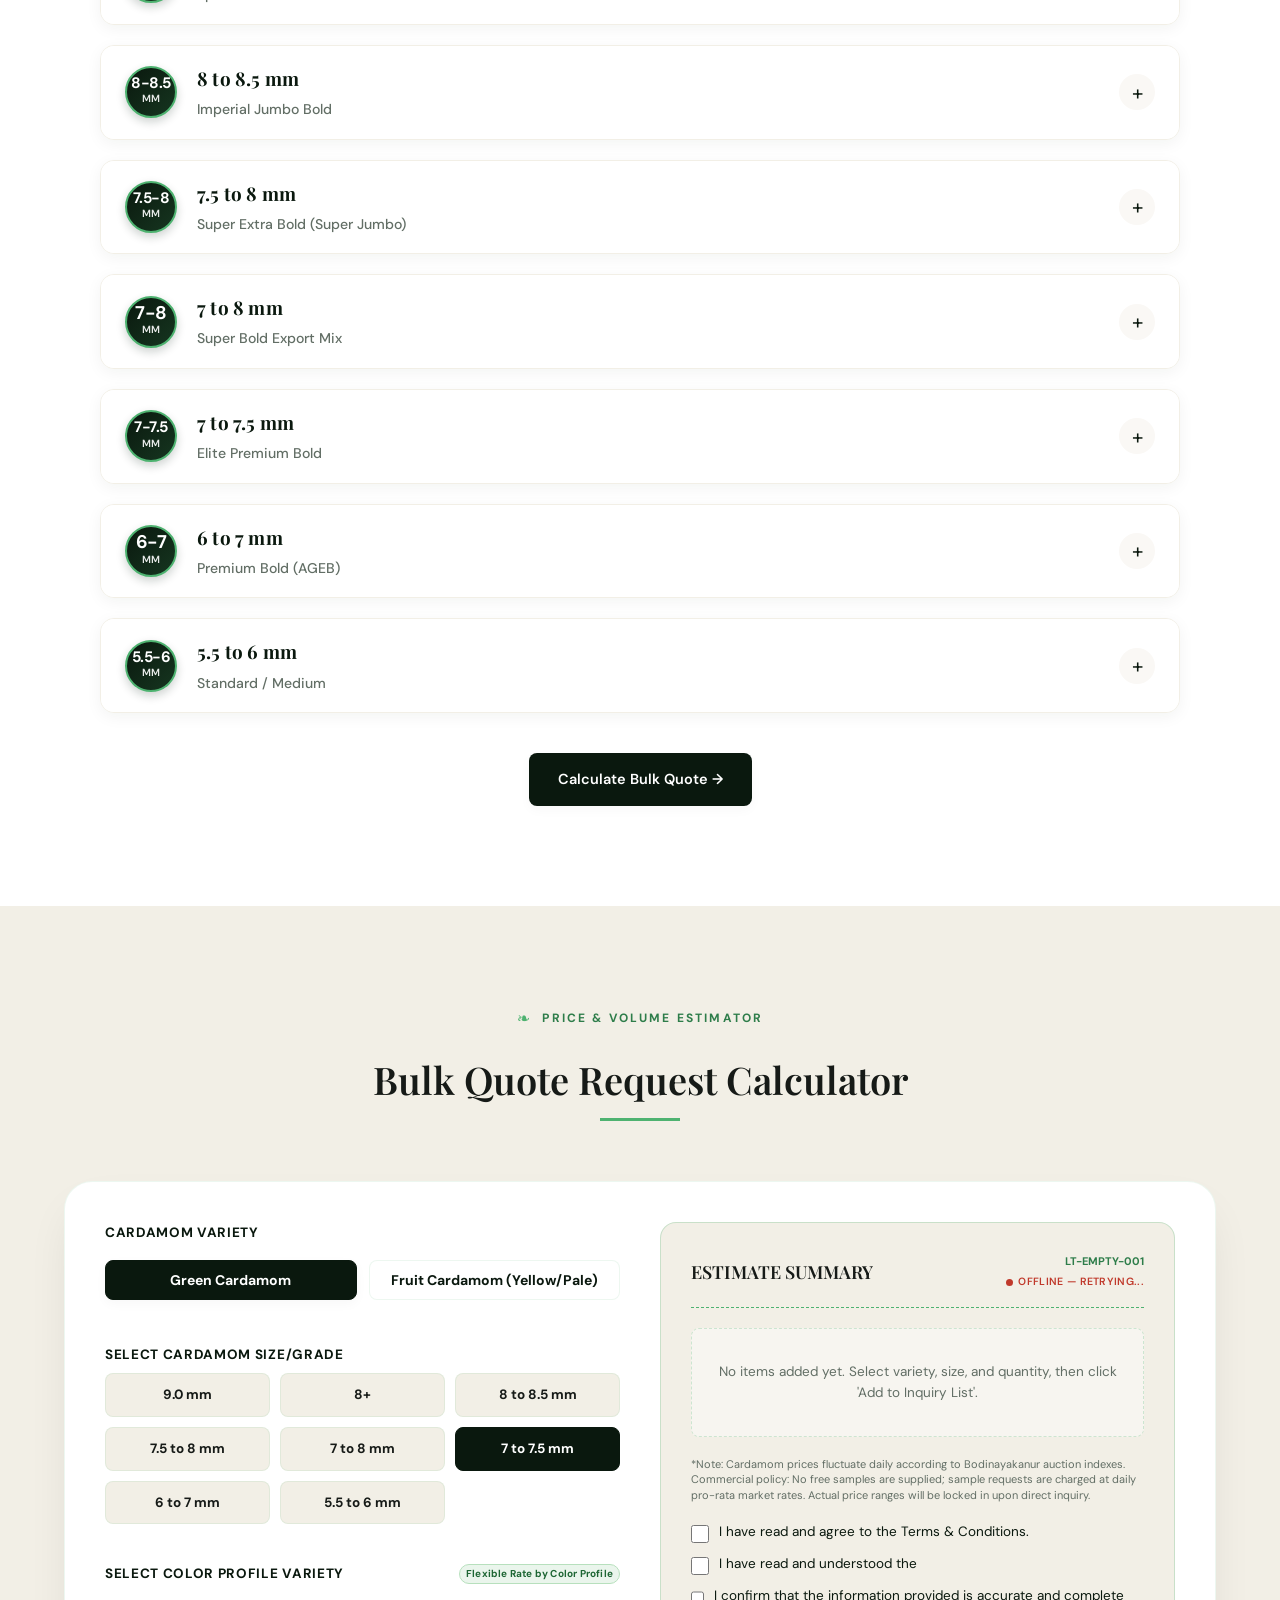
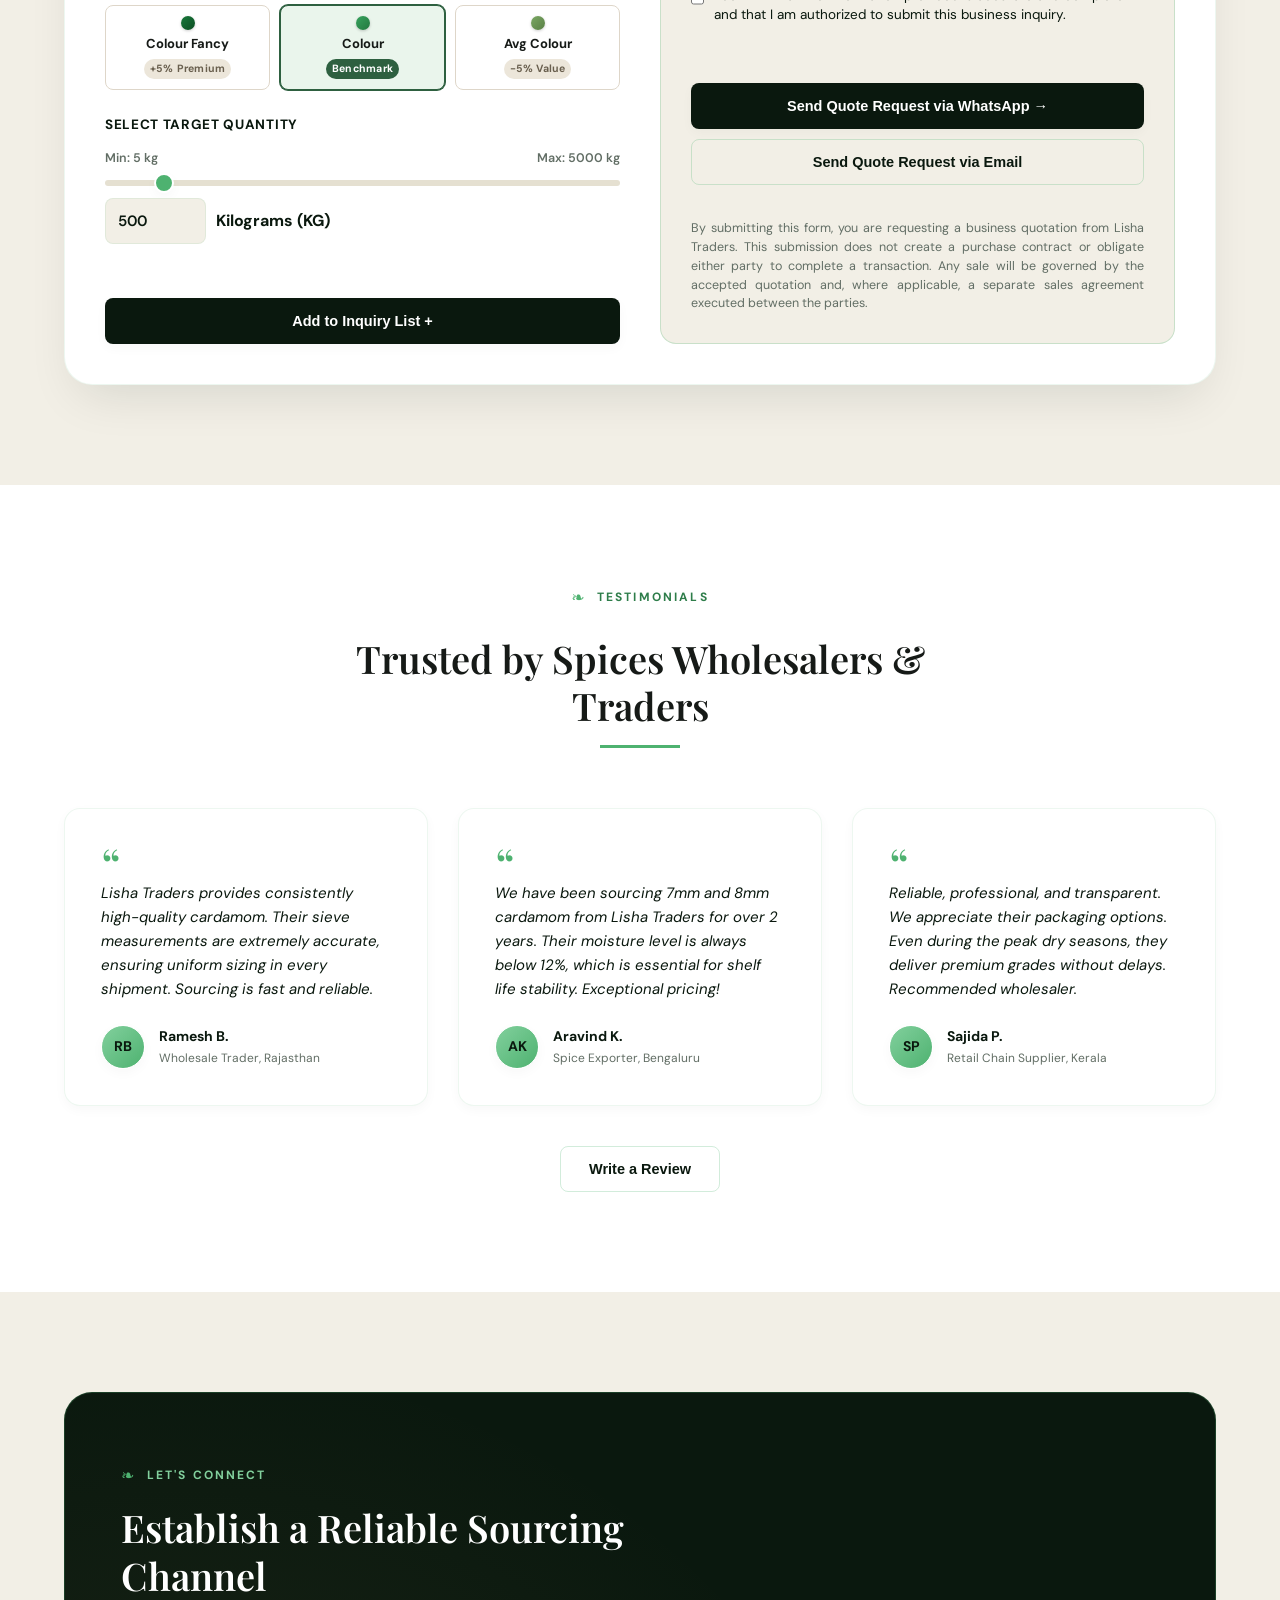
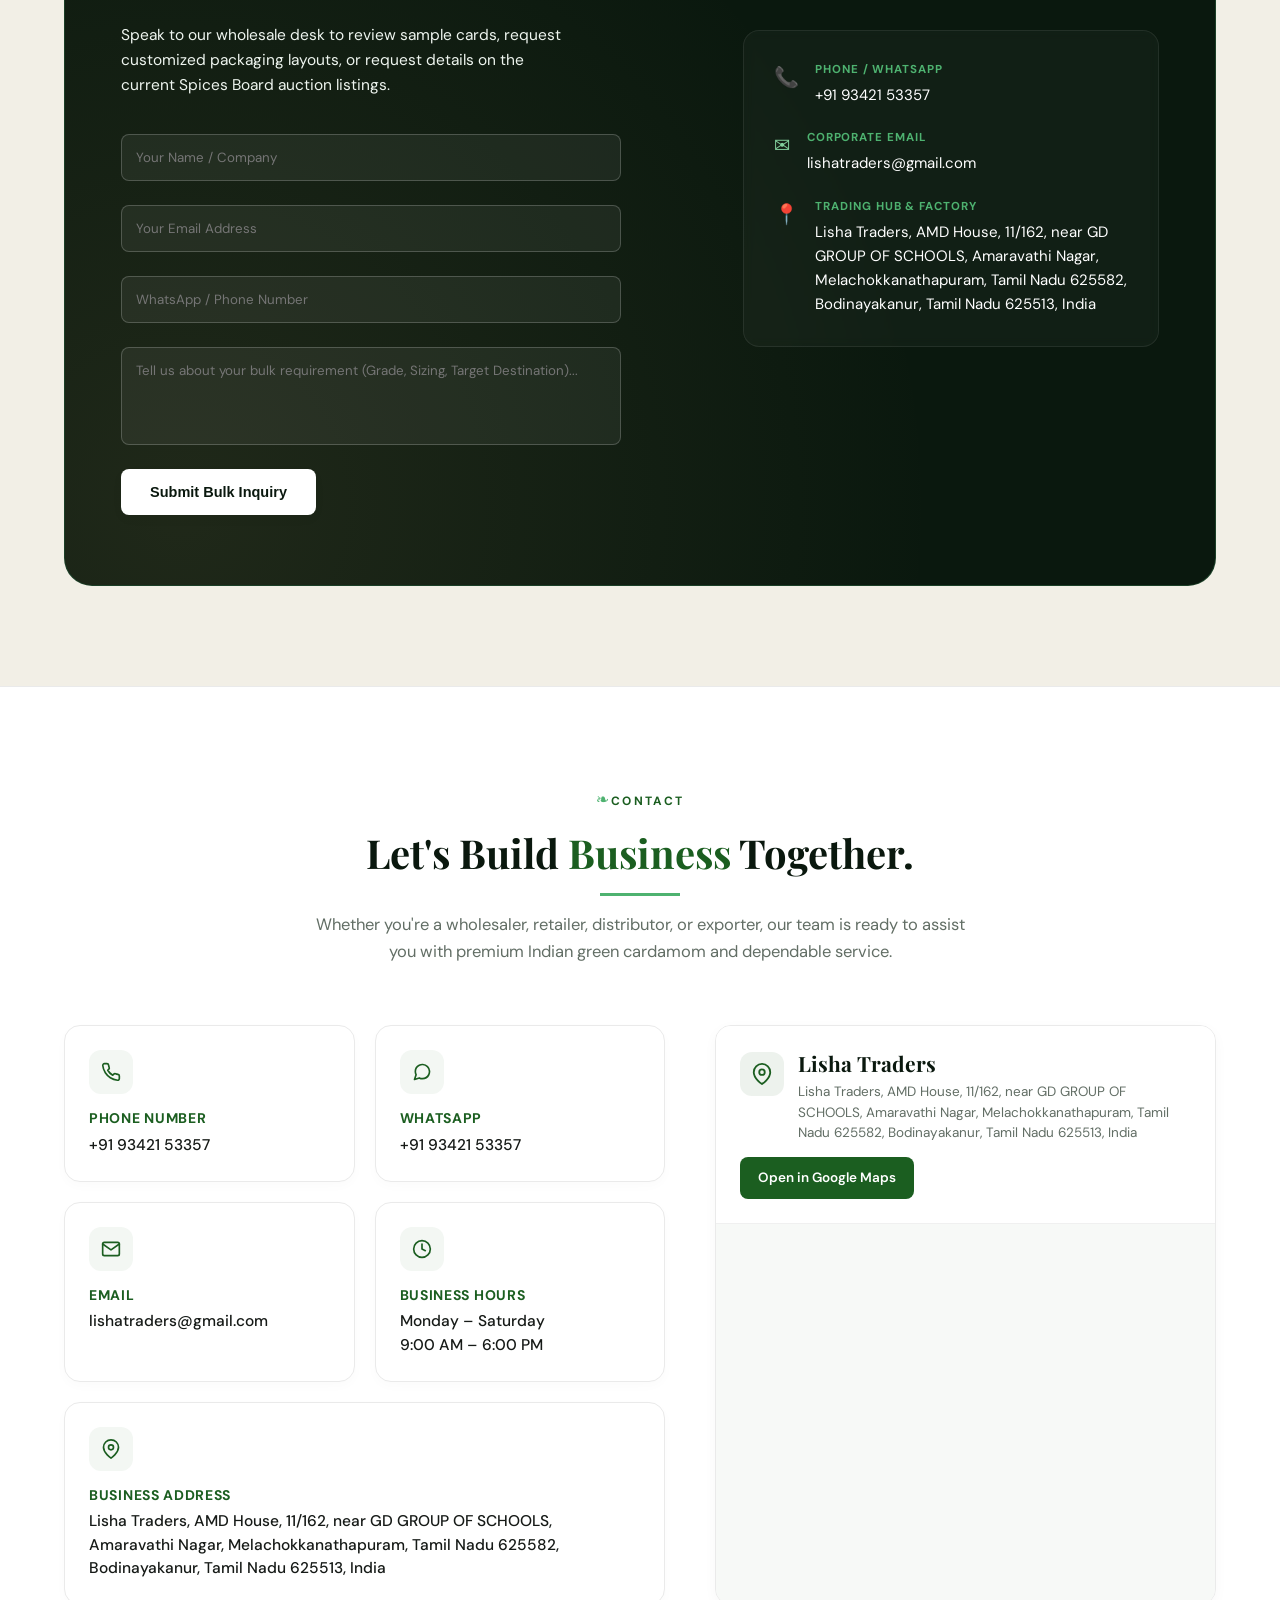
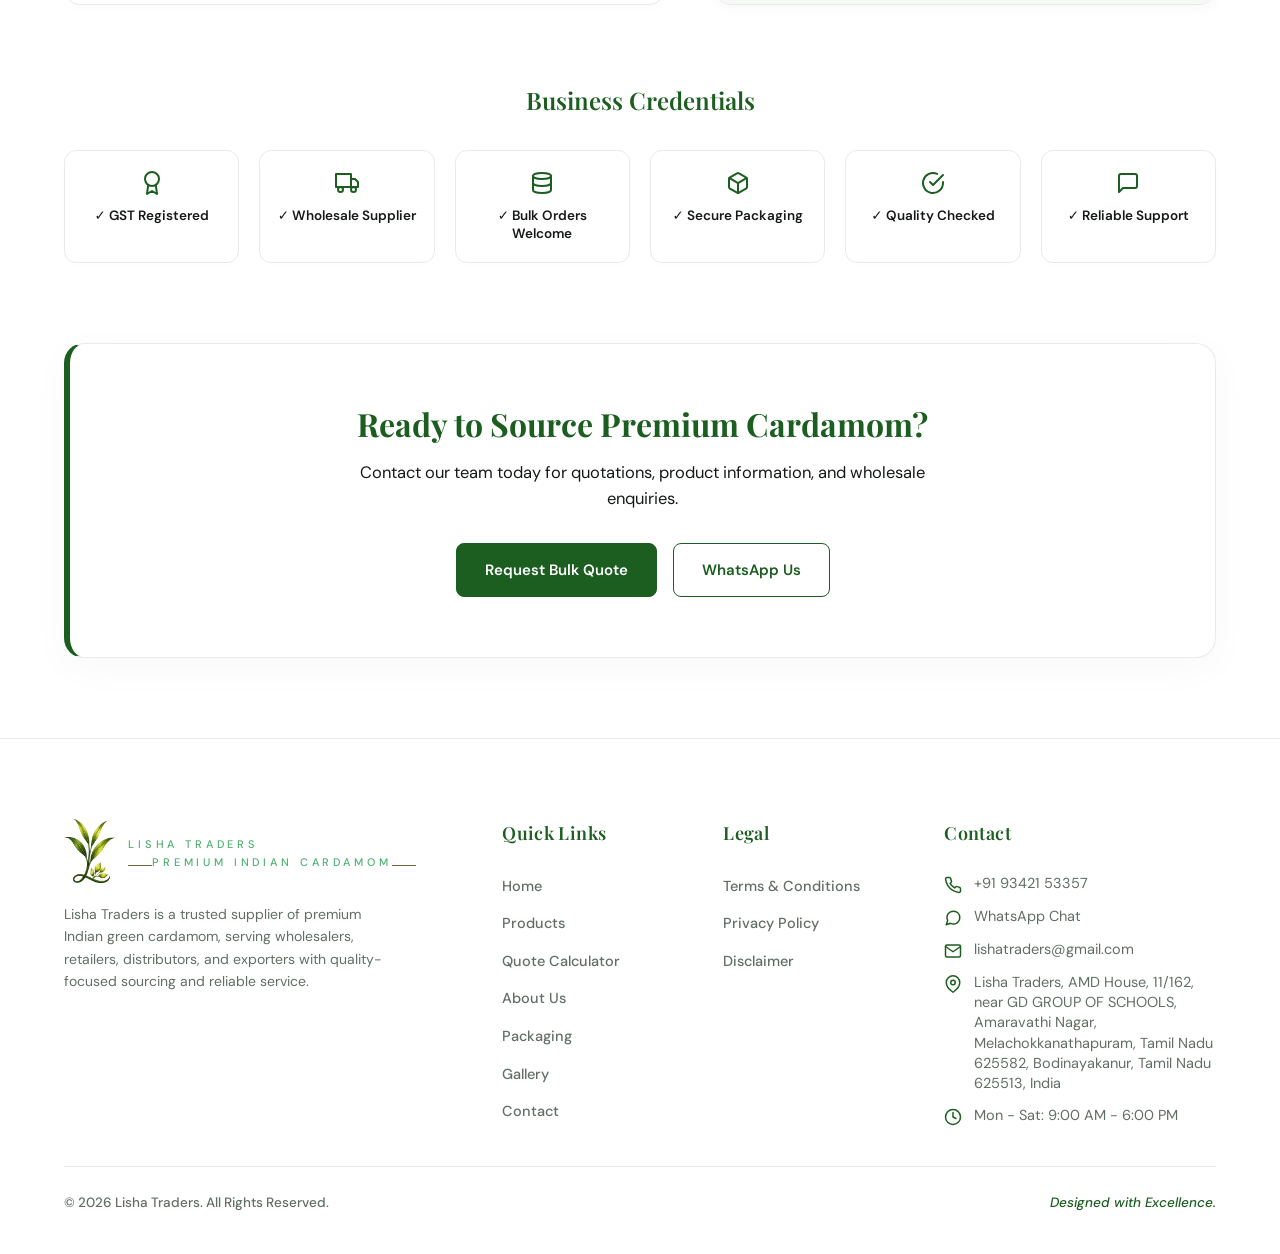
==== commit cfebdf57: "Auto-detect bank credit and automatically display green tick and payment confirmation receipt across" ====
--- a/index.html
+++ b/index.html
@@ -56,7 +56,7 @@
   <link
     href="https://fonts.googleapis.com/css2?family=Playfair+Display:ital,wght@0,500;0,600;0,700;1,500&family=Cormorant+Garamond:ital,wght@0,400;0,500;0,600;0,700;1,400;1,600&family=DM+Sans:wght@400;500;600;700&family=Mukta:wght@400;500;600;700&family=Pavanam&family=Cinzel+Decorative:wght@700&family=Praise&display=swap"
     rel="stylesheet">
-  <link rel="stylesheet" href="style.css?v=8.1">
+  <link rel="stylesheet" href="style.css?v=8.2">
   <script>
     (function() {
       try {
@@ -1698,6 +1698,12 @@
                   <span id="sample-qr-subhint" style="display:block; margin-top:5px; font-size:10.5px; color:#64748b;">(Or scan QR code using your phone camera)</span>
                 </div>
 
+                <!-- LIVE CREDIT DETECTOR (Active across all devices: Mobile, PC, Tablet) -->
+                <div id="qr-live-detector-bar" style="margin:6px auto 10px; max-width:280px; background:#f0fdf4; border:1px solid #bbf7d0; border-radius:20px; padding:4px 12px; display:flex; align-items:center; justify-content:center; gap:7px; font-size:11px; color:#166534; box-shadow:0 1px 4px rgba(22,163,74,0.08);">
+                  <span class="live-pulse-dot" style="width:8px; height:8px; background:#16a34a; border-radius:50%; display:inline-block;"></span>
+                  <span id="qr-detector-text" style="font-weight:600;">Detecting bank credit in real-time...</span>
+                </div>
+
                 <!-- Payable Amount & UPI Details Bar -->
                 <div style="background:#f8fafc; border:1px solid #e2e8f0; border-radius:8px; padding:8px 12px; margin:0 auto 12px; max-width:320px; display:flex; justify-content:space-between; align-items:center;">
                   <div style="text-align:left;">
@@ -1821,7 +1827,7 @@
                   <input type="text" id="sample-ship-pincode" placeholder="Pincode *" required style="width:100%; padding:7px 10px; border:1px solid #c9d4ce; border-radius:6px; font-size:13px;">
                 </div>
                 <div class="form-group-sm" style="margin-bottom:8px;">
-                  <input type="text" id="sample-pay-utr" placeholder="Payment UTR / Ref No. (or send screenshot on WhatsApp)" style="width:100%; padding:7px 10px; border:1px solid #c9d4ce; border-radius:6px; font-size:13px;">
+                  <input type="text" id="sample-pay-utr" placeholder="Payment UTR / Ref No. (Auto-detects on paste)" oninput="handleUtrAutoCheck(this.value)" style="width:100%; padding:7px 10px; border:1px solid #c9d4ce; border-radius:6px; font-size:13px;">
                 </div>
 
                 <!-- Trust Guarantee Checklist -->
@@ -1890,6 +1896,23 @@
               <span>Dispatch Mode:</span>
               <span>✈️ Air Express Cargo / Flight Dispatch within 24 Hours</span>
             </div>
+          </div>
+
+          <!-- If delivery address was not entered before auto-confirmation, prompt here -->
+          <div id="receipt-address-prompt" style="display:none; max-width:520px; margin:14px auto 0; background:#f0fdf4; border:1px solid #bbf7d0; border-radius:10px; padding:12px 16px; text-align:left;">
+            <div style="font-size:12.5px; font-weight:700; color:#166534; margin-bottom:6px;">📦 Where should we courier your sample?</div>
+            <div style="display:grid; grid-template-columns: 1fr 1fr; gap:6px; margin-bottom:6px;">
+              <input type="text" id="receipt-input-name" placeholder="Full Name *" style="padding:6px 10px; border:1px solid #cbd5e1; border-radius:6px; font-size:12.5px;">
+              <input type="tel" id="receipt-input-phone" placeholder="Mobile / WhatsApp *" style="padding:6px 10px; border:1px solid #cbd5e1; border-radius:6px; font-size:12.5px;">
+            </div>
+            <textarea id="receipt-input-addr" placeholder="Door Address (Street, Building, Landmark) *" rows="2" style="width:100%; padding:6px 10px; border:1px solid #cbd5e1; border-radius:6px; font-size:12.5px; resize:none; margin-bottom:6px;"></textarea>
+            <div style="display:grid; grid-template-columns: 1fr 1fr; gap:6px; margin-bottom:8px;">
+              <input type="text" id="receipt-input-city" placeholder="City / District *" style="padding:6px 10px; border:1px solid #cbd5e1; border-radius:6px; font-size:12.5px;">
+              <input type="text" id="receipt-input-pincode" placeholder="Pincode *" style="padding:6px 10px; border:1px solid #cbd5e1; border-radius:6px; font-size:12.5px;">
+            </div>
+            <button type="button" onclick="saveReceiptDeliveryAddress()" style="width:100%; padding:8px; background:#16a34a; color:#fff; border:none; border-radius:6px; font-weight:700; font-size:12.5px; cursor:pointer;">
+              ✓ Save Address for 24h Express Air Dispatch
+            </button>
           </div>
 
           <div style="display:flex; gap:10px; margin-top:18px; justify-content:center; flex-wrap:wrap;">
@@ -1961,8 +1984,8 @@
     <span class="badge" id="floating-quote-badge" style="display:none;">0</span>
   </div>
 
-  <script src="assets/js/qrcode.min.js?v=8.1"></script>
-  <script src="app.js?v=8.1"></script>
+  <script src="assets/js/qrcode.min.js?v=8.2"></script>
+  <script src="app.js?v=8.2"></script>
 </body>
 
 </html>
--- a/style.css
+++ b/style.css
@@ -7028,3 +7028,25 @@
   animation: pulseGreenTick 2s infinite ease-in-out;
 }
 
+@keyframes radarPulse {
+  0% {
+    transform: scale(0.9);
+    opacity: 1;
+    box-shadow: 0 0 0 0 rgba(22, 163, 74, 0.7);
+  }
+  70% {
+    transform: scale(1.25);
+    opacity: 0.8;
+    box-shadow: 0 0 0 8px rgba(22, 163, 74, 0);
+  }
+  100% {
+    transform: scale(0.9);
+    opacity: 1;
+    box-shadow: 0 0 0 0 rgba(22, 163, 74, 0);
+  }
+}
+.live-pulse-dot {
+  animation: radarPulse 1.6s infinite ease-in-out;
+}
+
+
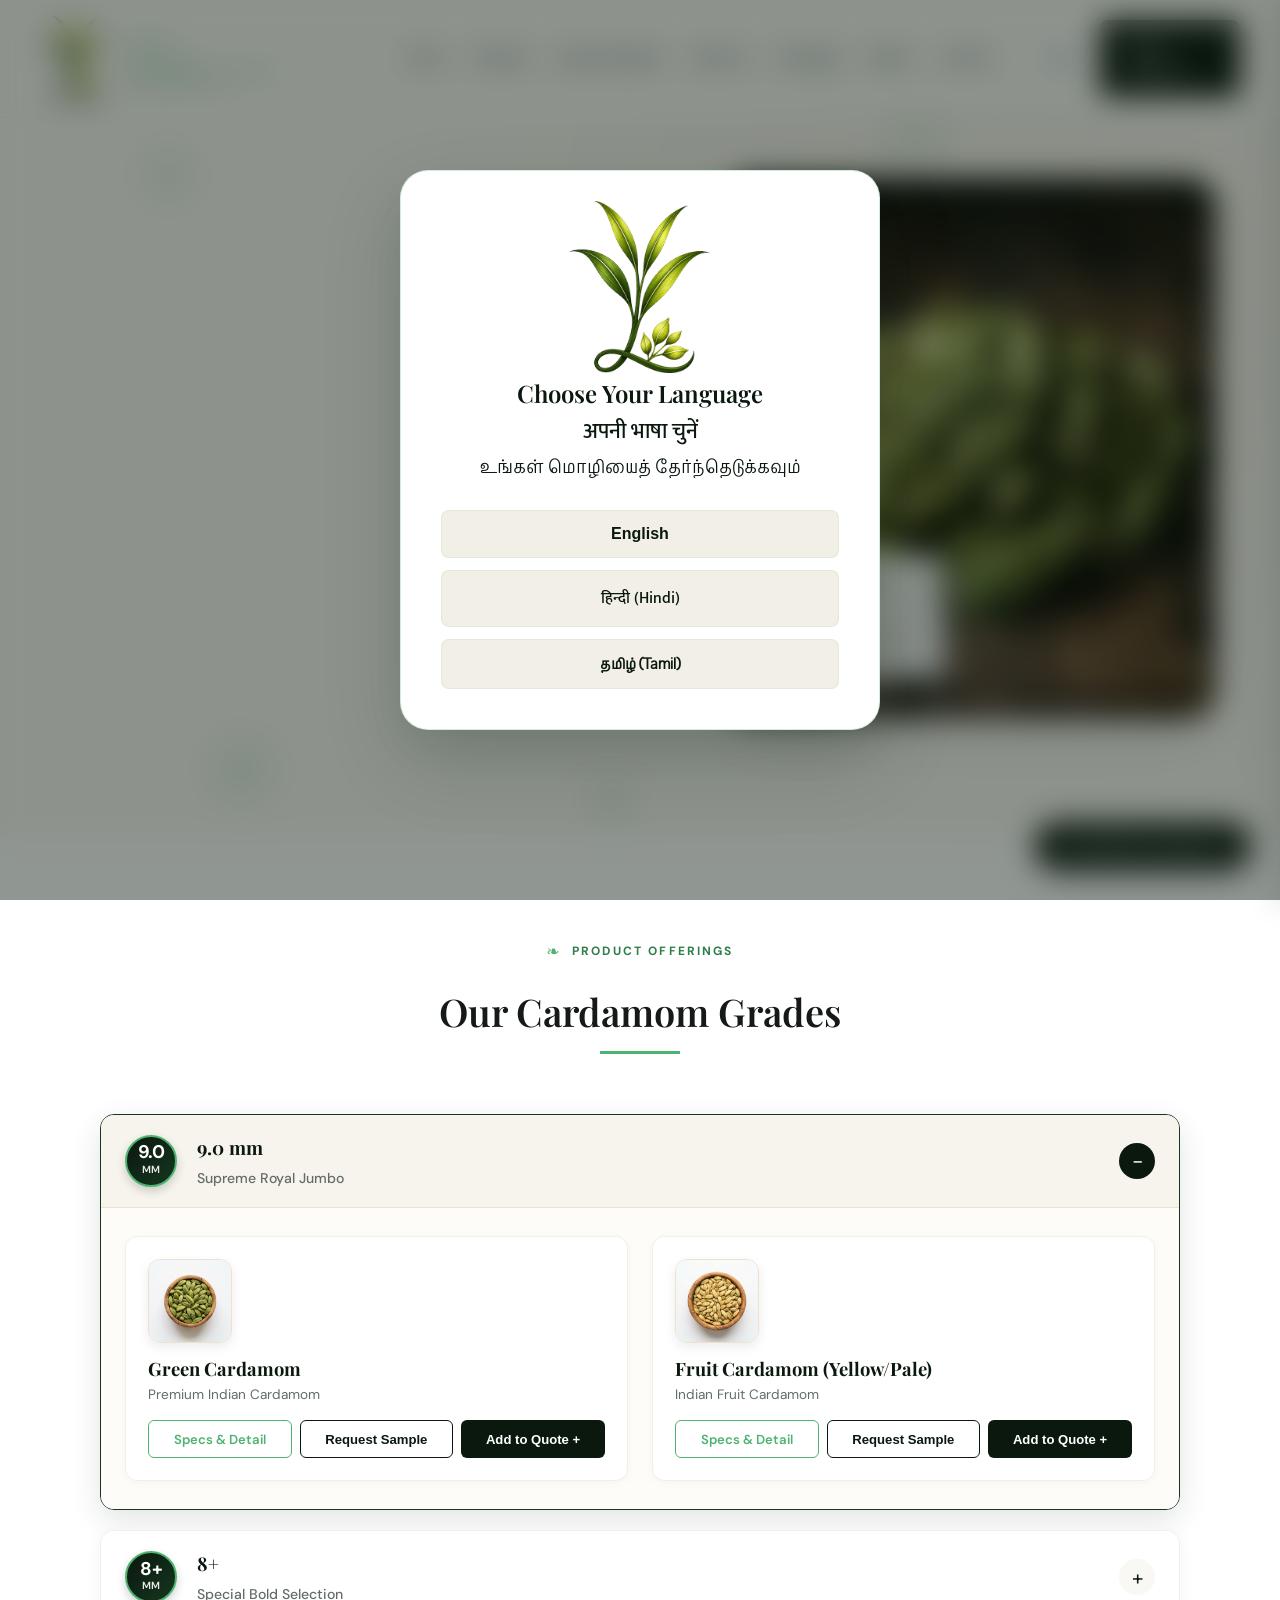
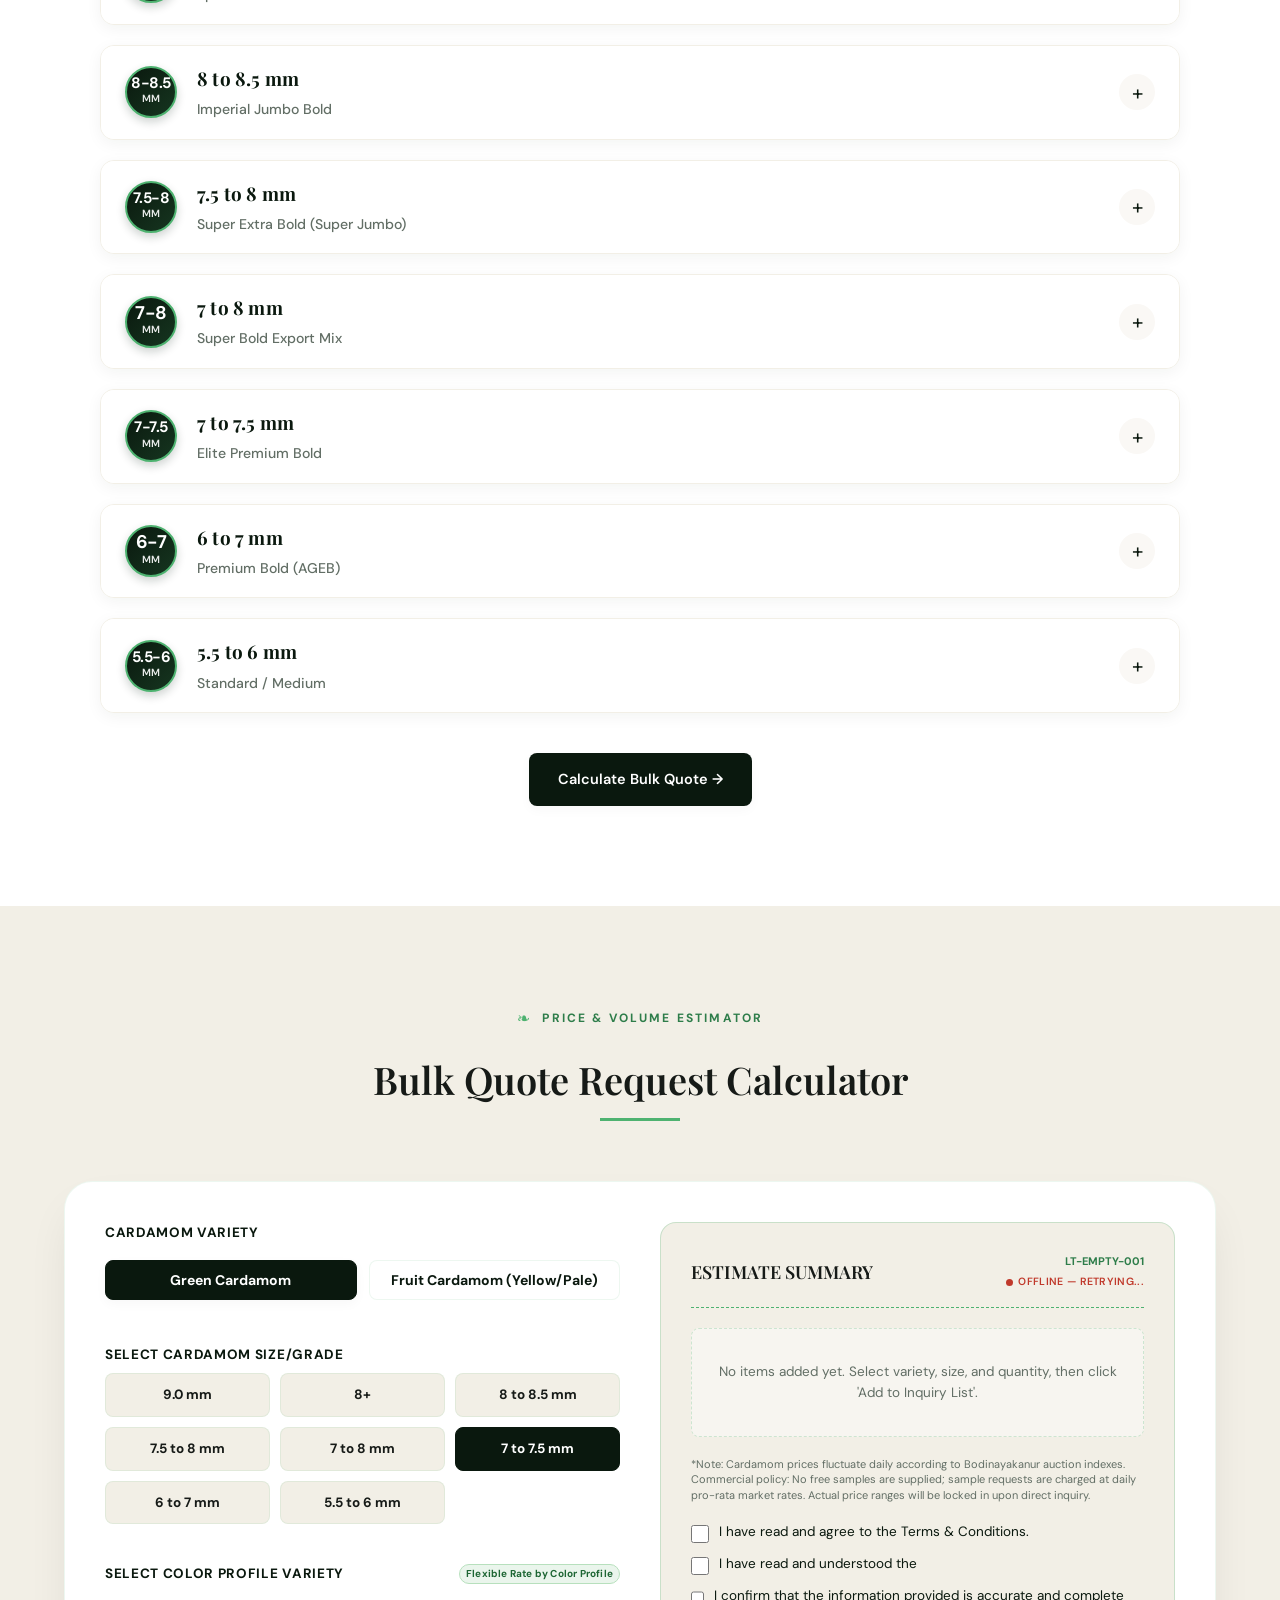
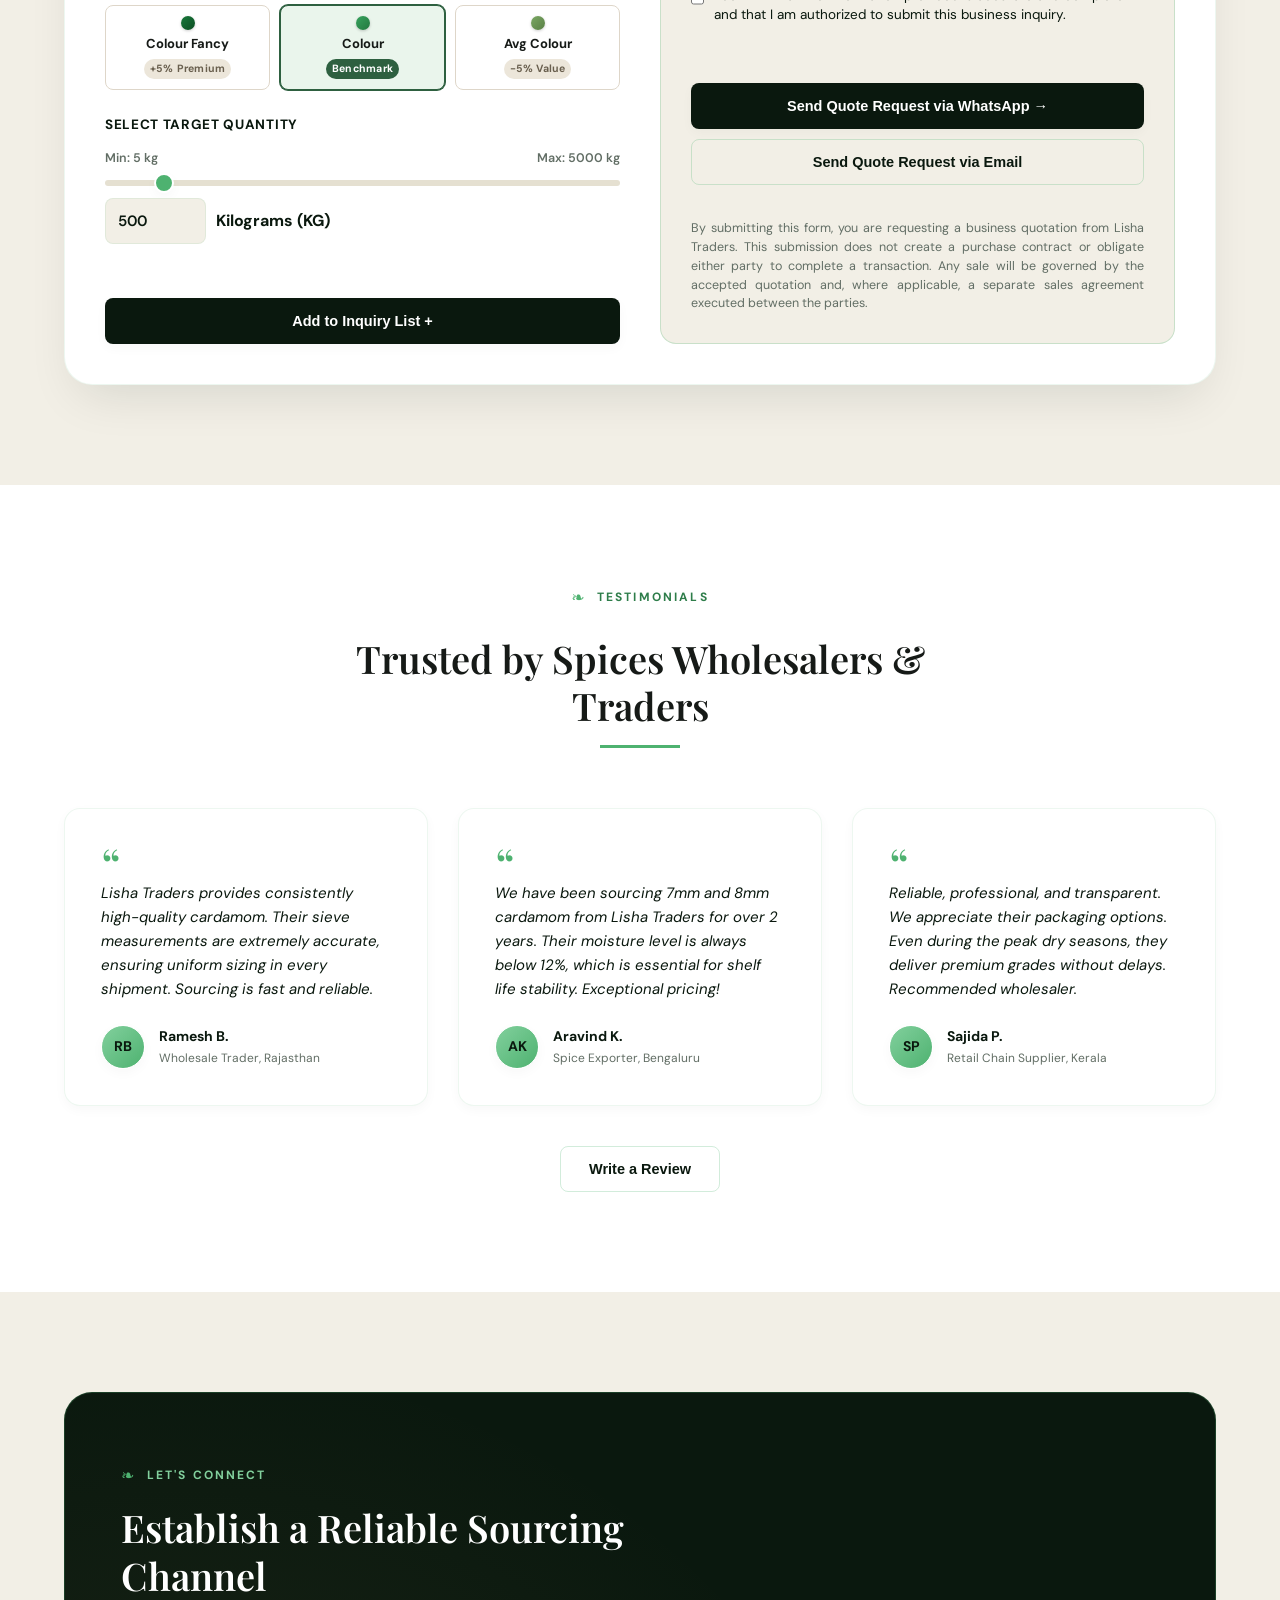
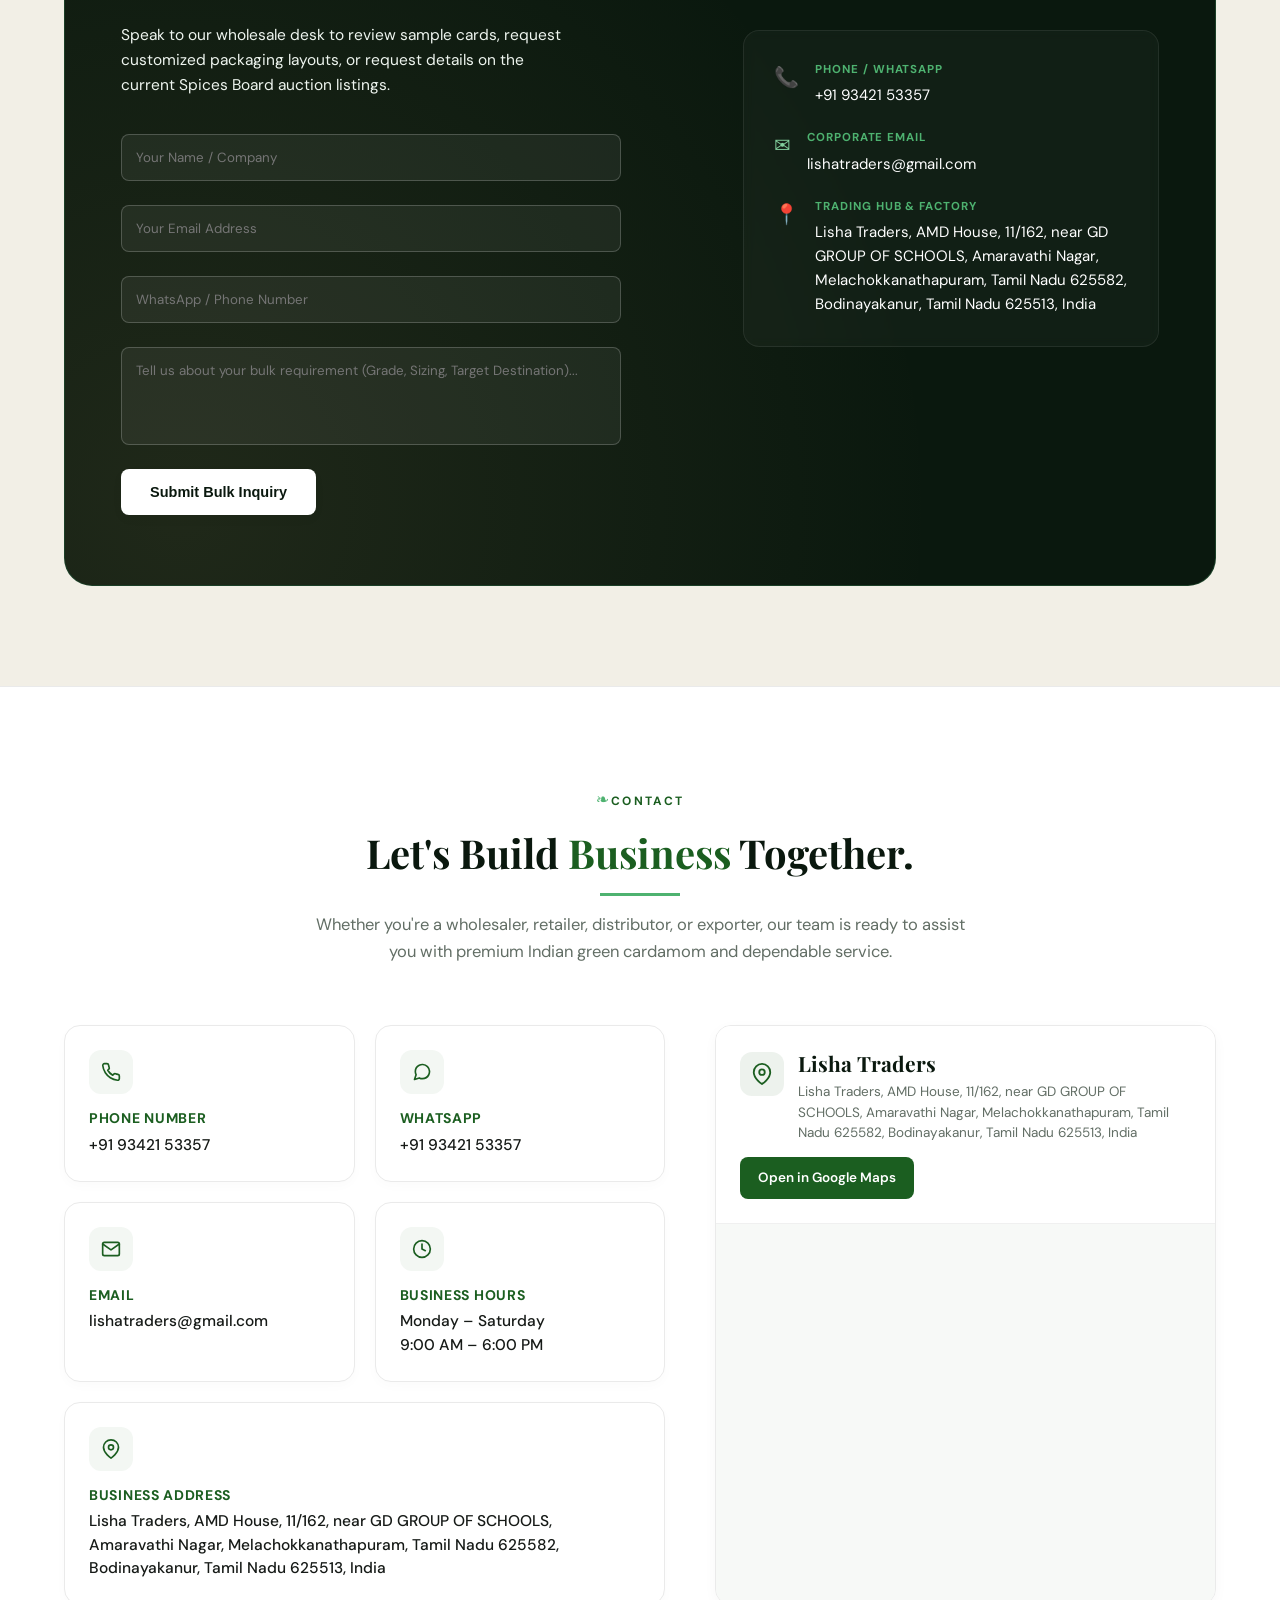
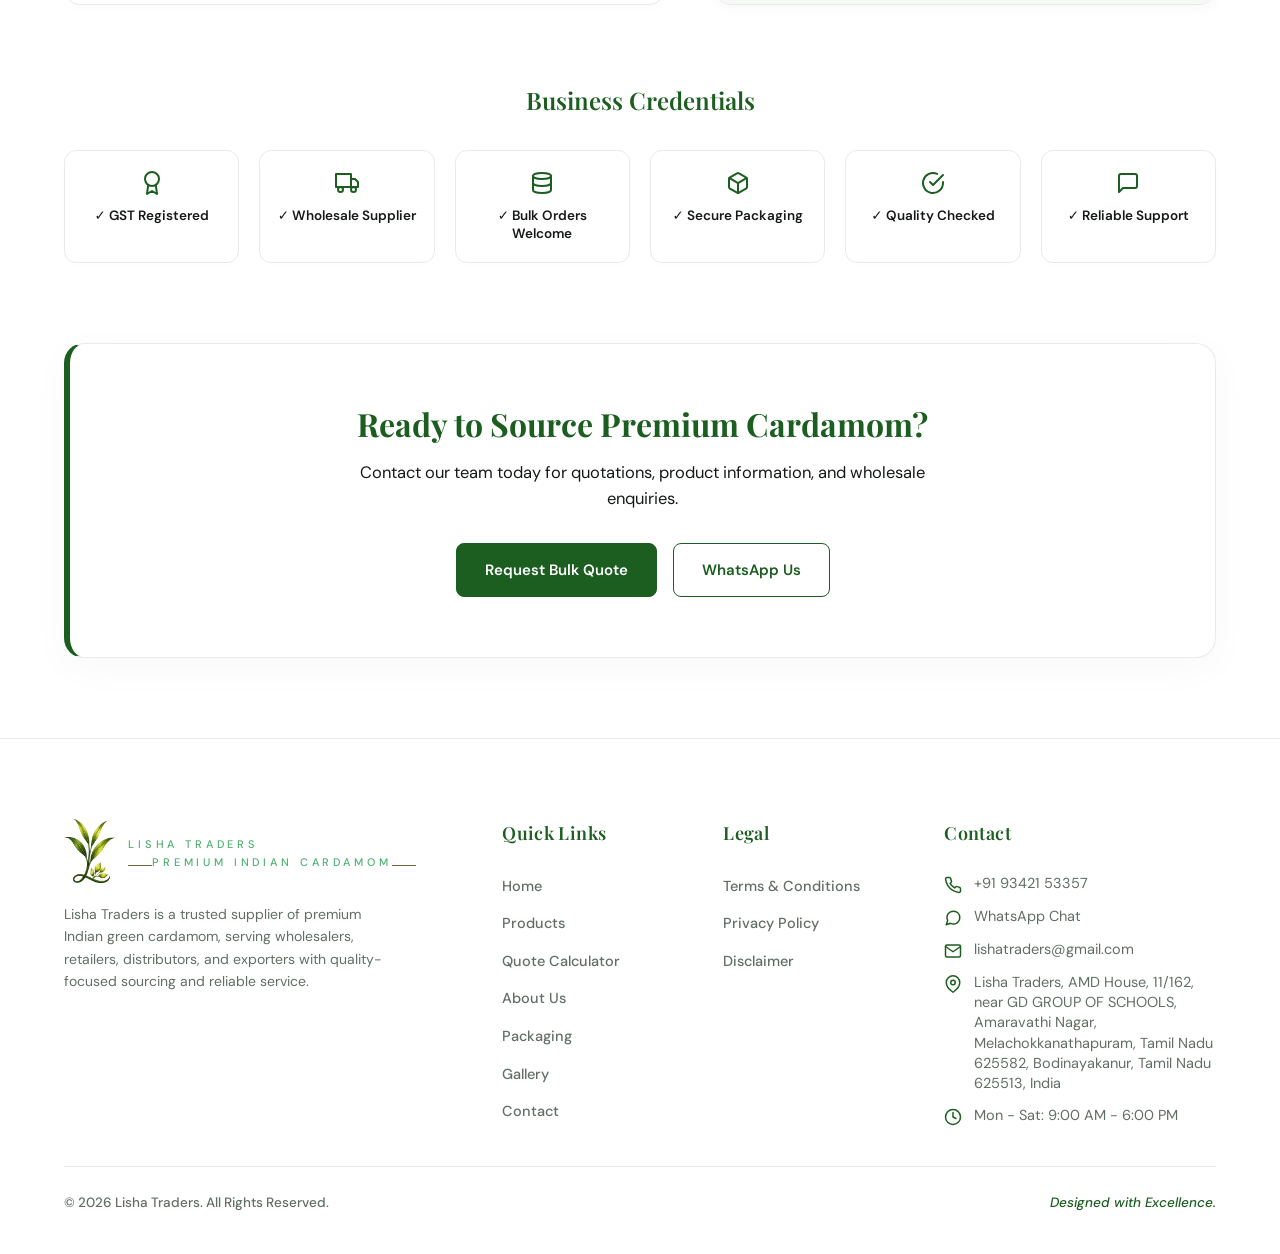
==== commit 04b9cfdd: "Fix premature confirmation bug: ensure QR stays open and green tick appears ONLY after actual paymen" ====
--- a/index.html
+++ b/index.html
@@ -56,7 +56,7 @@
   <link
     href="https://fonts.googleapis.com/css2?family=Playfair+Display:ital,wght@0,500;0,600;0,700;1,500&family=Cormorant+Garamond:ital,wght@0,400;0,500;0,600;0,700;1,400;1,600&family=DM+Sans:wght@400;500;600;700&family=Mukta:wght@400;500;600;700&family=Pavanam&family=Cinzel+Decorative:wght@700&family=Praise&display=swap"
     rel="stylesheet">
-  <link rel="stylesheet" href="style.css?v=8.2">
+  <link rel="stylesheet" href="style.css?v=8.3">
   <script>
     (function() {
       try {
@@ -1698,10 +1698,10 @@
                   <span id="sample-qr-subhint" style="display:block; margin-top:5px; font-size:10.5px; color:#64748b;">(Or scan QR code using your phone camera)</span>
                 </div>
 
-                <!-- LIVE CREDIT DETECTOR (Active across all devices: Mobile, PC, Tablet) -->
-                <div id="qr-live-detector-bar" style="margin:6px auto 10px; max-width:280px; background:#f0fdf4; border:1px solid #bbf7d0; border-radius:20px; padding:4px 12px; display:flex; align-items:center; justify-content:center; gap:7px; font-size:11px; color:#166534; box-shadow:0 1px 4px rgba(22,163,74,0.08);">
-                  <span class="live-pulse-dot" style="width:8px; height:8px; background:#16a34a; border-radius:50%; display:inline-block;"></span>
-                  <span id="qr-detector-text" style="font-weight:600;">Detecting bank credit in real-time...</span>
+                <!-- QR PAYMENT STATUS -->
+                <div id="qr-live-detector-bar" style="margin:6px auto 10px; max-width:290px; background:#f8fafc; border:1px solid #cbd5e1; border-radius:20px; padding:4px 12px; display:flex; align-items:center; justify-content:center; gap:7px; font-size:11px; color:#475569; box-shadow:0 1px 3px rgba(0,0,0,0.04);">
+                  <span id="qr-detector-dot" class="live-pulse-dot" style="width:8px; height:8px; background:#0284c7; border-radius:50%; display:inline-block;"></span>
+                  <span id="qr-detector-text" style="font-weight:600;">Scan QR with Google Pay, PhonePe, Paytm or BHIM</span>
                 </div>
 
                 <!-- Payable Amount & UPI Details Bar -->
@@ -1720,13 +1720,13 @@
                 <div style="border-top:1px dashed #cbd5e1; padding-top:10px; max-width:340px; margin:0 auto;">
                   <button type="button" onclick="confirmPaymentDone()" class="btn-payment-done" style="width:100%; padding:11px 16px; background:#16a34a; color:#ffffff; border:none; border-radius:8px; font-weight:700; font-size:13.5px; cursor:pointer; display:flex; align-items:center; justify-content:center; gap:8px; box-shadow:0 3px 10px rgba(22,163,74,0.28);">
                     <svg width="18" height="18" viewBox="0 0 24 24" fill="none" stroke="currentColor" stroke-width="2.5"><polyline points="20 6 9 17 4 12"></polyline></svg>
-                    <span>Payment Done? View Order Confirmation &rarr;</span>
+                    <span>✓ I Have Paid — Confirm Order &rarr;</span>
                   </button>
                   
                   <!-- Returned from UPI app prompt -->
                   <div id="sample-returned-prompt" style="display:none; background:#ecfdf5; border:1px solid #a7f3d0; border-radius:8px; padding:10px; margin-top:10px; text-align:center;">
-                    <div style="font-size:12px; color:#065f46; font-weight:700;">Returned from your UPI app?</div>
-                    <p style="margin:2px 0 6px; font-size:11px; color:#047857;">Click above to view your confirmed receipt and flight dispatch status.</p>
+                    <div style="font-size:12px; color:#065f46; font-weight:700;">📱 Returned from your UPI app?</div>
+                    <p style="margin:2px 0 6px; font-size:11px; color:#047857;">If you completed payment, paste your 12-digit UTR above or click the button to confirm your order.</p>
                   </div>
                 </div>
 
@@ -1984,8 +1984,8 @@
     <span class="badge" id="floating-quote-badge" style="display:none;">0</span>
   </div>
 
-  <script src="assets/js/qrcode.min.js?v=8.2"></script>
-  <script src="app.js?v=8.2"></script>
+  <script src="assets/js/qrcode.min.js?v=8.3"></script>
+  <script src="app.js?v=8.3"></script>
 </body>
 
 </html>
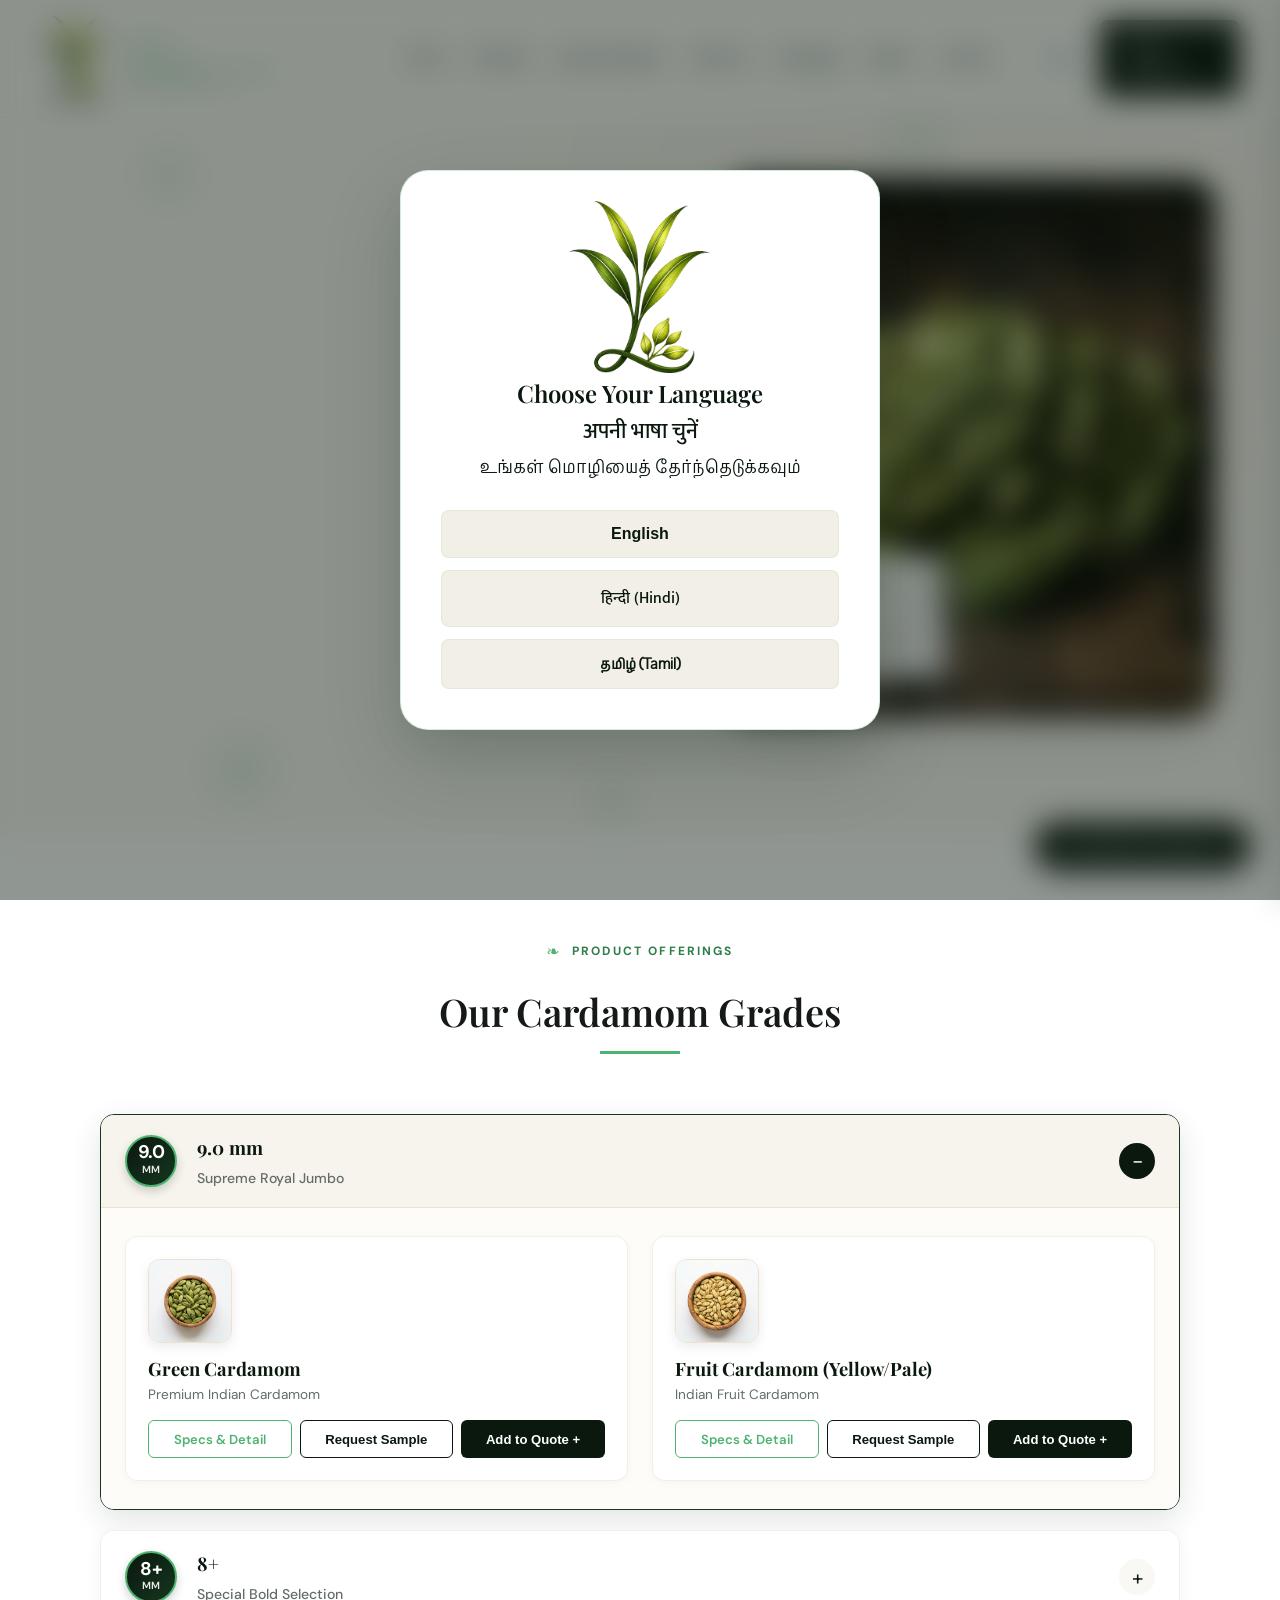
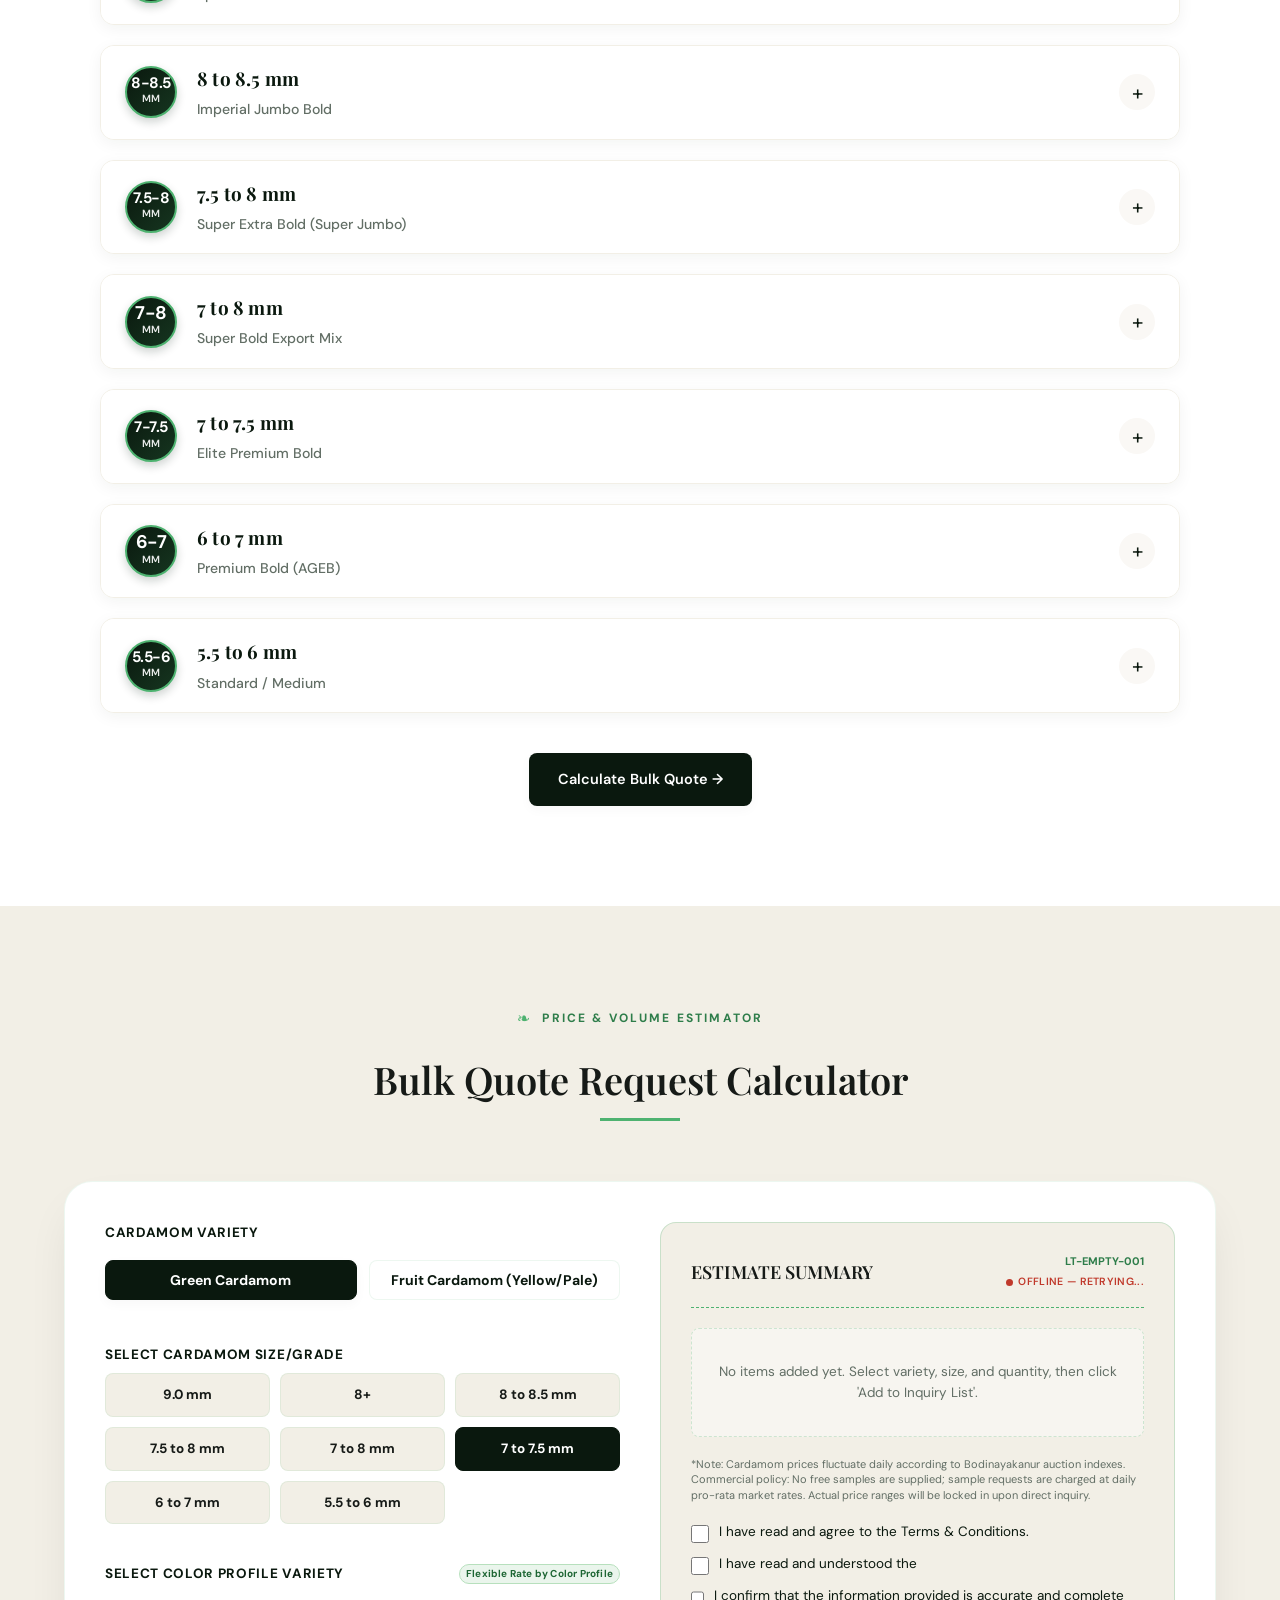
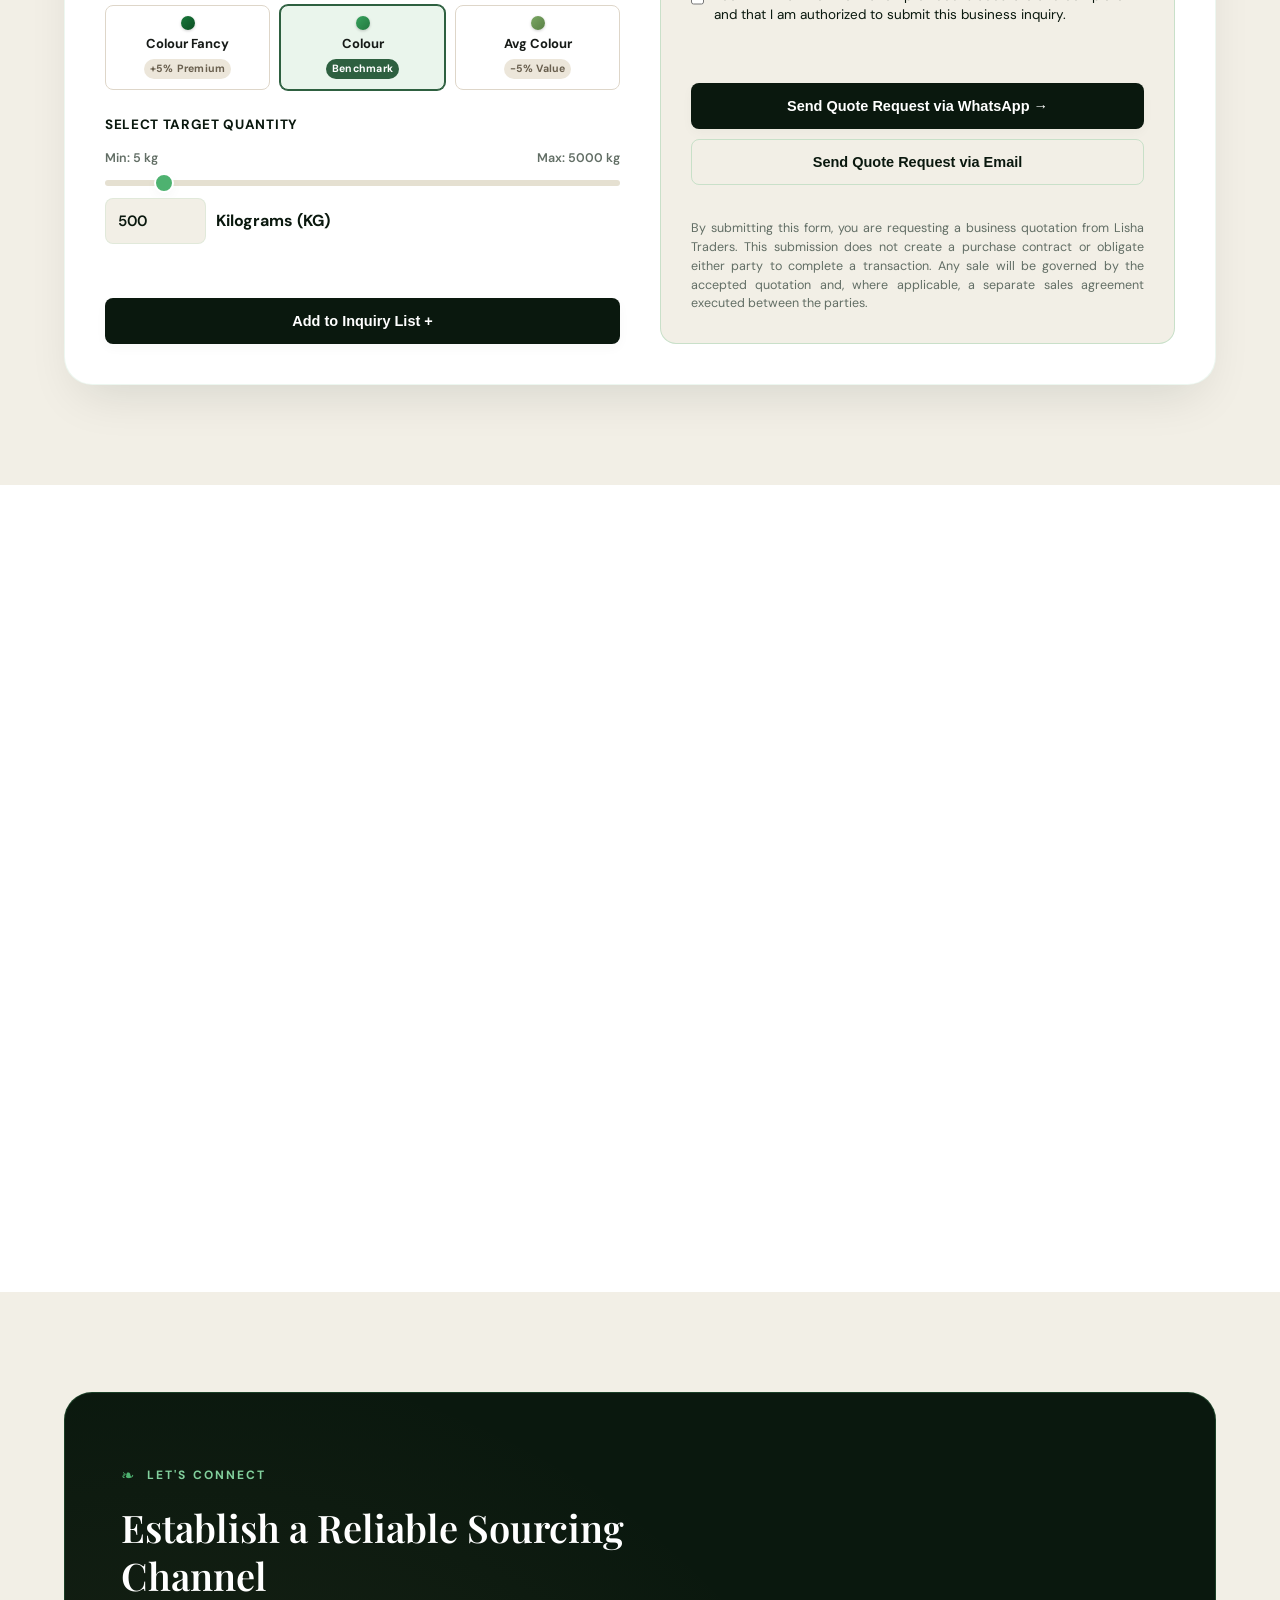
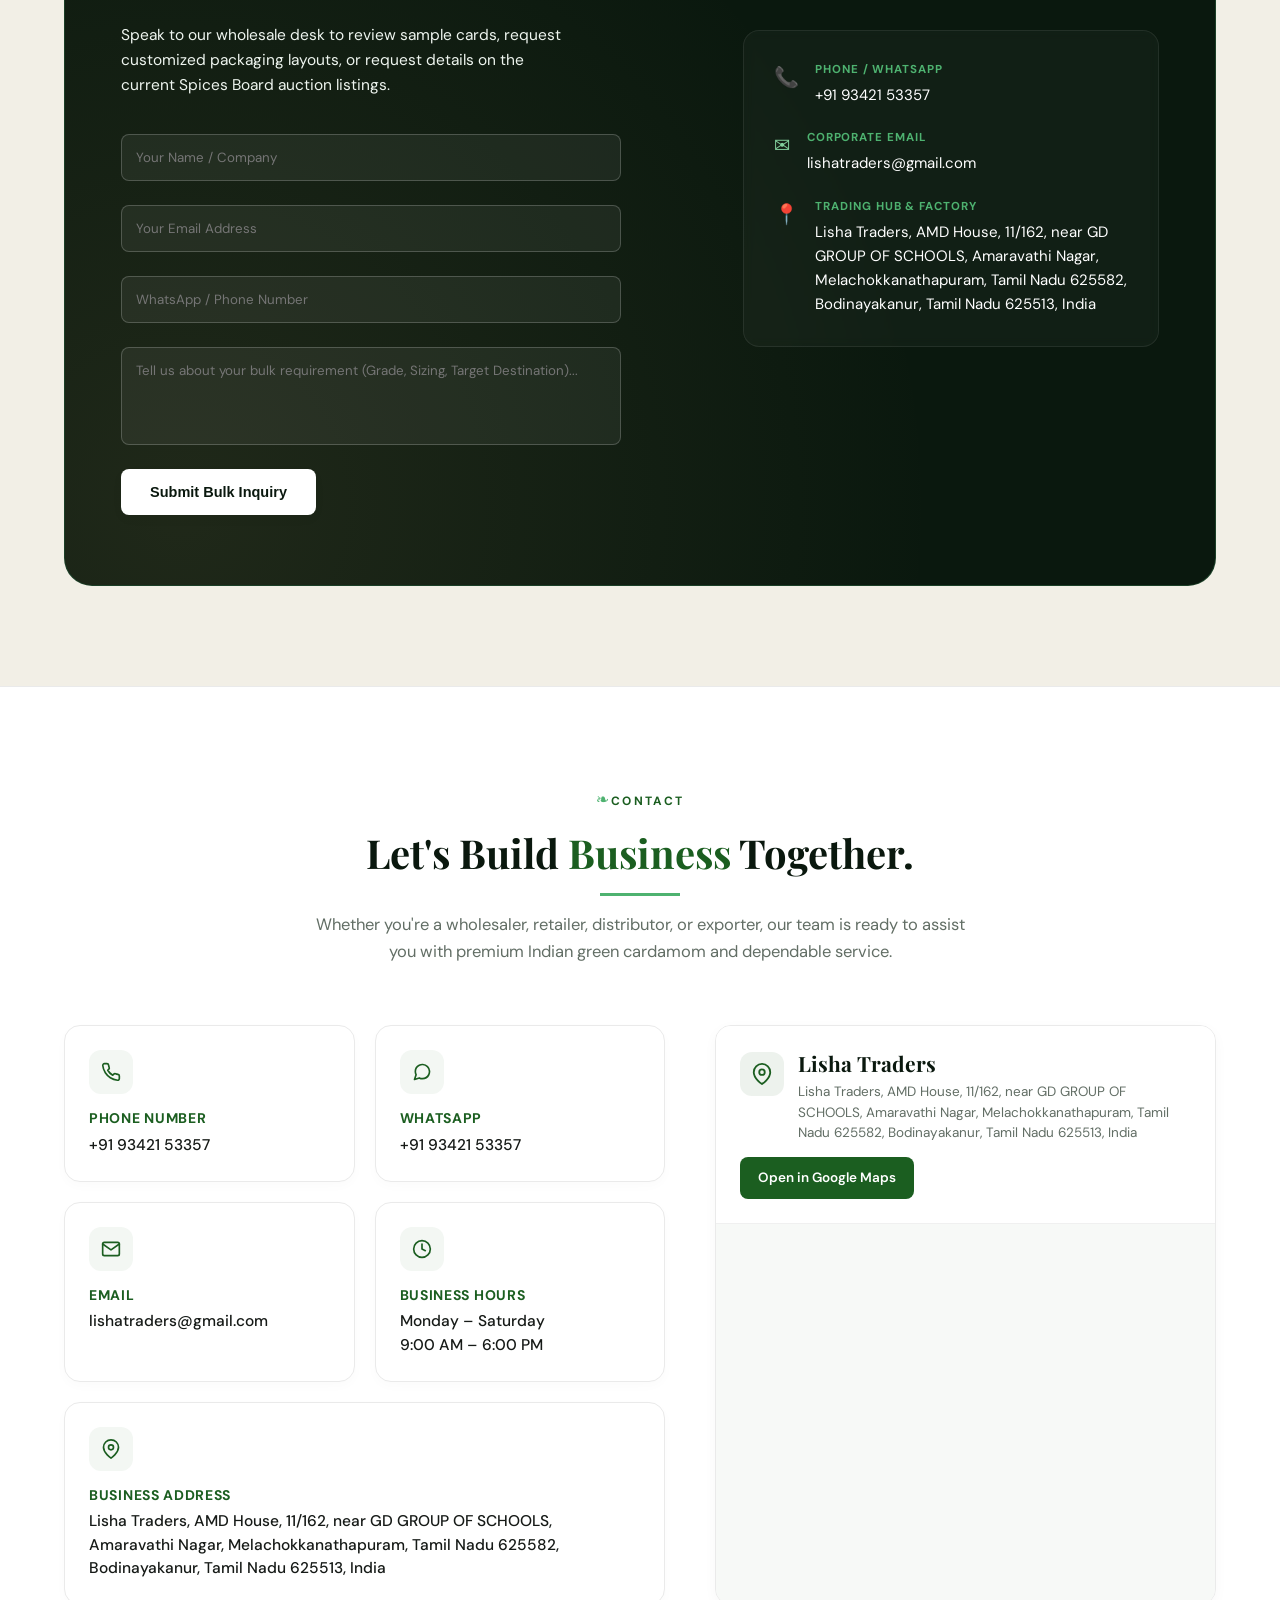
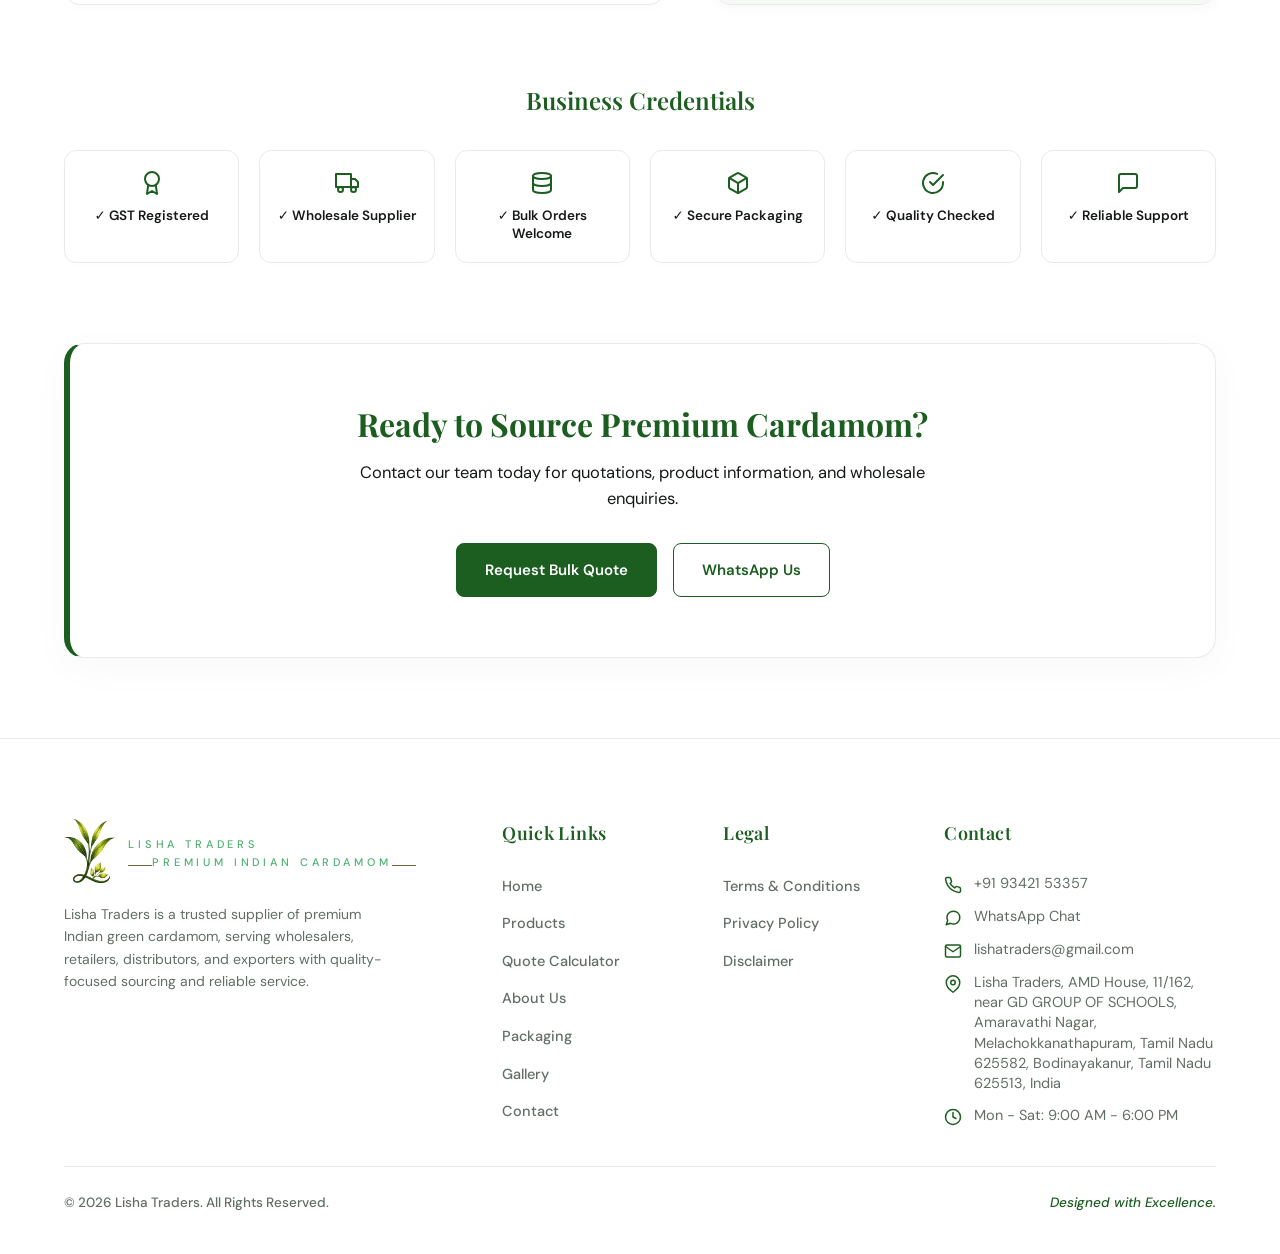
==== commit af8c2c1b: "Replace direct online payment button with Add to Cart for samples; consolidate checkout and direct p" ====
--- a/index.html
+++ b/index.html
@@ -56,7 +56,7 @@
   <link
     href="https://fonts.googleapis.com/css2?family=Playfair+Display:ital,wght@0,500;0,600;0,700;1,500&family=Cormorant+Garamond:ital,wght@0,400;0,500;0,600;0,700;1,400;1,600&family=DM+Sans:wght@400;500;600;700&family=Mukta:wght@400;500;600;700&family=Pavanam&family=Cinzel+Decorative:wght@700&family=Praise&display=swap"
     rel="stylesheet">
-  <link rel="stylesheet" href="style.css?v=8.3">
+  <link rel="stylesheet" href="style.css?v=8.4">
   <script>
     (function() {
       try {
@@ -718,11 +718,160 @@
 
 
     
-<div class="calc-btn-group">
+            <div class="calc-btn-group" id="calc-inquiry-btn-group">
               <button class="btn btn-dark" id="calc-whatsapp-btn" data-translate="btn_calc_whatsapp">Send Quote Request
                 via WhatsApp →</button>
               <button class="btn btn-outline" id="calc-email-btn" data-translate="btn_calc_email">Send Quote Request via
                 Email</button>
+            </div>
+
+            <!-- ESTIMATE SUMMARY DIRECT ONLINE PAYMENT SECTION (Appears when Samples are added to Cart) -->
+            <div id="est-summary-payment-box" style="display:none; margin: 24px 0 16px; border: 2px solid #16a34a; border-radius: 12px; background: #f0fdf4; padding: 18px 16px; text-align: center; box-shadow: 0 4px 18px rgba(22,163,74,0.12);">
+              <div style="display:flex; align-items:center; justify-content:center; gap:8px; margin-bottom:4px; flex-wrap:wrap;">
+                <span style="background:#16a34a; color:#fff; font-size:11px; font-weight:800; padding:2px 8px; border-radius:12px; text-transform:uppercase; letter-spacing:0.5px;">Direct Online Payment</span>
+                <span style="font-size:12px; color:#166534; font-weight:700;">✈️ 24h Express Flight Courier</span>
+              </div>
+              <h4 style="margin:4px 0 6px; font-size:17.5px; color:#14532d; font-family:'Playfair Display', serif;">Sample Consignment Checkout &amp; Settlement</h4>
+              <p style="margin:0 0 12px; font-size:12px; color:#166534;">Pay online directly for all your sample items below. Immediate 24h express flight dispatch booked upon payment.</p>
+
+              <!-- Sample Order Financial Breakdown -->
+              <div style="background:#ffffff; border:1px solid #bbf7d0; border-radius:8px; padding:10px 14px; margin-bottom:14px; display:flex; justify-content:space-between; align-items:center; flex-wrap:wrap; gap:8px; font-size:13px;">
+                <div style="text-align:left;">
+                  <span style="color:#64748b; font-size:11.5px; display:block;">Sample Pods Total:</span>
+                  <strong id="est-pay-pods-cost" style="color:#0f172a; font-size:14px;">₹0</strong>
+                </div>
+                <div style="text-align:left;">
+                  <span style="color:#b45309; font-size:11.5px; display:block;">✈️ Flight Express Courier:</span>
+                  <strong id="est-pay-flight-cost" style="color:#b45309; font-size:14px;">₹150</strong>
+                </div>
+                <div style="text-align:right;">
+                  <span style="color:#166534; font-size:11.5px; display:block;">Total Payable Online:</span>
+                  <strong id="est-pay-total-cost" style="color:#15803d; font-size:18px;">₹0</strong>
+                </div>
+              </div>
+
+              <!-- Step 1: Active Payment State (QR Code, Bank Details, and Address) -->
+              <div id="est-payment-step-active">
+                <!-- Payment Method Selector Tabs -->
+                <div style="display:flex; justify-content:center; gap:8px; margin-bottom:12px; flex-wrap:wrap;">
+                  <button type="button" id="est-tab-upi" onclick="switchEstPaymentTab('upi')" style="padding:7px 14px; border-radius:20px; font-size:12px; font-weight:700; cursor:pointer; border:1px solid #16a34a; background:#16a34a; color:#fff;">
+                    📱 Scan UPI QR (GPay/PhonePe/Paytm)
+                  </button>
+                  <button type="button" id="est-tab-bank" onclick="switchEstPaymentTab('bank')" style="padding:7px 14px; border-radius:20px; font-size:12px; font-weight:700; cursor:pointer; border:1px solid #cbd5e1; background:#ffffff; color:#475569;">
+                    🏦 Canara Bank Direct Transfer
+                  </button>
+                </div>
+
+                <!-- UPI QR Panel -->
+                <div id="est-panel-upi" style="display:block;">
+                  <div id="est-qr-box" style="background:#ffffff; border:2px dashed #0284c7; border-radius:12px; padding:12px; max-width:250px; margin:0 auto 8px; position:relative; box-shadow:0 4px 14px rgba(2,132,199,0.12);">
+                    <a id="est-qr-link" href="#" onclick="handleEstQrClick(event)" title="Tap to open in Google Pay, PhonePe, Paytm, or any UPI App" style="display:block; text-decoration:none; cursor:pointer;">
+                      <img id="est-qr-code-img" src="" alt="Dynamic Scannable UPI Payment QR Code" style="width:190px; height:190px; display:block; margin:0 auto; border-radius:8px; object-fit:contain;">
+                    </a>
+                    <!-- Green Tick Overlay Over QR Code -->
+                    <div id="est-qr-success-overlay" style="display:none; position:absolute; inset:0; background:rgba(255,255,255,0.96); border-radius:10px; flex-direction:column; align-items:center; justify-content:center; padding:10px;">
+                      <div class="qr-success-badge-pulse" style="width:58px; height:58px; background:#16a34a; border-radius:50%; display:flex; align-items:center; justify-content:center; color:#ffffff; margin-bottom:6px; box-shadow:0 6px 16px rgba(22,163,74,0.45);">
+                        <svg width="34" height="34" viewBox="0 0 24 24" fill="none" stroke="currentColor" stroke-width="3"><polyline points="20 6 9 17 4 12"></polyline></svg>
+                      </div>
+                      <div style="font-size:13px; font-weight:800; color:#15803d; letter-spacing:0.3px;">PAYMENT RECEIVED</div>
+                      <div id="est-qr-success-amount-text" style="font-size:15px; font-weight:800; color:#0f172a; margin-top:2px;">₹0.00 Received</div>
+                      <div style="font-size:10.5px; color:#166534; font-weight:600; margin-top:3px;">✓ Credited to CHANDRU M</div>
+                    </div>
+                  </div>
+
+                  <!-- QR Scan / Tap Hint -->
+                  <div style="font-size:11.5px; color:#475569; margin-bottom:8px;">
+                    <span id="est-qr-hint">👆 Tap QR to Pay via Any UPI App (or scan with camera)</span>
+                  </div>
+
+                  <!-- UPI ID Chip -->
+                  <div style="display:inline-flex; align-items:center; gap:6px; background:#ffffff; border:1px solid #cbd5e1; border-radius:6px; padding:4px 10px; margin-bottom:12px; font-size:12px;">
+                    <span style="font-family:monospace; font-weight:600; color:#1e293b;">chandru200405-1@okaxis</span>
+                    <button type="button" class="btn-copy-chip" onclick="copyToClipboard('chandru200405-1@okaxis', this)" style="border:none; background:#f1f5f9; padding:2px 6px; border-radius:4px; font-size:11px; font-weight:600; cursor:pointer;">📋 Copy</button>
+                  </div>
+                </div>
+
+                <!-- Bank Details Panel -->
+                <div id="est-panel-bank" style="display:none; text-align:left; background:#ffffff; border:1px solid #bbf7d0; border-radius:10px; padding:12px 14px; max-width:400px; margin:0 auto 12px; font-size:12px; line-height:1.5;">
+                  <div style="font-weight:700; color:#166534; font-size:13px; margin-bottom:6px; display:flex; align-items:center; gap:6px;">
+                    <span>🏦 Canara Bank Direct Account Details</span>
+                  </div>
+                  <div style="display:grid; grid-template-columns: 95px 1fr; gap:4px; color:#334155;">
+                    <span style="color:#64748b;">Account No:</span>
+                    <span><strong style="font-family:monospace; font-size:13px; color:#0f172a;">110058339732</strong> <button type="button" class="btn-copy-chip" onclick="copyToClipboard('110058339732', this)" style="border:none; background:#f1f5f9; padding:1px 5px; border-radius:3px; font-size:10px; cursor:pointer;">Copy</button></span>
+                    <span style="color:#64748b;">IFSC Code:</span>
+                    <span><strong style="font-family:monospace; color:#0f172a;">CNRB0001002</strong> <button type="button" class="btn-copy-chip" onclick="copyToClipboard('CNRB0001002', this)" style="border:none; background:#f1f5f9; padding:1px 5px; border-radius:3px; font-size:10px; cursor:pointer;">Copy</button></span>
+                    <span style="color:#64748b;">Holder Name:</span>
+                    <span><strong>CHANDRU M</strong></span>
+                    <span style="color:#64748b;">Mobile No:</span>
+                    <span>+91 7904612672</span>
+                    <span style="color:#64748b;">MMID:</span>
+                    <span>9015522</span>
+                    <span style="color:#64748b;">Branch:</span>
+                    <span>NO. 151/2, WARD NO. 03, KRISHNA NAGAR 1ST ARCH, THEVARAM ROAD</span>
+                  </div>
+                </div>
+
+                <!-- Express Flight Dispatch Shipping Address Form -->
+                <div style="background:#ffffff; border:1px solid #cbd5e1; border-radius:10px; padding:12px 14px; max-width:440px; margin:0 auto 12px; text-align:left;">
+                  <div style="font-weight:700; color:#0f172a; font-size:12.5px; margin-bottom:8px; display:flex; align-items:center; gap:6px;">
+                    <span>📦 Express Air Dispatch Delivery Address</span>
+                  </div>
+                  <div style="display:grid; grid-template-columns: 1fr 1fr; gap:6px; margin-bottom:6px;">
+                    <input type="text" id="est-ship-name" placeholder="Full Name *" style="padding:6px 10px; border:1px solid #cbd5e1; border-radius:6px; font-size:12px;">
+                    <input type="tel" id="est-ship-phone" placeholder="Mobile / WhatsApp *" style="padding:6px 10px; border:1px solid #cbd5e1; border-radius:6px; font-size:12px;">
+                  </div>
+                  <textarea id="est-ship-address" placeholder="Street Address, Building, Landmark *" rows="2" style="width:100%; padding:6px 10px; border:1px solid #cbd5e1; border-radius:6px; font-size:12px; resize:none; margin-bottom:6px;"></textarea>
+                  <div style="display:grid; grid-template-columns: 1fr 1fr; gap:6px; margin-bottom:6px;">
+                    <input type="text" id="est-ship-city" placeholder="City / District *" style="padding:6px 10px; border:1px solid #cbd5e1; border-radius:6px; font-size:12px;">
+                    <input type="text" id="est-ship-pincode" placeholder="Pincode *" style="padding:6px 10px; border:1px solid #cbd5e1; border-radius:6px; font-size:12px;">
+                  </div>
+                  <input type="text" id="est-pay-utr" placeholder="12-digit UPI UTR / Reference No. (Auto-detects on paste)" oninput="handleEstUtrAutoCheck(this.value)" style="width:100%; padding:6px 10px; border:1px solid #cbd5e1; border-radius:6px; font-size:12px;">
+                </div>
+
+                <!-- Confirmation Button -->
+                <button type="button" class="btn btn-payment-done" onclick="confirmEstimatePaymentDone()" style="width:100%; max-width:440px; padding:12px; background:#16a34a; color:#fff; border:none; border-radius:8px; font-weight:700; font-size:14px; cursor:pointer; display:flex; align-items:center; justify-content:center; gap:8px; margin:0 auto; box-shadow:0 3px 12px rgba(22,163,74,0.3);">
+                  <svg width="18" height="18" viewBox="0 0 24 24" fill="none" stroke="currentColor" stroke-width="2.5"><polyline points="20 6 9 17 4 12"></polyline></svg>
+                  <span>✓ I Have Paid — Confirm Order &amp; Generate Receipt &rarr;</span>
+                </button>
+              </div>
+
+              <!-- Step 2: Confirmed Receipt Screen (Appears after payment confirmation) -->
+              <div id="est-payment-step-success" style="display:none; background:#ffffff; border:1px solid #bbf7d0; border-radius:10px; padding:16px; max-width:480px; margin:0 auto; text-align:left;">
+                <div style="text-align:center; margin-bottom:12px;">
+                  <div style="width:48px; height:48px; background:#16a34a; color:#fff; border-radius:50%; display:flex; align-items:center; justify-content:center; margin:0 auto 8px;">
+                    <svg width="26" height="26" viewBox="0 0 24 24" fill="none" stroke="currentColor" stroke-width="3"><polyline points="20 6 9 17 4 12"></polyline></svg>
+                  </div>
+                  <h3 style="margin:0; font-size:17px; color:#14532d; font-family:'Playfair Display', serif;">Sample Consignment Payment Confirmed!</h3>
+                  <p style="margin:2px 0 0; font-size:12px; color:#166534;">Payment credited to CHANDRU M &bull; Express flight dispatch scheduled within 24h</p>
+                </div>
+                <div style="background:#f8fafc; border:1px solid #e2e8f0; border-radius:8px; padding:10px 12px; font-size:12px; margin-bottom:12px;">
+                  <div style="display:flex; justify-content:space-between; margin-bottom:4px;">
+                    <span style="color:#64748b;">Consignment ID:</span>
+                    <strong id="est-receipt-order-id" style="color:#0f172a; font-family:monospace;">LT-SMP-00000</strong>
+                  </div>
+                  <div style="display:flex; justify-content:space-between; margin-bottom:4px;">
+                    <span style="color:#64748b;">Sample Items:</span>
+                    <strong id="est-receipt-items-summary" style="color:#0f172a; text-align:right;">--</strong>
+                  </div>
+                  <div style="display:flex; justify-content:space-between; margin-bottom:4px;">
+                    <span style="color:#64748b;">Delivery To:</span>
+                    <strong id="est-receipt-ship-address" style="color:#0f172a; text-align:right; max-width:240px;">--</strong>
+                  </div>
+                  <div style="display:flex; justify-content:space-between; border-top:1px dashed #cbd5e1; padding-top:6px; margin-top:6px; font-size:13px;">
+                    <span style="font-weight:700; color:#15803d;">Total Paid (Incl. Flight Cargo):</span>
+                    <strong id="est-receipt-total-paid" style="color:#15803d; font-size:15px;">₹0</strong>
+                  </div>
+                </div>
+                <div style="display:flex; gap:8px; justify-content:center; flex-wrap:wrap;">
+                  <a id="est-receipt-btn-wa" href="#" target="_blank" style="flex:1; min-width:180px; padding:9px 14px; background:#25d366; color:#fff; border-radius:6px; font-weight:700; font-size:12px; text-decoration:none; text-align:center; display:inline-flex; align-items:center; justify-content:center; gap:6px;">
+                    <span>💬 Send Dispatch Notice via WhatsApp</span>
+                  </a>
+                  <button type="button" onclick="window.print()" style="padding:9px 14px; background:#0f172a; color:#fff; border:none; border-radius:6px; font-weight:700; font-size:12px; cursor:pointer;">
+                    🖨️ Print Receipt
+                  </button>
+                </div>
+              </div>
             </div>
 
             <p class="compliance-note"
@@ -1509,24 +1658,24 @@
           </svg>
         </div>
         <div>
-          <h3 style="margin:0; font-size:18px; color:var(--green-900);">Request Product Sample &bull; Direct Online Payment</h3>
+          <h3 style="margin:0; font-size:18px; color:var(--green-900);">Request Product Sample &bull; Add to Cart</h3>
           <p id="sample-modal-product" style="margin:2px 0 0; font-size:13px; font-weight:600; color:#555;"></p>
         </div>
       </div>
 
-      <!-- STEP 1: SAMPLE SIZE & CALCULATION (INCLUDING FLIGHT CHARGES) -->
+      <!-- STEP 1: SAMPLE SIZE & CALCULATION (ADD TO CART) -->
       <div id="sample-step-config">
         <div class="sample-modal-2col">
           <!-- LEFT COLUMN: Policy & Sample Size Selection -->
           <div class="sample-col-left">
-            <!-- Commercial Policy Banner (Direct Online Payment) -->
+            <!-- Commercial Policy Banner -->
             <div class="sample-policy-banner">
               <div class="sample-policy-icon">
                 <svg width="18" height="18" viewBox="0 0 24 24" fill="none" stroke="currentColor" stroke-width="2"><circle cx="12" cy="12" r="10"></circle><line x1="12" y1="8" x2="12" y2="12"></line><line x1="12" y1="16" x2="12.01" y2="16"></line></svg>
               </div>
               <div class="sample-policy-text">
-                <strong>Commercial Policy: Direct Online Payment for Samples</strong>
-                <span>Samples are charged pro-rata at daily auction rates + express flight cargo charges. No quotation required. Immediate express air dispatch upon direct online payment to Canara Bank / UPI.</span>
+                <strong>Commercial Policy: Paid Samples at Daily Auction Rates</strong>
+                <span>Select your preferred sample size and add to cart. You can add multiple sample grades as per your preference, and complete direct online payment for express 24h flight courier dispatch at checkout in the Estimate Summary.</span>
               </div>
             </div>
 
@@ -1573,7 +1722,7 @@
             </div>
           </div>
 
-          <!-- RIGHT COLUMN: Market Rate, Sample Calculation & Proceed to Online Payment -->
+          <!-- RIGHT COLUMN: Market Rate, Sample Calculation & Add to Cart -->
           <div class="sample-col-right">
             <!-- Live Auction Rate Banner -->
             <div class="bulk-rate-banner" style="margin-bottom:10px;">
@@ -1589,7 +1738,7 @@
 
             <!-- Real-Time Calculation Card -->
             <div class="bulk-summary-card" style="margin-bottom:10px;">
-              <div class="summary-card-title">Live Sample &amp; Dispatch Estimation</div>
+              <div class="summary-card-title">Live Sample Calculation</div>
               <div class="summary-line">
                 <span>Sample Pods:</span>
                 <strong id="sample-calc-qty">50 grams (0.05 kg)</strong>
@@ -1604,26 +1753,27 @@
               </div>
               <div class="summary-line flight-charge-line" style="background: rgba(180, 83, 9, 0.08); padding: 5px 8px; border-radius: 6px; margin: 4px 0;">
                 <span style="display:flex; align-items:center; gap:5px; color:#92400e; font-weight:600;">
-                  ✈️ <strong>Flight / Air Express Charges:</strong>
+                  ✈️ <strong>Express Flight Courier:</strong>
                 </span>
-                <strong id="sample-calc-flight" style="color:#b45309;">₹150</strong>
+                <strong id="sample-calc-flight" style="color:#b45309;">₹150 (Consolidated at Checkout)</strong>
               </div>
               <div class="summary-divider"></div>
               <div class="summary-line total-line">
-                <span>Total Payable (Sample + Flight):</span>
-                <strong id="sample-calc-total" style="color:var(--green-900); font-size:17px;">₹260</strong>
-              </div>
-            </div>
-
-            <!-- Direct Online Payment Button -->
-            <button class="btn btn-dark btn-bulk-submit" onclick="proceedToSamplePayment()" id="btn-proceed-sample-pay" style="width:100%; display:flex; align-items:center; justify-content:center; gap:8px;">
-              <svg width="18" height="18" viewBox="0 0 24 24" fill="none" stroke="currentColor" stroke-width="2"><rect x="1" y="4" width="22" height="16" rx="2" ry="2"></rect><line x1="1" y1="10" x2="23" y2="10"></line></svg>
-              <span id="sample-proceed-btn-text">Proceed to Direct Online Payment (₹260) &rarr;</span>
+                <span>Sample Pod Value:</span>
+                <strong id="sample-calc-total" style="color:var(--green-900); font-size:17px;">₹110</strong>
+              </div>
+            </div>
+
+            <!-- Add to Cart Button -->
+            <button class="btn btn-dark btn-bulk-submit" onclick="confirmAddSample()" id="btn-add-sample-cart" style="width:100%; display:flex; align-items:center; justify-content:center; gap:8px;">
+              <svg width="18" height="18" viewBox="0 0 24 24" fill="none" stroke="currentColor" stroke-width="2">
+                <circle cx="9" cy="21" r="1"></circle><circle cx="20" cy="21" r="1"></circle>
+                <path d="M1 1h4l2.68 13.39a2 2 0 0 0 2 1.61h9.72a2 2 0 0 0 2-1.61L23 6H6"></path>
+              </svg>
+              <span id="sample-add-cart-text">+ Add to Cart (<span id="sample-add-btn-cost">₹110</span>)</span>
             </button>
-            <div style="margin-top:6px; font-size:11.5px; color:#555; text-align:center; display:flex; align-items:center; justify-content:center; gap:6px;">
-              <span>🏦 Canara Bank Direct Transfer</span>
-              <span>&bull;</span>
-              <span>📱 Instant UPI (GPay/PhonePe)</span>
+            <div style="margin-top:6px; font-size:11.5px; color:#64748b; text-align:center;">
+              Add multiple sample grades as per your preference &bull; Pay together at checkout
             </div>
           </div>
         </div>
@@ -1984,8 +2134,8 @@
     <span class="badge" id="floating-quote-badge" style="display:none;">0</span>
   </div>
 
-  <script src="assets/js/qrcode.min.js?v=8.3"></script>
-  <script src="app.js?v=8.3"></script>
+  <script src="assets/js/qrcode.min.js?v=8.4"></script>
+  <script src="app.js?v=8.4"></script>
 </body>
 
 </html>
